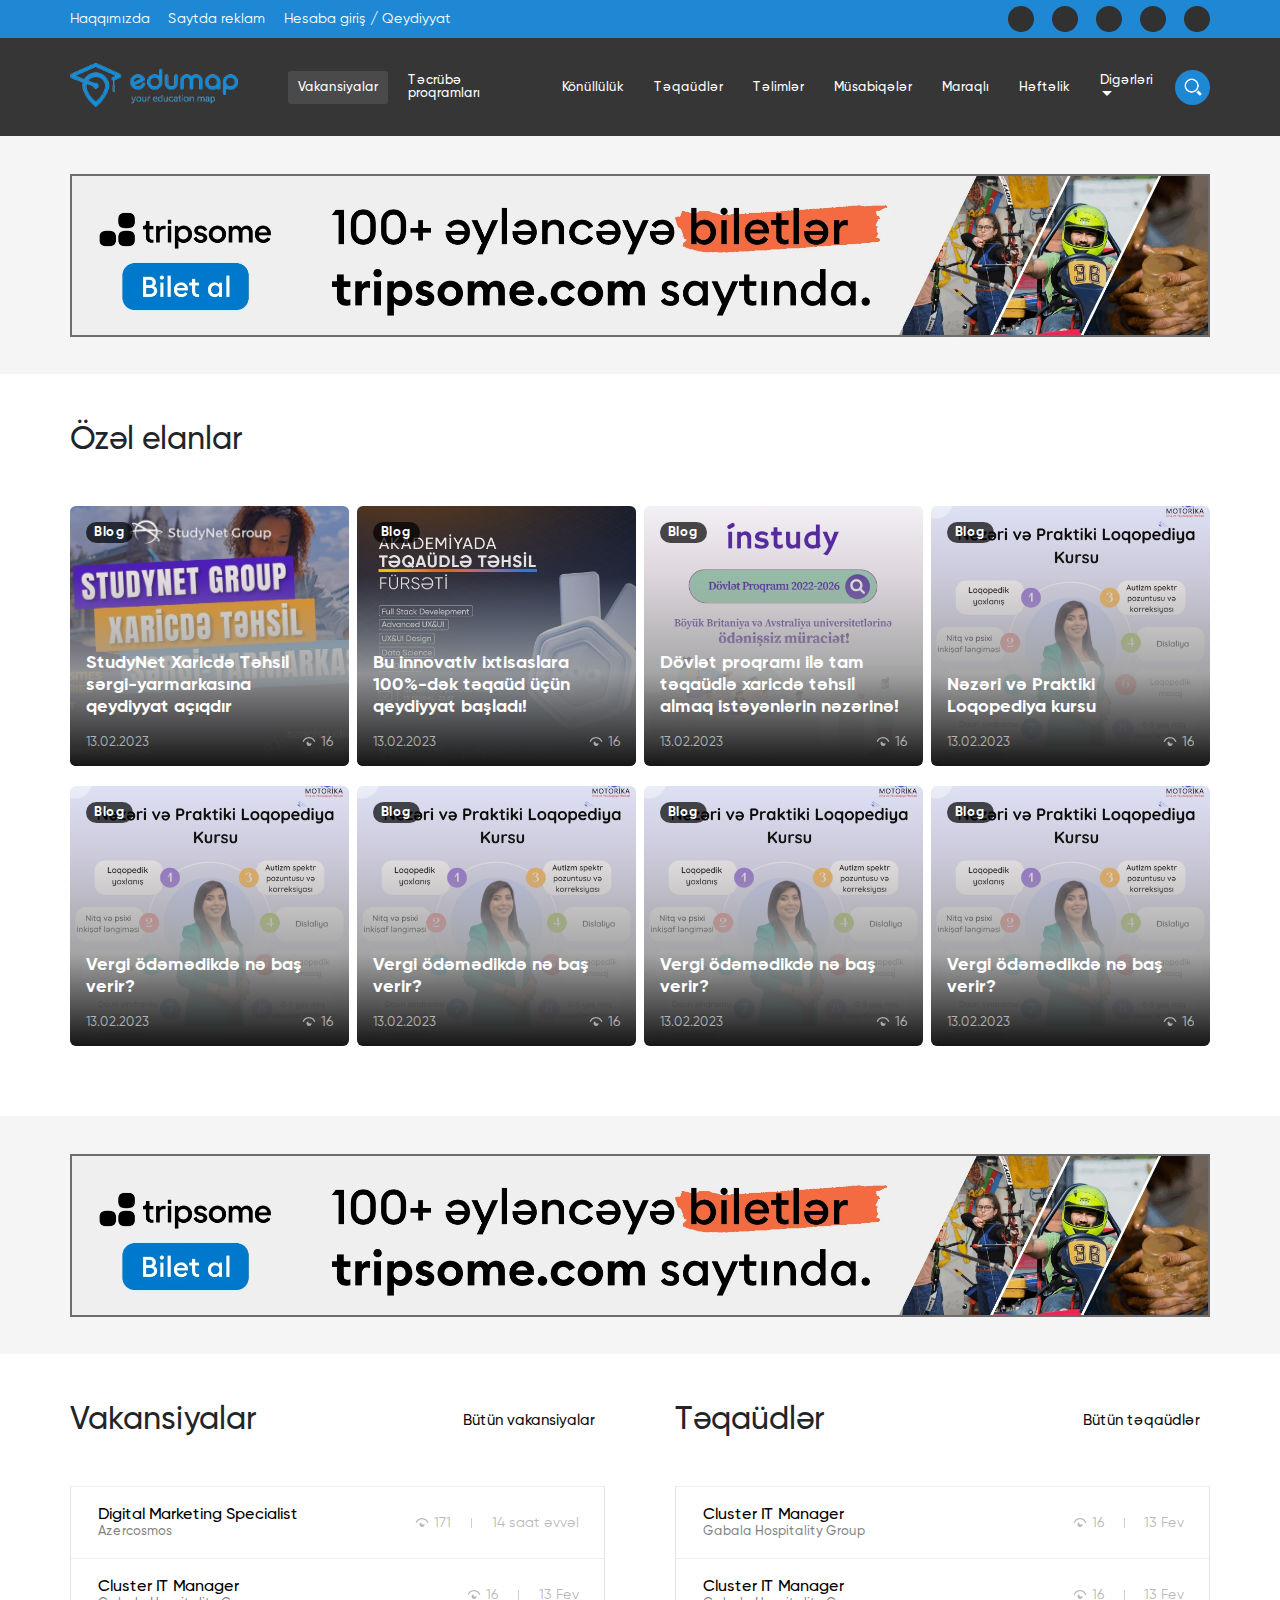
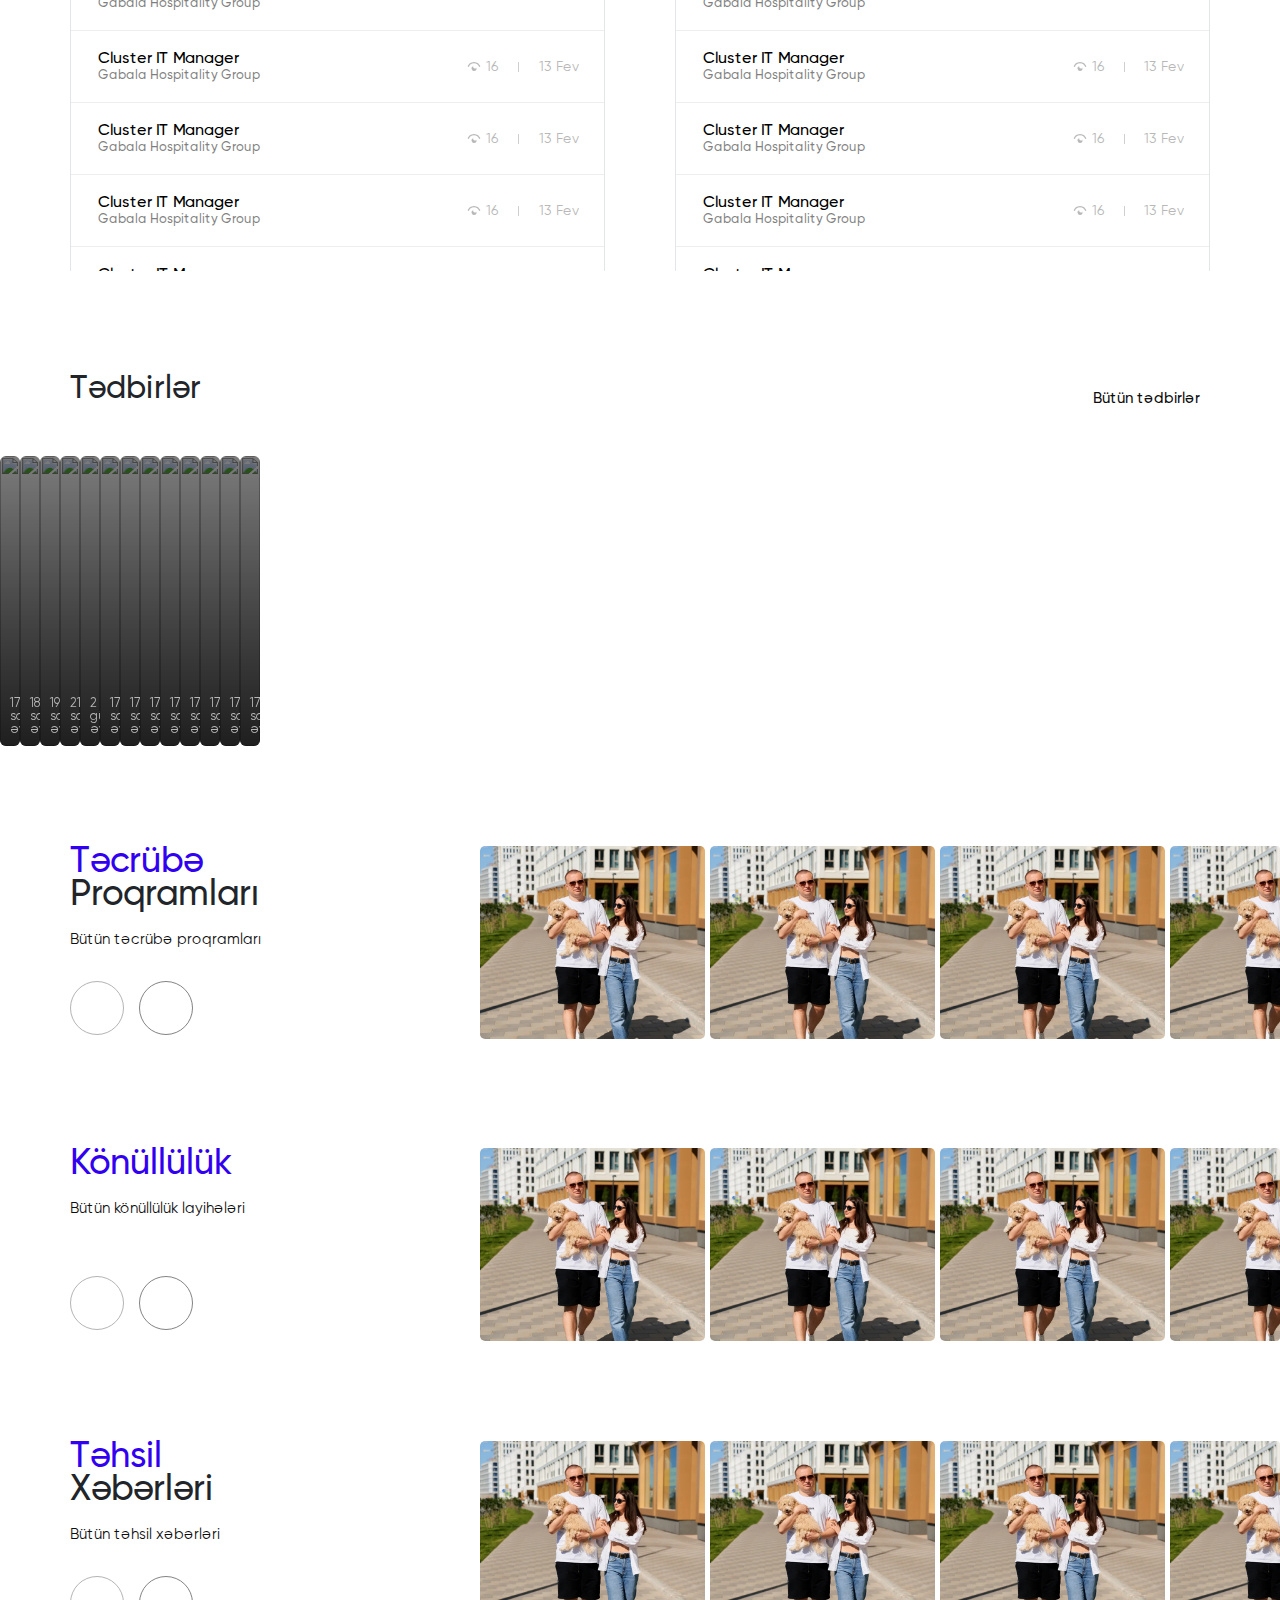
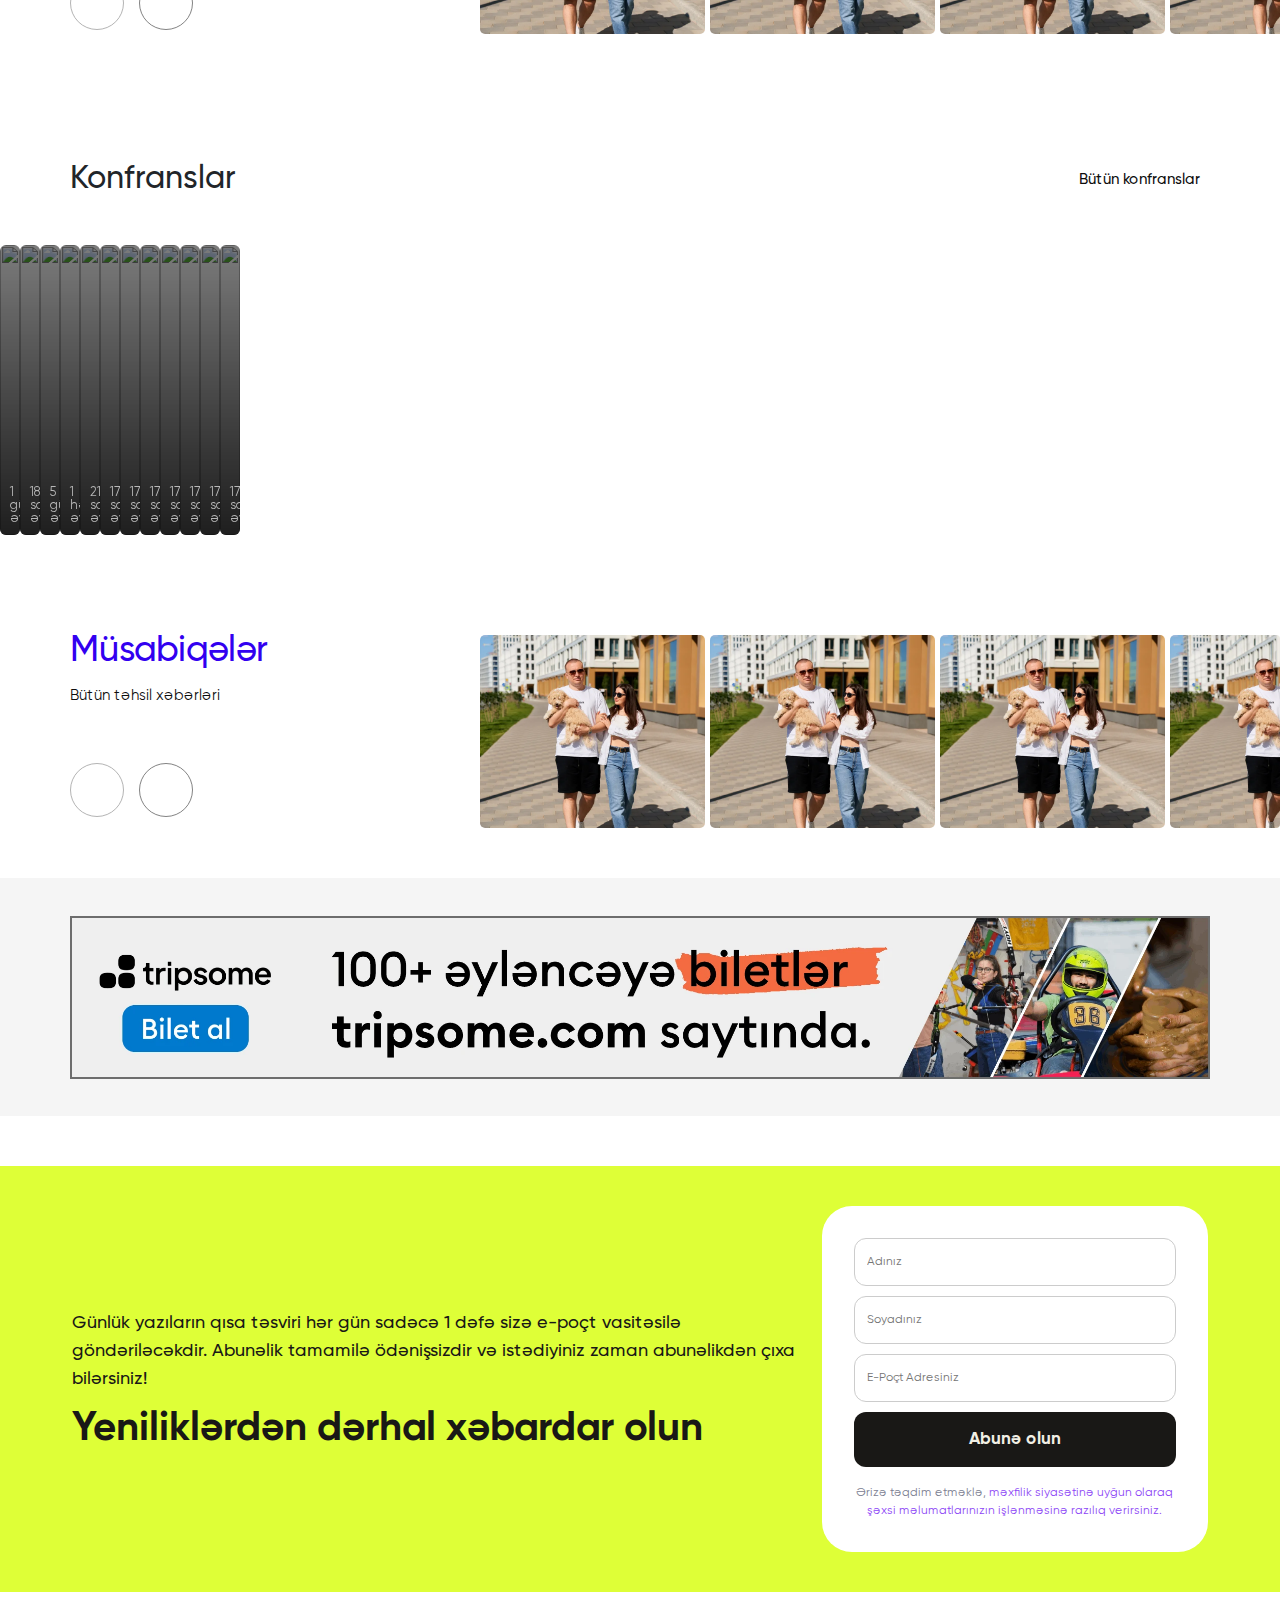
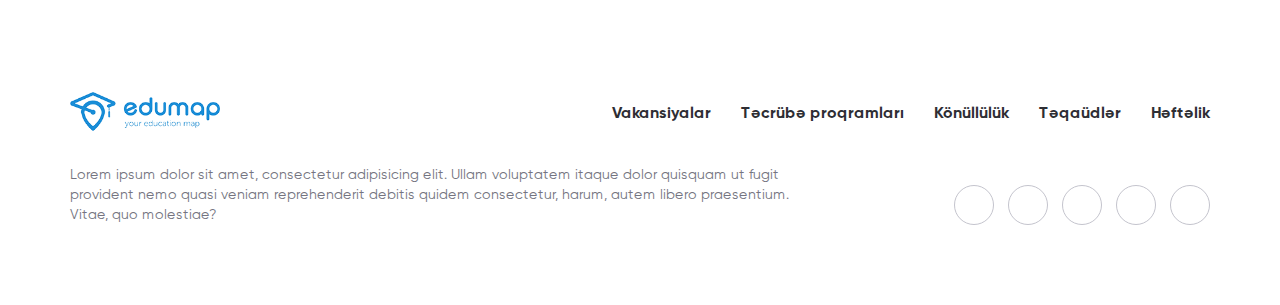
==== index.html @ 529330bb "changes" ====
<!DOCTYPE html>
<html lang="en">

<head>
    <meta charset="UTF-8">
    <meta http-equiv="X-UA-Compatible" content="IE=edge">
    <meta name="viewport" content="width=device-width, initial-scale=1.0">
    <link rel="stylesheet" href="/css/mybootstrap.css">
    <link rel="stylesheet" href="/css/owl.carousel.min.css">
    <link rel="stylesheet" href="/css/myswiper.css">
    <link rel="stylesheet" href="/css/reset.css">
    <link rel="stylesheet" href="/css/style.css">
    <link rel="stylesheet" href="https://cdn.jsdelivr.net/npm/swiper@9/swiper-bundle.min.css" />
    <link rel="icon" type="image/x-icon" href="/img/favicon.ico">
    <title>edumap</title>
</head>

<body>
    <script src="https://cdnjs.cloudflare.com/ajax/libs/jquery/3.6.3/jquery.js"
        integrity="sha512-nO7wgHUoWPYGCNriyGzcFwPSF+bPDOR+NvtOYy2wMcWkrnCNPKBcFEkU80XIN14UVja0Gdnff9EmydyLlOL7mQ=="
        crossorigin="anonymous" referrerpolicy="no-referrer"></script>
    <!-- header section width hamburger menu -->
    <section>
        <div class="header-1-all">
            <div class="container">
                <div class="header-1">
                    <div class="hamburger-header-1">
                        <span></span>
                        <span></span>
                        <span></span>
                    </div>
                    <ul class="navigation-header-1">
                        <li><a href="">Haqqımızda</a></li>
                        <li><a href="">Saytda reklam</a></li>
                        <li><a href="login.html" target="_blank">Hesaba giriş</a> / <a href="registration.html"
                                target="_blank">Qeydiyyat</a></li>
                    </ul>
                    <ul class="header-1-icons">
                        <li><a href="https://www.facebook.com/edumap.az" target="_blank"><i
                                    class="fa-brands fa-facebook-f"></i></a></li>
                        <li><a href="https://www.instagram.com/edumap.az" target="_blank"><i
                                    class="fa-brands fa-instagram"></i></a></li>
                        <li><a href="https://www.twitter.com/edumapaz" target="_blank"><i
                                    class="fa-brands fa-twitter"></i></a></li>
                        <li><a href="https://www.linkedin.com/company/edumap-az" target="_blank"><i
                                    class="fa-brands fa-linkedin-in"></i></a></li>
                        <li><a href="https://t.me/edumapazz" target="_blank"><i class="fa-brands fa-telegram"></i></a>
                        </li>
                    </ul>
                </div>
                <div class="hamburger-menu">
                    <ul class="navigation-header-1-hamburger">
                        <li><a href="">Haqqımızda</a></li>
                        <li><a href="">Saytda reklam</a></li>
                        <li><a href="login.html" target="_blank">Hesaba giriş</a> / <a href="registration.html"
                                target="_blank">Qeydiyyat</a></li>
                    </ul>
                </div>
            </div>
        </div>
    </section>
    <section class="position-sticky">
        <div class="header-2-all">
            <div class="container">
                <div class="header-2">
                    <div class="logo-navigation">
                        <div class="logo">
                            <a href="index.html"><img src="/img/edumaplogo.png" alt=""></a>
                        </div>
                        <ul class="navigation-header-2">
                            <li><a href="static.html" class="active-navigation">Vakansiyalar</a></li>
                            <li><a href="">Təcrübə proqramları</a></li>
                            <li><a href="">Könüllülük</a></li>
                            <li><a href="">Təqaüdlər</a></li>
                            <li><a href="">Təlimlər</a></li>
                            <li><a href="">Müsabiqələr</a></li>
                            <li><a href="">Maraqlı</a></li>
                            <li><a href="">Həftəlik</a></li>
                            <div class="dropdown">
                                <li>
                                    <span>
                                        Digərləri <svg width="10" height="5" viewBox="0 0 10 5" fill="none"
                                            xmlns="http://www.w3.org/2000/svg" class="bl">
                                            <path d="M0 0L5 5L10 0H0Z" fill="#fff"></path>
                                        </svg>
                                    </span>
                                    <div class="dropdown-content">
                                        <div class="dropdown-con">
                                            <ul>
                                                <li><a href="">Özəl Elanlar</a></li>
                                                <li><a href="">Mədəniyyət</a></li>
                                                <li><a href="">Konfranslar</a></li>
                                                <li><a href="">Sərgilər</a></li>
                                                <li><a href="">Seminarlar</a></li>
                                                <li><a href="">Kurslar</a></li>
                                                <li><a href="">Həftəlik</a></li>
                                                <li><a href="">Maraqlı</a></li>
                                                <li><a href="">Müsabiqələr</a></li>
                                                <li><a href="">Təlimlər</a></li>
                                                <li><a href="">Təqaüdlər</a></li>
                                            </ul>
                                            <img src="/img/plain-triangle.png" class="dropdown-triangle" alt="">
                                        </div>
                                    </div>
                                </li>
                            </div>
                        </ul>
                    </div>
                    <div class="header-2-search-hamburger">
                        <div class="header-2-search">
                            <img src="/img/search-icon-2.png" class="" alt="search-icon">
                            <i class="fa-solid fa-x d-none"></i>
                        </div>
                        <div class="hamburger-header-2">
                            <span></span>
                            <span></span>
                            <span></span>
                        </div>
                    </div>
                </div>
            </div>
            <div class="hamburger-menu-2">
                <div class="container">
                    <ul class="navigation-header-2-hamburger">
                        <li><a href="static.html">Vakansiyalar</a></li>
                        <li><a href="">Təcrübə proqramları</a></li>
                        <li><a href="">Könüllülük</a></li>
                        <li><a href="">Təqaüdlər</a></li>
                        <li><a href="">Təlimlər</a></li>
                        <li><a href="">Müsabiqələr</a></li>
                        <li><a href="">Maraqlı</a></li>
                        <li><a href="">Həftəlik</a></li>
                        <li class="hambuger-accordion">Digərləri <svg width="10" height="5" viewBox="0 0 10 5"
                                fill="none" xmlns="http://www.w3.org/2000/svg" class="bl">
                                <path d="M0 0L5 5L10 0H0Z" fill="#fff"></path>
                            </svg></li>
                        <div class="hamburger-accordion-content">
                            <li><a href="">Özəl Elanlar</a></li>
                            <li><a href="">Mədəniyyət</a></li>
                            <li><a href="">Konfranslar</a></li>
                            <li><a href="">Sərgilər</a></li>
                            <li><a href="">Seminarlar</a></li>
                            <li><a href="">Kurslar</a></li>
                        </div>
                    </ul>
                </div>
            </div>
        </div>
        <div class="seacrh-section-bg">
            <div class="container">
                <div class="header-search-section">
                    <h3>SAYT ÜZRƏ AXTARIŞ</h3>
                    <form class="d-flex">
                        <input type="text" id="search-input" placeholder="Axtar"><button
                            id="search-button">Axtar</button>
                    </form>
                </div>
            </div>
        </div>
    </section>
    <!-- header section end  -->
    <!-- all sections -->
    <!-- reklam -->
    <section>
        <div class="reklam-section">
            <div class="container">
                <a href="" class="reklam">

                </a>
            </div>
        </div>
    </section>
    <!-- section reklam end -->
    <!-- section-2 -->
    <section>
        <div class="section-2">
            <div class="container">
                <div class="title">
                    <p>Özəl elanlar</p>
                </div>
                <div class="section-2-cards">
                    <a href="/" class="section-2-card">
                        <div class="section-2-card-img">
                            <img src="/img/studynet.webp" alt="">
                        </div>
                        <div class="section-2-card-content-all">
                            <div class="section-2-card-head">
                                <p>Blog</p>
                            </div>
                            <div class="section-2-card-content">
                                <div class="section-2-card-content-name">
                                    <h2>StudyNet Xaricdə Təhsil sərgi-yarmarkasına qeydiyyat açıqdır</h2>
                                </div>
                                <div class="section-2-card-content-info">
                                    <p class="section-2-card-date">13.02.2023</p>
                                    <p class="section-2-card-view">
                                    <p class="section-2-card-view">
                                        <svg width="16" height="16" fill="none" xmlns="http://www.w3.org/2000/svg">
                                            <path fill-rule="evenodd" clip-rule="evenodd"
                                                d="M3.026 7.513C3.765 6.036 5.173 4.3 8 4.3c2.828 0 4.235 1.736 4.974 3.213a.7.7 0 0 0 1.252-.626C13.365 5.164 11.573 2.9 8 2.9c-3.572 0-5.365 2.264-6.226 3.987a.7.7 0 1 0 1.252.626zM8.8 9.6a1.6 1.6 0 0 0 1.432-.885 2.4 2.4 0 1 1-2.863-1.431A1.6 1.6 0 0 0 8.8 9.6z"
                                                fill="#FFF" />

                                        </svg>
                                        16
                                    </p>
                                </div>
                            </div>
                        </div>
                    </a>
                    <a href="/" class="section-2-card">
                        <div class="section-2-card-img">
                            <img src="/img/ozel-elan-3.webp" alt="">
                        </div>
                        <div class="section-2-card-content-all">
                            <div class="section-2-card-head">
                                <p>Blog</p>
                            </div>
                            <div class="section-2-card-content">
                                <div class="section-2-card-content-name">
                                    <h2>Bu innovativ ixtisaslara 100%-dək təqaüd üçün qeydiyyat başladı!</h2>
                                </div>
                                <div class="section-2-card-content-info">
                                    <p class="section-2-card-date">13.02.2023</p>
                                    <p class="section-2-card-view">
                                    <p class="section-2-card-view">
                                        <svg width="16" height="16" fill="none" xmlns="http://www.w3.org/2000/svg">
                                            <path fill-rule="evenodd" clip-rule="evenodd"
                                                d="M3.026 7.513C3.765 6.036 5.173 4.3 8 4.3c2.828 0 4.235 1.736 4.974 3.213a.7.7 0 0 0 1.252-.626C13.365 5.164 11.573 2.9 8 2.9c-3.572 0-5.365 2.264-6.226 3.987a.7.7 0 1 0 1.252.626zM8.8 9.6a1.6 1.6 0 0 0 1.432-.885 2.4 2.4 0 1 1-2.863-1.431A1.6 1.6 0 0 0 8.8 9.6z"
                                                fill="#FFF" />

                                        </svg>
                                        16
                                    </p>
                                </div>
                            </div>
                        </div>
                    </a>
                    <a href="/" class="section-2-card">
                        <div class="section-2-card-img">
                            <img src="/img/ozel-elan-2.webp" alt="">
                        </div>
                        <div class="section-2-card-content-all">
                            <div class="section-2-card-head">
                                <p>Blog</p>
                            </div>
                            <div class="section-2-card-content">
                                <div class="section-2-card-content-name">
                                    <h2>Dövlət proqramı ilə tam təqaüdlə xaricdə təhsil almaq istəyənlərin nəzərinə!
                                    </h2>
                                </div>
                                <div class="section-2-card-content-info">
                                    <p class="section-2-card-date">13.02.2023</p>
                                    <p class="section-2-card-view">
                                    <p class="section-2-card-view">
                                        <svg width="16" height="16" fill="none" xmlns="http://www.w3.org/2000/svg">
                                            <path fill-rule="evenodd" clip-rule="evenodd"
                                                d="M3.026 7.513C3.765 6.036 5.173 4.3 8 4.3c2.828 0 4.235 1.736 4.974 3.213a.7.7 0 0 0 1.252-.626C13.365 5.164 11.573 2.9 8 2.9c-3.572 0-5.365 2.264-6.226 3.987a.7.7 0 1 0 1.252.626zM8.8 9.6a1.6 1.6 0 0 0 1.432-.885 2.4 2.4 0 1 1-2.863-1.431A1.6 1.6 0 0 0 8.8 9.6z"
                                                fill="#FFF" />

                                        </svg>
                                        16
                                    </p>
                                </div>
                            </div>
                        </div>
                    </a>
                    <a href="/" class="section-2-card">
                        <div class="section-2-card-img">
                            <img src="/img/ozel-elan-4.webp" alt="">
                        </div>
                        <div class="section-2-card-content-all">
                            <div class="section-2-card-head">
                                <p>Blog</p>
                            </div>
                            <div class="section-2-card-content">
                                <div class="section-2-card-content-name">
                                    <h2>Nəzəri və Praktiki Loqopediya kursu</h2>
                                </div>
                                <div class="section-2-card-content-info">
                                    <p class="section-2-card-date">13.02.2023</p>
                                    <p class="section-2-card-view">
                                    <p class="section-2-card-view">
                                        <svg width="16" height="16" fill="none" xmlns="http://www.w3.org/2000/svg">
                                            <path fill-rule="evenodd" clip-rule="evenodd"
                                                d="M3.026 7.513C3.765 6.036 5.173 4.3 8 4.3c2.828 0 4.235 1.736 4.974 3.213a.7.7 0 0 0 1.252-.626C13.365 5.164 11.573 2.9 8 2.9c-3.572 0-5.365 2.264-6.226 3.987a.7.7 0 1 0 1.252.626zM8.8 9.6a1.6 1.6 0 0 0 1.432-.885 2.4 2.4 0 1 1-2.863-1.431A1.6 1.6 0 0 0 8.8 9.6z"
                                                fill="#FFF" />

                                        </svg>
                                        16
                                    </p>
                                </div>
                            </div>
                        </div>
                    </a>
                    <a href="/" class="section-2-card">
                        <div class="section-2-card-img">
                            <img src="/img/ozel-elan-4.webp" alt="">
                        </div>
                        <div class="section-2-card-content-all">
                            <div class="section-2-card-head">
                                <p>Blog</p>
                            </div>
                            <div class="section-2-card-content">
                                <div class="section-2-card-content-name">
                                    <h2>Vergi ödəmədikdə nə baş verir?</h2>
                                </div>
                                <div class="section-2-card-content-info">
                                    <p class="section-2-card-date">13.02.2023</p>
                                    <p class="section-2-card-view">
                                    <p class="section-2-card-view">
                                        <svg width="16" height="16" fill="none" xmlns="http://www.w3.org/2000/svg">
                                            <path fill-rule="evenodd" clip-rule="evenodd"
                                                d="M3.026 7.513C3.765 6.036 5.173 4.3 8 4.3c2.828 0 4.235 1.736 4.974 3.213a.7.7 0 0 0 1.252-.626C13.365 5.164 11.573 2.9 8 2.9c-3.572 0-5.365 2.264-6.226 3.987a.7.7 0 1 0 1.252.626zM8.8 9.6a1.6 1.6 0 0 0 1.432-.885 2.4 2.4 0 1 1-2.863-1.431A1.6 1.6 0 0 0 8.8 9.6z"
                                                fill="#FFF" />

                                        </svg>
                                        16
                                    </p>
                                </div>
                            </div>
                        </div>
                    </a>
                    <a href="/" class="section-2-card">
                        <div class="section-2-card-img">
                            <img src="/img/ozel-elan-4.webp" alt="">
                        </div>
                        <div class="section-2-card-content-all">
                            <div class="section-2-card-head">
                                <p>Blog</p>
                            </div>
                            <div class="section-2-card-content">
                                <div class="section-2-card-content-name">
                                    <h2>Vergi ödəmədikdə nə baş verir?</h2>
                                </div>
                                <div class="section-2-card-content-info">
                                    <p class="section-2-card-date">13.02.2023</p>
                                    <p class="section-2-card-view">
                                    <p class="section-2-card-view">
                                        <svg width="16" height="16" fill="none" xmlns="http://www.w3.org/2000/svg">
                                            <path fill-rule="evenodd" clip-rule="evenodd"
                                                d="M3.026 7.513C3.765 6.036 5.173 4.3 8 4.3c2.828 0 4.235 1.736 4.974 3.213a.7.7 0 0 0 1.252-.626C13.365 5.164 11.573 2.9 8 2.9c-3.572 0-5.365 2.264-6.226 3.987a.7.7 0 1 0 1.252.626zM8.8 9.6a1.6 1.6 0 0 0 1.432-.885 2.4 2.4 0 1 1-2.863-1.431A1.6 1.6 0 0 0 8.8 9.6z"
                                                fill="#FFF" />

                                        </svg>
                                        16
                                    </p>
                                </div>
                            </div>
                        </div>
                    </a>
                    <a href="/" class="section-2-card">
                        <div class="section-2-card-img">
                            <img src="/img/ozel-elan-4.webp" alt="">
                        </div>
                        <div class="section-2-card-content-all">
                            <div class="section-2-card-head">
                                <p>Blog</p>
                            </div>
                            <div class="section-2-card-content">
                                <div class="section-2-card-content-name">
                                    <h2>Vergi ödəmədikdə nə baş verir?</h2>
                                </div>
                                <div class="section-2-card-content-info">
                                    <p class="section-2-card-date">13.02.2023</p>
                                    <p class="section-2-card-view">
                                    <p class="section-2-card-view">
                                        <svg width="16" height="16" fill="none" xmlns="http://www.w3.org/2000/svg">
                                            <path fill-rule="evenodd" clip-rule="evenodd"
                                                d="M3.026 7.513C3.765 6.036 5.173 4.3 8 4.3c2.828 0 4.235 1.736 4.974 3.213a.7.7 0 0 0 1.252-.626C13.365 5.164 11.573 2.9 8 2.9c-3.572 0-5.365 2.264-6.226 3.987a.7.7 0 1 0 1.252.626zM8.8 9.6a1.6 1.6 0 0 0 1.432-.885 2.4 2.4 0 1 1-2.863-1.431A1.6 1.6 0 0 0 8.8 9.6z"
                                                fill="#FFF" />

                                        </svg>
                                        16
                                    </p>
                                </div>
                            </div>
                        </div>
                    </a>
                    <a href="/" class="section-2-card">
                        <div class="section-2-card-img">
                            <img src="/img/ozel-elan-4.webp" alt="">
                        </div>
                        <div class="section-2-card-content-all">
                            <div class="section-2-card-head">
                                <p>Blog</p>
                            </div>
                            <div class="section-2-card-content">
                                <div class="section-2-card-content-name">
                                    <h2>Vergi ödəmədikdə nə baş verir?</h2>
                                </div>
                                <div class="section-2-card-content-info">
                                    <p class="section-2-card-date">13.02.2023</p>
                                    <p class="section-2-card-view">
                                    <p class="section-2-card-view">
                                        <svg width="16" height="16" fill="none" xmlns="http://www.w3.org/2000/svg">
                                            <path fill-rule="evenodd" clip-rule="evenodd"
                                                d="M3.026 7.513C3.765 6.036 5.173 4.3 8 4.3c2.828 0 4.235 1.736 4.974 3.213a.7.7 0 0 0 1.252-.626C13.365 5.164 11.573 2.9 8 2.9c-3.572 0-5.365 2.264-6.226 3.987a.7.7 0 1 0 1.252.626zM8.8 9.6a1.6 1.6 0 0 0 1.432-.885 2.4 2.4 0 1 1-2.863-1.431A1.6 1.6 0 0 0 8.8 9.6z"
                                                fill="#FFF" />

                                        </svg>
                                        16
                                    </p>
                                </div>
                            </div>
                        </div>
                    </a>
                </div>
            </div>
        </div>
    </section>
    <!-- section-2-end -->
    <!-- section reklam -->
    <section>
        <div class="reklam-section">
            <div class="container">
                <a href="" class="reklam">

                </a>
            </div>
        </div>
    </section>
    <!-- section reklam end -->

    <!-- section 4 vakansiyalar tedbirler -->
    <section>
        <div class="section-4">
            <div class="container">
                <div class="section-4-all-sides row">
                    <div class="section-4-left-side ">
                        <div class="section-4-left-side-head title">
                            <h2>Vakansiyalar</h2> <a class="" href="">Bütün vakansiyalar <i
                                    class="fa-solid fa-arrow-right"></i></a>
                        </div>
                        <div class="section-4-cards">
                            <a href="" class="section-4-card">
                                <div class="section-4-card-logo-name">
                                    <div class="section-4-card-logo">
                                        <img src="https://jobsearch.az/storage/pages/4098/ghg.svg" alt="">
                                    </div>
                                    <div class="section-4-card-name">
                                        <h3>Digital Marketing Specialist</h3>
                                        <p>Azercosmos</p>
                                    </div>
                                </div>
                                <div class="section-4-card-info">
                                    <p class="section-4-card-view">
                                        <svg width="16" height="16" fill="none" xmlns="http://www.w3.org/2000/svg">
                                            <path fill-rule="evenodd" clip-rule="evenodd"
                                                d="M3.026 7.513C3.765 6.036 5.173 4.3 8 4.3c2.828 0 4.235 1.736 4.974 3.213a.7.7 0 0 0 1.252-.626C13.365 5.164 11.573 2.9 8 2.9c-3.572 0-5.365 2.264-6.226 3.987a.7.7 0 1 0 1.252.626zM8.8 9.6a1.6 1.6 0 0 0 1.432-.885 2.4 2.4 0 1 1-2.863-1.431A1.6 1.6 0 0 0 8.8 9.6z"
                                                fill="#505050" />

                                        </svg>
                                        171
                                    </p>
                                    <span></span>
                                    <p>14 saat əvvəl</p>
                                </div>
                            </a>
                            <a href="" class="section-4-card">
                                <div class="section-4-card-logo-name">
                                    <div class="section-4-card-logo">
                                        <img src="https://jobsearch.az/storage/pages/4098/ghg.svg" alt="">
                                    </div>
                                    <div class="section-4-card-name">
                                        <h3>Cluster IT Manager</h3>
                                        <p>Gabala Hospitality Group</p>
                                    </div>
                                </div>
                                <div class="section-4-card-info">
                                    <p class="section-4-card-view">
                                        <svg width="16" height="16" fill="none" xmlns="http://www.w3.org/2000/svg">
                                            <path fill-rule="evenodd" clip-rule="evenodd"
                                                d="M3.026 7.513C3.765 6.036 5.173 4.3 8 4.3c2.828 0 4.235 1.736 4.974 3.213a.7.7 0 0 0 1.252-.626C13.365 5.164 11.573 2.9 8 2.9c-3.572 0-5.365 2.264-6.226 3.987a.7.7 0 1 0 1.252.626zM8.8 9.6a1.6 1.6 0 0 0 1.432-.885 2.4 2.4 0 1 1-2.863-1.431A1.6 1.6 0 0 0 8.8 9.6z"
                                                fill="#505050" />

                                        </svg>
                                        16
                                    </p>
                                    <span></span>
                                    <p>13 Fev</p>
                                </div>
                            </a>
                            <a href="" class="section-4-card">
                                <div class="section-4-card-logo-name">
                                    <div class="section-4-card-logo">
                                        <img src="https://jobsearch.az/storage/pages/4098/ghg.svg" alt="">
                                    </div>
                                    <div class="section-4-card-name">
                                        <h3>Cluster IT Manager</h3>
                                        <p>Gabala Hospitality Group</p>
                                    </div>
                                </div>
                                <div class="section-4-card-info">
                                    <p class="section-4-card-view">
                                        <svg width="16" height="16" fill="none" xmlns="http://www.w3.org/2000/svg">
                                            <path fill-rule="evenodd" clip-rule="evenodd"
                                                d="M3.026 7.513C3.765 6.036 5.173 4.3 8 4.3c2.828 0 4.235 1.736 4.974 3.213a.7.7 0 0 0 1.252-.626C13.365 5.164 11.573 2.9 8 2.9c-3.572 0-5.365 2.264-6.226 3.987a.7.7 0 1 0 1.252.626zM8.8 9.6a1.6 1.6 0 0 0 1.432-.885 2.4 2.4 0 1 1-2.863-1.431A1.6 1.6 0 0 0 8.8 9.6z"
                                                fill="#505050" />

                                        </svg>
                                        16
                                    </p>
                                    <span></span>
                                    <p>13 Fev</p>
                                </div>
                            </a>
                            <a href="" class="section-4-card">
                                <div class="section-4-card-logo-name">
                                    <div class="section-4-card-logo">
                                        <img src="https://jobsearch.az/storage/pages/4098/ghg.svg" alt="">
                                    </div>
                                    <div class="section-4-card-name">
                                        <h3>Cluster IT Manager</h3>
                                        <p>Gabala Hospitality Group</p>
                                    </div>
                                </div>
                                <div class="section-4-card-info">
                                    <p class="section-4-card-view">
                                        <svg width="16" height="16" fill="none" xmlns="http://www.w3.org/2000/svg">
                                            <path fill-rule="evenodd" clip-rule="evenodd"
                                                d="M3.026 7.513C3.765 6.036 5.173 4.3 8 4.3c2.828 0 4.235 1.736 4.974 3.213a.7.7 0 0 0 1.252-.626C13.365 5.164 11.573 2.9 8 2.9c-3.572 0-5.365 2.264-6.226 3.987a.7.7 0 1 0 1.252.626zM8.8 9.6a1.6 1.6 0 0 0 1.432-.885 2.4 2.4 0 1 1-2.863-1.431A1.6 1.6 0 0 0 8.8 9.6z"
                                                fill="#505050" />

                                        </svg>
                                        16
                                    </p>
                                    <span></span>
                                    <p>13 Fev</p>
                                </div>
                            </a>
                            <a href="" class="section-4-card">
                                <div class="section-4-card-logo-name">
                                    <div class="section-4-card-logo">
                                        <img src="https://jobsearch.az/storage/pages/4098/ghg.svg" alt="">
                                    </div>
                                    <div class="section-4-card-name">
                                        <h3>Cluster IT Manager</h3>
                                        <p>Gabala Hospitality Group</p>
                                    </div>
                                </div>
                                <div class="section-4-card-info">
                                    <p class="section-4-card-view">
                                        <svg width="16" height="16" fill="none" xmlns="http://www.w3.org/2000/svg">
                                            <path fill-rule="evenodd" clip-rule="evenodd"
                                                d="M3.026 7.513C3.765 6.036 5.173 4.3 8 4.3c2.828 0 4.235 1.736 4.974 3.213a.7.7 0 0 0 1.252-.626C13.365 5.164 11.573 2.9 8 2.9c-3.572 0-5.365 2.264-6.226 3.987a.7.7 0 1 0 1.252.626zM8.8 9.6a1.6 1.6 0 0 0 1.432-.885 2.4 2.4 0 1 1-2.863-1.431A1.6 1.6 0 0 0 8.8 9.6z"
                                                fill="#505050" />

                                        </svg>
                                        16
                                    </p>
                                    <span></span>
                                    <p>13 Fev</p>
                                </div>
                            </a>
                            <a href="" class="section-4-card">
                                <div class="section-4-card-logo-name">
                                    <div class="section-4-card-logo">
                                        <img src="https://jobsearch.az/storage/pages/4098/ghg.svg" alt="">
                                    </div>
                                    <div class="section-4-card-name">
                                        <h3>Cluster IT Manager</h3>
                                        <p>Gabala Hospitality Group</p>
                                    </div>
                                </div>
                                <div class="section-4-card-info">
                                    <p class="section-4-card-view">
                                        <svg width="16" height="16" fill="none" xmlns="http://www.w3.org/2000/svg">
                                            <path fill-rule="evenodd" clip-rule="evenodd"
                                                d="M3.026 7.513C3.765 6.036 5.173 4.3 8 4.3c2.828 0 4.235 1.736 4.974 3.213a.7.7 0 0 0 1.252-.626C13.365 5.164 11.573 2.9 8 2.9c-3.572 0-5.365 2.264-6.226 3.987a.7.7 0 1 0 1.252.626zM8.8 9.6a1.6 1.6 0 0 0 1.432-.885 2.4 2.4 0 1 1-2.863-1.431A1.6 1.6 0 0 0 8.8 9.6z"
                                                fill="#505050" />

                                        </svg>
                                        16
                                    </p>
                                    <span></span>
                                    <p>13 Fev</p>
                                </div>
                            </a>
                            <a href="" class="section-4-card">
                                <div class="section-4-card-logo-name">
                                    <div class="section-4-card-logo">
                                        <img src="https://jobsearch.az/storage/pages/4098/ghg.svg" alt="">
                                    </div>
                                    <div class="section-4-card-name">
                                        <h3>Cluster IT Manager</h3>
                                        <p>Gabala Hospitality Group</p>
                                    </div>
                                </div>
                                <div class="section-4-card-info">
                                    <p class="section-4-card-view">
                                        <svg width="16" height="16" fill="none" xmlns="http://www.w3.org/2000/svg">
                                            <path fill-rule="evenodd" clip-rule="evenodd"
                                                d="M3.026 7.513C3.765 6.036 5.173 4.3 8 4.3c2.828 0 4.235 1.736 4.974 3.213a.7.7 0 0 0 1.252-.626C13.365 5.164 11.573 2.9 8 2.9c-3.572 0-5.365 2.264-6.226 3.987a.7.7 0 1 0 1.252.626zM8.8 9.6a1.6 1.6 0 0 0 1.432-.885 2.4 2.4 0 1 1-2.863-1.431A1.6 1.6 0 0 0 8.8 9.6z"
                                                fill="#505050" />

                                        </svg>
                                        16
                                    </p>
                                    <span></span>
                                    <p>13 Fev</p>
                                </div>
                            </a>
                            <a href="" class="section-4-card">
                                <div class="section-4-card-logo-name">
                                    <div class="section-4-card-logo">
                                        <img src="https://jobsearch.az/storage/pages/4098/ghg.svg" alt="">
                                    </div>
                                    <div class="section-4-card-name">
                                        <h3>Cluster IT Manager</h3>
                                        <p>Gabala Hospitality Group</p>
                                    </div>
                                </div>
                                <div class="section-4-card-info">
                                    <p class="section-4-card-view">
                                        <svg width="16" height="16" fill="none" xmlns="http://www.w3.org/2000/svg">
                                            <path fill-rule="evenodd" clip-rule="evenodd"
                                                d="M3.026 7.513C3.765 6.036 5.173 4.3 8 4.3c2.828 0 4.235 1.736 4.974 3.213a.7.7 0 0 0 1.252-.626C13.365 5.164 11.573 2.9 8 2.9c-3.572 0-5.365 2.264-6.226 3.987a.7.7 0 1 0 1.252.626zM8.8 9.6a1.6 1.6 0 0 0 1.432-.885 2.4 2.4 0 1 1-2.863-1.431A1.6 1.6 0 0 0 8.8 9.6z"
                                                fill="#505050" />

                                        </svg>
                                        16
                                    </p>
                                    <span></span>
                                    <p>13 Fev</p>
                                </div>
                            </a>
                            <a href="" class="section-4-card">
                                <div class="section-4-card-logo-name">
                                    <div class="section-4-card-logo">
                                        <img src="https://jobsearch.az/storage/pages/4098/ghg.svg" alt="">
                                    </div>
                                    <div class="section-4-card-name">
                                        <h3>Cluster IT Manager</h3>
                                        <p>Gabala Hospitality Group</p>
                                    </div>
                                </div>
                                <div class="section-4-card-info">
                                    <p class="section-4-card-view">
                                        <svg width="16" height="16" fill="none" xmlns="http://www.w3.org/2000/svg">
                                            <path fill-rule="evenodd" clip-rule="evenodd"
                                                d="M3.026 7.513C3.765 6.036 5.173 4.3 8 4.3c2.828 0 4.235 1.736 4.974 3.213a.7.7 0 0 0 1.252-.626C13.365 5.164 11.573 2.9 8 2.9c-3.572 0-5.365 2.264-6.226 3.987a.7.7 0 1 0 1.252.626zM8.8 9.6a1.6 1.6 0 0 0 1.432-.885 2.4 2.4 0 1 1-2.863-1.431A1.6 1.6 0 0 0 8.8 9.6z"
                                                fill="#505050" />

                                        </svg>
                                        16
                                    </p>
                                    <span></span>
                                    <p>13 Fev</p>
                                </div>
                            </a>
                            <a href="" class="section-4-card">
                                <div class="section-4-card-logo-name">
                                    <div class="section-4-card-logo">
                                        <img src="https://jobsearch.az/storage/pages/4098/ghg.svg" alt="">
                                    </div>
                                    <div class="section-4-card-name">
                                        <h3>Cluster IT Manager</h3>
                                        <p>Gabala Hospitality Group</p>
                                    </div>
                                </div>
                                <div class="section-4-card-info">
                                    <p class="section-4-card-view">
                                        <svg width="16" height="16" fill="none" xmlns="http://www.w3.org/2000/svg">
                                            <path fill-rule="evenodd" clip-rule="evenodd"
                                                d="M3.026 7.513C3.765 6.036 5.173 4.3 8 4.3c2.828 0 4.235 1.736 4.974 3.213a.7.7 0 0 0 1.252-.626C13.365 5.164 11.573 2.9 8 2.9c-3.572 0-5.365 2.264-6.226 3.987a.7.7 0 1 0 1.252.626zM8.8 9.6a1.6 1.6 0 0 0 1.432-.885 2.4 2.4 0 1 1-2.863-1.431A1.6 1.6 0 0 0 8.8 9.6z"
                                                fill="#505050" />

                                        </svg>
                                        16
                                    </p>
                                    <span></span>
                                    <p>13 Fev</p>
                                </div>
                            </a>
                        </div>
                    </div>
                    <div class="section-4-left-side ">
                        <div class="section-4-left-side-head title">
                            <h2>Təqaüdlər</h2> <a href="">Bütün təqaüdlər <i class="fa-solid fa-arrow-right"></i></a>
                        </div>
                        <div class="section-4-cards">
                            <a href="" class="section-4-card">
                                <div class="section-4-card-logo-name">
                                    <div class="section-4-card-logo">
                                        <img src="https://jobsearch.az/storage/pages/4098/ghg.svg" alt="">
                                    </div>
                                    <div class="section-4-card-name">
                                        <h3>Cluster IT Manager</h3>
                                        <p>Gabala Hospitality Group</p>
                                    </div>
                                </div>
                                <div class="section-4-card-info">
                                    <p class="section-4-card-view">
                                        <svg width="16" height="16" fill="none" xmlns="http://www.w3.org/2000/svg">
                                            <path fill-rule="evenodd" clip-rule="evenodd"
                                                d="M3.026 7.513C3.765 6.036 5.173 4.3 8 4.3c2.828 0 4.235 1.736 4.974 3.213a.7.7 0 0 0 1.252-.626C13.365 5.164 11.573 2.9 8 2.9c-3.572 0-5.365 2.264-6.226 3.987a.7.7 0 1 0 1.252.626zM8.8 9.6a1.6 1.6 0 0 0 1.432-.885 2.4 2.4 0 1 1-2.863-1.431A1.6 1.6 0 0 0 8.8 9.6z"
                                                fill="#505050" />

                                        </svg>
                                        16
                                    </p>
                                    <span></span>
                                    <p>13 Fev</p>
                                </div>
                            </a>
                            <a href="" class="section-4-card">
                                <div class="section-4-card-logo-name">
                                    <div class="section-4-card-logo">
                                        <img src="https://jobsearch.az/storage/pages/4098/ghg.svg" alt="">
                                    </div>
                                    <div class="section-4-card-name">
                                        <h3>Cluster IT Manager</h3>
                                        <p>Gabala Hospitality Group</p>
                                    </div>
                                </div>
                                <div class="section-4-card-info">
                                    <p class="section-4-card-view">
                                        <svg width="16" height="16" fill="none" xmlns="http://www.w3.org/2000/svg">
                                            <path fill-rule="evenodd" clip-rule="evenodd"
                                                d="M3.026 7.513C3.765 6.036 5.173 4.3 8 4.3c2.828 0 4.235 1.736 4.974 3.213a.7.7 0 0 0 1.252-.626C13.365 5.164 11.573 2.9 8 2.9c-3.572 0-5.365 2.264-6.226 3.987a.7.7 0 1 0 1.252.626zM8.8 9.6a1.6 1.6 0 0 0 1.432-.885 2.4 2.4 0 1 1-2.863-1.431A1.6 1.6 0 0 0 8.8 9.6z"
                                                fill="#505050" />

                                        </svg>
                                        16
                                    </p>
                                    <span></span>
                                    <p>13 Fev</p>
                                </div>
                            </a>
                            <a href="" class="section-4-card">
                                <div class="section-4-card-logo-name">
                                    <div class="section-4-card-logo">
                                        <img src="https://jobsearch.az/storage/pages/4098/ghg.svg" alt="">
                                    </div>
                                    <div class="section-4-card-name">
                                        <h3>Cluster IT Manager</h3>
                                        <p>Gabala Hospitality Group</p>
                                    </div>
                                </div>
                                <div class="section-4-card-info">
                                    <p class="section-4-card-view">
                                        <svg width="16" height="16" fill="none" xmlns="http://www.w3.org/2000/svg">
                                            <path fill-rule="evenodd" clip-rule="evenodd"
                                                d="M3.026 7.513C3.765 6.036 5.173 4.3 8 4.3c2.828 0 4.235 1.736 4.974 3.213a.7.7 0 0 0 1.252-.626C13.365 5.164 11.573 2.9 8 2.9c-3.572 0-5.365 2.264-6.226 3.987a.7.7 0 1 0 1.252.626zM8.8 9.6a1.6 1.6 0 0 0 1.432-.885 2.4 2.4 0 1 1-2.863-1.431A1.6 1.6 0 0 0 8.8 9.6z"
                                                fill="#505050" />

                                        </svg>
                                        16
                                    </p>
                                    <span></span>
                                    <p>13 Fev</p>
                                </div>
                            </a>
                            <a href="" class="section-4-card">
                                <div class="section-4-card-logo-name">
                                    <div class="section-4-card-logo">
                                        <img src="https://jobsearch.az/storage/pages/4098/ghg.svg" alt="">
                                    </div>
                                    <div class="section-4-card-name">
                                        <h3>Cluster IT Manager</h3>
                                        <p>Gabala Hospitality Group</p>
                                    </div>
                                </div>
                                <div class="section-4-card-info">
                                    <p class="section-4-card-view">
                                        <svg width="16" height="16" fill="none" xmlns="http://www.w3.org/2000/svg">
                                            <path fill-rule="evenodd" clip-rule="evenodd"
                                                d="M3.026 7.513C3.765 6.036 5.173 4.3 8 4.3c2.828 0 4.235 1.736 4.974 3.213a.7.7 0 0 0 1.252-.626C13.365 5.164 11.573 2.9 8 2.9c-3.572 0-5.365 2.264-6.226 3.987a.7.7 0 1 0 1.252.626zM8.8 9.6a1.6 1.6 0 0 0 1.432-.885 2.4 2.4 0 1 1-2.863-1.431A1.6 1.6 0 0 0 8.8 9.6z"
                                                fill="#505050" />

                                        </svg>
                                        16
                                    </p>
                                    <span></span>
                                    <p>13 Fev</p>
                                </div>
                            </a>
                            <a href="" class="section-4-card">
                                <div class="section-4-card-logo-name">
                                    <div class="section-4-card-logo">
                                        <img src="https://jobsearch.az/storage/pages/4098/ghg.svg" alt="">
                                    </div>
                                    <div class="section-4-card-name">
                                        <h3>Cluster IT Manager</h3>
                                        <p>Gabala Hospitality Group</p>
                                    </div>
                                </div>
                                <div class="section-4-card-info">
                                    <p class="section-4-card-view">
                                        <svg width="16" height="16" fill="none" xmlns="http://www.w3.org/2000/svg">
                                            <path fill-rule="evenodd" clip-rule="evenodd"
                                                d="M3.026 7.513C3.765 6.036 5.173 4.3 8 4.3c2.828 0 4.235 1.736 4.974 3.213a.7.7 0 0 0 1.252-.626C13.365 5.164 11.573 2.9 8 2.9c-3.572 0-5.365 2.264-6.226 3.987a.7.7 0 1 0 1.252.626zM8.8 9.6a1.6 1.6 0 0 0 1.432-.885 2.4 2.4 0 1 1-2.863-1.431A1.6 1.6 0 0 0 8.8 9.6z"
                                                fill="#505050" />

                                        </svg>
                                        16
                                    </p>
                                    <span></span>
                                    <p>13 Fev</p>
                                </div>
                            </a>
                            <a href="" class="section-4-card">
                                <div class="section-4-card-logo-name">
                                    <div class="section-4-card-logo">
                                        <img src="https://jobsearch.az/storage/pages/4098/ghg.svg" alt="">
                                    </div>
                                    <div class="section-4-card-name">
                                        <h3>Cluster IT Manager</h3>
                                        <p>Gabala Hospitality Group</p>
                                    </div>
                                </div>
                                <div class="section-4-card-info">
                                    <p class="section-4-card-view">
                                        <svg width="16" height="16" fill="none" xmlns="http://www.w3.org/2000/svg">
                                            <path fill-rule="evenodd" clip-rule="evenodd"
                                                d="M3.026 7.513C3.765 6.036 5.173 4.3 8 4.3c2.828 0 4.235 1.736 4.974 3.213a.7.7 0 0 0 1.252-.626C13.365 5.164 11.573 2.9 8 2.9c-3.572 0-5.365 2.264-6.226 3.987a.7.7 0 1 0 1.252.626zM8.8 9.6a1.6 1.6 0 0 0 1.432-.885 2.4 2.4 0 1 1-2.863-1.431A1.6 1.6 0 0 0 8.8 9.6z"
                                                fill="#505050" />

                                        </svg>
                                        16
                                    </p>
                                    <span></span>
                                    <p>13 Fev</p>
                                </div>
                            </a>
                            <a href="" class="section-4-card">
                                <div class="section-4-card-logo-name">
                                    <div class="section-4-card-logo">
                                        <img src="https://jobsearch.az/storage/pages/4098/ghg.svg" alt="">
                                    </div>
                                    <div class="section-4-card-name">
                                        <h3>Cluster IT Manager</h3>
                                        <p>Gabala Hospitality Group</p>
                                    </div>
                                </div>
                                <div class="section-4-card-info">
                                    <p class="section-4-card-view">
                                        <svg width="16" height="16" fill="none" xmlns="http://www.w3.org/2000/svg">
                                            <path fill-rule="evenodd" clip-rule="evenodd"
                                                d="M3.026 7.513C3.765 6.036 5.173 4.3 8 4.3c2.828 0 4.235 1.736 4.974 3.213a.7.7 0 0 0 1.252-.626C13.365 5.164 11.573 2.9 8 2.9c-3.572 0-5.365 2.264-6.226 3.987a.7.7 0 1 0 1.252.626zM8.8 9.6a1.6 1.6 0 0 0 1.432-.885 2.4 2.4 0 1 1-2.863-1.431A1.6 1.6 0 0 0 8.8 9.6z"
                                                fill="#505050" />

                                        </svg>
                                        16
                                    </p>
                                    <span></span>
                                    <p>13 Fev</p>
                                </div>
                            </a>
                            <a href="" class="section-4-card">
                                <div class="section-4-card-logo-name">
                                    <div class="section-4-card-logo">
                                        <img src="https://jobsearch.az/storage/pages/4098/ghg.svg" alt="">
                                    </div>
                                    <div class="section-4-card-name">
                                        <h3>Cluster IT Manager</h3>
                                        <p>Gabala Hospitality Group</p>
                                    </div>
                                </div>
                                <div class="section-4-card-info">
                                    <p class="section-4-card-view">
                                        <svg width="16" height="16" fill="none" xmlns="http://www.w3.org/2000/svg">
                                            <path fill-rule="evenodd" clip-rule="evenodd"
                                                d="M3.026 7.513C3.765 6.036 5.173 4.3 8 4.3c2.828 0 4.235 1.736 4.974 3.213a.7.7 0 0 0 1.252-.626C13.365 5.164 11.573 2.9 8 2.9c-3.572 0-5.365 2.264-6.226 3.987a.7.7 0 1 0 1.252.626zM8.8 9.6a1.6 1.6 0 0 0 1.432-.885 2.4 2.4 0 1 1-2.863-1.431A1.6 1.6 0 0 0 8.8 9.6z"
                                                fill="#505050" />

                                        </svg>
                                        16
                                    </p>
                                    <span></span>
                                    <p>13 Fev</p>
                                </div>
                            </a>
                            <a href="" class="section-4-card">
                                <div class="section-4-card-logo-name">
                                    <div class="section-4-card-logo">
                                        <img src="https://jobsearch.az/storage/pages/4098/ghg.svg" alt="">
                                    </div>
                                    <div class="section-4-card-name">
                                        <h3>Cluster IT Manager</h3>
                                        <p>Gabala Hospitality Group</p>
                                    </div>
                                </div>
                                <div class="section-4-card-info">
                                    <p class="section-4-card-view">
                                        <svg width="16" height="16" fill="none" xmlns="http://www.w3.org/2000/svg">
                                            <path fill-rule="evenodd" clip-rule="evenodd"
                                                d="M3.026 7.513C3.765 6.036 5.173 4.3 8 4.3c2.828 0 4.235 1.736 4.974 3.213a.7.7 0 0 0 1.252-.626C13.365 5.164 11.573 2.9 8 2.9c-3.572 0-5.365 2.264-6.226 3.987a.7.7 0 1 0 1.252.626zM8.8 9.6a1.6 1.6 0 0 0 1.432-.885 2.4 2.4 0 1 1-2.863-1.431A1.6 1.6 0 0 0 8.8 9.6z"
                                                fill="#505050" />

                                        </svg>
                                        16
                                    </p>
                                    <span></span>
                                    <p>13 Fev</p>
                                </div>
                            </a>
                            <a href="" class="section-4-card">
                                <div class="section-4-card-logo-name">
                                    <div class="section-4-card-logo">
                                        <img src="https://jobsearch.az/storage/pages/4098/ghg.svg" alt="">
                                    </div>
                                    <div class="section-4-card-name">
                                        <h3>Cluster IT Manager</h3>
                                        <p>Gabala Hospitality Group</p>
                                    </div>
                                </div>
                                <div class="section-4-card-info">
                                    <p class="section-4-card-view">
                                        <svg width="16" height="16" fill="none" xmlns="http://www.w3.org/2000/svg">
                                            <path fill-rule="evenodd" clip-rule="evenodd"
                                                d="M3.026 7.513C3.765 6.036 5.173 4.3 8 4.3c2.828 0 4.235 1.736 4.974 3.213a.7.7 0 0 0 1.252-.626C13.365 5.164 11.573 2.9 8 2.9c-3.572 0-5.365 2.264-6.226 3.987a.7.7 0 1 0 1.252.626zM8.8 9.6a1.6 1.6 0 0 0 1.432-.885 2.4 2.4 0 1 1-2.863-1.431A1.6 1.6 0 0 0 8.8 9.6z"
                                                fill="#505050" />

                                        </svg>
                                        16
                                    </p>
                                    <span></span>
                                    <p>13 Fev</p>
                                </div>
                            </a>
                        </div>
                    </div>
                </div>
            </div>
        </div>
    </section>
    <!-- section-4 vakansiyalar tedbirler END -->
    <!-- section-5 tedbirler -->
    <section>
        <div class="section-5" id="conference">
            <div class="container-for-owl">
                <div class="section-4-left-side-head title">
                    <h2>Tədbirlər</h2> <a href="" class="pt-20">Bütün tədbirlər <i
                            class="fa-solid fa-arrow-right"></i></a>
                </div>
            </div>
            <div class="owl-carousel owl-theme owl-loaded">
                <div class="owl-stage-outer">
                    <div class="owl-stage">
                        <a href="/" class="owl-item">
                            <img src="	https://cdn.edumap.az/cdn/posts/full/02/1758996149888603.webp" alt="">
                            <div class="owl-item-bg tedbir-card">
                                <div class="owl-item-all-content">
                                    <h3>The Fifth English language Olympiad</h3>
                                    <p>17 saat əvvəl</p>
                                </div>
                            </div>
                        </a>
                        <a href="/" class="owl-item">
                            <img src="https://cdn.edumap.az/cdn/posts/full/02/1757908258418418.webp                            "
                                alt="">
                            <div class="owl-item-bg tedbir-card">
                                <div class="owl-item-all-content">
                                    <h3>“IT Hub Azerbaijan” layihəsinə start verilir (PULSUZ)</h3>
                                    <p>18 saat əvvəl</p>
                                </div>
                            </div>
                        </a>
                        <a href="/" class="owl-item">
                            <img src="	https://cdn.edumap.az/cdn/posts/full/02/1758988933130297.webp" alt="">
                            <div class="owl-item-bg tedbir-card">
                                <div class="owl-item-all-content">
                                    <h3>StartupFest Gəncə proqramına start verilir</h3>
                                    <p>19 saat əvvəl</p>
                                </div>
                            </div>
                        </a>
                        <a href="/" class="owl-item">
                            <img src="https://cdn.edumap.az/cdn/posts/full/02/1758982359996691.webp" alt="">
                            <div class="owl-item-bg tedbir-card">
                                <div class="owl-item-all-content">
                                    <h3>"Bir Gələcək" layihəsinə spiker qismində qoşulmaq istəyən şəxslər üçün qeydiyyat
                                        başladı</h3>
                                    <p>21 saat əvvəl</p>
                                </div>
                            </div>
                        </a>
                        <a href="/" class="owl-item">
                            <img src="https://cdn.edumap.az/cdn/posts/full/02/1758333766805211.webp" alt="">
                            <div class="owl-item-bg tedbir-card">
                                <div class="owl-item-all-content">
                                    <h3>“MathCamp 2023” riyaziyyat düşərgəsinə qeydiyyat yenidən başlayır</h3>
                                    <p>2 gün əvvəl</p>
                                </div>
                            </div>
                        </a>
                        <a href="/" class="owl-item">
                            <img src="	https://cdn.edumap.az/cdn/posts/full/02/1758996149888603.webp" alt="">
                            <div class="owl-item-bg tedbir-card">
                                <div class="owl-item-all-content">
                                    <h3>The Fifth English language Olympiad</h3>
                                    <p>17 saat əvvəl</p>
                                </div>
                            </div>
                        </a>
                        <a href="/" class="owl-item">
                            <img src="	https://cdn.edumap.az/cdn/posts/full/02/1758996149888603.webp" alt="">
                            <div class="owl-item-bg tedbir-card">
                                <div class="owl-item-all-content">
                                    <h3>The Fifth English language Olympiad</h3>
                                    <p>17 saat əvvəl</p>
                                </div>
                            </div>
                        </a>
                        <a href="/" class="owl-item">
                            <img src="	https://cdn.edumap.az/cdn/posts/full/02/1758996149888603.webp" alt="">
                            <div class="owl-item-bg tedbir-card">
                                <div class="owl-item-all-content">
                                    <h3>The Fifth English language Olympiad</h3>
                                    <p>17 saat əvvəl</p>
                                </div>
                            </div>
                        </a>
                        <a href="/" class="owl-item">
                            <img src="	https://cdn.edumap.az/cdn/posts/full/02/1758996149888603.webp" alt="">
                            <div class="owl-item-bg tedbir-card">
                                <div class="owl-item-all-content">
                                    <h3>The Fifth English language Olympiad</h3>
                                    <p>17 saat əvvəl</p>
                                </div>
                            </div>
                        </a>
                        <a href="/" class="owl-item">
                            <img src="	https://cdn.edumap.az/cdn/posts/full/02/1758996149888603.webp" alt="">
                            <div class="owl-item-bg tedbir-card">
                                <div class="owl-item-all-content">
                                    <h3>The Fifth English language Olympiad</h3>
                                    <p>17 saat əvvəl</p>
                                </div>
                            </div>
                        </a>
                        <a href="/" class="owl-item">
                            <img src="	https://cdn.edumap.az/cdn/posts/full/02/1758996149888603.webp" alt="">
                            <div class="owl-item-bg tedbir-card">
                                <div class="owl-item-all-content">
                                    <h3>The Fifth English language Olympiad</h3>
                                    <p>17 saat əvvəl</p>
                                </div>
                            </div>
                        </a>
                        <a href="/" class="owl-item">
                            <img src="	https://cdn.edumap.az/cdn/posts/full/02/1758996149888603.webp" alt="">
                            <div class="owl-item-bg tedbir-card">
                                <div class="owl-item-all-content">
                                    <h3>The Fifth English language Olympiad</h3>
                                    <p>17 saat əvvəl</p>
                                </div>
                            </div>
                        </a>
                        <a href="/" class="owl-item">
                            <img src="	https://cdn.edumap.az/cdn/posts/full/02/1758996149888603.webp" alt="">
                            <div class="owl-item-bg tedbir-card">
                                <div class="owl-item-all-content">
                                    <h3>The Fifth English language Olympiad</h3>
                                    <p>17 saat əvvəl</p>
                                </div>
                            </div>
                        </a>
                    </div>
                </div>
            </div>
        </div>
    </section>
    <!-- section-5 end  -->
    <!-- section-6 tecrube proqramlari -->

    <section>
        <div class="section-6">
            <div class="section-6-content">
                <div class="section-6-head">
                    <h3>Təcrübə</h3>
                    <h4>Proqramları</h4>
                    <div class="section-4-left-side-head pt-20">
                        <a href="">Bütün təcrübə proqramları <i class="fa-solid fa-arrow-right"></i></a>
                    </div>
                </div>
                <div class="swiper-buttons">
                    <div class="swiper-button-prevv1 opaci hovered-swiper-button"><i class="fa-solid fa-angle-left"></i>
                    </div>
                    <div class="swiper-button-nextt1 hovered-swiper-button"><i class="fa-solid fa-angle-right"></i>
                    </div>
                </div>
                <div #swiperRef="" class="swiper grid-item-3-section-6 mySwiper  mySwiper1">
                    <div class="swiper-wrapper">
                        <div class="swiper-slide"><img src="/img/358aab709d1c184ee5423f37541fd633 (1).webp" alt="">
                        </div>
                        <div class="swiper-slide"><img src="/img/358aab709d1c184ee5423f37541fd633 (1).webp" alt="">
                        </div>
                        <div class="swiper-slide"><img src="/img/358aab709d1c184ee5423f37541fd633 (1).webp" alt="">
                        </div>
                        <div class="swiper-slide"><img src="/img/358aab709d1c184ee5423f37541fd633 (1).webp" alt="">
                        </div>
                        <div class="swiper-slide"><img src="/img/358aab709d1c184ee5423f37541fd633 (1).webp" alt="">
                        </div>
                        <div class="swiper-slide"><img src="/img/358aab709d1c184ee5423f37541fd633 (1).webp" alt="">
                        </div>
                        <div class="swiper-slide"><img src="/img/358aab709d1c184ee5423f37541fd633 (1).webp" alt="">
                        </div>
                        <div class="swiper-slide"><img src="/img/358aab709d1c184ee5423f37541fd633 (1).webp" alt="">
                        </div>
                        <div class="a"></div>
                    </div>
                </div>
            </div>
        </div>
    </section>

    <!-- section-6 end -->
    <!-- section 7 konulluluk -->
    <section>
        <div class="section-6">
            <div class="section-6-content">
                <div class="section-6-head">
                    <h3>Könüllülük</h3>
                    <div class="section-4-left-side-head pt-20">
                        <a href="">Bütün könüllülük layihələri <i class="fa-solid fa-arrow-right"></i></a>
                    </div>
                </div>
                <div class="swiper-buttons">
                    <div class="swiper-button-prevv2 opaci hovered-swiper-button"><i class="fa-solid fa-angle-left"></i>
                    </div>
                    <div class="swiper-button-nextt2  hovered-swiper-button"><i class="fa-solid fa-angle-right"></i>
                    </div>
                </div>
                <div #swiperRef="" class="swiper grid-item-3-section-6 mySwiper mySwiper2">
                    <div class="swiper-wrapper">
                        <div class="swiper-slide"><img src="/img/358aab709d1c184ee5423f37541fd633 (1).webp" alt="">
                        </div>
                        <div class="swiper-slide"><img src="/img/358aab709d1c184ee5423f37541fd633 (1).webp" alt="">
                        </div>
                        <div class="swiper-slide"><img src="/img/358aab709d1c184ee5423f37541fd633 (1).webp" alt="">
                        </div>
                        <div class="swiper-slide"><img src="/img/358aab709d1c184ee5423f37541fd633 (1).webp" alt="">
                        </div>
                        <div class="swiper-slide"><img src="/img/358aab709d1c184ee5423f37541fd633 (1).webp" alt="">
                        </div>
                        <div class="swiper-slide"><img src="/img/358aab709d1c184ee5423f37541fd633 (1).webp" alt="">
                        </div>
                        <div class="swiper-slide"><img src="/img/358aab709d1c184ee5423f37541fd633 (1).webp" alt="">
                        </div>
                        <div class="swiper-slide"><img src="/img/358aab709d1c184ee5423f37541fd633 (1).webp" alt="">
                        </div>
                    </div>
                </div>
            </div>
        </div>
    </section>
    <!-- section-7-end -->
    <!-- section 8 tehsil xeberleri -->

    <section>
        <div class="section-6">
            <div class="section-6-content">
                <div class="section-6-head">
                    <h3>Təhsil</h3>
                    <h4>Xəbərləri</h4>
                    <div class="section-4-left-side-head pt-20">
                        <a href="">Bütün təhsil xəbərləri <i class="fa-solid fa-arrow-right"></i></a>
                    </div>
                </div>
                <div class="swiper-buttons">
                    <div class="swiper-button-prevv3 opaci hovered-swiper-button"><i class="fa-solid fa-angle-left"></i>
                    </div>
                    <div class="swiper-button-nextt3  hovered-swiper-button"><i class="fa-solid fa-angle-right"></i>
                    </div>
                </div>
                <div #swiperRef="" class="swiper grid-item-3-section-6 mySwiper mySwiper3">
                    <div class="swiper-wrapper">
                        <div class="swiper-slide"><img src="/img/358aab709d1c184ee5423f37541fd633 (1).webp" alt="">
                        </div>
                        <div class="swiper-slide"><img src="/img/358aab709d1c184ee5423f37541fd633 (1).webp" alt="">
                        </div>
                        <div class="swiper-slide"><img src="/img/358aab709d1c184ee5423f37541fd633 (1).webp" alt="">
                        </div>
                        <div class="swiper-slide"><img src="/img/358aab709d1c184ee5423f37541fd633 (1).webp" alt="">
                        </div>
                        <div class="swiper-slide"><img src="/img/358aab709d1c184ee5423f37541fd633 (1).webp" alt="">
                        </div>
                        <div class="swiper-slide"><img src="/img/358aab709d1c184ee5423f37541fd633 (1).webp" alt="">
                        </div>
                        <div class="swiper-slide"><img src="/img/358aab709d1c184ee5423f37541fd633 (1).webp" alt="">
                        </div>
                        <div class="swiper-slide"><img src="/img/358aab709d1c184ee5423f37541fd633 (1).webp" alt="">
                        </div>
                    </div>
                </div>
            </div>
        </div>
    </section>
    <!-- section 8 end -->
    <!-- section 9 tedbir ve konfranslar -->

    <section>
        <div class="section-5" id="conference">
            <div class="container-for-owl">
                <div class="section-4-left-side-head title pt-20">
                    <h2>Konfranslar</h2> <a href="" class="">Bütün konfranslar<i
                            class="fa-solid fa-arrow-right"></i></a>
                </div>
            </div>
            <div class="owl-carousel owl-theme owl-loaded">
                <div class="owl-stage-outer">
                    <div class="owl-stage">
                        <a href="/" class="owl-item">
                            <img src="https://cdn.edumap.az/cdn/posts/full/02/1758983779179050.webp" alt="">
                            <div class="owl-item-bg tedbir-card">
                                <div class="owl-item-all-content">
                                    <h3>Ulu öndər Heydər Əliyevin anadan olmasının 100 illiyinə həsr olunmuş XII
                                        Azərbaycan Beynəlxalq Geofizika Konfransı keçiriləcək</h3>
                                    <p>1 gün əvvəl</p>
                                </div>
                            </div>
                        </a>
                        <a href="/" class="owl-item">
                            <img src="https://cdn.edumap.az/cdn/posts/full/02/1758808296716741.webp" alt="">
                            <div class="owl-item-bg tedbir-card">
                                <div class="owl-item-all-content">
                                    <h3>“Qlobal çağırışlar və Türk dünyası” mövzusunda I Beynəlxalq Elmi Konfrans
                                        keçiriləcək</h3>
                                    <p>18 saat əvvəl</p>
                                </div>
                            </div>
                        </a>
                        <a href="/" class="owl-item">
                            <img src="https://cdn.edumap.az/cdn/posts/full/02/1758539618400546.webp" alt="">
                            <div class="owl-item-bg tedbir-card">
                                <div class="owl-item-all-content">
                                    <h3>“HEYDƏR ƏLİYEV VƏ AZƏRBAYCAN NEFT STRATEGİYASI: Neft-qaz geologiyası və
                                        geotexnologiyalarında irəliləyişlər” mövzusunda beynəlxalq elmi-praktiki
                                        konfrans keçiriləcək</h3>
                                    <p> 5 gün əvvəl</p>
                                </div>
                            </div>
                        </a>
                        <a href="/" class="owl-item">
                            <img src="	https://cdn.edumap.az/cdn/posts/full/02/1758988933130297.webp" alt="">
                            <div class="owl-item-bg tedbir-card">
                                <div class="owl-item-all-content">
                                    <h3>Tələbə və gənc tədqiqatçıların diqqətinə</h3>
                                    <p>1 həftə əvvəl</p>
                                </div>
                            </div>
                        </a>
                        <a href="/" class="owl-item">
                            <img src="https://cdn.edumap.az/cdn/posts/full/02/1758982359996691.webp" alt="">
                            <div class="owl-item-bg tedbir-card">
                                <div class="owl-item-all-content">
                                    <h3>"Bir Gələcək" layihəsinə spiker qismində qoşulmaq istəyən şəxslər üçün qeydiyyat
                                        başladı</h3>
                                    <p>21 saat əvvəl</p>
                                </div>
                            </div>
                        </a>
                        <a href="/" class="owl-item">
                            <img src="	https://cdn.edumap.az/cdn/posts/full/02/1758996149888603.webp" alt="">
                            <div class="owl-item-bg tedbir-card">
                                <div class="owl-item-all-content">
                                    <h3>The Fifth English language Olympiad</h3>
                                    <p>17 saat əvvəl</p>
                                </div>
                            </div>
                        </a>
                        <a href="/" class="owl-item">
                            <img src="	https://cdn.edumap.az/cdn/posts/full/02/1758996149888603.webp" alt="">
                            <div class="owl-item-bg tedbir-card">
                                <div class="owl-item-all-content">
                                    <h3>The Fifth English language Olympiad</h3>
                                    <p>17 saat əvvəl</p>
                                </div>
                            </div>
                        </a>
                        <a href="/" class="owl-item">
                            <img src="	https://cdn.edumap.az/cdn/posts/full/02/1758996149888603.webp" alt="">
                            <div class="owl-item-bg tedbir-card">
                                <div class="owl-item-all-content">
                                    <h3>The Fifth English language Olympiad</h3>
                                    <p>17 saat əvvəl</p>
                                </div>
                            </div>
                        </a>
                        <a href="/" class="owl-item">
                            <img src="	https://cdn.edumap.az/cdn/posts/full/02/1758996149888603.webp" alt="">
                            <div class="owl-item-bg tedbir-card">
                                <div class="owl-item-all-content">
                                    <h3>The Fifth English language Olympiad</h3>
                                    <p>17 saat əvvəl</p>
                                </div>
                            </div>
                        </a>
                        <a href="/" class="owl-item">
                            <img src="	https://cdn.edumap.az/cdn/posts/full/02/1758996149888603.webp" alt="">
                            <div class="owl-item-bg tedbir-card">
                                <div class="owl-item-all-content">
                                    <h3>The Fifth English language Olympiad</h3>
                                    <p>17 saat əvvəl</p>
                                </div>
                            </div>
                        </a>
                        <a href="/" class="owl-item">
                            <img src="	https://cdn.edumap.az/cdn/posts/full/02/1758996149888603.webp" alt="">
                            <div class="owl-item-bg tedbir-card">
                                <div class="owl-item-all-content">
                                    <h3>The Fifth English language Olympiad</h3>
                                    <p>17 saat əvvəl</p>
                                </div>
                            </div>
                        </a>
                        <a href="/" class="owl-item">
                            <img src="	https://cdn.edumap.az/cdn/posts/full/02/1758996149888603.webp" alt="">
                            <div class="owl-item-bg tedbir-card">
                                <div class="owl-item-all-content">
                                    <h3>The Fifth English language Olympiad</h3>
                                    <p>17 saat əvvəl</p>
                                </div>
                            </div>
                        </a>
                    </div>
                </div>
            </div>
        </div>
    </section>
    <!-- section 9 end -->
    <!-- section-10 musabiqeler -->
    <section>
        <div class="section-6">
            <div class="section-6-content">
                <div class="section-6-head">
                    <h3>Müsabiqələr</h3>
                    <div class="section-4-left-side-head pt-20">
                        <a href="">Bütün təhsil xəbərləri <i class="fa-solid fa-arrow-right"></i></a>
                    </div>
                </div>
                <div class="swiper-buttons">
                    <div class="swiper-button-prevv4  hovered-swiper-button"><i class="fa-solid fa-angle-left"></i>
                    </div>
                    <div class="swiper-button-nextt4  hovered-swiper-button"><i class="fa-solid fa-angle-right"></i>
                    </div>
                </div>
                <div #swiperRef="" class="swiper grid-item-3-section-6 mySwiper mySwiper4">
                    <div class="swiper-wrapper">
                        <div class="swiper-slide"><img src="/img/358aab709d1c184ee5423f37541fd633 (1).webp" alt="">
                        </div>
                        <div class="swiper-slide"><img src="/img/358aab709d1c184ee5423f37541fd633 (1).webp" alt="">
                        </div>
                        <div class="swiper-slide"><img src="/img/358aab709d1c184ee5423f37541fd633 (1).webp" alt="">
                        </div>
                        <div class="swiper-slide"><img src="/img/358aab709d1c184ee5423f37541fd633 (1).webp" alt="">
                        </div>
                        <div class="swiper-slide"><img src="/img/358aab709d1c184ee5423f37541fd633 (1).webp" alt="">
                        </div>
                        <div class="swiper-slide"><img src="/img/358aab709d1c184ee5423f37541fd633 (1).webp" alt="">
                        </div>
                        <div class="swiper-slide"><img src="/img/358aab709d1c184ee5423f37541fd633 (1).webp" alt="">
                        </div>
                        <div class="swiper-slide"><img src="/img/358aab709d1c184ee5423f37541fd633 (1).webp" alt="">
                        </div>
                    </div>
                </div>
            </div>
        </div>
    </section>
    <!-- section 10 end -->
    <!-- reklam -->
    <section>
        <div class="reklam-section">
            <div class="container">
                <a href="" class="reklam">

                </a>
            </div>
        </div>
    </section>
    <!-- section reklam end -->
    <!-- section 11 -->
    <!-- <section>
        <div class="section-4">
            <div class="container">
                <div class="section-4-left-side-head title">
                    <h2>Xəbər lenti</h2><a  href="">Bütün xəbərlər<i
                        class="fa-solid fa-arrow-right"></i></a>
                </div>
                <div class="section-4-cards">
                    <a href="" class="section-4-card">
                        <div class="section-4-card-logo-name">
                            <div class="section-4-card-logo">
                                <img src="https://jobsearch.az/storage/pages/4098/ghg.svg" alt="">
                            </div>
                            <div class="section-4-card-name">
                                <h3>Cluster IT Manager</h3>
                                <p>Gabala Hospitality Group</p>
                            </div>
                        </div>
                        <div class="section-4-card-info">
                            <p class="section-4-card-view">
                                <svg width="16" height="16" fill="none" xmlns="http://www.w3.org/2000/svg">
                                    <path fill-rule="evenodd" clip-rule="evenodd"
                                        d="M3.026 7.513C3.765 6.036 5.173 4.3 8 4.3c2.828 0 4.235 1.736 4.974 3.213a.7.7 0 0 0 1.252-.626C13.365 5.164 11.573 2.9 8 2.9c-3.572 0-5.365 2.264-6.226 3.987a.7.7 0 1 0 1.252.626zM8.8 9.6a1.6 1.6 0 0 0 1.432-.885 2.4 2.4 0 1 1-2.863-1.431A1.6 1.6 0 0 0 8.8 9.6z"
                                        fill="#505050" />

                                </svg>
                                16
                            </p>
                            <span></span>
                            <p>13 Fev</p>
                        </div>
                    </a>
                    <a href="" class="section-4-card">
                        <div class="section-4-card-logo-name">
                            <div class="section-4-card-logo">
                                <img src="https://jobsearch.az/storage/pages/4098/ghg.svg" alt="">
                            </div>
                            <div class="section-4-card-name">
                                <h3>Cluster IT Manager</h3>
                                <p>Gabala Hospitality Group</p>
                            </div>
                        </div>
                        <div class="section-4-card-info">
                            <p class="section-4-card-view">
                                <svg width="16" height="16" fill="none" xmlns="http://www.w3.org/2000/svg">
                                    <path fill-rule="evenodd" clip-rule="evenodd"
                                        d="M3.026 7.513C3.765 6.036 5.173 4.3 8 4.3c2.828 0 4.235 1.736 4.974 3.213a.7.7 0 0 0 1.252-.626C13.365 5.164 11.573 2.9 8 2.9c-3.572 0-5.365 2.264-6.226 3.987a.7.7 0 1 0 1.252.626zM8.8 9.6a1.6 1.6 0 0 0 1.432-.885 2.4 2.4 0 1 1-2.863-1.431A1.6 1.6 0 0 0 8.8 9.6z"
                                        fill="#505050" />

                                </svg>
                                16
                            </p>
                            <span></span>
                            <p>13 Fev</p>
                        </div>
                    </a>
                    <a href="" class="section-4-card">
                        <div class="section-4-card-logo-name">
                            <div class="section-4-card-logo">
                                <img src="https://jobsearch.az/storage/pages/4098/ghg.svg" alt="">
                            </div>
                            <div class="section-4-card-name">
                                <h3>Cluster IT Manager</h3>
                                <p>Gabala Hospitality Group</p>
                            </div>
                        </div>
                        <div class="section-4-card-info">
                            <p class="section-4-card-view">
                                <svg width="16" height="16" fill="none" xmlns="http://www.w3.org/2000/svg">
                                    <path fill-rule="evenodd" clip-rule="evenodd"
                                        d="M3.026 7.513C3.765 6.036 5.173 4.3 8 4.3c2.828 0 4.235 1.736 4.974 3.213a.7.7 0 0 0 1.252-.626C13.365 5.164 11.573 2.9 8 2.9c-3.572 0-5.365 2.264-6.226 3.987a.7.7 0 1 0 1.252.626zM8.8 9.6a1.6 1.6 0 0 0 1.432-.885 2.4 2.4 0 1 1-2.863-1.431A1.6 1.6 0 0 0 8.8 9.6z"
                                        fill="#505050" />

                                </svg>
                                16
                            </p>
                            <span></span>
                            <p>13 Fev</p>
                        </div>
                    </a>
                    <a href="" class="section-4-card">
                        <div class="section-4-card-logo-name">
                            <div class="section-4-card-logo">
                                <img src="https://jobsearch.az/storage/pages/4098/ghg.svg" alt="">
                            </div>
                            <div class="section-4-card-name">
                                <h3>Cluster IT Manager</h3>
                                <p>Gabala Hospitality Group</p>
                            </div>
                        </div>
                        <div class="section-4-card-info">
                            <p class="section-4-card-view">
                                <svg width="16" height="16" fill="none" xmlns="http://www.w3.org/2000/svg">
                                    <path fill-rule="evenodd" clip-rule="evenodd"
                                        d="M3.026 7.513C3.765 6.036 5.173 4.3 8 4.3c2.828 0 4.235 1.736 4.974 3.213a.7.7 0 0 0 1.252-.626C13.365 5.164 11.573 2.9 8 2.9c-3.572 0-5.365 2.264-6.226 3.987a.7.7 0 1 0 1.252.626zM8.8 9.6a1.6 1.6 0 0 0 1.432-.885 2.4 2.4 0 1 1-2.863-1.431A1.6 1.6 0 0 0 8.8 9.6z"
                                        fill="#505050" />

                                </svg>
                                16
                            </p>
                            <span></span>
                            <p>13 Fev</p>
                        </div>
                    </a>
                    <a href="" class="section-4-card">
                        <div class="section-4-card-logo-name">
                            <div class="section-4-card-logo">
                                <img src="https://jobsearch.az/storage/pages/4098/ghg.svg" alt="">
                            </div>
                            <div class="section-4-card-name">
                                <h3>Cluster IT Manager</h3>
                                <p>Gabala Hospitality Group</p>
                            </div>
                        </div>
                        <div class="section-4-card-info">
                            <p class="section-4-card-view">
                                <svg width="16" height="16" fill="none" xmlns="http://www.w3.org/2000/svg">
                                    <path fill-rule="evenodd" clip-rule="evenodd"
                                        d="M3.026 7.513C3.765 6.036 5.173 4.3 8 4.3c2.828 0 4.235 1.736 4.974 3.213a.7.7 0 0 0 1.252-.626C13.365 5.164 11.573 2.9 8 2.9c-3.572 0-5.365 2.264-6.226 3.987a.7.7 0 1 0 1.252.626zM8.8 9.6a1.6 1.6 0 0 0 1.432-.885 2.4 2.4 0 1 1-2.863-1.431A1.6 1.6 0 0 0 8.8 9.6z"
                                        fill="#505050" />

                                </svg>
                                16
                            </p>
                            <span></span>
                            <p>13 Fev</p>
                        </div>
                    </a>
                    <a href="" class="section-4-card">
                        <div class="section-4-card-logo-name">
                            <div class="section-4-card-logo">
                                <img src="https://jobsearch.az/storage/pages/4098/ghg.svg" alt="">
                            </div>
                            <div class="section-4-card-name">
                                <h3>Cluster IT Manager</h3>
                                <p>Gabala Hospitality Group</p>
                            </div>
                        </div>
                        <div class="section-4-card-info">
                            <p class="section-4-card-view">
                                <svg width="16" height="16" fill="none" xmlns="http://www.w3.org/2000/svg">
                                    <path fill-rule="evenodd" clip-rule="evenodd"
                                        d="M3.026 7.513C3.765 6.036 5.173 4.3 8 4.3c2.828 0 4.235 1.736 4.974 3.213a.7.7 0 0 0 1.252-.626C13.365 5.164 11.573 2.9 8 2.9c-3.572 0-5.365 2.264-6.226 3.987a.7.7 0 1 0 1.252.626zM8.8 9.6a1.6 1.6 0 0 0 1.432-.885 2.4 2.4 0 1 1-2.863-1.431A1.6 1.6 0 0 0 8.8 9.6z"
                                        fill="#505050" />

                                </svg>
                                16
                            </p>
                            <span></span>
                            <p>13 Fev</p>
                        </div>
                    </a>
                    <a href="" class="section-4-card">
                        <div class="section-4-card-logo-name">
                            <div class="section-4-card-logo">
                                <img src="https://jobsearch.az/storage/pages/4098/ghg.svg" alt="">
                            </div>
                            <div class="section-4-card-name">
                                <h3>Cluster IT Manager</h3>
                                <p>Gabala Hospitality Group</p>
                            </div>
                        </div>
                        <div class="section-4-card-info">
                            <p class="section-4-card-view">
                                <svg width="16" height="16" fill="none" xmlns="http://www.w3.org/2000/svg">
                                    <path fill-rule="evenodd" clip-rule="evenodd"
                                        d="M3.026 7.513C3.765 6.036 5.173 4.3 8 4.3c2.828 0 4.235 1.736 4.974 3.213a.7.7 0 0 0 1.252-.626C13.365 5.164 11.573 2.9 8 2.9c-3.572 0-5.365 2.264-6.226 3.987a.7.7 0 1 0 1.252.626zM8.8 9.6a1.6 1.6 0 0 0 1.432-.885 2.4 2.4 0 1 1-2.863-1.431A1.6 1.6 0 0 0 8.8 9.6z"
                                        fill="#505050" />

                                </svg>
                                16
                            </p>
                            <span></span>
                            <p>13 Fev</p>
                        </div>
                    </a>
                    <a href="" class="section-4-card">
                        <div class="section-4-card-logo-name">
                            <div class="section-4-card-logo">
                                <img src="https://jobsearch.az/storage/pages/4098/ghg.svg" alt="">
                            </div>
                            <div class="section-4-card-name">
                                <h3>Cluster IT Manager</h3>
                                <p>Gabala Hospitality Group</p>
                            </div>
                        </div>
                        <div class="section-4-card-info">
                            <p class="section-4-card-view">
                                <svg width="16" height="16" fill="none" xmlns="http://www.w3.org/2000/svg">
                                    <path fill-rule="evenodd" clip-rule="evenodd"
                                        d="M3.026 7.513C3.765 6.036 5.173 4.3 8 4.3c2.828 0 4.235 1.736 4.974 3.213a.7.7 0 0 0 1.252-.626C13.365 5.164 11.573 2.9 8 2.9c-3.572 0-5.365 2.264-6.226 3.987a.7.7 0 1 0 1.252.626zM8.8 9.6a1.6 1.6 0 0 0 1.432-.885 2.4 2.4 0 1 1-2.863-1.431A1.6 1.6 0 0 0 8.8 9.6z"
                                        fill="#505050" />

                                </svg>
                                16
                            </p>
                            <span></span>
                            <p>13 Fev</p>
                        </div>
                    </a>
                    <a href="" class="section-4-card">
                        <div class="section-4-card-logo-name">
                            <div class="section-4-card-logo">
                                <img src="https://jobsearch.az/storage/pages/4098/ghg.svg" alt="">
                            </div>
                            <div class="section-4-card-name">
                                <h3>Cluster IT Manager</h3>
                                <p>Gabala Hospitality Group</p>
                            </div>
                        </div>
                        <div class="section-4-card-info">
                            <p class="section-4-card-view">
                                <svg width="16" height="16" fill="none" xmlns="http://www.w3.org/2000/svg">
                                    <path fill-rule="evenodd" clip-rule="evenodd"
                                        d="M3.026 7.513C3.765 6.036 5.173 4.3 8 4.3c2.828 0 4.235 1.736 4.974 3.213a.7.7 0 0 0 1.252-.626C13.365 5.164 11.573 2.9 8 2.9c-3.572 0-5.365 2.264-6.226 3.987a.7.7 0 1 0 1.252.626zM8.8 9.6a1.6 1.6 0 0 0 1.432-.885 2.4 2.4 0 1 1-2.863-1.431A1.6 1.6 0 0 0 8.8 9.6z"
                                        fill="#505050" />

                                </svg>
                                16
                            </p>
                            <span></span>
                            <p>13 Fev</p>
                        </div>
                    </a>
                    <a href="" class="section-4-card">
                        <div class="section-4-card-logo-name">
                            <div class="section-4-card-logo">
                                <img src="https://jobsearch.az/storage/pages/4098/ghg.svg" alt="">
                            </div>
                            <div class="section-4-card-name">
                                <h3>Cluster IT Manager</h3>
                                <p>Gabala Hospitality Group</p>
                            </div>
                        </div>
                        <div class="section-4-card-info">
                            <p class="section-4-card-view">
                                <svg width="16" height="16" fill="none" xmlns="http://www.w3.org/2000/svg">
                                    <path fill-rule="evenodd" clip-rule="evenodd"
                                        d="M3.026 7.513C3.765 6.036 5.173 4.3 8 4.3c2.828 0 4.235 1.736 4.974 3.213a.7.7 0 0 0 1.252-.626C13.365 5.164 11.573 2.9 8 2.9c-3.572 0-5.365 2.264-6.226 3.987a.7.7 0 1 0 1.252.626zM8.8 9.6a1.6 1.6 0 0 0 1.432-.885 2.4 2.4 0 1 1-2.863-1.431A1.6 1.6 0 0 0 8.8 9.6z"
                                        fill="#505050" />

                                </svg>
                                16
                            </p>
                            <span></span>
                            <p>13 Fev</p>
                        </div>
                    </a>
                    <a href="" class="section-4-card">
                        <div class="section-4-card-logo-name">
                            <div class="section-4-card-logo">
                                <img src="https://jobsearch.az/storage/pages/4098/ghg.svg" alt="">
                            </div>
                            <div class="section-4-card-name">
                                <h3>Cluster IT Manager</h3>
                                <p>Gabala Hospitality Group</p>
                            </div>
                        </div>
                        <div class="section-4-card-info">
                            <p class="section-4-card-view">
                                <svg width="16" height="16" fill="none" xmlns="http://www.w3.org/2000/svg">
                                    <path fill-rule="evenodd" clip-rule="evenodd"
                                        d="M3.026 7.513C3.765 6.036 5.173 4.3 8 4.3c2.828 0 4.235 1.736 4.974 3.213a.7.7 0 0 0 1.252-.626C13.365 5.164 11.573 2.9 8 2.9c-3.572 0-5.365 2.264-6.226 3.987a.7.7 0 1 0 1.252.626zM8.8 9.6a1.6 1.6 0 0 0 1.432-.885 2.4 2.4 0 1 1-2.863-1.431A1.6 1.6 0 0 0 8.8 9.6z"
                                        fill="#505050" />

                                </svg>
                                16
                            </p>
                            <span></span>
                            <p>13 Fev</p>
                        </div>
                    </a>
                    <a href="" class="section-4-card">
                        <div class="section-4-card-logo-name">
                            <div class="section-4-card-logo">
                                <img src="https://jobsearch.az/storage/pages/4098/ghg.svg" alt="">
                            </div>
                            <div class="section-4-card-name">
                                <h3>Cluster IT Manager</h3>
                                <p>Gabala Hospitality Group</p>
                            </div>
                        </div>
                        <div class="section-4-card-info">
                            <p class="section-4-card-view">
                                <svg width="16" height="16" fill="none" xmlns="http://www.w3.org/2000/svg">
                                    <path fill-rule="evenodd" clip-rule="evenodd"
                                        d="M3.026 7.513C3.765 6.036 5.173 4.3 8 4.3c2.828 0 4.235 1.736 4.974 3.213a.7.7 0 0 0 1.252-.626C13.365 5.164 11.573 2.9 8 2.9c-3.572 0-5.365 2.264-6.226 3.987a.7.7 0 1 0 1.252.626zM8.8 9.6a1.6 1.6 0 0 0 1.432-.885 2.4 2.4 0 1 1-2.863-1.431A1.6 1.6 0 0 0 8.8 9.6z"
                                        fill="#505050" />

                                </svg>
                                16
                            </p>
                            <span></span>
                            <p>13 Fev</p>
                        </div>
                    </a>
                    <a href="" class="section-4-card">
                        <div class="section-4-card-logo-name">
                            <div class="section-4-card-logo">
                                <img src="https://jobsearch.az/storage/pages/4098/ghg.svg" alt="">
                            </div>
                            <div class="section-4-card-name">
                                <h3>Cluster IT Manager</h3>
                                <p>Gabala Hospitality Group</p>
                            </div>
                        </div>
                        <div class="section-4-card-info">
                            <p class="section-4-card-view">
                                <svg width="16" height="16" fill="none" xmlns="http://www.w3.org/2000/svg">
                                    <path fill-rule="evenodd" clip-rule="evenodd"
                                        d="M3.026 7.513C3.765 6.036 5.173 4.3 8 4.3c2.828 0 4.235 1.736 4.974 3.213a.7.7 0 0 0 1.252-.626C13.365 5.164 11.573 2.9 8 2.9c-3.572 0-5.365 2.264-6.226 3.987a.7.7 0 1 0 1.252.626zM8.8 9.6a1.6 1.6 0 0 0 1.432-.885 2.4 2.4 0 1 1-2.863-1.431A1.6 1.6 0 0 0 8.8 9.6z"
                                        fill="#505050" />

                                </svg>
                                16
                            </p>
                            <span></span>
                            <p>13 Fev</p>
                        </div>
                    </a>
                    <a href="" class="section-4-card">
                        <div class="section-4-card-logo-name">
                            <div class="section-4-card-logo">
                                <img src="https://jobsearch.az/storage/pages/4098/ghg.svg" alt="">
                            </div>
                            <div class="section-4-card-name">
                                <h3>Cluster IT Manager</h3>
                                <p>Gabala Hospitality Group</p>
                            </div>
                        </div>
                        <div class="section-4-card-info">
                            <p class="section-4-card-view">
                                <svg width="16" height="16" fill="none" xmlns="http://www.w3.org/2000/svg">
                                    <path fill-rule="evenodd" clip-rule="evenodd"
                                        d="M3.026 7.513C3.765 6.036 5.173 4.3 8 4.3c2.828 0 4.235 1.736 4.974 3.213a.7.7 0 0 0 1.252-.626C13.365 5.164 11.573 2.9 8 2.9c-3.572 0-5.365 2.264-6.226 3.987a.7.7 0 1 0 1.252.626zM8.8 9.6a1.6 1.6 0 0 0 1.432-.885 2.4 2.4 0 1 1-2.863-1.431A1.6 1.6 0 0 0 8.8 9.6z"
                                        fill="#505050" />

                                </svg>
                                16
                            </p>
                            <span></span>
                            <p>13 Fev</p>
                        </div>
                    </a>

                    <a href="" class="section-4-card">
                        <div class="section-4-card-logo-name">
                            <div class="section-4-card-logo">
                                <img src="https://jobsearch.az/storage/pages/4098/ghg.svg" alt="">
                            </div>
                            <div class="section-4-card-name">
                                <h3>Cluster IT Manager</h3>
                                <p>Gabala Hospitality Group</p>
                            </div>
                        </div>
                        <div class="section-4-card-info">
                            <p class="section-4-card-view">
                                <svg width="16" height="16" fill="none" xmlns="http://www.w3.org/2000/svg">
                                    <path fill-rule="evenodd" clip-rule="evenodd"
                                        d="M3.026 7.513C3.765 6.036 5.173 4.3 8 4.3c2.828 0 4.235 1.736 4.974 3.213a.7.7 0 0 0 1.252-.626C13.365 5.164 11.573 2.9 8 2.9c-3.572 0-5.365 2.264-6.226 3.987a.7.7 0 1 0 1.252.626zM8.8 9.6a1.6 1.6 0 0 0 1.432-.885 2.4 2.4 0 1 1-2.863-1.431A1.6 1.6 0 0 0 8.8 9.6z"
                                        fill="#505050" />

                                </svg>
                                16
                            </p>
                            <span></span>
                            <p>13 Fev</p>
                        </div>
                    </a>
                    <a href="" class="section-4-card">
                        <div class="section-4-card-logo-name">
                            <div class="section-4-card-logo">
                                <img src="https://jobsearch.az/storage/pages/4098/ghg.svg" alt="">
                            </div>
                            <div class="section-4-card-name">
                                <h3>Cluster IT Manager</h3>
                                <p>Gabala Hospitality Group</p>
                            </div>
                        </div>
                        <div class="section-4-card-info">
                            <p class="section-4-card-view">
                                <svg width="16" height="16" fill="none" xmlns="http://www.w3.org/2000/svg">
                                    <path fill-rule="evenodd" clip-rule="evenodd"
                                        d="M3.026 7.513C3.765 6.036 5.173 4.3 8 4.3c2.828 0 4.235 1.736 4.974 3.213a.7.7 0 0 0 1.252-.626C13.365 5.164 11.573 2.9 8 2.9c-3.572 0-5.365 2.264-6.226 3.987a.7.7 0 1 0 1.252.626zM8.8 9.6a1.6 1.6 0 0 0 1.432-.885 2.4 2.4 0 1 1-2.863-1.431A1.6 1.6 0 0 0 8.8 9.6z"
                                        fill="#505050" />

                                </svg>
                                16
                            </p>
                            <span></span>
                            <p>13 Fev</p>
                        </div>
                    </a>
                </div>
            </div>
        </div>
    </section> -->
    <!-- section-11 end -->

    <!-- section 12 -->
    <section>
        <div class="section-12">
            <div class="section-12-bg">
                <div class="container">
                    <div class="section-12-all-content">
                        <div class="section-12-left-side">
                            <h4>Günlük yazıların qısa təsviri hər gün sadəcə 1 dəfə sizə e-poçt vasitəsilə
                                göndəriləcəkdir. Abunəlik tamamilə ödənişsizdir və istədiyiniz zaman abunəlikdən çıxa
                                bilərsiniz!</h4>
                            <h2>Yeniliklərdən dərhal xəbardar olun</h2>
                        </div>
                        <div class="section-12-form">
                            <label class="section-12-form-input"><input type="text" id="name"
                                    placeholder="Adınız"></label>
                            <label class="section-12-form-input"><input type="text" placeholder="Soyadınız"></label>
                            <label class="section-12-form-input">
                                <input type="mail" placeholder="E-Poçt Adresiniz">

                                <!-- for-check-country
                                    <div id="checkcountry">+994</div>
                                <div class="select-contry-content" id="select-contry-content">

                                </div> -->
                            </label>
                            <button>Abunə olun</button>
                            <p>Ərizə təqdim etməklə, <a href="policy.html">məxfilik siyasətinə uyğun olaraq şəxsi
                                    məlumatlarınızın
                                    işlənməsinə razılıq verirsiniz.</a></p>
                        </div>
                    </div>
                </div>
            </div>
        </div>
    </section>

    <!-- section-12 end -->
    <!-- footer -->
    <section>
        <footer>
            <div class="footer-section">
                <div class="container">
                    <div class="footer-up">
                        <div class="footer-logo">
                            <a href=""><img src="/img/edumaplogo.png" alt=""></a>
                        </div>
                        <ul class="footer-navigation">
                            <li><a href="">Vakansiyalar</a></li>
                            <li><a href="">Təcrübə proqramları</a></li>
                            <li><a href="">Könüllülük</a></li>
                            <li><a href="">Təqaüdlər</a></li>
                            <li><a href="">Həftəlik</a></li>
                        </ul>
                    </div>
                    <div class="footer-down">
                        <div class="footer-down-description">
                            <p>Lorem ipsum dolor sit amet, consectetur adipisicing elit. Ullam voluptatem itaque dolor
                                quisquam ut fugit provident nemo quasi veniam reprehenderit debitis quidem consectetur,
                                harum, autem libero praesentium. Vitae, quo molestiae?</p>
                        </div>
                        <div class="footer-down-icons">
                            <a href="https://www.facebook.com/edumap.az" target="_blank"><i
                                    class="fa-brands fa-facebook-f"></i></a>
                            <a href="https://www.instagram.com/edumap.az" target="_blank"><i
                                    class="fa-brands fa-instagram"></i></a>
                            <a href="https://www.twitter.com/edumapaz" target="_blank"><i
                                    class="fa-brands fa-twitter"></i></a>
                            <a href="https://www.linkedin.com/company/edumap-az" target="_blank"><i
                                    class="fa-brands fa-linkedin-in"></i></a>
                            <a href="https://t.me/edumapazz" target="_blank"><i class="fa-brands fa-telegram"></i></a>
                        </div>
                    </div>
                </div>
            </div>
        </footer>
    </section>
    <!-- footer end -->

    <script src="/js/owl.carousel.min.js"></script>
    <script src="/js/myswiper.js"></script>
    <script src="/js/mybootstrap.js"></script>
    <script src="/js/myfontawasome.js"></script>
    <script src="/js/app.js"></script>
    <script src="https://cdn.jsdelivr.net/npm/swiper@9/swiper-bundle.min.js"></script>
    <script>
        var swiper = new Swiper(".mySwiper4", {
            slidesPerView: 3.5,
            centeredSlides: false,
            spaceBetween: 5,
            pagination: {
                el: ".swiper-pagination",
                type: "fraction",
            },
            navigation: {
                nextEl: ".swiper-button-nextt4",
                prevEl: ".swiper-button-prevv4",
            },
            lazy: true,
            breakpoints: {
                0: {
                    slidesPerView: 1.5,
                },
                350: {
                    slidesPerView: 1.5,
                    spaceBetween: 5,
                },
                768: {
                    slidesPerView: 2.5,
                },
                1024: {
                    slidesPerView: 3.5,
                    spaceBetween: 5,
                },
            },
        });
        swiper.on('reachEnd', function () {
            $(".swiper-button-nextt4").addClass("opaci")
            $(".swiper-button-prevv4").removeClass("opaci")
        });
        swiper.on('reachBeginning', function () {
            $(".swiper-button-prevv4").addClass("opaci")
            $(".swiper-button-nextt4").removeClass("opaci")
            console.log("ok2");
        });
    </script>
    <script>
        var swiper = new Swiper(".mySwiper1", {
            slidesPerView: 3.5,
            centeredSlides: false,
            spaceBetween: 5,
            lazy: true,
            pagination: {
                el: ".swiper-pagination",
                type: "fraction",
            },
            navigation: {
                nextEl: ".swiper-button-nextt1",
                prevEl: ".swiper-button-prevv1",
            },
            breakpoints: {
                0: {
                    slidesPerView: 1.5,
                },
                350: {
                    slidesPerView: 1.5,
                    spaceBetween: 5,
                },
                768: {
                    slidesPerView: 2.5,
                },
                1024: {
                    slidesPerView: 3.5,
                    spaceBetween: 5,
                },
            },
        });
    </script>
    <script>
        var swiper = new Swiper(".mySwiper2", {
            slidesPerView: 3.5,
            centeredSlides: false,
            spaceBetween: 5,
            lazy: true,
            pagination: {
                el: ".swiper-pagination",
                type: "fraction",
            },
            navigation: {
                nextEl: ".swiper-button-nextt2",
                prevEl: ".swiper-button-prevv2",
            },
            breakpoints: {
                0: {
                    slidesPerView: 1.5,
                },
                350: {
                    slidesPerView: 1.5,
                    spaceBetween: 5,
                },
                768: {
                    slidesPerView: 2.5,
                },
                1024: {
                    slidesPerView: 3.5,
                    spaceBetween: 5,
                },
            },
        });
    </script>
    <script>
        var swiper = new Swiper(".mySwiper3", {
            slidesPerView: 3.5,
            centeredSlides: false,
            spaceBetween: 5,
            lazy: true,
            pagination: {
                el: ".swiper-pagination",
                type: "fraction",
            },
            navigation: {
                nextEl: ".swiper-button-nextt3",
                prevEl: ".swiper-button-prevv3",
            },
            breakpoints: {
                0: {
                    slidesPerView: 1.5,
                },
                350: {
                    slidesPerView: 1.5,
                    spaceBetween: 5,
                },
                768: {
                    slidesPerView: 2.5,
                },
                1024: {
                    slidesPerView: 3.5,
                    spaceBetween: 5,
                },
            },
        });
    </script>
    <script>
        $("#conference .owl-carousel").owlCarousel({
            loop: false,
            margin: 30,
            nav: true,
            // center: true,
            responsiveClass: true,
            navText: ["<img src='img/left.png' />", "<img src='img/right.png' />"],
            dots: false,
            onDragged: callback,
            responsive: {
                0: {
                    items: 1,
                    stagePadding: 20
                },
                600: {
                    items: 2,
                    stagePadding: 60
                },
                1000: {
                    items: 3,
                    stagePadding: 70
                },
                1200: {
                    items: 4,
                    stagePadding: 70
                },
                1300: {
                    items: 5,
                    stagePadding: 70
                },
            },
        });



        function callback() {
            for (let i = 0; i < $(".owl-stage").children().length; i++) {
                if ($("#conference .owl-item").eq(i).hasClass("active")) {
                    $("#conference .owl-item").eq(i).css({
                        opacity: "1"
                    })
                }
                else {
                    $("#conference .owl-item").eq(i).css({
                        opacity: ".6"
                    })
                }
            }
        }

        const mediaQuery = window.matchMedia('(min-width: 768px)')
        if (mediaQuery.matches) {
            function opacityOwl() {
                for (let i = 0; i < $("#conference .owl-item").length; i++) {
                    if ($("#conference .owl-item").eq(i).hasClass("active")) {
                        $("#conference .owl-item").eq(i).css({ opacity: "1" })
                    } else {
                        $("#conference .owl-item").eq(i).css({
                            opacity: ".2",
                            transition: "all .5s"
                        })
                    }
                }
            }

            $("#conference .owl-item.active").last().next().css({ opacity: ".2" })

            $("#conference .owl-prev").click(function () {
                opacityOwl();
                if ($("#conference .owl-item").first().hasClass("active")) {
                    $("#conference .owl-prev").removeClass("visible");
                }
                if (!$("#conference .owl-item").first().hasClass("active")) {
                    $("#conference .owl-next").css({ visibility: "visible" })
                }
            })

            $("#conference .owl-next").click(function () {
                opacityOwl();
                $("#conference .owl-prev").addClass("visible");
                if ($("#conference .owl-item").last().hasClass("active")) {
                    $("#conference .owl-next").css({ visibility: "hidden" })
                }
            })

            for (let i = 0; i < $("#conference .owl-item").length; i++) {
                if ($("#conference .owl-item").eq(i).hasClass("active")) {
                    $("#conference .owl-prev").css({ visibility: "hidden" })
                }
            }

        }
    </script>
</body>

</html>
---- css/mybootstrap.css ----
@charset "UTF-8"; /*!
 * Bootstrap  v5.3.0-alpha1 (https://getbootstrap.com/)
 * Copyright 2011-2022 The Bootstrap Authors
 * Licensed under MIT (https://github.com/twbs/bootstrap/blob/main/LICENSE)
 */
:root,
[data-bs-theme="light"] {
  --bs-blue: #0d6efd;
  --bs-indigo: #6610f2;
  --bs-purple: #6f42c1;
  --bs-pink: #d63384;
  --bs-red: #dc3545;
  --bs-orange: #fd7e14;
  --bs-yellow: #ffc107;
  --bs-green: #198754;
  --bs-teal: #20c997;
  --bs-cyan: #0dcaf0;
  --bs-black: #000;
  --bs-white: #fff;
  --bs-gray: #6c757d;
  --bs-gray-dark: #343a40;
  --bs-gray-100: #f8f9fa;
  --bs-gray-200: #e9ecef;
  --bs-gray-300: #dee2e6;
  --bs-gray-400: #ced4da;
  --bs-gray-500: #adb5bd;
  --bs-gray-600: #6c757d;
  --bs-gray-700: #495057;
  --bs-gray-800: #343a40;
  --bs-gray-900: #212529;
  --bs-primary: #0d6efd;
  --bs-secondary: #6c757d;
  --bs-success: #198754;
  --bs-info: #0dcaf0;
  --bs-warning: #ffc107;
  --bs-danger: #dc3545;
  --bs-light: #f8f9fa;
  --bs-dark: #212529;
  --bs-primary-rgb: 13, 110, 253;
  --bs-secondary-rgb: 108, 117, 125;
  --bs-success-rgb: 25, 135, 84;
  --bs-info-rgb: 13, 202, 240;
  --bs-warning-rgb: 255, 193, 7;
  --bs-danger-rgb: 220, 53, 69;
  --bs-light-rgb: 248, 249, 250;
  --bs-dark-rgb: 33, 37, 41;
  --bs-primary-text: #0a58ca;
  --bs-secondary-text: #6c757d;
  --bs-success-text: #146c43;
  --bs-info-text: #087990;
  --bs-warning-text: #997404;
  --bs-danger-text: #b02a37;
  --bs-light-text: #6c757d;
  --bs-dark-text: #495057;
  --bs-primary-bg-subtle: #cfe2ff;
  --bs-secondary-bg-subtle: #f8f9fa;
  --bs-success-bg-subtle: #d1e7dd;
  --bs-info-bg-subtle: #cff4fc;
  --bs-warning-bg-subtle: #fff3cd;
  --bs-danger-bg-subtle: #f8d7da;
  --bs-light-bg-subtle: #fcfcfd;
  --bs-dark-bg-subtle: #ced4da;
  --bs-primary-border-subtle: #9ec5fe;
  --bs-secondary-border-subtle: #e9ecef;
  --bs-success-border-subtle: #a3cfbb;
  --bs-info-border-subtle: #9eeaf9;
  --bs-warning-border-subtle: #ffe69c;
  --bs-danger-border-subtle: #f1aeb5;
  --bs-light-border-subtle: #e9ecef;
  --bs-dark-border-subtle: #adb5bd;
  --bs-white-rgb: 255, 255, 255;
  --bs-black-rgb: 0, 0, 0;
  --bs-body-color-rgb: 33, 37, 41;
  --bs-body-bg-rgb: 255, 255, 255;
  --bs-font-sans-serif: system-ui, -apple-system, "Segoe UI", Roboto,
    "Helvetica Neue", "Noto Sans", "Liberation Sans", Arial, sans-serif,
    "Apple Color Emoji", "Segoe UI Emoji", "Segoe UI Symbol", "Noto Color Emoji";
  --bs-font-monospace: SFMono-Regular, Menlo, Monaco, Consolas,
    "Liberation Mono", "Courier New", monospace;
  --bs-gradient: linear-gradient(
    180deg,
    rgba(255, 255, 255, 0.15),
    rgba(255, 255, 255, 0)
  );
  --bs-body-font-family: var(--bs-font-sans-serif);
  --bs-body-font-size: 1rem;
  --bs-body-font-weight: 400;
  --bs-body-line-height: 1.5;
  --bs-body-color: #212529;
  --bs-emphasis-color: #000;
  --bs-emphasis-color-rgb: 0, 0, 0;
  --bs-secondary-color: rgba(33, 37, 41, 0.75);
  --bs-secondary-color-rgb: 33, 37, 41;
  --bs-secondary-bg: #e9ecef;
  --bs-secondary-bg-rgb: 233, 236, 239;
  --bs-tertiary-color: rgba(33, 37, 41, 0.5);
  --bs-tertiary-color-rgb: 33, 37, 41;
  --bs-tertiary-bg: #f8f9fa;
  --bs-tertiary-bg-rgb: 248, 249, 250;
  --bs-body-bg: #fff;
  --bs-body-bg-rgb: 255, 255, 255;
  --bs-link-color: #0d6efd;
  --bs-link-color-rgb: 13, 110, 253;
  --bs-link-decoration: underline;
  --bs-link-hover-color: #0a58ca;
  --bs-link-hover-color-rgb: 10, 88, 202;
  --bs-code-color: #d63384;
  --bs-highlight-bg: #fff3cd;
  --bs-border-width: 1px;
  --bs-border-style: solid;
  --bs-border-color: #dee2e6;
  --bs-border-color-translucent: rgba(0, 0, 0, 0.175);
  --bs-border-radius: 0.375rem;
  --bs-border-radius-sm: 0.25rem;
  --bs-border-radius-lg: 0.5rem;
  --bs-border-radius-xl: 1rem;
  --bs-border-radius-2xl: 2rem;
  --bs-border-radius-pill: 50rem;
  --bs-box-shadow: 0 0.5rem 1rem rgba(var(--bs-body-color-rgb), 0.15);
  --bs-box-shadow-sm: 0 0.125rem 0.25rem rgba(var(--bs-body-color-rgb), 0.075);
  --bs-box-shadow-lg: 0 1rem 3rem rgba(var(--bs-body-color-rgb), 0.175);
  --bs-box-shadow-inset: inset 0 1px 2px rgba(var(--bs-body-color-rgb), 0.075);
  --bs-emphasis-color: #000;
  --bs-form-control-bg: var(--bs-body-bg);
  --bs-form-control-disabled-bg: var(--bs-secondary-bg);
  --bs-highlight-bg: #fff3cd;
  --bs-breakpoint-xs: 0;
  --bs-breakpoint-sm: 576px;
  --bs-breakpoint-md: 768px;
  --bs-breakpoint-lg: 992px;
  --bs-breakpoint-xl: 1200px;
  --bs-breakpoint-xxl: 1400px;
}
[data-bs-theme="dark"] {
  --bs-body-color: #adb5bd;
  --bs-body-color-rgb: 173, 181, 189;
  --bs-body-bg: #212529;
  --bs-body-bg-rgb: 33, 37, 41;
  --bs-emphasis-color: #f8f9fa;
  --bs-emphasis-color-rgb: 248, 249, 250;
  --bs-secondary-color: rgba(173, 181, 189, 0.75);
  --bs-secondary-color-rgb: 173, 181, 189;
  --bs-secondary-bg: #343a40;
  --bs-secondary-bg-rgb: 52, 58, 64;
  --bs-tertiary-color: rgba(173, 181, 189, 0.5);
  --bs-tertiary-color-rgb: 173, 181, 189;
  --bs-tertiary-bg: #2b3035;
  --bs-tertiary-bg-rgb: 43, 48, 53;
  --bs-emphasis-color: #fff;
  --bs-primary-text: #6ea8fe;
  --bs-secondary-text: #dee2e6;
  --bs-success-text: #75b798;
  --bs-info-text: #6edff6;
  --bs-warning-text: #ffda6a;
  --bs-danger-text: #ea868f;
  --bs-light-text: #f8f9fa;
  --bs-dark-text: #dee2e6;
  --bs-primary-bg-subtle: #031633;
  --bs-secondary-bg-subtle: #212529;
  --bs-success-bg-subtle: #051b11;
  --bs-info-bg-subtle: #032830;
  --bs-warning-bg-subtle: #332701;
  --bs-danger-bg-subtle: #2c0b0e;
  --bs-light-bg-subtle: #343a40;
  --bs-dark-bg-subtle: #1a1d20;
  --bs-primary-border-subtle: #084298;
  --bs-secondary-border-subtle: #495057;
  --bs-success-border-subtle: #0f5132;
  --bs-info-border-subtle: #055160;
  --bs-warning-border-subtle: #664d03;
  --bs-danger-border-subtle: #842029;
  --bs-light-border-subtle: #495057;
  --bs-dark-border-subtle: #343a40;
  --bs-heading-color: #fff;
  --bs-link-color: #6ea8fe;
  --bs-link-hover-color: #9ec5fe;
  --bs-link-color-rgb: 110, 168, 254;
  --bs-link-hover-color-rgb: 158, 197, 254;
  --bs-code-color: #e685b5;
  --bs-border-color: #495057;
  --bs-border-color-translucent: rgba(255, 255, 255, 0.15);
}
*,
::after,
::before {
  box-sizing: border-box;
}
@media (prefers-reduced-motion: no-preference) {
  :root {
    scroll-behavior: smooth;
  }
}
body {
  margin: 0;
  font-family: var(--bs-body-font-family);
  font-size: var(--bs-body-font-size);
  font-weight: var(--bs-body-font-weight);
  line-height: var(--bs-body-line-height);
  color: var(--bs-body-color);
  text-align: var(--bs-body-text-align);
  background-color: var(--bs-body-bg);
  -webkit-text-size-adjust: 100%;
  -webkit-tap-highlight-color: transparent;
}
hr {
  margin: 1rem 0;
  color: inherit;
  border: 0;
  border-top: var(--bs-border-width) solid;
  opacity: 0.25;
}
.h1,
.h2,
.h3,
.h4,
.h5,
.h6,
h1,
h2,
h3,
h4,
h5,
h6 {
  margin-top: 0;
  margin-bottom: 0.5rem;
  font-weight: 500;
  line-height: 1.2;
  color: var(--bs-heading-color, inherit);
}
.h1,
h1 {
  font-size: calc(1.375rem + 1.5vw);
}
@media (min-width: 1200px) {
  .h1,
  h1 {
    font-size: 2.5rem;
  }
}
.h2,
h2 {
  font-size: calc(1.325rem + 0.9vw);
}
@media (min-width: 1200px) {
  .h2,
  h2 {
    font-size: 2rem;
  }
}
.h3,
h3 {
  font-size: calc(1.3rem + 0.6vw);
}
@media (min-width: 1200px) {
  .h3,
  h3 {
    font-size: 1.75rem;
  }
}
.h4,
h4 {
  font-size: calc(1.275rem + 0.3vw);
}
@media (min-width: 1200px) {
  .h4,
  h4 {
    font-size: 1.5rem;
  }
}
.h5,
h5 {
  font-size: 1.25rem;
}
.h6,
h6 {
  font-size: 1rem;
}
p {
  margin-top: 0;
  margin-bottom: 1rem;
}
abbr[title] {
  -webkit-text-decoration: underline dotted;
  text-decoration: underline dotted;
  cursor: help;
  -webkit-text-decoration-skip-ink: none;
  text-decoration-skip-ink: none;
}
address {
  margin-bottom: 1rem;
  font-style: normal;
  line-height: inherit;
}
ol,
ul {
  padding-left: 2rem;
}
dl,
ol,
ul {
  margin-top: 0;
  margin-bottom: 1rem;
}
ol ol,
ol ul,
ul ol,
ul ul {
  margin-bottom: 0;
}
dt {
  font-weight: 700;
}
dd {
  margin-bottom: 0.5rem;
  margin-left: 0;
}
blockquote {
  margin: 0 0 1rem;
}
b,
strong {
  font-weight: bolder;
}
.small,
small {
  font-size: 0.875em;
}
.mark,
mark {
  padding: 0.1875em;
  background-color: var(--bs-highlight-bg);
}
sub,
sup {
  position: relative;
  font-size: 0.75em;
  line-height: 0;
  vertical-align: baseline;
}
sub {
  bottom: -0.25em;
}
sup {
  top: -0.5em;
}
a {
  color: rgba(var(--bs-link-color-rgb), var(--bs-link-opacity, 1));
  text-decoration: underline;
}
a:hover {
  --bs-link-color-rgb: var(--bs-link-hover-color-rgb);
}
a:not([href]):not([class]),
a:not([href]):not([class]):hover {
  color: inherit;
  text-decoration: none;
}
code,
kbd,
pre,
samp {
  font-family: var(--bs-font-monospace);
  font-size: 1em;
}
pre {
  display: block;
  margin-top: 0;
  margin-bottom: 1rem;
  overflow: auto;
  font-size: 0.875em;
}
pre code {
  font-size: inherit;
  color: inherit;
  word-break: normal;
}
code {
  font-size: 0.875em;
  color: var(--bs-code-color);
  word-wrap: break-word;
}
a > code {
  color: inherit;
}
kbd {
  padding: 0.1875rem 0.375rem;
  font-size: 0.875em;
  color: var(--bs-body-bg);
  background-color: var(--bs-body-color);
  border-radius: 0.25rem;
}
kbd kbd {
  padding: 0;
  font-size: 1em;
}
figure {
  margin: 0 0 1rem;
}
img,
svg {
  vertical-align: middle;
}
table {
  caption-side: bottom;
  border-collapse: collapse;
}
caption {
  padding-top: 0.5rem;
  padding-bottom: 0.5rem;
  color: var(--bs-secondary-color);
  text-align: left;
}
th {
  text-align: inherit;
  text-align: -webkit-match-parent;
}
tbody,
td,
tfoot,
th,
thead,
tr {
  border-color: inherit;
  border-style: solid;
  border-width: 0;
}
label {
  display: inline-block;
}
button {
  border-radius: 0;
}
button:focus:not(:focus-visible) {
  outline: 0;
}
button,
input,
optgroup,
select,
textarea {
  margin: 0;
  font-family: inherit;
  font-size: inherit;
  line-height: inherit;
}
button,
select {
  text-transform: none;
}
[role="button"] {
  cursor: pointer;
}
select {
  word-wrap: normal;
}
select:disabled {
  opacity: 1;
}
[list]:not([type="date"]):not([type="datetime-local"]):not([type="month"]):not(
    [type="week"]
  ):not([type="time"])::-webkit-calendar-picker-indicator {
  display: none !important;
}
[type="button"],
[type="reset"],
[type="submit"],
button {
  -webkit-appearance: button;
}
[type="button"]:not(:disabled),
[type="reset"]:not(:disabled),
[type="submit"]:not(:disabled),
button:not(:disabled) {
  cursor: pointer;
}
::-moz-focus-inner {
  padding: 0;
  border-style: none;
}
textarea {
  resize: vertical;
}
fieldset {
  min-width: 0;
  padding: 0;
  margin: 0;
  border: 0;
}
legend {
  float: left;
  width: 100%;
  padding: 0;
  margin-bottom: 0.5rem;
  font-size: calc(1.275rem + 0.3vw);
  line-height: inherit;
}
@media (min-width: 1200px) {
  legend {
    font-size: 1.5rem;
  }
}
legend + * {
  clear: left;
}
::-webkit-datetime-edit-day-field,
::-webkit-datetime-edit-fields-wrapper,
::-webkit-datetime-edit-hour-field,
::-webkit-datetime-edit-minute,
::-webkit-datetime-edit-month-field,
::-webkit-datetime-edit-text,
::-webkit-datetime-edit-year-field {
  padding: 0;
}
::-webkit-inner-spin-button {
  height: auto;
}
[type="search"] {
  outline-offset: -2px;
  -webkit-appearance: textfield;
}
::-webkit-search-decoration {
  -webkit-appearance: none;
}
::-webkit-color-swatch-wrapper {
  padding: 0;
}
::-webkit-file-upload-button {
  font: inherit;
  -webkit-appearance: button;
}
::file-selector-button {
  font: inherit;
  -webkit-appearance: button;
}
output {
  display: inline-block;
}
iframe {
  border: 0;
}
summary {
  display: list-item;
  cursor: pointer;
}
progress {
  vertical-align: baseline;
}
[hidden] {
  display: none !important;
}
.lead {
  font-size: 1.25rem;
  font-weight: 300;
}
.display-1 {
  font-size: calc(1.625rem + 4.5vw);
  font-weight: 300;
  line-height: 1.2;
}
@media (min-width: 1200px) {
  .display-1 {
    font-size: 5rem;
  }
}
.display-2 {
  font-size: calc(1.575rem + 3.9vw);
  font-weight: 300;
  line-height: 1.2;
}
@media (min-width: 1200px) {
  .display-2 {
    font-size: 4.5rem;
  }
}
.display-3 {
  font-size: calc(1.525rem + 3.3vw);
  font-weight: 300;
  line-height: 1.2;
}
@media (min-width: 1200px) {
  .display-3 {
    font-size: 4rem;
  }
}
.display-4 {
  font-size: calc(1.475rem + 2.7vw);
  font-weight: 300;
  line-height: 1.2;
}
@media (min-width: 1200px) {
  .display-4 {
    font-size: 3.5rem;
  }
}
.display-5 {
  font-size: calc(1.425rem + 2.1vw);
  font-weight: 300;
  line-height: 1.2;
}
@media (min-width: 1200px) {
  .display-5 {
    font-size: 3rem;
  }
}
.display-6 {
  font-size: calc(1.375rem + 1.5vw);
  font-weight: 300;
  line-height: 1.2;
}
@media (min-width: 1200px) {
  .display-6 {
    font-size: 2.5rem;
  }
}
.list-unstyled {
  padding-left: 0;
  list-style: none;
}
.list-inline {
  padding-left: 0;
  list-style: none;
}
.list-inline-item {
  display: inline-block;
}
.list-inline-item:not(:last-child) {
  margin-right: 0.5rem;
}
.initialism {
  font-size: 0.875em;
  text-transform: uppercase;
}
.blockquote {
  margin-bottom: 1rem;
  font-size: 1.25rem;
}
.blockquote > :last-child {
  margin-bottom: 0;
}
.blockquote-footer {
  margin-top: -1rem;
  margin-bottom: 1rem;
  font-size: 0.875em;
  color: #6c757d;
}
.blockquote-footer::before {
  content: "— ";
}
.img-fluid {
  max-width: 100%;
  height: auto;
}
.img-thumbnail {
  padding: 0.25rem;
  background-color: var(--bs-body-bg);
  border: var(--bs-border-width) solid var(--bs-border-color);
  border-radius: var(--bs-border-radius);
  max-width: 100%;
  height: auto;
}
.figure {
  display: inline-block;
}
.figure-img {
  margin-bottom: 0.5rem;
  line-height: 1;
}
.figure-caption {
  font-size: 0.875em;
  color: var(--bs-secondary-color);
}
.container,
.container-fluid,
.container-lg,
.container-md,
.container-sm,
.container-xl,
.container-xxl {
  --bs-gutter-x: 1.5rem;
  --bs-gutter-y: 0;
  width: 100%;
  padding-right: calc(var(--bs-gutter-x) * 0.5);
  padding-left: calc(var(--bs-gutter-x) * 0.5);
  margin-right: auto;
  margin-left: auto;
}
@media (min-width: 576px) {
  .container,
  .container-sm {
    max-width: 540px;
  }
}
@media (min-width: 768px) {
  .container,
  .container-md,
  .container-sm {
    max-width: 720px;
  }
}
@media (min-width: 992px) {
  .container,
  .container-lg,
  .container-md,
  .container-sm {
    max-width: 960px;
  }
}
@media (min-width: 1200px) {
  .container,
  .container-lg,
  .container-md,
  .container-sm,
  .container-xl {
    max-width: 1140px;
  }
}
@media (min-width: 1400px) {
  .container,
  .container-lg,
  .container-md,
  .container-sm,
  .container-xl,
  .container-xxl {
    max-width: 1320px;
  }
}
.row {
  --bs-gutter-x: 1.5rem;
  --bs-gutter-y: 0;
  display: flex;
  flex-wrap: wrap;
  margin-top: calc(-1 * var(--bs-gutter-y));
  margin-right: calc(-0.5 * var(--bs-gutter-x));
  margin-left: calc(-0.5 * var(--bs-gutter-x));
}
.row > * {
  flex-shrink: 0;
  width: 100%;
  max-width: 100%;
  padding-right: calc(var(--bs-gutter-x) * 0.5);
  padding-left: calc(var(--bs-gutter-x) * 0.5);
  margin-top: var(--bs-gutter-y);
}
.col {
  flex: 1 0 0%;
}
.row-cols-auto > * {
  flex: 0 0 auto;
  width: auto;
}
.row-cols-1 > * {
  flex: 0 0 auto;
  width: 100%;
}
.row-cols-2 > * {
  flex: 0 0 auto;
  width: 50%;
}
.row-cols-3 > * {
  flex: 0 0 auto;
  width: 33.3333333333%;
}
.row-cols-4 > * {
  flex: 0 0 auto;
  width: 25%;
}
.row-cols-5 > * {
  flex: 0 0 auto;
  width: 20%;
}
.row-cols-6 > * {
  flex: 0 0 auto;
  width: 16.6666666667%;
}
.col-auto {
  flex: 0 0 auto;
  width: auto;
}
.col-1 {
  flex: 0 0 auto;
  width: 8.33333333%;
}
.col-2 {
  flex: 0 0 auto;
  width: 16.66666667%;
}
.col-3 {
  flex: 0 0 auto;
  width: 25%;
}
.col-4 {
  flex: 0 0 auto;
  width: 33.33333333%;
}
.col-5 {
  flex: 0 0 auto;
  width: 41.66666667%;
}
.col-6 {
  flex: 0 0 auto;
  width: 50%;
}
.col-7 {
  flex: 0 0 auto;
  width: 58.33333333%;
}
.col-8 {
  flex: 0 0 auto;
  width: 66.66666667%;
}
.col-9 {
  flex: 0 0 auto;
  width: 75%;
}
.col-10 {
  flex: 0 0 auto;
  width: 83.33333333%;
}
.col-11 {
  flex: 0 0 auto;
  width: 91.66666667%;
}
.col-12 {
  flex: 0 0 auto;
  width: 100%;
}
.offset-1 {
  margin-left: 8.33333333%;
}
.offset-2 {
  margin-left: 16.66666667%;
}
.offset-3 {
  margin-left: 25%;
}
.offset-4 {
  margin-left: 33.33333333%;
}
.offset-5 {
  margin-left: 41.66666667%;
}
.offset-6 {
  margin-left: 50%;
}
.offset-7 {
  margin-left: 58.33333333%;
}
.offset-8 {
  margin-left: 66.66666667%;
}
.offset-9 {
  margin-left: 75%;
}
.offset-10 {
  margin-left: 83.33333333%;
}
.offset-11 {
  margin-left: 91.66666667%;
}
.g-0,
.gx-0 {
  --bs-gutter-x: 0;
}
.g-0,
.gy-0 {
  --bs-gutter-y: 0;
}
.g-1,
.gx-1 {
  --bs-gutter-x: 0.25rem;
}
.g-1,
.gy-1 {
  --bs-gutter-y: 0.25rem;
}
.g-2,
.gx-2 {
  --bs-gutter-x: 0.5rem;
}
.g-2,
.gy-2 {
  --bs-gutter-y: 0.5rem;
}
.g-3,
.gx-3 {
  --bs-gutter-x: 1rem;
}
.g-3,
.gy-3 {
  --bs-gutter-y: 1rem;
}
.g-4,
.gx-4 {
  --bs-gutter-x: 1.5rem;
}
.g-4,
.gy-4 {
  --bs-gutter-y: 1.5rem;
}
.g-5,
.gx-5 {
  --bs-gutter-x: 3rem;
}
.g-5,
.gy-5 {
  --bs-gutter-y: 3rem;
}
@media (min-width: 576px) {
  .col-sm {
    flex: 1 0 0%;
  }
  .row-cols-sm-auto > * {
    flex: 0 0 auto;
    width: auto;
  }
  .row-cols-sm-1 > * {
    flex: 0 0 auto;
    width: 100%;
  }
  .row-cols-sm-2 > * {
    flex: 0 0 auto;
    width: 50%;
  }
  .row-cols-sm-3 > * {
    flex: 0 0 auto;
    width: 33.3333333333%;
  }
  .row-cols-sm-4 > * {
    flex: 0 0 auto;
    width: 25%;
  }
  .row-cols-sm-5 > * {
    flex: 0 0 auto;
    width: 20%;
  }
  .row-cols-sm-6 > * {
    flex: 0 0 auto;
    width: 16.6666666667%;
  }
  .col-sm-auto {
    flex: 0 0 auto;
    width: auto;
  }
  .col-sm-1 {
    flex: 0 0 auto;
    width: 8.33333333%;
  }
  .col-sm-2 {
    flex: 0 0 auto;
    width: 16.66666667%;
  }
  .col-sm-3 {
    flex: 0 0 auto;
    width: 25%;
  }
  .col-sm-4 {
    flex: 0 0 auto;
    width: 33.33333333%;
  }
  .col-sm-5 {
    flex: 0 0 auto;
    width: 41.66666667%;
  }
  .col-sm-6 {
    flex: 0 0 auto;
    width: 50%;
  }
  .col-sm-7 {
    flex: 0 0 auto;
    width: 58.33333333%;
  }
  .col-sm-8 {
    flex: 0 0 auto;
    width: 66.66666667%;
  }
  .col-sm-9 {
    flex: 0 0 auto;
    width: 75%;
  }
  .col-sm-10 {
    flex: 0 0 auto;
    width: 83.33333333%;
  }
  .col-sm-11 {
    flex: 0 0 auto;
    width: 91.66666667%;
  }
  .col-sm-12 {
    flex: 0 0 auto;
    width: 100%;
  }
  .offset-sm-0 {
    margin-left: 0;
  }
  .offset-sm-1 {
    margin-left: 8.33333333%;
  }
  .offset-sm-2 {
    margin-left: 16.66666667%;
  }
  .offset-sm-3 {
    margin-left: 25%;
  }
  .offset-sm-4 {
    margin-left: 33.33333333%;
  }
  .offset-sm-5 {
    margin-left: 41.66666667%;
  }
  .offset-sm-6 {
    margin-left: 50%;
  }
  .offset-sm-7 {
    margin-left: 58.33333333%;
  }
  .offset-sm-8 {
    margin-left: 66.66666667%;
  }
  .offset-sm-9 {
    margin-left: 75%;
  }
  .offset-sm-10 {
    margin-left: 83.33333333%;
  }
  .offset-sm-11 {
    margin-left: 91.66666667%;
  }
  .g-sm-0,
  .gx-sm-0 {
    --bs-gutter-x: 0;
  }
  .g-sm-0,
  .gy-sm-0 {
    --bs-gutter-y: 0;
  }
  .g-sm-1,
  .gx-sm-1 {
    --bs-gutter-x: 0.25rem;
  }
  .g-sm-1,
  .gy-sm-1 {
    --bs-gutter-y: 0.25rem;
  }
  .g-sm-2,
  .gx-sm-2 {
    --bs-gutter-x: 0.5rem;
  }
  .g-sm-2,
  .gy-sm-2 {
    --bs-gutter-y: 0.5rem;
  }
  .g-sm-3,
  .gx-sm-3 {
    --bs-gutter-x: 1rem;
  }
  .g-sm-3,
  .gy-sm-3 {
    --bs-gutter-y: 1rem;
  }
  .g-sm-4,
  .gx-sm-4 {
    --bs-gutter-x: 1.5rem;
  }
  .g-sm-4,
  .gy-sm-4 {
    --bs-gutter-y: 1.5rem;
  }
  .g-sm-5,
  .gx-sm-5 {
    --bs-gutter-x: 3rem;
  }
  .g-sm-5,
  .gy-sm-5 {
    --bs-gutter-y: 3rem;
  }
}
@media (min-width: 768px) {
  .col-md {
    flex: 1 0 0%;
  }
  .row-cols-md-auto > * {
    flex: 0 0 auto;
    width: auto;
  }
  .row-cols-md-1 > * {
    flex: 0 0 auto;
    width: 100%;
  }
  .row-cols-md-2 > * {
    flex: 0 0 auto;
    width: 50%;
  }
  .row-cols-md-3 > * {
    flex: 0 0 auto;
    width: 33.3333333333%;
  }
  .row-cols-md-4 > * {
    flex: 0 0 auto;
    width: 25%;
  }
  .row-cols-md-5 > * {
    flex: 0 0 auto;
    width: 20%;
  }
  .row-cols-md-6 > * {
    flex: 0 0 auto;
    width: 16.6666666667%;
  }
  .col-md-auto {
    flex: 0 0 auto;
    width: auto;
  }
  .col-md-1 {
    flex: 0 0 auto;
    width: 8.33333333%;
  }
  .col-md-2 {
    flex: 0 0 auto;
    width: 16.66666667%;
  }
  .col-md-3 {
    flex: 0 0 auto;
    width: 25%;
  }
  .col-md-4 {
    flex: 0 0 auto;
    width: 33.33333333%;
  }
  .col-md-5 {
    flex: 0 0 auto;
    width: 41.66666667%;
  }
  .col-md-6 {
    flex: 0 0 auto;
    width: 50%;
  }
  .col-md-7 {
    flex: 0 0 auto;
    width: 58.33333333%;
  }
  .col-md-8 {
    flex: 0 0 auto;
    width: 66.66666667%;
  }
  .col-md-9 {
    flex: 0 0 auto;
    width: 75%;
  }
  .col-md-10 {
    flex: 0 0 auto;
    width: 83.33333333%;
  }
  .col-md-11 {
    flex: 0 0 auto;
    width: 91.66666667%;
  }
  .col-md-12 {
    flex: 0 0 auto;
    width: 100%;
  }
  .offset-md-0 {
    margin-left: 0;
  }
  .offset-md-1 {
    margin-left: 8.33333333%;
  }
  .offset-md-2 {
    margin-left: 16.66666667%;
  }
  .offset-md-3 {
    margin-left: 25%;
  }
  .offset-md-4 {
    margin-left: 33.33333333%;
  }
  .offset-md-5 {
    margin-left: 41.66666667%;
  }
  .offset-md-6 {
    margin-left: 50%;
  }
  .offset-md-7 {
    margin-left: 58.33333333%;
  }
  .offset-md-8 {
    margin-left: 66.66666667%;
  }
  .offset-md-9 {
    margin-left: 75%;
  }
  .offset-md-10 {
    margin-left: 83.33333333%;
  }
  .offset-md-11 {
    margin-left: 91.66666667%;
  }
  .g-md-0,
  .gx-md-0 {
    --bs-gutter-x: 0;
  }
  .g-md-0,
  .gy-md-0 {
    --bs-gutter-y: 0;
  }
  .g-md-1,
  .gx-md-1 {
    --bs-gutter-x: 0.25rem;
  }
  .g-md-1,
  .gy-md-1 {
    --bs-gutter-y: 0.25rem;
  }
  .g-md-2,
  .gx-md-2 {
    --bs-gutter-x: 0.5rem;
  }
  .g-md-2,
  .gy-md-2 {
    --bs-gutter-y: 0.5rem;
  }
  .g-md-3,
  .gx-md-3 {
    --bs-gutter-x: 1rem;
  }
  .g-md-3,
  .gy-md-3 {
    --bs-gutter-y: 1rem;
  }
  .g-md-4,
  .gx-md-4 {
    --bs-gutter-x: 1.5rem;
  }
  .g-md-4,
  .gy-md-4 {
    --bs-gutter-y: 1.5rem;
  }
  .g-md-5,
  .gx-md-5 {
    --bs-gutter-x: 3rem;
  }
  .g-md-5,
  .gy-md-5 {
    --bs-gutter-y: 3rem;
  }
}
@media (min-width: 992px) {
  .col-lg {
    flex: 1 0 0%;
  }
  .row-cols-lg-auto > * {
    flex: 0 0 auto;
    width: auto;
  }
  .row-cols-lg-1 > * {
    flex: 0 0 auto;
    width: 100%;
  }
  .row-cols-lg-2 > * {
    flex: 0 0 auto;
    width: 50%;
  }
  .row-cols-lg-3 > * {
    flex: 0 0 auto;
    width: 33.3333333333%;
  }
  .row-cols-lg-4 > * {
    flex: 0 0 auto;
    width: 25%;
  }
  .row-cols-lg-5 > * {
    flex: 0 0 auto;
    width: 20%;
  }
  .row-cols-lg-6 > * {
    flex: 0 0 auto;
    width: 16.6666666667%;
  }
  .col-lg-auto {
    flex: 0 0 auto;
    width: auto;
  }
  .col-lg-1 {
    flex: 0 0 auto;
    width: 8.33333333%;
  }
  .col-lg-2 {
    flex: 0 0 auto;
    width: 16.66666667%;
  }
  .col-lg-3 {
    flex: 0 0 auto;
    width: 25%;
  }
  .col-lg-4 {
    flex: 0 0 auto;
    width: 33.33333333%;
  }
  .col-lg-5 {
    flex: 0 0 auto;
    width: 41.66666667%;
  }
  .col-lg-6 {
    flex: 0 0 auto;
    width: 50%;
  }
  .col-lg-7 {
    flex: 0 0 auto;
    width: 58.33333333%;
  }
  .col-lg-8 {
    flex: 0 0 auto;
    width: 66.66666667%;
  }
  .col-lg-9 {
    flex: 0 0 auto;
    width: 75%;
  }
  .col-lg-10 {
    flex: 0 0 auto;
    width: 83.33333333%;
  }
  .col-lg-11 {
    flex: 0 0 auto;
    width: 91.66666667%;
  }
  .col-lg-12 {
    flex: 0 0 auto;
    width: 100%;
  }
  .offset-lg-0 {
    margin-left: 0;
  }
  .offset-lg-1 {
    margin-left: 8.33333333%;
  }
  .offset-lg-2 {
    margin-left: 16.66666667%;
  }
  .offset-lg-3 {
    margin-left: 25%;
  }
  .offset-lg-4 {
    margin-left: 33.33333333%;
  }
  .offset-lg-5 {
    margin-left: 41.66666667%;
  }
  .offset-lg-6 {
    margin-left: 50%;
  }
  .offset-lg-7 {
    margin-left: 58.33333333%;
  }
  .offset-lg-8 {
    margin-left: 66.66666667%;
  }
  .offset-lg-9 {
    margin-left: 75%;
  }
  .offset-lg-10 {
    margin-left: 83.33333333%;
  }
  .offset-lg-11 {
    margin-left: 91.66666667%;
  }
  .g-lg-0,
  .gx-lg-0 {
    --bs-gutter-x: 0;
  }
  .g-lg-0,
  .gy-lg-0 {
    --bs-gutter-y: 0;
  }
  .g-lg-1,
  .gx-lg-1 {
    --bs-gutter-x: 0.25rem;
  }
  .g-lg-1,
  .gy-lg-1 {
    --bs-gutter-y: 0.25rem;
  }
  .g-lg-2,
  .gx-lg-2 {
    --bs-gutter-x: 0.5rem;
  }
  .g-lg-2,
  .gy-lg-2 {
    --bs-gutter-y: 0.5rem;
  }
  .g-lg-3,
  .gx-lg-3 {
    --bs-gutter-x: 1rem;
  }
  .g-lg-3,
  .gy-lg-3 {
    --bs-gutter-y: 1rem;
  }
  .g-lg-4,
  .gx-lg-4 {
    --bs-gutter-x: 1.5rem;
  }
  .g-lg-4,
  .gy-lg-4 {
    --bs-gutter-y: 1.5rem;
  }
  .g-lg-5,
  .gx-lg-5 {
    --bs-gutter-x: 3rem;
  }
  .g-lg-5,
  .gy-lg-5 {
    --bs-gutter-y: 3rem;
  }
}
@media (min-width: 1200px) {
  .col-xl {
    flex: 1 0 0%;
  }
  .row-cols-xl-auto > * {
    flex: 0 0 auto;
    width: auto;
  }
  .row-cols-xl-1 > * {
    flex: 0 0 auto;
    width: 100%;
  }
  .row-cols-xl-2 > * {
    flex: 0 0 auto;
    width: 50%;
  }
  .row-cols-xl-3 > * {
    flex: 0 0 auto;
    width: 33.3333333333%;
  }
  .row-cols-xl-4 > * {
    flex: 0 0 auto;
    width: 25%;
  }
  .row-cols-xl-5 > * {
    flex: 0 0 auto;
    width: 20%;
  }
  .row-cols-xl-6 > * {
    flex: 0 0 auto;
    width: 16.6666666667%;
  }
  .col-xl-auto {
    flex: 0 0 auto;
    width: auto;
  }
  .col-xl-1 {
    flex: 0 0 auto;
    width: 8.33333333%;
  }
  .col-xl-2 {
    flex: 0 0 auto;
    width: 16.66666667%;
  }
  .col-xl-3 {
    flex: 0 0 auto;
    width: 25%;
  }
  .col-xl-4 {
    flex: 0 0 auto;
    width: 33.33333333%;
  }
  .col-xl-5 {
    flex: 0 0 auto;
    width: 41.66666667%;
  }
  .col-xl-6 {
    flex: 0 0 auto;
    width: 50%;
  }
  .col-xl-7 {
    flex: 0 0 auto;
    width: 58.33333333%;
  }
  .col-xl-8 {
    flex: 0 0 auto;
    width: 66.66666667%;
  }
  .col-xl-9 {
    flex: 0 0 auto;
    width: 75%;
  }
  .col-xl-10 {
    flex: 0 0 auto;
    width: 83.33333333%;
  }
  .col-xl-11 {
    flex: 0 0 auto;
    width: 91.66666667%;
  }
  .col-xl-12 {
    flex: 0 0 auto;
    width: 100%;
  }
  .offset-xl-0 {
    margin-left: 0;
  }
  .offset-xl-1 {
    margin-left: 8.33333333%;
  }
  .offset-xl-2 {
    margin-left: 16.66666667%;
  }
  .offset-xl-3 {
    margin-left: 25%;
  }
  .offset-xl-4 {
    margin-left: 33.33333333%;
  }
  .offset-xl-5 {
    margin-left: 41.66666667%;
  }
  .offset-xl-6 {
    margin-left: 50%;
  }
  .offset-xl-7 {
    margin-left: 58.33333333%;
  }
  .offset-xl-8 {
    margin-left: 66.66666667%;
  }
  .offset-xl-9 {
    margin-left: 75%;
  }
  .offset-xl-10 {
    margin-left: 83.33333333%;
  }
  .offset-xl-11 {
    margin-left: 91.66666667%;
  }
  .g-xl-0,
  .gx-xl-0 {
    --bs-gutter-x: 0;
  }
  .g-xl-0,
  .gy-xl-0 {
    --bs-gutter-y: 0;
  }
  .g-xl-1,
  .gx-xl-1 {
    --bs-gutter-x: 0.25rem;
  }
  .g-xl-1,
  .gy-xl-1 {
    --bs-gutter-y: 0.25rem;
  }
  .g-xl-2,
  .gx-xl-2 {
    --bs-gutter-x: 0.5rem;
  }
  .g-xl-2,
  .gy-xl-2 {
    --bs-gutter-y: 0.5rem;
  }
  .g-xl-3,
  .gx-xl-3 {
    --bs-gutter-x: 1rem;
  }
  .g-xl-3,
  .gy-xl-3 {
    --bs-gutter-y: 1rem;
  }
  .g-xl-4,
  .gx-xl-4 {
    --bs-gutter-x: 1.5rem;
  }
  .g-xl-4,
  .gy-xl-4 {
    --bs-gutter-y: 1.5rem;
  }
  .g-xl-5,
  .gx-xl-5 {
    --bs-gutter-x: 3rem;
  }
  .g-xl-5,
  .gy-xl-5 {
    --bs-gutter-y: 3rem;
  }
}
@media (min-width: 1400px) {
  .col-xxl {
    flex: 1 0 0%;
  }
  .row-cols-xxl-auto > * {
    flex: 0 0 auto;
    width: auto;
  }
  .row-cols-xxl-1 > * {
    flex: 0 0 auto;
    width: 100%;
  }
  .row-cols-xxl-2 > * {
    flex: 0 0 auto;
    width: 50%;
  }
  .row-cols-xxl-3 > * {
    flex: 0 0 auto;
    width: 33.3333333333%;
  }
  .row-cols-xxl-4 > * {
    flex: 0 0 auto;
    width: 25%;
  }
  .row-cols-xxl-5 > * {
    flex: 0 0 auto;
    width: 20%;
  }
  .row-cols-xxl-6 > * {
    flex: 0 0 auto;
    width: 16.6666666667%;
  }
  .col-xxl-auto {
    flex: 0 0 auto;
    width: auto;
  }
  .col-xxl-1 {
    flex: 0 0 auto;
    width: 8.33333333%;
  }
  .col-xxl-2 {
    flex: 0 0 auto;
    width: 16.66666667%;
  }
  .col-xxl-3 {
    flex: 0 0 auto;
    width: 25%;
  }
  .col-xxl-4 {
    flex: 0 0 auto;
    width: 33.33333333%;
  }
  .col-xxl-5 {
    flex: 0 0 auto;
    width: 41.66666667%;
  }
  .col-xxl-6 {
    flex: 0 0 auto;
    width: 50%;
  }
  .col-xxl-7 {
    flex: 0 0 auto;
    width: 58.33333333%;
  }
  .col-xxl-8 {
    flex: 0 0 auto;
    width: 66.66666667%;
  }
  .col-xxl-9 {
    flex: 0 0 auto;
    width: 75%;
  }
  .col-xxl-10 {
    flex: 0 0 auto;
    width: 83.33333333%;
  }
  .col-xxl-11 {
    flex: 0 0 auto;
    width: 91.66666667%;
  }
  .col-xxl-12 {
    flex: 0 0 auto;
    width: 100%;
  }
  .offset-xxl-0 {
    margin-left: 0;
  }
  .offset-xxl-1 {
    margin-left: 8.33333333%;
  }
  .offset-xxl-2 {
    margin-left: 16.66666667%;
  }
  .offset-xxl-3 {
    margin-left: 25%;
  }
  .offset-xxl-4 {
    margin-left: 33.33333333%;
  }
  .offset-xxl-5 {
    margin-left: 41.66666667%;
  }
  .offset-xxl-6 {
    margin-left: 50%;
  }
  .offset-xxl-7 {
    margin-left: 58.33333333%;
  }
  .offset-xxl-8 {
    margin-left: 66.66666667%;
  }
  .offset-xxl-9 {
    margin-left: 75%;
  }
  .offset-xxl-10 {
    margin-left: 83.33333333%;
  }
  .offset-xxl-11 {
    margin-left: 91.66666667%;
  }
  .g-xxl-0,
  .gx-xxl-0 {
    --bs-gutter-x: 0;
  }
  .g-xxl-0,
  .gy-xxl-0 {
    --bs-gutter-y: 0;
  }
  .g-xxl-1,
  .gx-xxl-1 {
    --bs-gutter-x: 0.25rem;
  }
  .g-xxl-1,
  .gy-xxl-1 {
    --bs-gutter-y: 0.25rem;
  }
  .g-xxl-2,
  .gx-xxl-2 {
    --bs-gutter-x: 0.5rem;
  }
  .g-xxl-2,
  .gy-xxl-2 {
    --bs-gutter-y: 0.5rem;
  }
  .g-xxl-3,
  .gx-xxl-3 {
    --bs-gutter-x: 1rem;
  }
  .g-xxl-3,
  .gy-xxl-3 {
    --bs-gutter-y: 1rem;
  }
  .g-xxl-4,
  .gx-xxl-4 {
    --bs-gutter-x: 1.5rem;
  }
  .g-xxl-4,
  .gy-xxl-4 {
    --bs-gutter-y: 1.5rem;
  }
  .g-xxl-5,
  .gx-xxl-5 {
    --bs-gutter-x: 3rem;
  }
  .g-xxl-5,
  .gy-xxl-5 {
    --bs-gutter-y: 3rem;
  }
}
.table {
  --bs-table-color: var(--bs-body-color);
  --bs-table-bg: transparent;
  --bs-table-border-color: var(--bs-border-color);
  --bs-table-accent-bg: transparent;
  --bs-table-striped-color: var(--bs-body-color);
  --bs-table-striped-bg: rgba(0, 0, 0, 0.05);
  --bs-table-active-color: var(--bs-body-color);
  --bs-table-active-bg: rgba(0, 0, 0, 0.1);
  --bs-table-hover-color: var(--bs-body-color);
  --bs-table-hover-bg: rgba(0, 0, 0, 0.075);
  width: 100%;
  margin-bottom: 1rem;
  color: var(--bs-table-color);
  vertical-align: top;
  border-color: var(--bs-table-border-color);
}
.table > :not(caption) > * > * {
  padding: 0.5rem 0.5rem;
  background-color: var(--bs-table-bg);
  border-bottom-width: var(--bs-border-width);
  box-shadow: inset 0 0 0 9999px var(--bs-table-accent-bg);
}
.table > tbody {
  vertical-align: inherit;
}
.table > thead {
  vertical-align: bottom;
}
.table-group-divider {
  border-top: calc(var(--bs-border-width) * 2) solid currentcolor;
}
.caption-top {
  caption-side: top;
}
.table-sm > :not(caption) > * > * {
  padding: 0.25rem 0.25rem;
}
.table-bordered > :not(caption) > * {
  border-width: var(--bs-border-width) 0;
}
.table-bordered > :not(caption) > * > * {
  border-width: 0 var(--bs-border-width);
}
.table-borderless > :not(caption) > * > * {
  border-bottom-width: 0;
}
.table-borderless > :not(:first-child) {
  border-top-width: 0;
}
.table-striped > tbody > tr:nth-of-type(odd) > * {
  --bs-table-accent-bg: var(--bs-table-striped-bg);
  color: var(--bs-table-striped-color);
}
.table-striped-columns > :not(caption) > tr > :nth-child(2n) {
  --bs-table-accent-bg: var(--bs-table-striped-bg);
  color: var(--bs-table-striped-color);
}
.table-active {
  --bs-table-accent-bg: var(--bs-table-active-bg);
  color: var(--bs-table-active-color);
}
.table-hover > tbody > tr:hover > * {
  --bs-table-accent-bg: var(--bs-table-hover-bg);
  color: var(--bs-table-hover-color);
}
.table-primary {
  --bs-table-color: #000;
  --bs-table-bg: #cfe2ff;
  --bs-table-border-color: #bacbe6;
  --bs-table-striped-bg: #c5d7f2;
  --bs-table-striped-color: #000;
  --bs-table-active-bg: #bacbe6;
  --bs-table-active-color: #000;
  --bs-table-hover-bg: #bfd1ec;
  --bs-table-hover-color: #000;
  color: var(--bs-table-color);
  border-color: var(--bs-table-border-color);
}
.table-secondary {
  --bs-table-color: #000;
  --bs-table-bg: #e2e3e5;
  --bs-table-border-color: #cbccce;
  --bs-table-striped-bg: #d7d8da;
  --bs-table-striped-color: #000;
  --bs-table-active-bg: #cbccce;
  --bs-table-active-color: #000;
  --bs-table-hover-bg: #d1d2d4;
  --bs-table-hover-color: #000;
  color: var(--bs-table-color);
  border-color: var(--bs-table-border-color);
}
.table-success {
  --bs-table-color: #000;
  --bs-table-bg: #d1e7dd;
  --bs-table-border-color: #bcd0c7;
  --bs-table-striped-bg: #c7dbd2;
  --bs-table-striped-color: #000;
  --bs-table-active-bg: #bcd0c7;
  --bs-table-active-color: #000;
  --bs-table-hover-bg: #c1d6cc;
  --bs-table-hover-color: #000;
  color: var(--bs-table-color);
  border-color: var(--bs-table-border-color);
}
.table-info {
  --bs-table-color: #000;
  --bs-table-bg: #cff4fc;
  --bs-table-border-color: #badce3;
  --bs-table-striped-bg: #c5e8ef;
  --bs-table-striped-color: #000;
  --bs-table-active-bg: #badce3;
  --bs-table-active-color: #000;
  --bs-table-hover-bg: #bfe2e9;
  --bs-table-hover-color: #000;
  color: var(--bs-table-color);
  border-color: var(--bs-table-border-color);
}
.table-warning {
  --bs-table-color: #000;
  --bs-table-bg: #fff3cd;
  --bs-table-border-color: #e6dbb9;
  --bs-table-striped-bg: #f2e7c3;
  --bs-table-striped-color: #000;
  --bs-table-active-bg: #e6dbb9;
  --bs-table-active-color: #000;
  --bs-table-hover-bg: #ece1be;
  --bs-table-hover-color: #000;
  color: var(--bs-table-color);
  border-color: var(--bs-table-border-color);
}
.table-danger {
  --bs-table-color: #000;
  --bs-table-bg: #f8d7da;
  --bs-table-border-color: #dfc2c4;
  --bs-table-striped-bg: #eccccf;
  --bs-table-striped-color: #000;
  --bs-table-active-bg: #dfc2c4;
  --bs-table-active-color: #000;
  --bs-table-hover-bg: #e5c7ca;
  --bs-table-hover-color: #000;
  color: var(--bs-table-color);
  border-color: var(--bs-table-border-color);
}
.table-light {
  --bs-table-color: #000;
  --bs-table-bg: #f8f9fa;
  --bs-table-border-color: #dfe0e1;
  --bs-table-striped-bg: #ecedee;
  --bs-table-striped-color: #000;
  --bs-table-active-bg: #dfe0e1;
  --bs-table-active-color: #000;
  --bs-table-hover-bg: #e5e6e7;
  --bs-table-hover-color: #000;
  color: var(--bs-table-color);
  border-color: var(--bs-table-border-color);
}
.table-dark {
  --bs-table-color: #fff;
  --bs-table-bg: #212529;
  --bs-table-border-color: #373b3e;
  --bs-table-striped-bg: #2c3034;
  --bs-table-striped-color: #fff;
  --bs-table-active-bg: #373b3e;
  --bs-table-active-color: #fff;
  --bs-table-hover-bg: #323539;
  --bs-table-hover-color: #fff;
  color: var(--bs-table-color);
  border-color: var(--bs-table-border-color);
}
.table-responsive {
  overflow-x: auto;
  -webkit-overflow-scrolling: touch;
}
@media (max-width: 575.98px) {
  .table-responsive-sm {
    overflow-x: auto;
    -webkit-overflow-scrolling: touch;
  }
}
@media (max-width: 767.98px) {
  .table-responsive-md {
    overflow-x: auto;
    -webkit-overflow-scrolling: touch;
  }
}
@media (max-width: 991.98px) {
  .table-responsive-lg {
    overflow-x: auto;
    -webkit-overflow-scrolling: touch;
  }
}
@media (max-width: 1199.98px) {
  .table-responsive-xl {
    overflow-x: auto;
    -webkit-overflow-scrolling: touch;
  }
}
@media (max-width: 1399.98px) {
  .table-responsive-xxl {
    overflow-x: auto;
    -webkit-overflow-scrolling: touch;
  }
}
.form-label {
  margin-bottom: 0.5rem;
}
.col-form-label {
  padding-top: calc(0.375rem + var(--bs-border-width));
  padding-bottom: calc(0.375rem + var(--bs-border-width));
  margin-bottom: 0;
  font-size: inherit;
  line-height: 1.5;
}
.col-form-label-lg {
  padding-top: calc(0.5rem + var(--bs-border-width));
  padding-bottom: calc(0.5rem + var(--bs-border-width));
  font-size: 1.25rem;
}
.col-form-label-sm {
  padding-top: calc(0.25rem + var(--bs-border-width));
  padding-bottom: calc(0.25rem + var(--bs-border-width));
  font-size: 0.875rem;
}
.form-text {
  margin-top: 0.25rem;
  font-size: 0.875em;
  color: var(--bs-secondary-color);
}
.form-control {
  display: block;
  width: 100%;
  padding: 0.375rem 0.75rem;
  font-size: 1rem;
  font-weight: 400;
  line-height: 1.5;
  color: var(--bs-body-color);
  background-color: var(--bs-form-control-bg);
  background-clip: padding-box;
  border: var(--bs-border-width) solid var(--bs-border-color);
  -webkit-appearance: none;
  -moz-appearance: none;
  appearance: none;
  border-radius: 0.375rem;
  transition: border-color 0.15s ease-in-out, box-shadow 0.15s ease-in-out;
}
@media (prefers-reduced-motion: reduce) {
  .form-control {
    transition: none;
  }
}
.form-control[type="file"] {
  overflow: hidden;
}
.form-control[type="file"]:not(:disabled):not([readonly]) {
  cursor: pointer;
}
.form-control:focus {
  color: var(--bs-body-color);
  background-color: var(--bs-form-control-bg);
  border-color: #86b7fe;
  outline: 0;
  box-shadow: 0 0 0 0.25rem rgba(13, 110, 253, 0.25);
}
.form-control::-webkit-date-and-time-value {
  height: 1.5em;
}
.form-control::-webkit-datetime-edit {
  display: block;
  padding: 0;
}
.form-control::-moz-placeholder {
  color: var(--bs-secondary-color);
  opacity: 1;
}
.form-control::placeholder {
  color: var(--bs-secondary-color);
  opacity: 1;
}
.form-control:disabled {
  background-color: var(--bs-form-control-disabled-bg);
  opacity: 1;
}
.form-control::-webkit-file-upload-button {
  padding: 0.375rem 0.75rem;
  margin: -0.375rem -0.75rem;
  -webkit-margin-end: 0.75rem;
  margin-inline-end: 0.75rem;
  color: var(--bs-body-color);
  background-color: var(--bs-tertiary-bg);
  pointer-events: none;
  border-color: inherit;
  border-style: solid;
  border-width: 0;
  border-inline-end-width: var(--bs-border-width);
  border-radius: 0;
  -webkit-transition: color 0.15s ease-in-out,
    background-color 0.15s ease-in-out, border-color 0.15s ease-in-out,
    box-shadow 0.15s ease-in-out;
  transition: color 0.15s ease-in-out, background-color 0.15s ease-in-out,
    border-color 0.15s ease-in-out, box-shadow 0.15s ease-in-out;
}
.form-control::file-selector-button {
  padding: 0.375rem 0.75rem;
  margin: -0.375rem -0.75rem;
  -webkit-margin-end: 0.75rem;
  margin-inline-end: 0.75rem;
  color: var(--bs-body-color);
  background-color: var(--bs-tertiary-bg);
  pointer-events: none;
  border-color: inherit;
  border-style: solid;
  border-width: 0;
  border-inline-end-width: var(--bs-border-width);
  border-radius: 0;
  transition: color 0.15s ease-in-out, background-color 0.15s ease-in-out,
    border-color 0.15s ease-in-out, box-shadow 0.15s ease-in-out;
}
@media (prefers-reduced-motion: reduce) {
  .form-control::-webkit-file-upload-button {
    -webkit-transition: none;
    transition: none;
  }
  .form-control::file-selector-button {
    transition: none;
  }
}
.form-control:hover:not(:disabled):not([readonly])::-webkit-file-upload-button {
  background-color: var(--bs-secondary-bg);
}
.form-control:hover:not(:disabled):not([readonly])::file-selector-button {
  background-color: var(--bs-secondary-bg);
}
.form-control-plaintext {
  display: block;
  width: 100%;
  padding: 0.375rem 0;
  margin-bottom: 0;
  line-height: 1.5;
  color: var(--bs-body-color);
  background-color: transparent;
  border: solid transparent;
  border-width: var(--bs-border-width) 0;
}
.form-control-plaintext:focus {
  outline: 0;
}
.form-control-plaintext.form-control-lg,
.form-control-plaintext.form-control-sm {
  padding-right: 0;
  padding-left: 0;
}
.form-control-sm {
  min-height: calc(1.5em + 0.5rem + calc(var(--bs-border-width) * 2));
  padding: 0.25rem 0.5rem;
  font-size: 0.875rem;
  border-radius: 0.25rem;
}
.form-control-sm::-webkit-file-upload-button {
  padding: 0.25rem 0.5rem;
  margin: -0.25rem -0.5rem;
  -webkit-margin-end: 0.5rem;
  margin-inline-end: 0.5rem;
}
.form-control-sm::file-selector-button {
  padding: 0.25rem 0.5rem;
  margin: -0.25rem -0.5rem;
  -webkit-margin-end: 0.5rem;
  margin-inline-end: 0.5rem;
}
.form-control-lg {
  min-height: calc(1.5em + 1rem + calc(var(--bs-border-width) * 2));
  padding: 0.5rem 1rem;
  font-size: 1.25rem;
  border-radius: 0.5rem;
}
.form-control-lg::-webkit-file-upload-button {
  padding: 0.5rem 1rem;
  margin: -0.5rem -1rem;
  -webkit-margin-end: 1rem;
  margin-inline-end: 1rem;
}
.form-control-lg::file-selector-button {
  padding: 0.5rem 1rem;
  margin: -0.5rem -1rem;
  -webkit-margin-end: 1rem;
  margin-inline-end: 1rem;
}
textarea.form-control {
  min-height: calc(1.5em + 0.75rem + calc(var(--bs-border-width) * 2));
}
textarea.form-control-sm {
  min-height: calc(1.5em + 0.5rem + calc(var(--bs-border-width) * 2));
}
textarea.form-control-lg {
  min-height: calc(1.5em + 1rem + calc(var(--bs-border-width) * 2));
}
.form-control-color {
  width: 3rem;
  height: calc(1.5em + 0.75rem + calc(var(--bs-border-width) * 2));
  padding: 0.375rem;
}
.form-control-color:not(:disabled):not([readonly]) {
  cursor: pointer;
}
.form-control-color::-moz-color-swatch {
  border: 0 !important;
  border-radius: 0.375rem;
}
.form-control-color::-webkit-color-swatch {
  border-radius: 0.375rem;
}
.form-control-color.form-control-sm {
  height: calc(1.5em + 0.5rem + calc(var(--bs-border-width) * 2));
}
.form-control-color.form-control-lg {
  height: calc(1.5em + 1rem + calc(var(--bs-border-width) * 2));
}
.form-select {
  --bs-form-select-bg-img: url("data:image/svg+xml,%3csvg xmlns='http://www.w3.org/2000/svg' viewBox='0 0 16 16'%3e%3cpath fill='none' stroke='%23343a40' stroke-linecap='round' stroke-linejoin='round' stroke-width='2' d='m2 5 6 6 6-6'/%3e%3c/svg%3e");
  display: block;
  width: 100%;
  padding: 0.375rem 2.25rem 0.375rem 0.75rem;
  -moz-padding-start: calc(0.75rem - 3px);
  font-size: 1rem;
  font-weight: 400;
  line-height: 1.5;
  color: var(--bs-body-color);
  background-color: var(--bs-form-control-bg);
  background-image: var(--bs-form-select-bg-img),
    var(--bs-form-select-bg-icon, none);
  background-repeat: no-repeat;
  background-position: right 0.75rem center;
  background-size: 16px 12px;
  border: var(--bs-border-width) solid var(--bs-border-color);
  border-radius: 0.375rem;
  transition: border-color 0.15s ease-in-out, box-shadow 0.15s ease-in-out;
  -webkit-appearance: none;
  -moz-appearance: none;
  appearance: none;
}
@media (prefers-reduced-motion: reduce) {
  .form-select {
    transition: none;
  }
}
.form-select:focus {
  border-color: #86b7fe;
  outline: 0;
  box-shadow: 0 0 0 0.25rem rgba(13, 110, 253, 0.25);
}
.form-select[multiple],
.form-select[size]:not([size="1"]) {
  padding-right: 0.75rem;
  background-image: none;
}
.form-select:disabled {
  background-color: var(--bs-form-control-disabled-bg);
}
.form-select:-moz-focusring {
  color: transparent;
  text-shadow: 0 0 0 var(--bs-body-color);
}
.form-select-sm {
  padding-top: 0.25rem;
  padding-bottom: 0.25rem;
  padding-left: 0.5rem;
  font-size: 0.875rem;
  border-radius: 0.25rem;
}
.form-select-lg {
  padding-top: 0.5rem;
  padding-bottom: 0.5rem;
  padding-left: 1rem;
  font-size: 1.25rem;
  border-radius: 0.5rem;
}
[data-bs-theme="dark"] .form-select {
  --bs-form-select-bg-img: url("data:image/svg+xml,%3csvg xmlns='http://www.w3.org/2000/svg' viewBox='0 0 16 16'%3e%3cpath fill='none' stroke='%23adb5bd' stroke-linecap='round' stroke-linejoin='round' stroke-width='2' d='m2 5 6 6 6-6'/%3e%3c/svg%3e");
}
.form-check {
  display: block;
  min-height: 1.5rem;
  padding-left: 1.5em;
  margin-bottom: 0.125rem;
}
.form-check .form-check-input {
  float: left;
  margin-left: -1.5em;
}
.form-check-reverse {
  padding-right: 1.5em;
  padding-left: 0;
  text-align: right;
}
.form-check-reverse .form-check-input {
  float: right;
  margin-right: -1.5em;
  margin-left: 0;
}
.form-check-input {
  --bs-form-check-bg: var(--bs-form-control-bg);
  width: 1em;
  height: 1em;
  margin-top: 0.25em;
  vertical-align: top;
  background-color: var(--bs-form-check-bg);
  background-image: var(--bs-form-check-bg-image);
  background-repeat: no-repeat;
  background-position: center;
  background-size: contain;
  border: var(--bs-border-width) solid var(--bs-border-color);
  -webkit-appearance: none;
  -moz-appearance: none;
  appearance: none;
  -webkit-print-color-adjust: exact;
  color-adjust: exact;
  print-color-adjust: exact;
}
.form-check-input[type="checkbox"] {
  border-radius: 0.25em;
}
.form-check-input[type="radio"] {
  border-radius: 50%;
}
.form-check-input:active {
  filter: brightness(90%);
}
.form-check-input:focus {
  border-color: #86b7fe;
  outline: 0;
  box-shadow: 0 0 0 0.25rem rgba(13, 110, 253, 0.25);
}
.form-check-input:checked {
  background-color: #0d6efd;
  border-color: #0d6efd;
}
.form-check-input:checked[type="checkbox"] {
  --bs-form-check-bg-image: url("data:image/svg+xml,%3csvg xmlns='http://www.w3.org/2000/svg' viewBox='0 0 20 20'%3e%3cpath fill='none' stroke='%23fff' stroke-linecap='round' stroke-linejoin='round' stroke-width='3' d='m6 10 3 3 6-6'/%3e%3c/svg%3e");
}
.form-check-input:checked[type="radio"] {
  --bs-form-check-bg-image: url("data:image/svg+xml,%3csvg xmlns='http://www.w3.org/2000/svg' viewBox='-4 -4 8 8'%3e%3ccircle r='2' fill='%23fff'/%3e%3c/svg%3e");
}
.form-check-input[type="checkbox"]:indeterminate {
  background-color: #0d6efd;
  border-color: #0d6efd;
  --bs-form-check-bg-image: url("data:image/svg+xml,%3csvg xmlns='http://www.w3.org/2000/svg' viewBox='0 0 20 20'%3e%3cpath fill='none' stroke='%23fff' stroke-linecap='round' stroke-linejoin='round' stroke-width='3' d='M6 10h8'/%3e%3c/svg%3e");
}
.form-check-input:disabled {
  pointer-events: none;
  filter: none;
  opacity: 0.5;
}
.form-check-input:disabled ~ .form-check-label,
.form-check-input[disabled] ~ .form-check-label {
  cursor: default;
  opacity: 0.5;
}
.form-switch {
  padding-left: 2.5em;
}
.form-switch .form-check-input {
  --bs-form-switch-bg: url("data:image/svg+xml,%3csvg xmlns='http://www.w3.org/2000/svg' viewBox='-4 -4 8 8'%3e%3ccircle r='3' fill='rgba%280, 0, 0, 0.25%29'/%3e%3c/svg%3e");
  width: 2em;
  margin-left: -2.5em;
  background-image: var(--bs-form-switch-bg);
  background-position: left center;
  border-radius: 2em;
  transition: background-position 0.15s ease-in-out;
}
@media (prefers-reduced-motion: reduce) {
  .form-switch .form-check-input {
    transition: none;
  }
}
.form-switch .form-check-input:focus {
  --bs-form-switch-bg: url("data:image/svg+xml,%3csvg xmlns='http://www.w3.org/2000/svg' viewBox='-4 -4 8 8'%3e%3ccircle r='3' fill='%2386b7fe'/%3e%3c/svg%3e");
}
.form-switch .form-check-input:checked {
  background-position: right center;
  --bs-form-switch-bg: url("data:image/svg+xml,%3csvg xmlns='http://www.w3.org/2000/svg' viewBox='-4 -4 8 8'%3e%3ccircle r='3' fill='%23fff'/%3e%3c/svg%3e");
}
.form-switch.form-check-reverse {
  padding-right: 2.5em;
  padding-left: 0;
}
.form-switch.form-check-reverse .form-check-input {
  margin-right: -2.5em;
  margin-left: 0;
}
.form-check-inline {
  display: inline-block;
  margin-right: 1rem;
}
.btn-check {
  position: absolute;
  clip: rect(0, 0, 0, 0);
  pointer-events: none;
}
.btn-check:disabled + .btn,
.btn-check[disabled] + .btn {
  pointer-events: none;
  filter: none;
  opacity: 0.65;
}
[data-bs-theme="dark"]
  .form-switch
  .form-check-input:not(:checked):not(:focus) {
  --bs-form-switch-bg: url("data:image/svg+xml,%3csvg xmlns='http://www.w3.org/2000/svg' viewBox='-4 -4 8 8'%3e%3ccircle r='3' fill='rgba%28255, 255, 255, 0.25%29'/%3e%3c/svg%3e");
}
.form-range {
  width: 100%;
  height: 1.5rem;
  padding: 0;
  background-color: transparent;
  -webkit-appearance: none;
  -moz-appearance: none;
  appearance: none;
}
.form-range:focus {
  outline: 0;
}
.form-range:focus::-webkit-slider-thumb {
  box-shadow: 0 0 0 1px #fff, 0 0 0 0.25rem rgba(13, 110, 253, 0.25);
}
.form-range:focus::-moz-range-thumb {
  box-shadow: 0 0 0 1px #fff, 0 0 0 0.25rem rgba(13, 110, 253, 0.25);
}
.form-range::-moz-focus-outer {
  border: 0;
}
.form-range::-webkit-slider-thumb {
  width: 1rem;
  height: 1rem;
  margin-top: -0.25rem;
  background-color: #0d6efd;
  border: 0;
  border-radius: 1rem;
  -webkit-transition: background-color 0.15s ease-in-out,
    border-color 0.15s ease-in-out, box-shadow 0.15s ease-in-out;
  transition: background-color 0.15s ease-in-out, border-color 0.15s ease-in-out,
    box-shadow 0.15s ease-in-out;
  -webkit-appearance: none;
  appearance: none;
}
@media (prefers-reduced-motion: reduce) {
  .form-range::-webkit-slider-thumb {
    -webkit-transition: none;
    transition: none;
  }
}
.form-range::-webkit-slider-thumb:active {
  background-color: #b6d4fe;
}
.form-range::-webkit-slider-runnable-track {
  width: 100%;
  height: 0.5rem;
  color: transparent;
  cursor: pointer;
  background-color: var(--bs-tertiary-bg);
  border-color: transparent;
  border-radius: 1rem;
}
.form-range::-moz-range-thumb {
  width: 1rem;
  height: 1rem;
  background-color: #0d6efd;
  border: 0;
  border-radius: 1rem;
  -moz-transition: background-color 0.15s ease-in-out,
    border-color 0.15s ease-in-out, box-shadow 0.15s ease-in-out;
  transition: background-color 0.15s ease-in-out, border-color 0.15s ease-in-out,
    box-shadow 0.15s ease-in-out;
  -moz-appearance: none;
  appearance: none;
}
@media (prefers-reduced-motion: reduce) {
  .form-range::-moz-range-thumb {
    -moz-transition: none;
    transition: none;
  }
}
.form-range::-moz-range-thumb:active {
  background-color: #b6d4fe;
}
.form-range::-moz-range-track {
  width: 100%;
  height: 0.5rem;
  color: transparent;
  cursor: pointer;
  background-color: var(--bs-tertiary-bg);
  border-color: transparent;
  border-radius: 1rem;
}
.form-range:disabled {
  pointer-events: none;
}
.form-range:disabled::-webkit-slider-thumb {
  background-color: var(--bs-secondary-color);
}
.form-range:disabled::-moz-range-thumb {
  background-color: var(--bs-secondary-color);
}
.form-floating {
  position: relative;
}
.form-floating::before:not(.form-control:disabled) {
  position: absolute;
  top: var(--bs-border-width);
  left: var(--bs-border-width);
  width: calc(
    100% - (calc(calc(0.375em + 0.1875rem) + calc(0.75em + 0.375rem)))
  );
  height: 1.875em;
  content: "";
  background-color: var(--bs-form-control-bg);
  border-radius: 0.375rem;
}
.form-floating > .form-control,
.form-floating > .form-control-plaintext,
.form-floating > .form-select {
  height: calc(3.5rem + calc(var(--bs-border-width) * 2));
  line-height: 1.25;
}
.form-floating > label {
  position: absolute;
  top: 0;
  left: 0;
  width: 100%;
  height: 100%;
  padding: 1rem 0.75rem;
  overflow: hidden;
  text-align: start;
  text-overflow: ellipsis;
  white-space: nowrap;
  pointer-events: none;
  border: var(--bs-border-width) solid transparent;
  transform-origin: 0 0;
  transition: opacity 0.1s ease-in-out, transform 0.1s ease-in-out;
}
@media (prefers-reduced-motion: reduce) {
  .form-floating > label {
    transition: none;
  }
}
.form-floating > .form-control,
.form-floating > .form-control-plaintext {
  padding: 1rem 0.75rem;
}
.form-floating > .form-control-plaintext::-moz-placeholder,
.form-floating > .form-control::-moz-placeholder {
  color: transparent;
}
.form-floating > .form-control-plaintext::placeholder,
.form-floating > .form-control::placeholder {
  color: transparent;
}
.form-floating > .form-control-plaintext:not(:-moz-placeholder-shown),
.form-floating > .form-control:not(:-moz-placeholder-shown) {
  padding-top: 1.625rem;
  padding-bottom: 0.625rem;
}
.form-floating > .form-control-plaintext:focus,
.form-floating > .form-control-plaintext:not(:placeholder-shown),
.form-floating > .form-control:focus,
.form-floating > .form-control:not(:placeholder-shown) {
  padding-top: 1.625rem;
  padding-bottom: 0.625rem;
}
.form-floating > .form-control-plaintext:-webkit-autofill,
.form-floating > .form-control:-webkit-autofill {
  padding-top: 1.625rem;
  padding-bottom: 0.625rem;
}
.form-floating > .form-select {
  padding-top: 1.625rem;
  padding-bottom: 0.625rem;
}
.form-floating > .form-control:not(:-moz-placeholder-shown) ~ label {
  opacity: 0.65;
  transform: scale(0.85) translateY(-0.5rem) translateX(0.15rem);
}
.form-floating > .form-control-plaintext ~ label,
.form-floating > .form-control:focus ~ label,
.form-floating > .form-control:not(:placeholder-shown) ~ label,
.form-floating > .form-select ~ label {
  opacity: 0.65;
  transform: scale(0.85) translateY(-0.5rem) translateX(0.15rem);
}
.form-floating > .form-control:-webkit-autofill ~ label {
  opacity: 0.65;
  transform: scale(0.85) translateY(-0.5rem) translateX(0.15rem);
}
.form-floating > .form-control-plaintext ~ label {
  border-width: var(--bs-border-width) 0;
}
.form-floating > .form-control:disabled ~ label {
  color: #6c757d;
}
.input-group {
  position: relative;
  display: flex;
  flex-wrap: wrap;
  align-items: stretch;
  width: 100%;
}
.input-group > .form-control,
.input-group > .form-floating,
.input-group > .form-select {
  position: relative;
  flex: 1 1 auto;
  width: 1%;
  min-width: 0;
}
.input-group > .form-control:focus,
.input-group > .form-floating:focus-within,
.input-group > .form-select:focus {
  z-index: 5;
}
.input-group .btn {
  position: relative;
  z-index: 2;
}
.input-group .btn:focus {
  z-index: 5;
}
.input-group-text {
  display: flex;
  align-items: center;
  padding: 0.375rem 0.75rem;
  font-size: 1rem;
  font-weight: 400;
  line-height: 1.5;
  color: var(--bs-body-color);
  text-align: center;
  white-space: nowrap;
  background-color: var(--bs-tertiary-bg);
  border: var(--bs-border-width) solid var(--bs-border-color);
  border-radius: 0.375rem;
}
.input-group-lg > .btn,
.input-group-lg > .form-control,
.input-group-lg > .form-select,
.input-group-lg > .input-group-text {
  padding: 0.5rem 1rem;
  font-size: 1.25rem;
  border-radius: 0.5rem;
}
.input-group-sm > .btn,
.input-group-sm > .form-control,
.input-group-sm > .form-select,
.input-group-sm > .input-group-text {
  padding: 0.25rem 0.5rem;
  font-size: 0.875rem;
  border-radius: 0.25rem;
}
.input-group-lg > .form-select,
.input-group-sm > .form-select {
  padding-right: 3rem;
}
.input-group:not(.has-validation) > .dropdown-toggle:nth-last-child(n + 3),
.input-group:not(.has-validation)
  > .form-floating:not(:last-child)
  > .form-control,
.input-group:not(.has-validation)
  > .form-floating:not(:last-child)
  > .form-select,
.input-group:not(.has-validation)
  > :not(:last-child):not(.dropdown-toggle):not(.dropdown-menu):not(
    .form-floating
  ) {
  border-top-right-radius: 0;
  border-bottom-right-radius: 0;
}
.input-group.has-validation > .dropdown-toggle:nth-last-child(n + 4),
.input-group.has-validation
  > .form-floating:nth-last-child(n + 3)
  > .form-control,
.input-group.has-validation
  > .form-floating:nth-last-child(n + 3)
  > .form-select,
.input-group.has-validation
  > :nth-last-child(n + 3):not(.dropdown-toggle):not(.dropdown-menu):not(
    .form-floating
  ) {
  border-top-right-radius: 0;
  border-bottom-right-radius: 0;
}
.input-group
  > :not(:first-child):not(.dropdown-menu):not(.valid-tooltip):not(
    .valid-feedback
  ):not(.invalid-tooltip):not(.invalid-feedback) {
  margin-left: calc(var(--bs-border-width) * -1);
  border-top-left-radius: 0;
  border-bottom-left-radius: 0;
}
.input-group > .form-floating:not(:first-child) > .form-control,
.input-group > .form-floating:not(:first-child) > .form-select {
  border-top-left-radius: 0;
  border-bottom-left-radius: 0;
}
.valid-feedback {
  display: none;
  width: 100%;
  margin-top: 0.25rem;
  font-size: 0.875em;
  color: var(--bs-success-text);
}
.valid-tooltip {
  position: absolute;
  top: 100%;
  z-index: 5;
  display: none;
  max-width: 100%;
  padding: 0.25rem 0.5rem;
  margin-top: 0.1rem;
  font-size: 0.875rem;
  color: #fff;
  background-color: var(--bs-success);
  border-radius: var(--bs-border-radius);
}
.is-valid ~ .valid-feedback,
.is-valid ~ .valid-tooltip,
.was-validated :valid ~ .valid-feedback,
.was-validated :valid ~ .valid-tooltip {
  display: block;
}
.form-control.is-valid,
.was-validated .form-control:valid {
  border-color: var(--bs-success);
  padding-right: calc(1.5em + 0.75rem);
  background-image: url("data:image/svg+xml,%3csvg xmlns='http://www.w3.org/2000/svg' viewBox='0 0 8 8'%3e%3cpath fill='%23198754' d='M2.3 6.73.6 4.53c-.4-1.04.46-1.4 1.1-.8l1.1 1.4 3.4-3.8c.6-.63 1.6-.27 1.2.7l-4 4.6c-.43.5-.8.4-1.1.1z'/%3e%3c/svg%3e");
  background-repeat: no-repeat;
  background-position: right calc(0.375em + 0.1875rem) center;
  background-size: calc(0.75em + 0.375rem) calc(0.75em + 0.375rem);
}
.form-control.is-valid:focus,
.was-validated .form-control:valid:focus {
  border-color: var(--bs-success);
  box-shadow: 0 0 0 0.25rem rgba(var(--bs-success-rgb), 0.25);
}
.was-validated textarea.form-control:valid,
textarea.form-control.is-valid {
  padding-right: calc(1.5em + 0.75rem);
  background-position: top calc(0.375em + 0.1875rem) right
    calc(0.375em + 0.1875rem);
}
.form-select.is-valid,
.was-validated .form-select:valid {
  border-color: var(--bs-success);
}
.form-select.is-valid:not([multiple]):not([size]),
.form-select.is-valid:not([multiple])[size="1"],
.was-validated .form-select:valid:not([multiple]):not([size]),
.was-validated .form-select:valid:not([multiple])[size="1"] {
  --bs-form-select-bg-icon: url("data:image/svg+xml,%3csvg xmlns='http://www.w3.org/2000/svg' viewBox='0 0 8 8'%3e%3cpath fill='%23198754' d='M2.3 6.73.6 4.53c-.4-1.04.46-1.4 1.1-.8l1.1 1.4 3.4-3.8c.6-.63 1.6-.27 1.2.7l-4 4.6c-.43.5-.8.4-1.1.1z'/%3e%3c/svg%3e");
  padding-right: 4.125rem;
  background-position: right 0.75rem center, center right 2.25rem;
  background-size: 16px 12px, calc(0.75em + 0.375rem) calc(0.75em + 0.375rem);
}
.form-select.is-valid:focus,
.was-validated .form-select:valid:focus {
  border-color: var(--bs-success);
  box-shadow: 0 0 0 0.25rem rgba(var(--bs-success-rgb), 0.25);
}
.form-control-color.is-valid,
.was-validated .form-control-color:valid {
  width: calc(3rem + calc(1.5em + 0.75rem));
}
.form-check-input.is-valid,
.was-validated .form-check-input:valid {
  border-color: var(--bs-success);
}
.form-check-input.is-valid:checked,
.was-validated .form-check-input:valid:checked {
  background-color: var(--bs-success-text);
}
.form-check-input.is-valid:focus,
.was-validated .form-check-input:valid:focus {
  box-shadow: 0 0 0 0.25rem rgba(var(--bs-success-rgb), 0.25);
}
.form-check-input.is-valid ~ .form-check-label,
.was-validated .form-check-input:valid ~ .form-check-label {
  color: var(--bs-success-text);
}
.form-check-inline .form-check-input ~ .valid-feedback {
  margin-left: 0.5em;
}
.input-group > .form-control:not(:focus).is-valid,
.input-group > .form-floating:not(:focus-within).is-valid,
.input-group > .form-select:not(:focus).is-valid,
.was-validated .input-group > .form-control:not(:focus):valid,
.was-validated .input-group > .form-floating:not(:focus-within):valid,
.was-validated .input-group > .form-select:not(:focus):valid {
  z-index: 3;
}
.invalid-feedback {
  display: none;
  width: 100%;
  margin-top: 0.25rem;
  font-size: 0.875em;
  color: var(--bs-danger-text);
}
.invalid-tooltip {
  position: absolute;
  top: 100%;
  z-index: 5;
  display: none;
  max-width: 100%;
  padding: 0.25rem 0.5rem;
  margin-top: 0.1rem;
  font-size: 0.875rem;
  color: #fff;
  background-color: var(--bs-danger);
  border-radius: var(--bs-border-radius);
}
.is-invalid ~ .invalid-feedback,
.is-invalid ~ .invalid-tooltip,
.was-validated :invalid ~ .invalid-feedback,
.was-validated :invalid ~ .invalid-tooltip {
  display: block;
}
.form-control.is-invalid,
.was-validated .form-control:invalid {
  border-color: var(--bs-danger);
  padding-right: calc(1.5em + 0.75rem);
  background-image: url("data:image/svg+xml,%3csvg xmlns='http://www.w3.org/2000/svg' viewBox='0 0 12 12' width='12' height='12' fill='none' stroke='%23dc3545'%3e%3ccircle cx='6' cy='6' r='4.5'/%3e%3cpath stroke-linejoin='round' d='M5.8 3.6h.4L6 6.5z'/%3e%3ccircle cx='6' cy='8.2' r='.6' fill='%23dc3545' stroke='none'/%3e%3c/svg%3e");
  background-repeat: no-repeat;
  background-position: right calc(0.375em + 0.1875rem) center;
  background-size: calc(0.75em + 0.375rem) calc(0.75em + 0.375rem);
}
.form-control.is-invalid:focus,
.was-validated .form-control:invalid:focus {
  border-color: var(--bs-danger);
  box-shadow: 0 0 0 0.25rem rgba(var(--bs-danger-rgb), 0.25);
}
.was-validated textarea.form-control:invalid,
textarea.form-control.is-invalid {
  padding-right: calc(1.5em + 0.75rem);
  background-position: top calc(0.375em + 0.1875rem) right
    calc(0.375em + 0.1875rem);
}
.form-select.is-invalid,
.was-validated .form-select:invalid {
  border-color: var(--bs-danger);
}
.form-select.is-invalid:not([multiple]):not([size]),
.form-select.is-invalid:not([multiple])[size="1"],
.was-validated .form-select:invalid:not([multiple]):not([size]),
.was-validated .form-select:invalid:not([multiple])[size="1"] {
  --bs-form-select-bg-icon: url("data:image/svg+xml,%3csvg xmlns='http://www.w3.org/2000/svg' viewBox='0 0 12 12' width='12' height='12' fill='none' stroke='%23dc3545'%3e%3ccircle cx='6' cy='6' r='4.5'/%3e%3cpath stroke-linejoin='round' d='M5.8 3.6h.4L6 6.5z'/%3e%3ccircle cx='6' cy='8.2' r='.6' fill='%23dc3545' stroke='none'/%3e%3c/svg%3e");
  padding-right: 4.125rem;
  background-position: right 0.75rem center, center right 2.25rem;
  background-size: 16px 12px, calc(0.75em + 0.375rem) calc(0.75em + 0.375rem);
}
.form-select.is-invalid:focus,
.was-validated .form-select:invalid:focus {
  border-color: var(--bs-danger);
  box-shadow: 0 0 0 0.25rem rgba(var(--bs-danger-rgb), 0.25);
}
.form-control-color.is-invalid,
.was-validated .form-control-color:invalid {
  width: calc(3rem + calc(1.5em + 0.75rem));
}
.form-check-input.is-invalid,
.was-validated .form-check-input:invalid {
  border-color: var(--bs-danger);
}
.form-check-input.is-invalid:checked,
.was-validated .form-check-input:invalid:checked {
  background-color: var(--bs-danger-text);
}
.form-check-input.is-invalid:focus,
.was-validated .form-check-input:invalid:focus {
  box-shadow: 0 0 0 0.25rem rgba(var(--bs-danger-rgb), 0.25);
}
.form-check-input.is-invalid ~ .form-check-label,
.was-validated .form-check-input:invalid ~ .form-check-label {
  color: var(--bs-danger-text);
}
.form-check-inline .form-check-input ~ .invalid-feedback {
  margin-left: 0.5em;
}
.input-group > .form-control:not(:focus).is-invalid,
.input-group > .form-floating:not(:focus-within).is-invalid,
.input-group > .form-select:not(:focus).is-invalid,
.was-validated .input-group > .form-control:not(:focus):invalid,
.was-validated .input-group > .form-floating:not(:focus-within):invalid,
.was-validated .input-group > .form-select:not(:focus):invalid {
  z-index: 4;
}
.btn {
  --bs-btn-padding-x: 0.75rem;
  --bs-btn-padding-y: 0.375rem;
  --bs-btn-font-family: ;
  --bs-btn-font-size: 1rem;
  --bs-btn-font-weight: 400;
  --bs-btn-line-height: 1.5;
  --bs-btn-color: #212529;
  --bs-btn-bg: transparent;
  --bs-btn-border-width: var(--bs-border-width);
  --bs-btn-border-color: transparent;
  --bs-btn-border-radius: 0.375rem;
  --bs-btn-hover-border-color: transparent;
  --bs-btn-box-shadow: inset 0 1px 0 rgba(255, 255, 255, 0.15),
    0 1px 1px rgba(0, 0, 0, 0.075);
  --bs-btn-disabled-opacity: 0.65;
  --bs-btn-focus-box-shadow: 0 0 0 0.25rem
    rgba(var(--bs-btn-focus-shadow-rgb), 0.5);
  display: inline-block;
  padding: var(--bs-btn-padding-y) var(--bs-btn-padding-x);
  font-family: var(--bs-btn-font-family);
  font-size: var(--bs-btn-font-size);
  font-weight: var(--bs-btn-font-weight);
  line-height: var(--bs-btn-line-height);
  color: var(--bs-btn-color);
  text-align: center;
  text-decoration: none;
  vertical-align: middle;
  cursor: pointer;
  -webkit-user-select: none;
  -moz-user-select: none;
  user-select: none;
  border: var(--bs-btn-border-width) solid var(--bs-btn-border-color);
  border-radius: var(--bs-btn-border-radius);
  background-color: var(--bs-btn-bg);
  transition: color 0.15s ease-in-out, background-color 0.15s ease-in-out,
    border-color 0.15s ease-in-out, box-shadow 0.15s ease-in-out;
}
@media (prefers-reduced-motion: reduce) {
  .btn {
    transition: none;
  }
}
.btn:hover {
  color: var(--bs-btn-hover-color);
  background-color: var(--bs-btn-hover-bg);
  border-color: var(--bs-btn-hover-border-color);
}
.btn-check + .btn:hover {
  color: var(--bs-btn-color);
  background-color: var(--bs-btn-bg);
  border-color: var(--bs-btn-border-color);
}
.btn:focus-visible {
  color: var(--bs-btn-hover-color);
  background-color: var(--bs-btn-hover-bg);
  border-color: var(--bs-btn-hover-border-color);
  outline: 0;
  box-shadow: var(--bs-btn-focus-box-shadow);
}
.btn-check:focus-visible + .btn {
  border-color: var(--bs-btn-hover-border-color);
  outline: 0;
  box-shadow: var(--bs-btn-focus-box-shadow);
}
.btn-check:checked + .btn,
.btn.active,
.btn.show,
.btn:first-child:active,
:not(.btn-check) + .btn:active {
  color: var(--bs-btn-active-color);
  background-color: var(--bs-btn-active-bg);
  border-color: var(--bs-btn-active-border-color);
}
.btn-check:checked + .btn:focus-visible,
.btn.active:focus-visible,
.btn.show:focus-visible,
.btn:first-child:active:focus-visible,
:not(.btn-check) + .btn:active:focus-visible {
  box-shadow: var(--bs-btn-focus-box-shadow);
}
.btn.disabled,
.btn:disabled,
fieldset:disabled .btn {
  color: var(--bs-btn-disabled-color);
  pointer-events: none;
  background-color: var(--bs-btn-disabled-bg);
  border-color: var(--bs-btn-disabled-border-color);
  opacity: var(--bs-btn-disabled-opacity);
}
.btn-primary {
  --bs-btn-color: #fff;
  --bs-btn-bg: #0d6efd;
  --bs-btn-border-color: #0d6efd;
  --bs-btn-hover-color: #fff;
  --bs-btn-hover-bg: #0b5ed7;
  --bs-btn-hover-border-color: #0a58ca;
  --bs-btn-focus-shadow-rgb: 49, 132, 253;
  --bs-btn-active-color: #fff;
  --bs-btn-active-bg: #0a58ca;
  --bs-btn-active-border-color: #0a53be;
  --bs-btn-active-shadow: inset 0 3px 5px rgba(0, 0, 0, 0.125);
  --bs-btn-disabled-color: #fff;
  --bs-btn-disabled-bg: #0d6efd;
  --bs-btn-disabled-border-color: #0d6efd;
}
.btn-secondary {
  --bs-btn-color: #fff;
  --bs-btn-bg: #6c757d;
  --bs-btn-border-color: #6c757d;
  --bs-btn-hover-color: #fff;
  --bs-btn-hover-bg: #5c636a;
  --bs-btn-hover-border-color: #565e64;
  --bs-btn-focus-shadow-rgb: 130, 138, 145;
  --bs-btn-active-color: #fff;
  --bs-btn-active-bg: #565e64;
  --bs-btn-active-border-color: #51585e;
  --bs-btn-active-shadow: inset 0 3px 5px rgba(0, 0, 0, 0.125);
  --bs-btn-disabled-color: #fff;
  --bs-btn-disabled-bg: #6c757d;
  --bs-btn-disabled-border-color: #6c757d;
}
.btn-success {
  --bs-btn-color: #fff;
  --bs-btn-bg: #198754;
  --bs-btn-border-color: #198754;
  --bs-btn-hover-color: #fff;
  --bs-btn-hover-bg: #157347;
  --bs-btn-hover-border-color: #146c43;
  --bs-btn-focus-shadow-rgb: 60, 153, 110;
  --bs-btn-active-color: #fff;
  --bs-btn-active-bg: #146c43;
  --bs-btn-active-border-color: #13653f;
  --bs-btn-active-shadow: inset 0 3px 5px rgba(0, 0, 0, 0.125);
  --bs-btn-disabled-color: #fff;
  --bs-btn-disabled-bg: #198754;
  --bs-btn-disabled-border-color: #198754;
}
.btn-info {
  --bs-btn-color: #000;
  --bs-btn-bg: #0dcaf0;
  --bs-btn-border-color: #0dcaf0;
  --bs-btn-hover-color: #000;
  --bs-btn-hover-bg: #31d2f2;
  --bs-btn-hover-border-color: #25cff2;
  --bs-btn-focus-shadow-rgb: 11, 172, 204;
  --bs-btn-active-color: #000;
  --bs-btn-active-bg: #3dd5f3;
  --bs-btn-active-border-color: #25cff2;
  --bs-btn-active-shadow: inset 0 3px 5px rgba(0, 0, 0, 0.125);
  --bs-btn-disabled-color: #000;
  --bs-btn-disabled-bg: #0dcaf0;
  --bs-btn-disabled-border-color: #0dcaf0;
}
.btn-warning {
  --bs-btn-color: #000;
  --bs-btn-bg: #ffc107;
  --bs-btn-border-color: #ffc107;
  --bs-btn-hover-color: #000;
  --bs-btn-hover-bg: #ffca2c;
  --bs-btn-hover-border-color: #ffc720;
  --bs-btn-focus-shadow-rgb: 217, 164, 6;
  --bs-btn-active-color: #000;
  --bs-btn-active-bg: #ffcd39;
  --bs-btn-active-border-color: #ffc720;
  --bs-btn-active-shadow: inset 0 3px 5px rgba(0, 0, 0, 0.125);
  --bs-btn-disabled-color: #000;
  --bs-btn-disabled-bg: #ffc107;
  --bs-btn-disabled-border-color: #ffc107;
}
.btn-danger {
  --bs-btn-color: #fff;
  --bs-btn-bg: #dc3545;
  --bs-btn-border-color: #dc3545;
  --bs-btn-hover-color: #fff;
  --bs-btn-hover-bg: #bb2d3b;
  --bs-btn-hover-border-color: #b02a37;
  --bs-btn-focus-shadow-rgb: 225, 83, 97;
  --bs-btn-active-color: #fff;
  --bs-btn-active-bg: #b02a37;
  --bs-btn-active-border-color: #a52834;
  --bs-btn-active-shadow: inset 0 3px 5px rgba(0, 0, 0, 0.125);
  --bs-btn-disabled-color: #fff;
  --bs-btn-disabled-bg: #dc3545;
  --bs-btn-disabled-border-color: #dc3545;
}
.btn-light {
  --bs-btn-color: #000;
  --bs-btn-bg: #f8f9fa;
  --bs-btn-border-color: #f8f9fa;
  --bs-btn-hover-color: #000;
  --bs-btn-hover-bg: #d3d4d5;
  --bs-btn-hover-border-color: #c6c7c8;
  --bs-btn-focus-shadow-rgb: 211, 212, 213;
  --bs-btn-active-color: #000;
  --bs-btn-active-bg: #c6c7c8;
  --bs-btn-active-border-color: #babbbc;
  --bs-btn-active-shadow: inset 0 3px 5px rgba(0, 0, 0, 0.125);
  --bs-btn-disabled-color: #000;
  --bs-btn-disabled-bg: #f8f9fa;
  --bs-btn-disabled-border-color: #f8f9fa;
}
.btn-dark {
  --bs-btn-color: #fff;
  --bs-btn-bg: #212529;
  --bs-btn-border-color: #212529;
  --bs-btn-hover-color: #fff;
  --bs-btn-hover-bg: #424649;
  --bs-btn-hover-border-color: #373b3e;
  --bs-btn-focus-shadow-rgb: 66, 70, 73;
  --bs-btn-active-color: #fff;
  --bs-btn-active-bg: #4d5154;
  --bs-btn-active-border-color: #373b3e;
  --bs-btn-active-shadow: inset 0 3px 5px rgba(0, 0, 0, 0.125);
  --bs-btn-disabled-color: #fff;
  --bs-btn-disabled-bg: #212529;
  --bs-btn-disabled-border-color: #212529;
}
.btn-outline-primary {
  --bs-btn-color: #0d6efd;
  --bs-btn-border-color: #0d6efd;
  --bs-btn-hover-color: #fff;
  --bs-btn-hover-bg: #0d6efd;
  --bs-btn-hover-border-color: #0d6efd;
  --bs-btn-focus-shadow-rgb: 13, 110, 253;
  --bs-btn-active-color: #fff;
  --bs-btn-active-bg: #0d6efd;
  --bs-btn-active-border-color: #0d6efd;
  --bs-btn-active-shadow: inset 0 3px 5px rgba(0, 0, 0, 0.125);
  --bs-btn-disabled-color: #0d6efd;
  --bs-btn-disabled-bg: transparent;
  --bs-btn-disabled-border-color: #0d6efd;
  --bs-gradient: none;
}
.btn-outline-secondary {
  --bs-btn-color: #6c757d;
  --bs-btn-border-color: #6c757d;
  --bs-btn-hover-color: #fff;
  --bs-btn-hover-bg: #6c757d;
  --bs-btn-hover-border-color: #6c757d;
  --bs-btn-focus-shadow-rgb: 108, 117, 125;
  --bs-btn-active-color: #fff;
  --bs-btn-active-bg: #6c757d;
  --bs-btn-active-border-color: #6c757d;
  --bs-btn-active-shadow: inset 0 3px 5px rgba(0, 0, 0, 0.125);
  --bs-btn-disabled-color: #6c757d;
  --bs-btn-disabled-bg: transparent;
  --bs-btn-disabled-border-color: #6c757d;
  --bs-gradient: none;
}
.btn-outline-success {
  --bs-btn-color: #198754;
  --bs-btn-border-color: #198754;
  --bs-btn-hover-color: #fff;
  --bs-btn-hover-bg: #198754;
  --bs-btn-hover-border-color: #198754;
  --bs-btn-focus-shadow-rgb: 25, 135, 84;
  --bs-btn-active-color: #fff;
  --bs-btn-active-bg: #198754;
  --bs-btn-active-border-color: #198754;
  --bs-btn-active-shadow: inset 0 3px 5px rgba(0, 0, 0, 0.125);
  --bs-btn-disabled-color: #198754;
  --bs-btn-disabled-bg: transparent;
  --bs-btn-disabled-border-color: #198754;
  --bs-gradient: none;
}
.btn-outline-info {
  --bs-btn-color: #0dcaf0;
  --bs-btn-border-color: #0dcaf0;
  --bs-btn-hover-color: #000;
  --bs-btn-hover-bg: #0dcaf0;
  --bs-btn-hover-border-color: #0dcaf0;
  --bs-btn-focus-shadow-rgb: 13, 202, 240;
  --bs-btn-active-color: #000;
  --bs-btn-active-bg: #0dcaf0;
  --bs-btn-active-border-color: #0dcaf0;
  --bs-btn-active-shadow: inset 0 3px 5px rgba(0, 0, 0, 0.125);
  --bs-btn-disabled-color: #0dcaf0;
  --bs-btn-disabled-bg: transparent;
  --bs-btn-disabled-border-color: #0dcaf0;
  --bs-gradient: none;
}
.btn-outline-warning {
  --bs-btn-color: #ffc107;
  --bs-btn-border-color: #ffc107;
  --bs-btn-hover-color: #000;
  --bs-btn-hover-bg: #ffc107;
  --bs-btn-hover-border-color: #ffc107;
  --bs-btn-focus-shadow-rgb: 255, 193, 7;
  --bs-btn-active-color: #000;
  --bs-btn-active-bg: #ffc107;
  --bs-btn-active-border-color: #ffc107;
  --bs-btn-active-shadow: inset 0 3px 5px rgba(0, 0, 0, 0.125);
  --bs-btn-disabled-color: #ffc107;
  --bs-btn-disabled-bg: transparent;
  --bs-btn-disabled-border-color: #ffc107;
  --bs-gradient: none;
}
.btn-outline-danger {
  --bs-btn-color: #dc3545;
  --bs-btn-border-color: #dc3545;
  --bs-btn-hover-color: #fff;
  --bs-btn-hover-bg: #dc3545;
  --bs-btn-hover-border-color: #dc3545;
  --bs-btn-focus-shadow-rgb: 220, 53, 69;
  --bs-btn-active-color: #fff;
  --bs-btn-active-bg: #dc3545;
  --bs-btn-active-border-color: #dc3545;
  --bs-btn-active-shadow: inset 0 3px 5px rgba(0, 0, 0, 0.125);
  --bs-btn-disabled-color: #dc3545;
  --bs-btn-disabled-bg: transparent;
  --bs-btn-disabled-border-color: #dc3545;
  --bs-gradient: none;
}
.btn-outline-light {
  --bs-btn-color: #f8f9fa;
  --bs-btn-border-color: #f8f9fa;
  --bs-btn-hover-color: #000;
  --bs-btn-hover-bg: #f8f9fa;
  --bs-btn-hover-border-color: #f8f9fa;
  --bs-btn-focus-shadow-rgb: 248, 249, 250;
  --bs-btn-active-color: #000;
  --bs-btn-active-bg: #f8f9fa;
  --bs-btn-active-border-color: #f8f9fa;
  --bs-btn-active-shadow: inset 0 3px 5px rgba(0, 0, 0, 0.125);
  --bs-btn-disabled-color: #f8f9fa;
  --bs-btn-disabled-bg: transparent;
  --bs-btn-disabled-border-color: #f8f9fa;
  --bs-gradient: none;
}
.btn-outline-dark {
  --bs-btn-color: #212529;
  --bs-btn-border-color: #212529;
  --bs-btn-hover-color: #fff;
  --bs-btn-hover-bg: #212529;
  --bs-btn-hover-border-color: #212529;
  --bs-btn-focus-shadow-rgb: 33, 37, 41;
  --bs-btn-active-color: #fff;
  --bs-btn-active-bg: #212529;
  --bs-btn-active-border-color: #212529;
  --bs-btn-active-shadow: inset 0 3px 5px rgba(0, 0, 0, 0.125);
  --bs-btn-disabled-color: #212529;
  --bs-btn-disabled-bg: transparent;
  --bs-btn-disabled-border-color: #212529;
  --bs-gradient: none;
}
.btn-link {
  --bs-btn-font-weight: 400;
  --bs-btn-color: var(--bs-link-color);
  --bs-btn-bg: transparent;
  --bs-btn-border-color: transparent;
  --bs-btn-hover-color: var(--bs-link-hover-color);
  --bs-btn-hover-border-color: transparent;
  --bs-btn-active-color: var(--bs-link-hover-color);
  --bs-btn-active-border-color: transparent;
  --bs-btn-disabled-color: #6c757d;
  --bs-btn-disabled-border-color: transparent;
  --bs-btn-box-shadow: none;
  --bs-btn-focus-shadow-rgb: 49, 132, 253;
  text-decoration: underline;
}
.btn-link:focus-visible {
  color: var(--bs-btn-color);
}
.btn-link:hover {
  color: var(--bs-btn-hover-color);
}
.btn-group-lg > .btn,
.btn-lg {
  --bs-btn-padding-y: 0.5rem;
  --bs-btn-padding-x: 1rem;
  --bs-btn-font-size: 1.25rem;
  --bs-btn-border-radius: 0.5rem;
}
.btn-group-sm > .btn,
.btn-sm {
  --bs-btn-padding-y: 0.25rem;
  --bs-btn-padding-x: 0.5rem;
  --bs-btn-font-size: 0.875rem;
  --bs-btn-border-radius: 0.25rem;
}
.fade {
  transition: opacity 0.15s linear;
}
@media (prefers-reduced-motion: reduce) {
  .fade {
    transition: none;
  }
}
.fade:not(.show) {
  opacity: 0;
}
.collapse:not(.show) {
  display: none;
}
.collapsing {
  height: 0;
  overflow: hidden;
  transition: height 0.35s ease;
}
@media (prefers-reduced-motion: reduce) {
  .collapsing {
    transition: none;
  }
}
.collapsing.collapse-horizontal {
  width: 0;
  height: auto;
  transition: width 0.35s ease;
}
@media (prefers-reduced-motion: reduce) {
  .collapsing.collapse-horizontal {
    transition: none;
  }
}
.dropdown,
.dropdown-center,
.dropend,
.dropstart,
.dropup,
.dropup-center {
  position: relative;
}
.dropdown-toggle {
  white-space: nowrap;
}
.dropdown-toggle::after {
  display: inline-block;
  margin-left: 0.255em;
  vertical-align: 0.255em;
  content: "";
  border-top: 0.3em solid;
  border-right: 0.3em solid transparent;
  border-bottom: 0;
  border-left: 0.3em solid transparent;
}
.dropdown-toggle:empty::after {
  margin-left: 0;
}
.dropdown-menu {
  --bs-dropdown-zindex: 1000;
  --bs-dropdown-min-width: 10rem;
  --bs-dropdown-padding-x: 0;
  --bs-dropdown-padding-y: 0.5rem;
  --bs-dropdown-spacer: 0.125rem;
  --bs-dropdown-font-size: 1rem;
  --bs-dropdown-color: var(--bs-body-color);
  --bs-dropdown-bg: var(--bs-body-bg);
  --bs-dropdown-border-color: var(--bs-border-color-translucent);
  --bs-dropdown-border-radius: 0.375rem;
  --bs-dropdown-border-width: var(--bs-border-width);
  --bs-dropdown-inner-border-radius: calc(0.375rem - var(--bs-border-width));
  --bs-dropdown-divider-bg: var(--bs-border-color-translucent);
  --bs-dropdown-divider-margin-y: 0.5rem;
  --bs-dropdown-box-shadow: 0 0.5rem 1rem rgba(var(--bs-body-color-rgb), 0.15);
  --bs-dropdown-link-color: var(--bs-body-color);
  --bs-dropdown-link-hover-color: var(--bs-body-color);
  --bs-dropdown-link-hover-bg: var(--bs-tertiary-bg);
  --bs-dropdown-link-active-color: #fff;
  --bs-dropdown-link-active-bg: #0d6efd;
  --bs-dropdown-link-disabled-color: #adb5bd;
  --bs-dropdown-item-padding-x: 1rem;
  --bs-dropdown-item-padding-y: 0.25rem;
  --bs-dropdown-header-color: #6c757d;
  --bs-dropdown-header-padding-x: 1rem;
  --bs-dropdown-header-padding-y: 0.5rem;
  position: absolute;
  z-index: var(--bs-dropdown-zindex);
  display: none;
  min-width: var(--bs-dropdown-min-width);
  padding: var(--bs-dropdown-padding-y) var(--bs-dropdown-padding-x);
  margin: 0;
  font-size: var(--bs-dropdown-font-size);
  color: var(--bs-dropdown-color);
  text-align: left;
  list-style: none;
  background-color: var(--bs-dropdown-bg);
  background-clip: padding-box;
  border: var(--bs-dropdown-border-width) solid var(--bs-dropdown-border-color);
  border-radius: var(--bs-dropdown-border-radius);
}
.dropdown-menu[data-bs-popper] {
  top: 100%;
  left: 0;
  margin-top: var(--bs-dropdown-spacer);
}
.dropdown-menu-start {
  --bs-position: start;
}
.dropdown-menu-start[data-bs-popper] {
  right: auto;
  left: 0;
}
.dropdown-menu-end {
  --bs-position: end;
}
.dropdown-menu-end[data-bs-popper] {
  right: 0;
  left: auto;
}
@media (min-width: 576px) {
  .dropdown-menu-sm-start {
    --bs-position: start;
  }
  .dropdown-menu-sm-start[data-bs-popper] {
    right: auto;
    left: 0;
  }
  .dropdown-menu-sm-end {
    --bs-position: end;
  }
  .dropdown-menu-sm-end[data-bs-popper] {
    right: 0;
    left: auto;
  }
}
@media (min-width: 768px) {
  .dropdown-menu-md-start {
    --bs-position: start;
  }
  .dropdown-menu-md-start[data-bs-popper] {
    right: auto;
    left: 0;
  }
  .dropdown-menu-md-end {
    --bs-position: end;
  }
  .dropdown-menu-md-end[data-bs-popper] {
    right: 0;
    left: auto;
  }
}
@media (min-width: 992px) {
  .dropdown-menu-lg-start {
    --bs-position: start;
  }
  .dropdown-menu-lg-start[data-bs-popper] {
    right: auto;
    left: 0;
  }
  .dropdown-menu-lg-end {
    --bs-position: end;
  }
  .dropdown-menu-lg-end[data-bs-popper] {
    right: 0;
    left: auto;
  }
}
@media (min-width: 1200px) {
  .dropdown-menu-xl-start {
    --bs-position: start;
  }
  .dropdown-menu-xl-start[data-bs-popper] {
    right: auto;
    left: 0;
  }
  .dropdown-menu-xl-end {
    --bs-position: end;
  }
  .dropdown-menu-xl-end[data-bs-popper] {
    right: 0;
    left: auto;
  }
}
@media (min-width: 1400px) {
  .dropdown-menu-xxl-start {
    --bs-position: start;
  }
  .dropdown-menu-xxl-start[data-bs-popper] {
    right: auto;
    left: 0;
  }
  .dropdown-menu-xxl-end {
    --bs-position: end;
  }
  .dropdown-menu-xxl-end[data-bs-popper] {
    right: 0;
    left: auto;
  }
}
.dropup .dropdown-menu[data-bs-popper] {
  top: auto;
  bottom: 100%;
  margin-top: 0;
  margin-bottom: var(--bs-dropdown-spacer);
}
.dropup .dropdown-toggle::after {
  display: inline-block;
  margin-left: 0.255em;
  vertical-align: 0.255em;
  content: "";
  border-top: 0;
  border-right: 0.3em solid transparent;
  border-bottom: 0.3em solid;
  border-left: 0.3em solid transparent;
}
.dropup .dropdown-toggle:empty::after {
  margin-left: 0;
}
.dropend .dropdown-menu[data-bs-popper] {
  top: 0;
  right: auto;
  left: 100%;
  margin-top: 0;
  margin-left: var(--bs-dropdown-spacer);
}
.dropend .dropdown-toggle::after {
  display: inline-block;
  margin-left: 0.255em;
  vertical-align: 0.255em;
  content: "";
  border-top: 0.3em solid transparent;
  border-right: 0;
  border-bottom: 0.3em solid transparent;
  border-left: 0.3em solid;
}
.dropend .dropdown-toggle:empty::after {
  margin-left: 0;
}
.dropend .dropdown-toggle::after {
  vertical-align: 0;
}
.dropstart .dropdown-menu[data-bs-popper] {
  top: 0;
  right: 100%;
  left: auto;
  margin-top: 0;
  margin-right: var(--bs-dropdown-spacer);
}
.dropstart .dropdown-toggle::after {
  display: inline-block;
  margin-left: 0.255em;
  vertical-align: 0.255em;
  content: "";
}
.dropstart .dropdown-toggle::after {
  display: none;
}
.dropstart .dropdown-toggle::before {
  display: inline-block;
  margin-right: 0.255em;
  vertical-align: 0.255em;
  content: "";
  border-top: 0.3em solid transparent;
  border-right: 0.3em solid;
  border-bottom: 0.3em solid transparent;
}
.dropstart .dropdown-toggle:empty::after {
  margin-left: 0;
}
.dropstart .dropdown-toggle::before {
  vertical-align: 0;
}
.dropdown-divider {
  height: 0;
  margin: var(--bs-dropdown-divider-margin-y) 0;
  overflow: hidden;
  border-top: 1px solid var(--bs-dropdown-divider-bg);
  opacity: 1;
}
.dropdown-item {
  display: block;
  width: 100%;
  padding: var(--bs-dropdown-item-padding-y) var(--bs-dropdown-item-padding-x);
  clear: both;
  font-weight: 400;
  color: var(--bs-dropdown-link-color);
  text-align: inherit;
  text-decoration: none;
  white-space: nowrap;
  background-color: transparent;
  border: 0;
  border-radius: var(--bs-dropdown-item-border-radius, 0);
}
.dropdown-item:focus,
.dropdown-item:hover {
  color: var(--bs-dropdown-link-hover-color);
  background-color: var(--bs-dropdown-link-hover-bg);
}
.dropdown-item.active,
.dropdown-item:active {
  color: var(--bs-dropdown-link-active-color);
  text-decoration: none;
  background-color: var(--bs-dropdown-link-active-bg);
}
.dropdown-item.disabled,
.dropdown-item:disabled {
  color: var(--bs-dropdown-link-disabled-color);
  pointer-events: none;
  background-color: transparent;
}
.dropdown-menu.show {
  display: block;
}
.dropdown-header {
  display: block;
  padding: var(--bs-dropdown-header-padding-y)
    var(--bs-dropdown-header-padding-x);
  margin-bottom: 0;
  font-size: 0.875rem;
  color: var(--bs-dropdown-header-color);
  white-space: nowrap;
}
.dropdown-item-text {
  display: block;
  padding: var(--bs-dropdown-item-padding-y) var(--bs-dropdown-item-padding-x);
  color: var(--bs-dropdown-link-color);
}
.dropdown-menu-dark {
  --bs-dropdown-color: #dee2e6;
  --bs-dropdown-bg: #343a40;
  --bs-dropdown-border-color: var(--bs-border-color-translucent);
  --bs-dropdown-box-shadow: ;
  --bs-dropdown-link-color: #dee2e6;
  --bs-dropdown-link-hover-color: #fff;
  --bs-dropdown-divider-bg: var(--bs-border-color-translucent);
  --bs-dropdown-link-hover-bg: rgba(255, 255, 255, 0.15);
  --bs-dropdown-link-active-color: #fff;
  --bs-dropdown-link-active-bg: #0d6efd;
  --bs-dropdown-link-disabled-color: #adb5bd;
  --bs-dropdown-header-color: #adb5bd;
}
.btn-group,
.btn-group-vertical {
  position: relative;
  display: inline-flex;
  vertical-align: middle;
}
.btn-group-vertical > .btn,
.btn-group > .btn {
  position: relative;
  flex: 1 1 auto;
}
.btn-group-vertical > .btn-check:checked + .btn,
.btn-group-vertical > .btn-check:focus + .btn,
.btn-group-vertical > .btn.active,
.btn-group-vertical > .btn:active,
.btn-group-vertical > .btn:focus,
.btn-group-vertical > .btn:hover,
.btn-group > .btn-check:checked + .btn,
.btn-group > .btn-check:focus + .btn,
.btn-group > .btn.active,
.btn-group > .btn:active,
.btn-group > .btn:focus,
.btn-group > .btn:hover {
  z-index: 1;
}
.btn-toolbar {
  display: flex;
  flex-wrap: wrap;
  justify-content: flex-start;
}
.btn-toolbar .input-group {
  width: auto;
}
.btn-group {
  border-radius: 0.375rem;
}
.btn-group > .btn-group:not(:first-child),
.btn-group > :not(.btn-check:first-child) + .btn {
  margin-left: calc(var(--bs-border-width) * -1);
}
.btn-group > .btn-group:not(:last-child) > .btn,
.btn-group > .btn.dropdown-toggle-split:first-child,
.btn-group > .btn:not(:last-child):not(.dropdown-toggle) {
  border-top-right-radius: 0;
  border-bottom-right-radius: 0;
}
.btn-group > .btn-group:not(:first-child) > .btn,
.btn-group > .btn:nth-child(n + 3),
.btn-group > :not(.btn-check) + .btn {
  border-top-left-radius: 0;
  border-bottom-left-radius: 0;
}
.dropdown-toggle-split {
  padding-right: 0.5625rem;
  padding-left: 0.5625rem;
}
.dropdown-toggle-split::after,
.dropend .dropdown-toggle-split::after,
.dropup .dropdown-toggle-split::after {
  margin-left: 0;
}
.dropstart .dropdown-toggle-split::before {
  margin-right: 0;
}
.btn-group-sm > .btn + .dropdown-toggle-split,
.btn-sm + .dropdown-toggle-split {
  padding-right: 0.375rem;
  padding-left: 0.375rem;
}
.btn-group-lg > .btn + .dropdown-toggle-split,
.btn-lg + .dropdown-toggle-split {
  padding-right: 0.75rem;
  padding-left: 0.75rem;
}
.btn-group-vertical {
  flex-direction: column;
  align-items: flex-start;
  justify-content: center;
}
.btn-group-vertical > .btn,
.btn-group-vertical > .btn-group {
  width: 100%;
}
.btn-group-vertical > .btn-group:not(:first-child),
.btn-group-vertical > .btn:not(:first-child) {
  margin-top: calc(var(--bs-border-width) * -1);
}
.btn-group-vertical > .btn-group:not(:last-child) > .btn,
.btn-group-vertical > .btn:not(:last-child):not(.dropdown-toggle) {
  border-bottom-right-radius: 0;
  border-bottom-left-radius: 0;
}
.btn-group-vertical > .btn-group:not(:first-child) > .btn,
.btn-group-vertical > .btn ~ .btn {
  border-top-left-radius: 0;
  border-top-right-radius: 0;
}
.nav {
  --bs-nav-link-padding-x: 1rem;
  --bs-nav-link-padding-y: 0.5rem;
  --bs-nav-link-font-weight: ;
  --bs-nav-link-color: var(--bs-link-color);
  --bs-nav-link-hover-color: var(--bs-link-hover-color);
  --bs-nav-link-disabled-color: var(--bs-secondary-color);
  display: flex;
  flex-wrap: wrap;
  padding-left: 0;
  margin-bottom: 0;
  list-style: none;
}
.nav-link {
  display: block;
  padding: var(--bs-nav-link-padding-y) var(--bs-nav-link-padding-x);
  font-size: var(--bs-nav-link-font-size);
  font-weight: var(--bs-nav-link-font-weight);
  color: var(--bs-nav-link-color);
  text-decoration: none;
  transition: color 0.15s ease-in-out, background-color 0.15s ease-in-out,
    border-color 0.15s ease-in-out;
}
@media (prefers-reduced-motion: reduce) {
  .nav-link {
    transition: none;
  }
}
.nav-link:focus,
.nav-link:hover {
  color: var(--bs-nav-link-hover-color);
}
.nav-link.disabled {
  color: var(--bs-nav-link-disabled-color);
  pointer-events: none;
  cursor: default;
}
.nav-tabs {
  --bs-nav-tabs-border-width: var(--bs-border-width);
  --bs-nav-tabs-border-color: var(--bs-border-color);
  --bs-nav-tabs-border-radius: var(--bs-border-radius);
  --bs-nav-tabs-link-hover-border-color: var(--bs-secondary-bg)
    var(--bs-secondary-bg) var(--bs-border-color);
  --bs-nav-tabs-link-active-color: var(--bs-emphasis-color);
  --bs-nav-tabs-link-active-bg: var(--bs-body-bg);
  --bs-nav-tabs-link-active-border-color: var(--bs-border-color)
    var(--bs-border-color) var(--bs-body-bg);
  border-bottom: var(--bs-nav-tabs-border-width) solid
    var(--bs-nav-tabs-border-color);
}
.nav-tabs .nav-link {
  margin-bottom: calc(-1 * var(--bs-nav-tabs-border-width));
  background: 0 0;
  border: var(--bs-nav-tabs-border-width) solid transparent;
  border-top-left-radius: var(--bs-nav-tabs-border-radius);
  border-top-right-radius: var(--bs-nav-tabs-border-radius);
}
.nav-tabs .nav-link:focus,
.nav-tabs .nav-link:hover {
  isolation: isolate;
  border-color: var(--bs-nav-tabs-link-hover-border-color);
}
.nav-tabs .nav-link.disabled,
.nav-tabs .nav-link:disabled {
  color: var(--bs-nav-link-disabled-color);
  background-color: transparent;
  border-color: transparent;
}
.nav-tabs .nav-item.show .nav-link,
.nav-tabs .nav-link.active {
  color: var(--bs-nav-tabs-link-active-color);
  background-color: var(--bs-nav-tabs-link-active-bg);
  border-color: var(--bs-nav-tabs-link-active-border-color);
}
.nav-tabs .dropdown-menu {
  margin-top: calc(-1 * var(--bs-nav-tabs-border-width));
  border-top-left-radius: 0;
  border-top-right-radius: 0;
}
.nav-pills {
  --bs-nav-pills-border-radius: 0.375rem;
  --bs-nav-pills-link-active-color: #fff;
  --bs-nav-pills-link-active-bg: #0d6efd;
}
.nav-pills .nav-link {
  background: 0 0;
  border: 0;
  border-radius: var(--bs-nav-pills-border-radius);
}
.nav-pills .nav-link:disabled {
  color: var(--bs-nav-link-disabled-color);
  background-color: transparent;
  border-color: transparent;
}
.nav-pills .nav-link.active,
.nav-pills .show > .nav-link {
  color: var(--bs-nav-pills-link-active-color);
  background-color: var(--bs-nav-pills-link-active-bg);
}
.nav-fill .nav-item,
.nav-fill > .nav-link {
  flex: 1 1 auto;
  text-align: center;
}
.nav-justified .nav-item,
.nav-justified > .nav-link {
  flex-basis: 0;
  flex-grow: 1;
  text-align: center;
}
.nav-fill .nav-item .nav-link,
.nav-justified .nav-item .nav-link {
  width: 100%;
}
.tab-content > .tab-pane {
  display: none;
}
.tab-content > .active {
  display: block;
}
.navbar {
  --bs-navbar-padding-x: 0;
  --bs-navbar-padding-y: 0.5rem;
  --bs-navbar-color: rgba(var(--bs-emphasis-color-rgb), 0.65);
  --bs-navbar-hover-color: rgba(var(--bs-emphasis-color-rgb), 0.8);
  --bs-navbar-disabled-color: rgba(var(--bs-emphasis-color-rgb), 0.3);
  --bs-navbar-active-color: rgba(var(--bs-emphasis-color-rgb), 1);
  --bs-navbar-brand-padding-y: 0.3125rem;
  --bs-navbar-brand-margin-end: 1rem;
  --bs-navbar-brand-font-size: 1.25rem;
  --bs-navbar-brand-color: rgba(var(--bs-emphasis-color-rgb), 1);
  --bs-navbar-brand-hover-color: rgba(var(--bs-emphasis-color-rgb), 1);
  --bs-navbar-nav-link-padding-x: 0.5rem;
  --bs-navbar-toggler-padding-y: 0.25rem;
  --bs-navbar-toggler-padding-x: 0.75rem;
  --bs-navbar-toggler-font-size: 1.25rem;
  --bs-navbar-toggler-icon-bg: url("data:image/svg+xml,%3csvg xmlns='http://www.w3.org/2000/svg' viewBox='0 0 30 30'%3e%3cpath stroke='rgba%2833, 37, 41, 0.75%29' stroke-linecap='round' stroke-miterlimit='10' stroke-width='2' d='M4 7h22M4 15h22M4 23h22'/%3e%3c/svg%3e");
  --bs-navbar-toggler-border-color: rgba(var(--bs-emphasis-color-rgb), 0.15);
  --bs-navbar-toggler-border-radius: 0.375rem;
  --bs-navbar-toggler-focus-width: 0.25rem;
  --bs-navbar-toggler-transition: box-shadow 0.15s ease-in-out;
  position: relative;
  display: flex;
  flex-wrap: wrap;
  align-items: center;
  justify-content: space-between;
  padding: var(--bs-navbar-padding-y) var(--bs-navbar-padding-x);
}
.navbar > .container,
.navbar > .container-fluid,
.navbar > .container-lg,
.navbar > .container-md,
.navbar > .container-sm,
.navbar > .container-xl,
.navbar > .container-xxl {
  display: flex;
  flex-wrap: inherit;
  align-items: center;
  justify-content: space-between;
}
.navbar-brand {
  padding-top: var(--bs-navbar-brand-padding-y);
  padding-bottom: var(--bs-navbar-brand-padding-y);
  margin-right: var(--bs-navbar-brand-margin-end);
  font-size: var(--bs-navbar-brand-font-size);
  color: var(--bs-navbar-brand-color);
  text-decoration: none;
  white-space: nowrap;
}
.navbar-brand:focus,
.navbar-brand:hover {
  color: var(--bs-navbar-brand-hover-color);
}
.navbar-nav {
  --bs-nav-link-padding-x: 0;
  --bs-nav-link-padding-y: 0.5rem;
  --bs-nav-link-font-weight: ;
  --bs-nav-link-color: var(--bs-navbar-color);
  --bs-nav-link-hover-color: var(--bs-navbar-hover-color);
  --bs-nav-link-disabled-color: var(--bs-navbar-disabled-color);
  display: flex;
  flex-direction: column;
  padding-left: 0;
  margin-bottom: 0;
  list-style: none;
}
.navbar-nav .nav-link.active,
.navbar-nav .show > .nav-link {
  color: var(--bs-navbar-active-color);
}
.navbar-nav .dropdown-menu {
  position: static;
}
.navbar-text {
  padding-top: 0.5rem;
  padding-bottom: 0.5rem;
  color: var(--bs-navbar-color);
}
.navbar-text a,
.navbar-text a:focus,
.navbar-text a:hover {
  color: var(--bs-navbar-active-color);
}
.navbar-collapse {
  flex-basis: 100%;
  flex-grow: 1;
  align-items: center;
}
.navbar-toggler {
  padding: var(--bs-navbar-toggler-padding-y) var(--bs-navbar-toggler-padding-x);
  font-size: var(--bs-navbar-toggler-font-size);
  line-height: 1;
  color: var(--bs-navbar-color);
  background-color: transparent;
  border: var(--bs-border-width) solid var(--bs-navbar-toggler-border-color);
  border-radius: var(--bs-navbar-toggler-border-radius);
  transition: var(--bs-navbar-toggler-transition);
}
@media (prefers-reduced-motion: reduce) {
  .navbar-toggler {
    transition: none;
  }
}
.navbar-toggler:hover {
  text-decoration: none;
}
.navbar-toggler:focus {
  text-decoration: none;
  outline: 0;
  box-shadow: 0 0 0 var(--bs-navbar-toggler-focus-width);
}
.navbar-toggler-icon {
  display: inline-block;
  width: 1.5em;
  height: 1.5em;
  vertical-align: middle;
  background-image: var(--bs-navbar-toggler-icon-bg);
  background-repeat: no-repeat;
  background-position: center;
  background-size: 100%;
}
.navbar-nav-scroll {
  max-height: var(--bs-scroll-height, 75vh);
  overflow-y: auto;
}
@media (min-width: 576px) {
  .navbar-expand-sm {
    flex-wrap: nowrap;
    justify-content: flex-start;
  }
  .navbar-expand-sm .navbar-nav {
    flex-direction: row;
  }
  .navbar-expand-sm .navbar-nav .dropdown-menu {
    position: absolute;
  }
  .navbar-expand-sm .navbar-nav .nav-link {
    padding-right: var(--bs-navbar-nav-link-padding-x);
    padding-left: var(--bs-navbar-nav-link-padding-x);
  }
  .navbar-expand-sm .navbar-nav-scroll {
    overflow: visible;
  }
  .navbar-expand-sm .navbar-collapse {
    display: flex !important;
    flex-basis: auto;
  }
  .navbar-expand-sm .navbar-toggler {
    display: none;
  }
  .navbar-expand-sm .offcanvas {
    position: static;
    z-index: auto;
    flex-grow: 1;
    width: auto !important;
    height: auto !important;
    visibility: visible !important;
    background-color: transparent !important;
    border: 0 !important;
    transform: none !important;
    transition: none;
  }
  .navbar-expand-sm .offcanvas .offcanvas-header {
    display: none;
  }
  .navbar-expand-sm .offcanvas .offcanvas-body {
    display: flex;
    flex-grow: 0;
    padding: 0;
    overflow-y: visible;
  }
}
@media (min-width: 768px) {
  .navbar-expand-md {
    flex-wrap: nowrap;
    justify-content: flex-start;
  }
  .navbar-expand-md .navbar-nav {
    flex-direction: row;
  }
  .navbar-expand-md .navbar-nav .dropdown-menu {
    position: absolute;
  }
  .navbar-expand-md .navbar-nav .nav-link {
    padding-right: var(--bs-navbar-nav-link-padding-x);
    padding-left: var(--bs-navbar-nav-link-padding-x);
  }
  .navbar-expand-md .navbar-nav-scroll {
    overflow: visible;
  }
  .navbar-expand-md .navbar-collapse {
    display: flex !important;
    flex-basis: auto;
  }
  .navbar-expand-md .navbar-toggler {
    display: none;
  }
  .navbar-expand-md .offcanvas {
    position: static;
    z-index: auto;
    flex-grow: 1;
    width: auto !important;
    height: auto !important;
    visibility: visible !important;
    background-color: transparent !important;
    border: 0 !important;
    transform: none !important;
    transition: none;
  }
  .navbar-expand-md .offcanvas .offcanvas-header {
    display: none;
  }
  .navbar-expand-md .offcanvas .offcanvas-body {
    display: flex;
    flex-grow: 0;
    padding: 0;
    overflow-y: visible;
  }
}
@media (min-width: 992px) {
  .navbar-expand-lg {
    flex-wrap: nowrap;
    justify-content: flex-start;
  }
  .navbar-expand-lg .navbar-nav {
    flex-direction: row;
  }
  .navbar-expand-lg .navbar-nav .dropdown-menu {
    position: absolute;
  }
  .navbar-expand-lg .navbar-nav .nav-link {
    padding-right: var(--bs-navbar-nav-link-padding-x);
    padding-left: var(--bs-navbar-nav-link-padding-x);
  }
  .navbar-expand-lg .navbar-nav-scroll {
    overflow: visible;
  }
  .navbar-expand-lg .navbar-collapse {
    display: flex !important;
    flex-basis: auto;
  }
  .navbar-expand-lg .navbar-toggler {
    display: none;
  }
  .navbar-expand-lg .offcanvas {
    position: static;
    z-index: auto;
    flex-grow: 1;
    width: auto !important;
    height: auto !important;
    visibility: visible !important;
    background-color: transparent !important;
    border: 0 !important;
    transform: none !important;
    transition: none;
  }
  .navbar-expand-lg .offcanvas .offcanvas-header {
    display: none;
  }
  .navbar-expand-lg .offcanvas .offcanvas-body {
    display: flex;
    flex-grow: 0;
    padding: 0;
    overflow-y: visible;
  }
}
@media (min-width: 1200px) {
  .navbar-expand-xl {
    flex-wrap: nowrap;
    justify-content: flex-start;
  }
  .navbar-expand-xl .navbar-nav {
    flex-direction: row;
  }
  .navbar-expand-xl .navbar-nav .dropdown-menu {
    position: absolute;
  }
  .navbar-expand-xl .navbar-nav .nav-link {
    padding-right: var(--bs-navbar-nav-link-padding-x);
    padding-left: var(--bs-navbar-nav-link-padding-x);
  }
  .navbar-expand-xl .navbar-nav-scroll {
    overflow: visible;
  }
  .navbar-expand-xl .navbar-collapse {
    display: flex !important;
    flex-basis: auto;
  }
  .navbar-expand-xl .navbar-toggler {
    display: none;
  }
  .navbar-expand-xl .offcanvas {
    position: static;
    z-index: auto;
    flex-grow: 1;
    width: auto !important;
    height: auto !important;
    visibility: visible !important;
    background-color: transparent !important;
    border: 0 !important;
    transform: none !important;
    transition: none;
  }
  .navbar-expand-xl .offcanvas .offcanvas-header {
    display: none;
  }
  .navbar-expand-xl .offcanvas .offcanvas-body {
    display: flex;
    flex-grow: 0;
    padding: 0;
    overflow-y: visible;
  }
}
@media (min-width: 1400px) {
  .navbar-expand-xxl {
    flex-wrap: nowrap;
    justify-content: flex-start;
  }
  .navbar-expand-xxl .navbar-nav {
    flex-direction: row;
  }
  .navbar-expand-xxl .navbar-nav .dropdown-menu {
    position: absolute;
  }
  .navbar-expand-xxl .navbar-nav .nav-link {
    padding-right: var(--bs-navbar-nav-link-padding-x);
    padding-left: var(--bs-navbar-nav-link-padding-x);
  }
  .navbar-expand-xxl .navbar-nav-scroll {
    overflow: visible;
  }
  .navbar-expand-xxl .navbar-collapse {
    display: flex !important;
    flex-basis: auto;
  }
  .navbar-expand-xxl .navbar-toggler {
    display: none;
  }
  .navbar-expand-xxl .offcanvas {
    position: static;
    z-index: auto;
    flex-grow: 1;
    width: auto !important;
    height: auto !important;
    visibility: visible !important;
    background-color: transparent !important;
    border: 0 !important;
    transform: none !important;
    transition: none;
  }
  .navbar-expand-xxl .offcanvas .offcanvas-header {
    display: none;
  }
  .navbar-expand-xxl .offcanvas .offcanvas-body {
    display: flex;
    flex-grow: 0;
    padding: 0;
    overflow-y: visible;
  }
}
.navbar-expand {
  flex-wrap: nowrap;
  justify-content: flex-start;
}
.navbar-expand .navbar-nav {
  flex-direction: row;
}
.navbar-expand .navbar-nav .dropdown-menu {
  position: absolute;
}
.navbar-expand .navbar-nav .nav-link {
  padding-right: var(--bs-navbar-nav-link-padding-x);
  padding-left: var(--bs-navbar-nav-link-padding-x);
}
.navbar-expand .navbar-nav-scroll {
  overflow: visible;
}
.navbar-expand .navbar-collapse {
  display: flex !important;
  flex-basis: auto;
}
.navbar-expand .navbar-toggler {
  display: none;
}
.navbar-expand .offcanvas {
  position: static;
  z-index: auto;
  flex-grow: 1;
  width: auto !important;
  height: auto !important;
  visibility: visible !important;
  background-color: transparent !important;
  border: 0 !important;
  transform: none !important;
  transition: none;
}
.navbar-expand .offcanvas .offcanvas-header {
  display: none;
}
.navbar-expand .offcanvas .offcanvas-body {
  display: flex;
  flex-grow: 0;
  padding: 0;
  overflow-y: visible;
}
.navbar-dark {
  --bs-navbar-color: rgba(255, 255, 255, 0.55);
  --bs-navbar-hover-color: rgba(255, 255, 255, 0.75);
  --bs-navbar-disabled-color: rgba(255, 255, 255, 0.25);
  --bs-navbar-active-color: #fff;
  --bs-navbar-brand-color: #fff;
  --bs-navbar-brand-hover-color: #fff;
  --bs-navbar-toggler-border-color: rgba(255, 255, 255, 0.1);
  --bs-navbar-toggler-icon-bg: url("data:image/svg+xml,%3csvg xmlns='http://www.w3.org/2000/svg' viewBox='0 0 30 30'%3e%3cpath stroke='rgba%28255, 255, 255, 0.55%29' stroke-linecap='round' stroke-miterlimit='10' stroke-width='2' d='M4 7h22M4 15h22M4 23h22'/%3e%3c/svg%3e");
}
[data-bs-theme="dark"] .navbar {
  --bs-navbar-toggler-icon-bg: url("data:image/svg+xml,%3csvg xmlns='http://www.w3.org/2000/svg' viewBox='0 0 30 30'%3e%3cpath stroke='rgba%28255, 255, 255, 0.55%29' stroke-linecap='round' stroke-miterlimit='10' stroke-width='2' d='M4 7h22M4 15h22M4 23h22'/%3e%3c/svg%3e");
}
.card {
  --bs-card-spacer-y: 1rem;
  --bs-card-spacer-x: 1rem;
  --bs-card-title-spacer-y: 0.5rem;
  --bs-card-title-color: ;
  --bs-card-subtitle-color: ;
  --bs-card-border-width: var(--bs-border-width);
  --bs-card-border-color: var(--bs-border-color-translucent);
  --bs-card-border-radius: var(--bs-border-radius);
  --bs-card-box-shadow: ;
  --bs-card-inner-border-radius: calc(
    var(--bs-border-radius) - (var(--bs-border-width))
  );
  --bs-card-cap-padding-y: 0.5rem;
  --bs-card-cap-padding-x: 1rem;
  --bs-card-cap-bg: rgba(var(--bs-body-color-rgb), 0.03);
  --bs-card-cap-color: ;
  --bs-card-height: ;
  --bs-card-color: ;
  --bs-card-bg: var(--bs-body-bg);
  --bs-card-img-overlay-padding: 1rem;
  --bs-card-group-margin: 0.75rem;
  position: relative;
  display: flex;
  flex-direction: column;
  min-width: 0;
  height: var(--bs-card-height);
  word-wrap: break-word;
  background-color: var(--bs-card-bg);
  background-clip: border-box;
  border: var(--bs-card-border-width) solid var(--bs-card-border-color);
  border-radius: var(--bs-card-border-radius);
}
.card > hr {
  margin-right: 0;
  margin-left: 0;
}
.card > .list-group {
  border-top: inherit;
  border-bottom: inherit;
}
.card > .list-group:first-child {
  border-top-width: 0;
  border-top-left-radius: var(--bs-card-inner-border-radius);
  border-top-right-radius: var(--bs-card-inner-border-radius);
}
.card > .list-group:last-child {
  border-bottom-width: 0;
  border-bottom-right-radius: var(--bs-card-inner-border-radius);
  border-bottom-left-radius: var(--bs-card-inner-border-radius);
}
.card > .card-header + .list-group,
.card > .list-group + .card-footer {
  border-top: 0;
}
.card-body {
  flex: 1 1 auto;
  padding: var(--bs-card-spacer-y) var(--bs-card-spacer-x);
  color: var(--bs-card-color);
}
.card-title {
  margin-bottom: var(--bs-card-title-spacer-y);
  color: var(--bs-card-title-color);
}
.card-subtitle {
  margin-top: calc(-0.5 * var(--bs-card-title-spacer-y));
  margin-bottom: 0;
  color: var(--bs-card-subtitle-color);
}
.card-text:last-child {
  margin-bottom: 0;
}
.card-link + .card-link {
  margin-left: var(--bs-card-spacer-x);
}
.card-header {
  padding: var(--bs-card-cap-padding-y) var(--bs-card-cap-padding-x);
  margin-bottom: 0;
  color: var(--bs-card-cap-color);
  background-color: var(--bs-card-cap-bg);
  border-bottom: var(--bs-card-border-width) solid var(--bs-card-border-color);
}
.card-header:first-child {
  border-radius: var(--bs-card-inner-border-radius)
    var(--bs-card-inner-border-radius) 0 0;
}
.card-footer {
  padding: var(--bs-card-cap-padding-y) var(--bs-card-cap-padding-x);
  color: var(--bs-card-cap-color);
  background-color: var(--bs-card-cap-bg);
  border-top: var(--bs-card-border-width) solid var(--bs-card-border-color);
}
.card-footer:last-child {
  border-radius: 0 0 var(--bs-card-inner-border-radius)
    var(--bs-card-inner-border-radius);
}
.card-header-tabs {
  margin-right: calc(-0.5 * var(--bs-card-cap-padding-x));
  margin-bottom: calc(-1 * var(--bs-card-cap-padding-y));
  margin-left: calc(-0.5 * var(--bs-card-cap-padding-x));
  border-bottom: 0;
}
.card-header-tabs .nav-link.active {
  background-color: var(--bs-card-bg);
  border-bottom-color: var(--bs-card-bg);
}
.card-header-pills {
  margin-right: calc(-0.5 * var(--bs-card-cap-padding-x));
  margin-left: calc(-0.5 * var(--bs-card-cap-padding-x));
}
.card-img-overlay {
  position: absolute;
  top: 0;
  right: 0;
  bottom: 0;
  left: 0;
  padding: var(--bs-card-img-overlay-padding);
  border-radius: var(--bs-card-inner-border-radius);
}
.card-img,
.card-img-bottom,
.card-img-top {
  width: 100%;
}
.card-img,
.card-img-top {
  border-top-left-radius: var(--bs-card-inner-border-radius);
  border-top-right-radius: var(--bs-card-inner-border-radius);
}
.card-img,
.card-img-bottom {
  border-bottom-right-radius: var(--bs-card-inner-border-radius);
  border-bottom-left-radius: var(--bs-card-inner-border-radius);
}
.card-group > .card {
  margin-bottom: var(--bs-card-group-margin);
}
@media (min-width: 576px) {
  .card-group {
    display: flex;
    flex-flow: row wrap;
  }
  .card-group > .card {
    flex: 1 0 0%;
    margin-bottom: 0;
  }
  .card-group > .card + .card {
    margin-left: 0;
    border-left: 0;
  }
  .card-group > .card:not(:last-child) {
    border-top-right-radius: 0;
    border-bottom-right-radius: 0;
  }
  .card-group > .card:not(:last-child) .card-header,
  .card-group > .card:not(:last-child) .card-img-top {
    border-top-right-radius: 0;
  }
  .card-group > .card:not(:last-child) .card-footer,
  .card-group > .card:not(:last-child) .card-img-bottom {
    border-bottom-right-radius: 0;
  }
  .card-group > .card:not(:first-child) {
    border-top-left-radius: 0;
    border-bottom-left-radius: 0;
  }
  .card-group > .card:not(:first-child) .card-header,
  .card-group > .card:not(:first-child) .card-img-top {
    border-top-left-radius: 0;
  }
  .card-group > .card:not(:first-child) .card-footer,
  .card-group > .card:not(:first-child) .card-img-bottom {
    border-bottom-left-radius: 0;
  }
}
.accordion {
  --bs-accordion-color: var(--bs-body-color);
  --bs-accordion-bg: var(--bs-body-bg);
  --bs-accordion-transition: color 0.15s ease-in-out,
    background-color 0.15s ease-in-out, border-color 0.15s ease-in-out,
    box-shadow 0.15s ease-in-out, border-radius 0.15s ease;
  --bs-accordion-border-color: var(--bs-border-color);
  --bs-accordion-border-width: var(--bs-border-width);
  --bs-accordion-border-radius: var(--bs-border-radius);
  --bs-accordion-inner-border-radius: calc(
    var(--bs-border-radius) - (var(--bs-border-width))
  );
  --bs-accordion-btn-padding-x: 1.25rem;
  --bs-accordion-btn-padding-y: 1rem;
  --bs-accordion-btn-color: var(--bs-body-color);
  --bs-accordion-btn-bg: var(--bs-accordion-bg);
  --bs-accordion-btn-icon: url("data:image/svg+xml,%3csvg xmlns='http://www.w3.org/2000/svg' viewBox='0 0 16 16' fill='%23212529'%3e%3cpath fill-rule='evenodd' d='M1.646 4.646a.5.5 0 0 1 .708 0L8 10.293l5.646-5.647a.5.5 0 0 1 .708.708l-6 6a.5.5 0 0 1-.708 0l-6-6a.5.5 0 0 1 0-.708z'/%3e%3c/svg%3e");
  --bs-accordion-btn-icon-width: 1.25rem;
  --bs-accordion-btn-icon-transform: rotate(-180deg);
  --bs-accordion-btn-icon-transition: transform 0.2s ease-in-out;
  --bs-accordion-btn-active-icon: url("data:image/svg+xml,%3csvg xmlns='http://www.w3.org/2000/svg' viewBox='0 0 16 16' fill='%230a58ca'%3e%3cpath fill-rule='evenodd' d='M1.646 4.646a.5.5 0 0 1 .708 0L8 10.293l5.646-5.647a.5.5 0 0 1 .708.708l-6 6a.5.5 0 0 1-.708 0l-6-6a.5.5 0 0 1 0-.708z'/%3e%3c/svg%3e");
  --bs-accordion-btn-focus-border-color: #86b7fe;
  --bs-accordion-btn-focus-box-shadow: 0 0 0 0.25rem rgba(13, 110, 253, 0.25);
  --bs-accordion-body-padding-x: 1.25rem;
  --bs-accordion-body-padding-y: 1rem;
  --bs-accordion-active-color: var(--bs-primary-text);
  --bs-accordion-active-bg: var(--bs-primary-bg-subtle);
}
.accordion-button {
  position: relative;
  display: flex;
  align-items: center;
  width: 100%;
  padding: var(--bs-accordion-btn-padding-y) var(--bs-accordion-btn-padding-x);
  font-size: 1rem;
  color: var(--bs-accordion-btn-color);
  text-align: left;
  background-color: var(--bs-accordion-btn-bg);
  border: 0;
  border-radius: 0;
  overflow-anchor: none;
  transition: var(--bs-accordion-transition);
}
@media (prefers-reduced-motion: reduce) {
  .accordion-button {
    transition: none;
  }
}
.accordion-button:not(.collapsed) {
  color: var(--bs-accordion-active-color);
  background-color: var(--bs-accordion-active-bg);
  box-shadow: inset 0 calc(-1 * var(--bs-accordion-border-width)) 0
    var(--bs-accordion-border-color);
}
.accordion-button:not(.collapsed)::after {
  background-image: var(--bs-accordion-btn-active-icon);
  transform: var(--bs-accordion-btn-icon-transform);
}
.accordion-button::after {
  flex-shrink: 0;
  width: var(--bs-accordion-btn-icon-width);
  height: var(--bs-accordion-btn-icon-width);
  margin-left: auto;
  content: "";
  background-image: var(--bs-accordion-btn-icon);
  background-repeat: no-repeat;
  background-size: var(--bs-accordion-btn-icon-width);
  transition: var(--bs-accordion-btn-icon-transition);
}
@media (prefers-reduced-motion: reduce) {
  .accordion-button::after {
    transition: none;
  }
}
.accordion-button:hover {
  z-index: 2;
}
.accordion-button:focus {
  z-index: 3;
  border-color: var(--bs-accordion-btn-focus-border-color);
  outline: 0;
  box-shadow: var(--bs-accordion-btn-focus-box-shadow);
}
.accordion-header {
  margin-bottom: 0;
}
.accordion-item {
  color: var(--bs-accordion-color);
  background-color: var(--bs-accordion-bg);
  border: var(--bs-accordion-border-width) solid
    var(--bs-accordion-border-color);
}
.accordion-item:first-of-type {
  border-top-left-radius: var(--bs-accordion-border-radius);
  border-top-right-radius: var(--bs-accordion-border-radius);
}
.accordion-item:first-of-type .accordion-button {
  border-top-left-radius: var(--bs-accordion-inner-border-radius);
  border-top-right-radius: var(--bs-accordion-inner-border-radius);
}
.accordion-item:not(:first-of-type) {
  border-top: 0;
}
.accordion-item:last-of-type {
  border-bottom-right-radius: var(--bs-accordion-border-radius);
  border-bottom-left-radius: var(--bs-accordion-border-radius);
}
.accordion-item:last-of-type .accordion-button.collapsed {
  border-bottom-right-radius: var(--bs-accordion-inner-border-radius);
  border-bottom-left-radius: var(--bs-accordion-inner-border-radius);
}
.accordion-item:last-of-type .accordion-collapse {
  border-bottom-right-radius: var(--bs-accordion-border-radius);
  border-bottom-left-radius: var(--bs-accordion-border-radius);
}
.accordion-body {
  padding: var(--bs-accordion-body-padding-y) var(--bs-accordion-body-padding-x);
}
.accordion-flush .accordion-collapse {
  border-width: 0;
}
.accordion-flush .accordion-item {
  border-right: 0;
  border-left: 0;
  border-radius: 0;
}
.accordion-flush .accordion-item:first-child {
  border-top: 0;
}
.accordion-flush .accordion-item:last-child {
  border-bottom: 0;
}
.accordion-flush .accordion-item .accordion-button,
.accordion-flush .accordion-item .accordion-button.collapsed {
  border-radius: 0;
}
[data-bs-theme="dark"] .accordion-button::after {
  --bs-accordion-btn-icon: url("data:image/svg+xml,%3csvg xmlns='http://www.w3.org/2000/svg' viewBox='0 0 16 16' fill='%236ea8fe'%3e%3cpath fill-rule='evenodd' d='M1.646 4.646a.5.5 0 0 1 .708 0L8 10.293l5.646-5.647a.5.5 0 0 1 .708.708l-6 6a.5.5 0 0 1-.708 0l-6-6a.5.5 0 0 1 0-.708z'/%3e%3c/svg%3e");
  --bs-accordion-btn-active-icon: url("data:image/svg+xml,%3csvg xmlns='http://www.w3.org/2000/svg' viewBox='0 0 16 16' fill='%236ea8fe'%3e%3cpath fill-rule='evenodd' d='M1.646 4.646a.5.5 0 0 1 .708 0L8 10.293l5.646-5.647a.5.5 0 0 1 .708.708l-6 6a.5.5 0 0 1-.708 0l-6-6a.5.5 0 0 1 0-.708z'/%3e%3c/svg%3e");
}
.breadcrumb {
  --bs-breadcrumb-padding-x: 0;
  --bs-breadcrumb-padding-y: 0;
  --bs-breadcrumb-margin-bottom: 1rem;
  --bs-breadcrumb-bg: ;
  --bs-breadcrumb-border-radius: ;
  --bs-breadcrumb-divider-color: var(--bs-secondary-color);
  --bs-breadcrumb-item-padding-x: 0.5rem;
  --bs-breadcrumb-item-active-color: var(--bs-secondary-color);
  display: flex;
  flex-wrap: wrap;
  padding: var(--bs-breadcrumb-padding-y) var(--bs-breadcrumb-padding-x);
  margin-bottom: var(--bs-breadcrumb-margin-bottom);
  font-size: var(--bs-breadcrumb-font-size);
  list-style: none;
  background-color: var(--bs-breadcrumb-bg);
  border-radius: var(--bs-breadcrumb-border-radius);
}
.breadcrumb-item + .breadcrumb-item {
  padding-left: var(--bs-breadcrumb-item-padding-x);
}
.breadcrumb-item + .breadcrumb-item::before {
  float: left;
  padding-right: var(--bs-breadcrumb-item-padding-x);
  color: var(--bs-breadcrumb-divider-color);
  content: var(--bs-breadcrumb-divider, "/");
}
.breadcrumb-item.active {
  color: var(--bs-breadcrumb-item-active-color);
}
.pagination {
  --bs-pagination-padding-x: 0.75rem;
  --bs-pagination-padding-y: 0.375rem;
  --bs-pagination-font-size: 1rem;
  --bs-pagination-color: var(--bs-link-color);
  --bs-pagination-bg: var(--bs-body-bg);
  --bs-pagination-border-width: var(--bs-border-width);
  --bs-pagination-border-color: var(--bs-border-color);
  --bs-pagination-border-radius: var(--bs-border-radius);
  --bs-pagination-hover-color: var(--bs-link-hover-color);
  --bs-pagination-hover-bg: var(--bs-tertiary-bg);
  --bs-pagination-hover-border-color: var(--bs-border-color);
  --bs-pagination-focus-color: var(--bs-link-hover-color);
  --bs-pagination-focus-bg: var(--bs-secondary-bg);
  --bs-pagination-focus-box-shadow: 0 0 0 0.25rem rgba(13, 110, 253, 0.25);
  --bs-pagination-active-color: #fff;
  --bs-pagination-active-bg: #0d6efd;
  --bs-pagination-active-border-color: #0d6efd;
  --bs-pagination-disabled-color: var(--bs-secondary-color);
  --bs-pagination-disabled-bg: var(--bs-secondary-bg);
  --bs-pagination-disabled-border-color: var(--bs-border-color);
  display: flex;
  padding-left: 0;
  list-style: none;
}
.page-link {
  position: relative;
  display: block;
  padding: var(--bs-pagination-padding-y) var(--bs-pagination-padding-x);
  font-size: var(--bs-pagination-font-size);
  color: var(--bs-pagination-color);
  text-decoration: none;
  background-color: var(--bs-pagination-bg);
  border: var(--bs-pagination-border-width) solid
    var(--bs-pagination-border-color);
  transition: color 0.15s ease-in-out, background-color 0.15s ease-in-out,
    border-color 0.15s ease-in-out, box-shadow 0.15s ease-in-out;
}
@media (prefers-reduced-motion: reduce) {
  .page-link {
    transition: none;
  }
}
.page-link:hover {
  z-index: 2;
  color: var(--bs-pagination-hover-color);
  background-color: var(--bs-pagination-hover-bg);
  border-color: var(--bs-pagination-hover-border-color);
}
.page-link:focus {
  z-index: 3;
  color: var(--bs-pagination-focus-color);
  background-color: var(--bs-pagination-focus-bg);
  outline: 0;
  box-shadow: var(--bs-pagination-focus-box-shadow);
}
.active > .page-link,
.page-link.active {
  z-index: 3;
  color: var(--bs-pagination-active-color);
  background-color: var(--bs-pagination-active-bg);
  border-color: var(--bs-pagination-active-border-color);
}
.disabled > .page-link,
.page-link.disabled {
  color: var(--bs-pagination-disabled-color);
  pointer-events: none;
  background-color: var(--bs-pagination-disabled-bg);
  border-color: var(--bs-pagination-disabled-border-color);
}
.page-item:not(:first-child) .page-link {
  margin-left: calc(var(--bs-border-width) * -1);
}
.page-item:first-child .page-link {
  border-top-left-radius: var(--bs-pagination-border-radius);
  border-bottom-left-radius: var(--bs-pagination-border-radius);
}
.page-item:last-child .page-link {
  border-top-right-radius: var(--bs-pagination-border-radius);
  border-bottom-right-radius: var(--bs-pagination-border-radius);
}
.pagination-lg {
  --bs-pagination-padding-x: 1.5rem;
  --bs-pagination-padding-y: 0.75rem;
  --bs-pagination-font-size: 1.25rem;
  --bs-pagination-border-radius: 0.5rem;
}
.pagination-sm {
  --bs-pagination-padding-x: 0.5rem;
  --bs-pagination-padding-y: 0.25rem;
  --bs-pagination-font-size: 0.875rem;
  --bs-pagination-border-radius: 0.25rem;
}
.badge {
  --bs-badge-padding-x: 0.65em;
  --bs-badge-padding-y: 0.35em;
  --bs-badge-font-size: 0.75em;
  --bs-badge-font-weight: 700;
  --bs-badge-color: #fff;
  --bs-badge-border-radius: 0.375rem;
  display: inline-block;
  padding: var(--bs-badge-padding-y) var(--bs-badge-padding-x);
  font-size: var(--bs-badge-font-size);
  font-weight: var(--bs-badge-font-weight);
  line-height: 1;
  color: var(--bs-badge-color);
  text-align: center;
  white-space: nowrap;
  vertical-align: baseline;
  border-radius: var(--bs-badge-border-radius);
}
.badge:empty {
  display: none;
}
.btn .badge {
  position: relative;
  top: -1px;
}
.alert {
  --bs-alert-bg: transparent;
  --bs-alert-padding-x: 1rem;
  --bs-alert-padding-y: 1rem;
  --bs-alert-margin-bottom: 1rem;
  --bs-alert-color: inherit;
  --bs-alert-border-color: transparent;
  --bs-alert-border: var(--bs-border-width) solid var(--bs-alert-border-color);
  --bs-alert-border-radius: 0.375rem;
  --bs-alert-link-color: inherit;
  position: relative;
  padding: var(--bs-alert-padding-y) var(--bs-alert-padding-x);
  margin-bottom: var(--bs-alert-margin-bottom);
  color: var(--bs-alert-color);
  background-color: var(--bs-alert-bg);
  border: var(--bs-alert-border);
  border-radius: var(--bs-alert-border-radius);
}
.alert-heading {
  color: inherit;
}
.alert-link {
  font-weight: 700;
  color: var(--bs-alert-link-color);
}
.alert-dismissible {
  padding-right: 3rem;
}
.alert-dismissible .btn-close {
  position: absolute;
  top: 0;
  right: 0;
  z-index: 2;
  padding: 1.25rem 1rem;
}
.alert-primary {
  --bs-alert-color: var(--bs-primary-text);
  --bs-alert-bg: var(--bs-primary-bg-subtle);
  --bs-alert-border-color: var(--bs-primary-border-subtle);
  --bs-alert-link-color: var(--bs-primary-text);
}
.alert-secondary {
  --bs-alert-color: var(--bs-secondary-text);
  --bs-alert-bg: var(--bs-secondary-bg-subtle);
  --bs-alert-border-color: var(--bs-secondary-border-subtle);
  --bs-alert-link-color: var(--bs-secondary-text);
}
.alert-success {
  --bs-alert-color: var(--bs-success-text);
  --bs-alert-bg: var(--bs-success-bg-subtle);
  --bs-alert-border-color: var(--bs-success-border-subtle);
  --bs-alert-link-color: var(--bs-success-text);
}
.alert-info {
  --bs-alert-color: var(--bs-info-text);
  --bs-alert-bg: var(--bs-info-bg-subtle);
  --bs-alert-border-color: var(--bs-info-border-subtle);
  --bs-alert-link-color: var(--bs-info-text);
}
.alert-warning {
  --bs-alert-color: var(--bs-warning-text);
  --bs-alert-bg: var(--bs-warning-bg-subtle);
  --bs-alert-border-color: var(--bs-warning-border-subtle);
  --bs-alert-link-color: var(--bs-warning-text);
}
.alert-danger {
  --bs-alert-color: var(--bs-danger-text);
  --bs-alert-bg: var(--bs-danger-bg-subtle);
  --bs-alert-border-color: var(--bs-danger-border-subtle);
  --bs-alert-link-color: var(--bs-danger-text);
}
.alert-light {
  --bs-alert-color: var(--bs-light-text);
  --bs-alert-bg: var(--bs-light-bg-subtle);
  --bs-alert-border-color: var(--bs-light-border-subtle);
  --bs-alert-link-color: var(--bs-light-text);
}
.alert-dark {
  --bs-alert-color: var(--bs-dark-text);
  --bs-alert-bg: var(--bs-dark-bg-subtle);
  --bs-alert-border-color: var(--bs-dark-border-subtle);
  --bs-alert-link-color: var(--bs-dark-text);
}
@keyframes progress-bar-stripes {
  0% {
    background-position-x: 1rem;
  }
}
.progress,
.progress-stacked {
  --bs-progress-height: 1rem;
  --bs-progress-font-size: 0.75rem;
  --bs-progress-bg: var(--bs-secondary-bg);
  --bs-progress-border-radius: var(--bs-border-radius);
  --bs-progress-box-shadow: var(--bs-box-shadow-inset);
  --bs-progress-bar-color: #fff;
  --bs-progress-bar-bg: #0d6efd;
  --bs-progress-bar-transition: width 0.6s ease;
  display: flex;
  height: var(--bs-progress-height);
  overflow: hidden;
  font-size: var(--bs-progress-font-size);
  background-color: var(--bs-progress-bg);
  border-radius: var(--bs-progress-border-radius);
}
.progress-bar {
  display: flex;
  flex-direction: column;
  justify-content: center;
  overflow: hidden;
  color: var(--bs-progress-bar-color);
  text-align: center;
  white-space: nowrap;
  background-color: var(--bs-progress-bar-bg);
  transition: var(--bs-progress-bar-transition);
}
@media (prefers-reduced-motion: reduce) {
  .progress-bar {
    transition: none;
  }
}
.progress-bar-striped {
  background-image: linear-gradient(
    45deg,
    rgba(255, 255, 255, 0.15) 25%,
    transparent 25%,
    transparent 50%,
    rgba(255, 255, 255, 0.15) 50%,
    rgba(255, 255, 255, 0.15) 75%,
    transparent 75%,
    transparent
  );
  background-size: var(--bs-progress-height) var(--bs-progress-height);
}
.progress-stacked > .progress {
  overflow: visible;
}
.progress-stacked > .progress > .progress-bar {
  width: 100%;
}
.progress-bar-animated {
  animation: 1s linear infinite progress-bar-stripes;
}
@media (prefers-reduced-motion: reduce) {
  .progress-bar-animated {
    animation: none;
  }
}
.list-group {
  --bs-list-group-color: var(--bs-body-color);
  --bs-list-group-bg: var(--bs-body-bg);
  --bs-list-group-border-color: var(--bs-border-color);
  --bs-list-group-border-width: var(--bs-border-width);
  --bs-list-group-border-radius: var(--bs-border-radius);
  --bs-list-group-item-padding-x: 1rem;
  --bs-list-group-item-padding-y: 0.5rem;
  --bs-list-group-action-color: var(--bs-secondary-color);
  --bs-list-group-action-hover-color: var(--bs-emphasis-color);
  --bs-list-group-action-hover-bg: var(--bs-tertiary-bg);
  --bs-list-group-action-active-color: var(--bs-body-color);
  --bs-list-group-action-active-bg: var(--bs-secondary-bg);
  --bs-list-group-disabled-color: var(--bs-secondary-color);
  --bs-list-group-disabled-bg: var(--bs-body-bg);
  --bs-list-group-active-color: #fff;
  --bs-list-group-active-bg: #0d6efd;
  --bs-list-group-active-border-color: #0d6efd;
  display: flex;
  flex-direction: column;
  padding-left: 0;
  margin-bottom: 0;
  border-radius: var(--bs-list-group-border-radius);
}
.list-group-numbered {
  list-style-type: none;
  counter-reset: section;
}
.list-group-numbered > .list-group-item::before {
  content: counters(section, ".") ". ";
  counter-increment: section;
}
.list-group-item-action {
  width: 100%;
  color: var(--bs-list-group-action-color);
  text-align: inherit;
}
.list-group-item-action:focus,
.list-group-item-action:hover {
  z-index: 1;
  color: var(--bs-list-group-action-hover-color);
  text-decoration: none;
  background-color: var(--bs-list-group-action-hover-bg);
}
.list-group-item-action:active {
  color: var(--bs-list-group-action-active-color);
  background-color: var(--bs-list-group-action-active-bg);
}
.list-group-item {
  position: relative;
  display: block;
  padding: var(--bs-list-group-item-padding-y)
    var(--bs-list-group-item-padding-x);
  color: var(--bs-list-group-color);
  text-decoration: none;
  background-color: var(--bs-list-group-bg);
  border: var(--bs-list-group-border-width) solid
    var(--bs-list-group-border-color);
}
.list-group-item:first-child {
  border-top-left-radius: inherit;
  border-top-right-radius: inherit;
}
.list-group-item:last-child {
  border-bottom-right-radius: inherit;
  border-bottom-left-radius: inherit;
}
.list-group-item.disabled,
.list-group-item:disabled {
  color: var(--bs-list-group-disabled-color);
  pointer-events: none;
  background-color: var(--bs-list-group-disabled-bg);
}
.list-group-item.active {
  z-index: 2;
  color: var(--bs-list-group-active-color);
  background-color: var(--bs-list-group-active-bg);
  border-color: var(--bs-list-group-active-border-color);
}
.list-group-item + .list-group-item {
  border-top-width: 0;
}
.list-group-item + .list-group-item.active {
  margin-top: calc(-1 * var(--bs-list-group-border-width));
  border-top-width: var(--bs-list-group-border-width);
}
.list-group-horizontal {
  flex-direction: row;
}
.list-group-horizontal > .list-group-item:first-child:not(:last-child) {
  border-bottom-left-radius: var(--bs-list-group-border-radius);
  border-top-right-radius: 0;
}
.list-group-horizontal > .list-group-item:last-child:not(:first-child) {
  border-top-right-radius: var(--bs-list-group-border-radius);
  border-bottom-left-radius: 0;
}
.list-group-horizontal > .list-group-item.active {
  margin-top: 0;
}
.list-group-horizontal > .list-group-item + .list-group-item {
  border-top-width: var(--bs-list-group-border-width);
  border-left-width: 0;
}
.list-group-horizontal > .list-group-item + .list-group-item.active {
  margin-left: calc(-1 * var(--bs-list-group-border-width));
  border-left-width: var(--bs-list-group-border-width);
}
@media (min-width: 576px) {
  .list-group-horizontal-sm {
    flex-direction: row;
  }
  .list-group-horizontal-sm > .list-group-item:first-child:not(:last-child) {
    border-bottom-left-radius: var(--bs-list-group-border-radius);
    border-top-right-radius: 0;
  }
  .list-group-horizontal-sm > .list-group-item:last-child:not(:first-child) {
    border-top-right-radius: var(--bs-list-group-border-radius);
    border-bottom-left-radius: 0;
  }
  .list-group-horizontal-sm > .list-group-item.active {
    margin-top: 0;
  }
  .list-group-horizontal-sm > .list-group-item + .list-group-item {
    border-top-width: var(--bs-list-group-border-width);
    border-left-width: 0;
  }
  .list-group-horizontal-sm > .list-group-item + .list-group-item.active {
    margin-left: calc(-1 * var(--bs-list-group-border-width));
    border-left-width: var(--bs-list-group-border-width);
  }
}
@media (min-width: 768px) {
  .list-group-horizontal-md {
    flex-direction: row;
  }
  .list-group-horizontal-md > .list-group-item:first-child:not(:last-child) {
    border-bottom-left-radius: var(--bs-list-group-border-radius);
    border-top-right-radius: 0;
  }
  .list-group-horizontal-md > .list-group-item:last-child:not(:first-child) {
    border-top-right-radius: var(--bs-list-group-border-radius);
    border-bottom-left-radius: 0;
  }
  .list-group-horizontal-md > .list-group-item.active {
    margin-top: 0;
  }
  .list-group-horizontal-md > .list-group-item + .list-group-item {
    border-top-width: var(--bs-list-group-border-width);
    border-left-width: 0;
  }
  .list-group-horizontal-md > .list-group-item + .list-group-item.active {
    margin-left: calc(-1 * var(--bs-list-group-border-width));
    border-left-width: var(--bs-list-group-border-width);
  }
}
@media (min-width: 992px) {
  .list-group-horizontal-lg {
    flex-direction: row;
  }
  .list-group-horizontal-lg > .list-group-item:first-child:not(:last-child) {
    border-bottom-left-radius: var(--bs-list-group-border-radius);
    border-top-right-radius: 0;
  }
  .list-group-horizontal-lg > .list-group-item:last-child:not(:first-child) {
    border-top-right-radius: var(--bs-list-group-border-radius);
    border-bottom-left-radius: 0;
  }
  .list-group-horizontal-lg > .list-group-item.active {
    margin-top: 0;
  }
  .list-group-horizontal-lg > .list-group-item + .list-group-item {
    border-top-width: var(--bs-list-group-border-width);
    border-left-width: 0;
  }
  .list-group-horizontal-lg > .list-group-item + .list-group-item.active {
    margin-left: calc(-1 * var(--bs-list-group-border-width));
    border-left-width: var(--bs-list-group-border-width);
  }
}
@media (min-width: 1200px) {
  .list-group-horizontal-xl {
    flex-direction: row;
  }
  .list-group-horizontal-xl > .list-group-item:first-child:not(:last-child) {
    border-bottom-left-radius: var(--bs-list-group-border-radius);
    border-top-right-radius: 0;
  }
  .list-group-horizontal-xl > .list-group-item:last-child:not(:first-child) {
    border-top-right-radius: var(--bs-list-group-border-radius);
    border-bottom-left-radius: 0;
  }
  .list-group-horizontal-xl > .list-group-item.active {
    margin-top: 0;
  }
  .list-group-horizontal-xl > .list-group-item + .list-group-item {
    border-top-width: var(--bs-list-group-border-width);
    border-left-width: 0;
  }
  .list-group-horizontal-xl > .list-group-item + .list-group-item.active {
    margin-left: calc(-1 * var(--bs-list-group-border-width));
    border-left-width: var(--bs-list-group-border-width);
  }
}
@media (min-width: 1400px) {
  .list-group-horizontal-xxl {
    flex-direction: row;
  }
  .list-group-horizontal-xxl > .list-group-item:first-child:not(:last-child) {
    border-bottom-left-radius: var(--bs-list-group-border-radius);
    border-top-right-radius: 0;
  }
  .list-group-horizontal-xxl > .list-group-item:last-child:not(:first-child) {
    border-top-right-radius: var(--bs-list-group-border-radius);
    border-bottom-left-radius: 0;
  }
  .list-group-horizontal-xxl > .list-group-item.active {
    margin-top: 0;
  }
  .list-group-horizontal-xxl > .list-group-item + .list-group-item {
    border-top-width: var(--bs-list-group-border-width);
    border-left-width: 0;
  }
  .list-group-horizontal-xxl > .list-group-item + .list-group-item.active {
    margin-left: calc(-1 * var(--bs-list-group-border-width));
    border-left-width: var(--bs-list-group-border-width);
  }
}
.list-group-flush {
  border-radius: 0;
}
.list-group-flush > .list-group-item {
  border-width: 0 0 var(--bs-list-group-border-width);
}
.list-group-flush > .list-group-item:last-child {
  border-bottom-width: 0;
}
.list-group-item-primary {
  --bs-list-group-color: var(--bs-primary-text);
  --bs-list-group-bg: var(--bs-primary-bg-subtle);
  --bs-list-group-border-color: var(--bs-primary-border-subtle);
}
.list-group-item-primary.list-group-item-action:focus,
.list-group-item-primary.list-group-item-action:hover {
  --bs-list-group-action-hover-color: var(--bs-emphasis-color);
  --bs-list-group-action-hover-bg: var(--bs-primary-border-subtle);
}
.list-group-item-primary.list-group-item-action:active {
  --bs-list-group-active-color: var(--bs-emphasis-color);
  --bs-list-group-active-bg: var(--bs-primary-text);
  --bs-list-group-active-border-color: var(--bs-primary-text);
}
.list-group-item-secondary {
  --bs-list-group-color: var(--bs-secondary-text);
  --bs-list-group-bg: var(--bs-secondary-bg-subtle);
  --bs-list-group-border-color: var(--bs-secondary-border-subtle);
}
.list-group-item-secondary.list-group-item-action:focus,
.list-group-item-secondary.list-group-item-action:hover {
  --bs-list-group-action-hover-color: var(--bs-emphasis-color);
  --bs-list-group-action-hover-bg: var(--bs-secondary-border-subtle);
}
.list-group-item-secondary.list-group-item-action:active {
  --bs-list-group-active-color: var(--bs-emphasis-color);
  --bs-list-group-active-bg: var(--bs-secondary-text);
  --bs-list-group-active-border-color: var(--bs-secondary-text);
}
.list-group-item-success {
  --bs-list-group-color: var(--bs-success-text);
  --bs-list-group-bg: var(--bs-success-bg-subtle);
  --bs-list-group-border-color: var(--bs-success-border-subtle);
}
.list-group-item-success.list-group-item-action:focus,
.list-group-item-success.list-group-item-action:hover {
  --bs-list-group-action-hover-color: var(--bs-emphasis-color);
  --bs-list-group-action-hover-bg: var(--bs-success-border-subtle);
}
.list-group-item-success.list-group-item-action:active {
  --bs-list-group-active-color: var(--bs-emphasis-color);
  --bs-list-group-active-bg: var(--bs-success-text);
  --bs-list-group-active-border-color: var(--bs-success-text);
}
.list-group-item-info {
  --bs-list-group-color: var(--bs-info-text);
  --bs-list-group-bg: var(--bs-info-bg-subtle);
  --bs-list-group-border-color: var(--bs-info-border-subtle);
}
.list-group-item-info.list-group-item-action:focus,
.list-group-item-info.list-group-item-action:hover {
  --bs-list-group-action-hover-color: var(--bs-emphasis-color);
  --bs-list-group-action-hover-bg: var(--bs-info-border-subtle);
}
.list-group-item-info.list-group-item-action:active {
  --bs-list-group-active-color: var(--bs-emphasis-color);
  --bs-list-group-active-bg: var(--bs-info-text);
  --bs-list-group-active-border-color: var(--bs-info-text);
}
.list-group-item-warning {
  --bs-list-group-color: var(--bs-warning-text);
  --bs-list-group-bg: var(--bs-warning-bg-subtle);
  --bs-list-group-border-color: var(--bs-warning-border-subtle);
}
.list-group-item-warning.list-group-item-action:focus,
.list-group-item-warning.list-group-item-action:hover {
  --bs-list-group-action-hover-color: var(--bs-emphasis-color);
  --bs-list-group-action-hover-bg: var(--bs-warning-border-subtle);
}
.list-group-item-warning.list-group-item-action:active {
  --bs-list-group-active-color: var(--bs-emphasis-color);
  --bs-list-group-active-bg: var(--bs-warning-text);
  --bs-list-group-active-border-color: var(--bs-warning-text);
}
.list-group-item-danger {
  --bs-list-group-color: var(--bs-danger-text);
  --bs-list-group-bg: var(--bs-danger-bg-subtle);
  --bs-list-group-border-color: var(--bs-danger-border-subtle);
}
.list-group-item-danger.list-group-item-action:focus,
.list-group-item-danger.list-group-item-action:hover {
  --bs-list-group-action-hover-color: var(--bs-emphasis-color);
  --bs-list-group-action-hover-bg: var(--bs-danger-border-subtle);
}
.list-group-item-danger.list-group-item-action:active {
  --bs-list-group-active-color: var(--bs-emphasis-color);
  --bs-list-group-active-bg: var(--bs-danger-text);
  --bs-list-group-active-border-color: var(--bs-danger-text);
}
.list-group-item-light {
  --bs-list-group-color: var(--bs-light-text);
  --bs-list-group-bg: var(--bs-light-bg-subtle);
  --bs-list-group-border-color: var(--bs-light-border-subtle);
}
.list-group-item-light.list-group-item-action:focus,
.list-group-item-light.list-group-item-action:hover {
  --bs-list-group-action-hover-color: var(--bs-emphasis-color);
  --bs-list-group-action-hover-bg: var(--bs-light-border-subtle);
}
.list-group-item-light.list-group-item-action:active {
  --bs-list-group-active-color: var(--bs-emphasis-color);
  --bs-list-group-active-bg: var(--bs-light-text);
  --bs-list-group-active-border-color: var(--bs-light-text);
}
.list-group-item-dark {
  --bs-list-group-color: var(--bs-dark-text);
  --bs-list-group-bg: var(--bs-dark-bg-subtle);
  --bs-list-group-border-color: var(--bs-dark-border-subtle);
}
.list-group-item-dark.list-group-item-action:focus,
.list-group-item-dark.list-group-item-action:hover {
  --bs-list-group-action-hover-color: var(--bs-emphasis-color);
  --bs-list-group-action-hover-bg: var(--bs-dark-border-subtle);
}
.list-group-item-dark.list-group-item-action:active {
  --bs-list-group-active-color: var(--bs-emphasis-color);
  --bs-list-group-active-bg: var(--bs-dark-text);
  --bs-list-group-active-border-color: var(--bs-dark-text);
}
.btn-close {
  --bs-btn-close-color: #000;
  --bs-btn-close-bg: url("data:image/svg+xml,%3csvg xmlns='http://www.w3.org/2000/svg' viewBox='0 0 16 16' fill='%23000'%3e%3cpath d='M.293.293a1 1 0 0 1 1.414 0L8 6.586 14.293.293a1 1 0 1 1 1.414 1.414L9.414 8l6.293 6.293a1 1 0 0 1-1.414 1.414L8 9.414l-6.293 6.293a1 1 0 0 1-1.414-1.414L6.586 8 .293 1.707a1 1 0 0 1 0-1.414z'/%3e%3c/svg%3e");
  --bs-btn-close-opacity: 0.5;
  --bs-btn-close-hover-opacity: 0.75;
  --bs-btn-close-focus-shadow: 0 0 0 0.25rem rgba(13, 110, 253, 0.25);
  --bs-btn-close-focus-opacity: 1;
  --bs-btn-close-disabled-opacity: 0.25;
  --bs-btn-close-white-filter: invert(1) grayscale(100%) brightness(200%);
  box-sizing: content-box;
  width: 1em;
  height: 1em;
  padding: 0.25em 0.25em;
  color: var(--bs-btn-close-color);
  background: transparent var(--bs-btn-close-bg) center/1em auto no-repeat;
  border: 0;
  border-radius: 0.375rem;
  opacity: var(--bs-btn-close-opacity);
}
.btn-close:hover {
  color: var(--bs-btn-close-color);
  text-decoration: none;
  opacity: var(--bs-btn-close-hover-opacity);
}
.btn-close:focus {
  outline: 0;
  box-shadow: var(--bs-btn-close-focus-shadow);
  opacity: var(--bs-btn-close-focus-opacity);
}
.btn-close.disabled,
.btn-close:disabled {
  pointer-events: none;
  -webkit-user-select: none;
  -moz-user-select: none;
  user-select: none;
  opacity: var(--bs-btn-close-disabled-opacity);
}
.btn-close-white {
  filter: var(--bs-btn-close-white-filter);
}
[data-bs-theme="dark"] .btn-close {
  filter: var(--bs-btn-close-white-filter);
}
.toast {
  --bs-toast-zindex: 1090;
  --bs-toast-padding-x: 0.75rem;
  --bs-toast-padding-y: 0.5rem;
  --bs-toast-spacing: 1.5rem;
  --bs-toast-max-width: 350px;
  --bs-toast-font-size: 0.875rem;
  --bs-toast-color: ;
  --bs-toast-bg: rgba(var(--bs-body-bg-rgb), 0.85);
  --bs-toast-border-width: var(--bs-border-width);
  --bs-toast-border-color: var(--bs-border-color-translucent);
  --bs-toast-border-radius: var(--bs-border-radius);
  --bs-toast-box-shadow: var(--bs-box-shadow);
  --bs-toast-header-color: var(--bs-secondary-color);
  --bs-toast-header-bg: rgba(var(--bs-body-bg-rgb), 0.85);
  --bs-toast-header-border-color: var(--bs-border-color-translucent);
  width: var(--bs-toast-max-width);
  max-width: 100%;
  font-size: var(--bs-toast-font-size);
  color: var(--bs-toast-color);
  pointer-events: auto;
  background-color: var(--bs-toast-bg);
  background-clip: padding-box;
  border: var(--bs-toast-border-width) solid var(--bs-toast-border-color);
  box-shadow: var(--bs-toast-box-shadow);
  border-radius: var(--bs-toast-border-radius);
}
.toast.showing {
  opacity: 0;
}
.toast:not(.show) {
  display: none;
}
.toast-container {
  --bs-toast-zindex: 1090;
  position: absolute;
  z-index: var(--bs-toast-zindex);
  width: -webkit-max-content;
  width: -moz-max-content;
  width: max-content;
  max-width: 100%;
  pointer-events: none;
}
.toast-container > :not(:last-child) {
  margin-bottom: var(--bs-toast-spacing);
}
.toast-header {
  display: flex;
  align-items: center;
  padding: var(--bs-toast-padding-y) var(--bs-toast-padding-x);
  color: var(--bs-toast-header-color);
  background-color: var(--bs-toast-header-bg);
  background-clip: padding-box;
  border-bottom: var(--bs-toast-border-width) solid
    var(--bs-toast-header-border-color);
  border-top-left-radius: calc(
    var(--bs-toast-border-radius) - var(--bs-toast-border-width)
  );
  border-top-right-radius: calc(
    var(--bs-toast-border-radius) - var(--bs-toast-border-width)
  );
}
.toast-header .btn-close {
  margin-right: calc(-0.5 * var(--bs-toast-padding-x));
  margin-left: var(--bs-toast-padding-x);
}
.toast-body {
  padding: var(--bs-toast-padding-x);
  word-wrap: break-word;
}
.modal {
  --bs-modal-zindex: 1055;
  --bs-modal-width: 500px;
  --bs-modal-padding: 1rem;
  --bs-modal-margin: 0.5rem;
  --bs-modal-color: ;
  --bs-modal-bg: var(--bs-body-bg);
  --bs-modal-border-color: var(--bs-border-color-translucent);
  --bs-modal-border-width: var(--bs-border-width);
  --bs-modal-border-radius: var(--bs-border-radius-lg);
  --bs-modal-box-shadow: 0 0.125rem 0.25rem
    rgba(var(--bs-body-color-rgb), 0.075);
  --bs-modal-inner-border-radius: calc(
    var(--bs-border-radius-lg) - (var(--bs-border-width))
  );
  --bs-modal-header-padding-x: 1rem;
  --bs-modal-header-padding-y: 1rem;
  --bs-modal-header-padding: 1rem 1rem;
  --bs-modal-header-border-color: var(--bs-border-color);
  --bs-modal-header-border-width: var(--bs-border-width);
  --bs-modal-title-line-height: 1.5;
  --bs-modal-footer-gap: 0.5rem;
  --bs-modal-footer-bg: ;
  --bs-modal-footer-border-color: var(--bs-border-color);
  --bs-modal-footer-border-width: var(--bs-border-width);
  position: fixed;
  top: 0;
  left: 0;
  z-index: var(--bs-modal-zindex);
  display: none;
  width: 100%;
  height: 100%;
  overflow-x: hidden;
  overflow-y: auto;
  outline: 0;
}
.modal-dialog {
  position: relative;
  width: auto;
  margin: var(--bs-modal-margin);
  pointer-events: none;
}
.modal.fade .modal-dialog {
  transition: transform 0.3s ease-out;
  transform: translate(0, -50px);
}
@media (prefers-reduced-motion: reduce) {
  .modal.fade .modal-dialog {
    transition: none;
  }
}
.modal.show .modal-dialog {
  transform: none;
}
.modal.modal-static .modal-dialog {
  transform: scale(1.02);
}
.modal-dialog-scrollable {
  height: calc(100% - var(--bs-modal-margin) * 2);
}
.modal-dialog-scrollable .modal-content {
  max-height: 100%;
  overflow: hidden;
}
.modal-dialog-scrollable .modal-body {
  overflow-y: auto;
}
.modal-dialog-centered {
  display: flex;
  align-items: center;
  min-height: calc(100% - var(--bs-modal-margin) * 2);
}
.modal-content {
  position: relative;
  display: flex;
  flex-direction: column;
  width: 100%;
  color: var(--bs-modal-color);
  pointer-events: auto;
  background-color: var(--bs-modal-bg);
  background-clip: padding-box;
  border: var(--bs-modal-border-width) solid var(--bs-modal-border-color);
  border-radius: var(--bs-modal-border-radius);
  outline: 0;
}
.modal-backdrop {
  --bs-backdrop-zindex: 1050;
  --bs-backdrop-bg: #000;
  --bs-backdrop-opacity: 0.5;
  position: fixed;
  top: 0;
  left: 0;
  z-index: var(--bs-backdrop-zindex);
  width: 100vw;
  height: 100vh;
  background-color: var(--bs-backdrop-bg);
}
.modal-backdrop.fade {
  opacity: 0;
}
.modal-backdrop.show {
  opacity: var(--bs-backdrop-opacity);
}
.modal-header {
  display: flex;
  flex-shrink: 0;
  align-items: center;
  justify-content: space-between;
  padding: var(--bs-modal-header-padding);
  border-bottom: var(--bs-modal-header-border-width) solid
    var(--bs-modal-header-border-color);
  border-top-left-radius: var(--bs-modal-inner-border-radius);
  border-top-right-radius: var(--bs-modal-inner-border-radius);
}
.modal-header .btn-close {
  padding: calc(var(--bs-modal-header-padding-y) * 0.5)
    calc(var(--bs-modal-header-padding-x) * 0.5);
  margin: calc(-0.5 * var(--bs-modal-header-padding-y))
    calc(-0.5 * var(--bs-modal-header-padding-x))
    calc(-0.5 * var(--bs-modal-header-padding-y)) auto;
}
.modal-title {
  margin-bottom: 0;
  line-height: var(--bs-modal-title-line-height);
}
.modal-body {
  position: relative;
  flex: 1 1 auto;
  padding: var(--bs-modal-padding);
}
.modal-footer {
  display: flex;
  flex-shrink: 0;
  flex-wrap: wrap;
  align-items: center;
  justify-content: flex-end;
  padding: calc(var(--bs-modal-padding) - var(--bs-modal-footer-gap) * 0.5);
  background-color: var(--bs-modal-footer-bg);
  border-top: var(--bs-modal-footer-border-width) solid
    var(--bs-modal-footer-border-color);
  border-bottom-right-radius: var(--bs-modal-inner-border-radius);
  border-bottom-left-radius: var(--bs-modal-inner-border-radius);
}
.modal-footer > * {
  margin: calc(var(--bs-modal-footer-gap) * 0.5);
}
@media (min-width: 576px) {
  .modal {
    --bs-modal-margin: 1.75rem;
    --bs-modal-box-shadow: 0 0.5rem 1rem rgba(var(--bs-body-color-rgb), 0.15);
  }
  .modal-dialog {
    max-width: var(--bs-modal-width);
    margin-right: auto;
    margin-left: auto;
  }
  .modal-sm {
    --bs-modal-width: 300px;
  }
}
@media (min-width: 992px) {
  .modal-lg,
  .modal-xl {
    --bs-modal-width: 800px;
  }
}
@media (min-width: 1200px) {
  .modal-xl {
    --bs-modal-width: 1140px;
  }
}
.modal-fullscreen {
  width: 100vw;
  max-width: none;
  height: 100%;
  margin: 0;
}
.modal-fullscreen .modal-content {
  height: 100%;
  border: 0;
  border-radius: 0;
}
.modal-fullscreen .modal-footer,
.modal-fullscreen .modal-header {
  border-radius: 0;
}
.modal-fullscreen .modal-body {
  overflow-y: auto;
}
@media (max-width: 575.98px) {
  .modal-fullscreen-sm-down {
    width: 100vw;
    max-width: none;
    height: 100%;
    margin: 0;
  }
  .modal-fullscreen-sm-down .modal-content {
    height: 100%;
    border: 0;
    border-radius: 0;
  }
  .modal-fullscreen-sm-down .modal-footer,
  .modal-fullscreen-sm-down .modal-header {
    border-radius: 0;
  }
  .modal-fullscreen-sm-down .modal-body {
    overflow-y: auto;
  }
}
@media (max-width: 767.98px) {
  .modal-fullscreen-md-down {
    width: 100vw;
    max-width: none;
    height: 100%;
    margin: 0;
  }
  .modal-fullscreen-md-down .modal-content {
    height: 100%;
    border: 0;
    border-radius: 0;
  }
  .modal-fullscreen-md-down .modal-footer,
  .modal-fullscreen-md-down .modal-header {
    border-radius: 0;
  }
  .modal-fullscreen-md-down .modal-body {
    overflow-y: auto;
  }
}
@media (max-width: 991.98px) {
  .modal-fullscreen-lg-down {
    width: 100vw;
    max-width: none;
    height: 100%;
    margin: 0;
  }
  .modal-fullscreen-lg-down .modal-content {
    height: 100%;
    border: 0;
    border-radius: 0;
  }
  .modal-fullscreen-lg-down .modal-footer,
  .modal-fullscreen-lg-down .modal-header {
    border-radius: 0;
  }
  .modal-fullscreen-lg-down .modal-body {
    overflow-y: auto;
  }
}
@media (max-width: 1199.98px) {
  .modal-fullscreen-xl-down {
    width: 100vw;
    max-width: none;
    height: 100%;
    margin: 0;
  }
  .modal-fullscreen-xl-down .modal-content {
    height: 100%;
    border: 0;
    border-radius: 0;
  }
  .modal-fullscreen-xl-down .modal-footer,
  .modal-fullscreen-xl-down .modal-header {
    border-radius: 0;
  }
  .modal-fullscreen-xl-down .modal-body {
    overflow-y: auto;
  }
}
@media (max-width: 1399.98px) {
  .modal-fullscreen-xxl-down {
    width: 100vw;
    max-width: none;
    height: 100%;
    margin: 0;
  }
  .modal-fullscreen-xxl-down .modal-content {
    height: 100%;
    border: 0;
    border-radius: 0;
  }
  .modal-fullscreen-xxl-down .modal-footer,
  .modal-fullscreen-xxl-down .modal-header {
    border-radius: 0;
  }
  .modal-fullscreen-xxl-down .modal-body {
    overflow-y: auto;
  }
}
.tooltip {
  --bs-tooltip-zindex: 1080;
  --bs-tooltip-max-width: 200px;
  --bs-tooltip-padding-x: 0.5rem;
  --bs-tooltip-padding-y: 0.25rem;
  --bs-tooltip-margin: ;
  --bs-tooltip-font-size: 0.875rem;
  --bs-tooltip-color: var(--bs-body-bg);
  --bs-tooltip-bg: var(--bs-emphasis-color);
  --bs-tooltip-border-radius: var(--bs-border-radius);
  --bs-tooltip-opacity: 0.9;
  --bs-tooltip-arrow-width: 0.8rem;
  --bs-tooltip-arrow-height: 0.4rem;
  z-index: var(--bs-tooltip-zindex);
  display: block;
  padding: var(--bs-tooltip-arrow-height);
  margin: var(--bs-tooltip-margin);
  font-family: var(--bs-font-sans-serif);
  font-style: normal;
  font-weight: 400;
  line-height: 1.5;
  text-align: left;
  text-align: start;
  text-decoration: none;
  text-shadow: none;
  text-transform: none;
  letter-spacing: normal;
  word-break: normal;
  white-space: normal;
  word-spacing: normal;
  line-break: auto;
  font-size: var(--bs-tooltip-font-size);
  word-wrap: break-word;
  opacity: 0;
}
.tooltip.show {
  opacity: var(--bs-tooltip-opacity);
}
.tooltip .tooltip-arrow {
  display: block;
  width: var(--bs-tooltip-arrow-width);
  height: var(--bs-tooltip-arrow-height);
}
.tooltip .tooltip-arrow::before {
  position: absolute;
  content: "";
  border-color: transparent;
  border-style: solid;
}
.bs-tooltip-auto[data-popper-placement^="top"] .tooltip-arrow,
.bs-tooltip-top .tooltip-arrow {
  bottom: 0;
}
.bs-tooltip-auto[data-popper-placement^="top"] .tooltip-arrow::before,
.bs-tooltip-top .tooltip-arrow::before {
  top: -1px;
  border-width: var(--bs-tooltip-arrow-height)
    calc(var(--bs-tooltip-arrow-width) * 0.5) 0;
  border-top-color: var(--bs-tooltip-bg);
}
.bs-tooltip-auto[data-popper-placement^="right"] .tooltip-arrow,
.bs-tooltip-end .tooltip-arrow {
  left: 0;
  width: var(--bs-tooltip-arrow-height);
  height: var(--bs-tooltip-arrow-width);
}
.bs-tooltip-auto[data-popper-placement^="right"] .tooltip-arrow::before,
.bs-tooltip-end .tooltip-arrow::before {
  right: -1px;
  border-width: calc(var(--bs-tooltip-arrow-width) * 0.5)
    var(--bs-tooltip-arrow-height) calc(var(--bs-tooltip-arrow-width) * 0.5) 0;
  border-right-color: var(--bs-tooltip-bg);
}
.bs-tooltip-auto[data-popper-placement^="bottom"] .tooltip-arrow,
.bs-tooltip-bottom .tooltip-arrow {
  top: 0;
}
.bs-tooltip-auto[data-popper-placement^="bottom"] .tooltip-arrow::before,
.bs-tooltip-bottom .tooltip-arrow::before {
  bottom: -1px;
  border-width: 0 calc(var(--bs-tooltip-arrow-width) * 0.5)
    var(--bs-tooltip-arrow-height);
  border-bottom-color: var(--bs-tooltip-bg);
}
.bs-tooltip-auto[data-popper-placement^="left"] .tooltip-arrow,
.bs-tooltip-start .tooltip-arrow {
  right: 0;
  width: var(--bs-tooltip-arrow-height);
  height: var(--bs-tooltip-arrow-width);
}
.bs-tooltip-auto[data-popper-placement^="left"] .tooltip-arrow::before,
.bs-tooltip-start .tooltip-arrow::before {
  left: -1px;
  border-width: calc(var(--bs-tooltip-arrow-width) * 0.5) 0
    calc(var(--bs-tooltip-arrow-width) * 0.5) var(--bs-tooltip-arrow-height);
  border-left-color: var(--bs-tooltip-bg);
}
.tooltip-inner {
  max-width: var(--bs-tooltip-max-width);
  padding: var(--bs-tooltip-padding-y) var(--bs-tooltip-padding-x);
  color: var(--bs-tooltip-color);
  text-align: center;
  background-color: var(--bs-tooltip-bg);
  border-radius: var(--bs-tooltip-border-radius);
}
.popover {
  --bs-popover-zindex: 1070;
  --bs-popover-max-width: 276px;
  --bs-popover-font-size: 0.875rem;
  --bs-popover-bg: var(--bs-body-bg);
  --bs-popover-border-width: var(--bs-border-width);
  --bs-popover-border-color: var(--bs-border-color-translucent);
  --bs-popover-border-radius: var(--bs-border-radius-lg);
  --bs-popover-inner-border-radius: calc(
    var(--bs-border-radius-lg) - var(--bs-border-width)
  );
  --bs-popover-box-shadow: 0 0.5rem 1rem rgba(var(--bs-body-color-rgb), 0.15);
  --bs-popover-header-padding-x: 1rem;
  --bs-popover-header-padding-y: 0.5rem;
  --bs-popover-header-font-size: 1rem;
  --bs-popover-header-color: ;
  --bs-popover-header-bg: var(--bs-secondary-bg);
  --bs-popover-body-padding-x: 1rem;
  --bs-popover-body-padding-y: 1rem;
  --bs-popover-body-color: var(--bs-body-color);
  --bs-popover-arrow-width: 1rem;
  --bs-popover-arrow-height: 0.5rem;
  --bs-popover-arrow-border: var(--bs-popover-border-color);
  z-index: var(--bs-popover-zindex);
  display: block;
  max-width: var(--bs-popover-max-width);
  font-family: var(--bs-font-sans-serif);
  font-style: normal;
  font-weight: 400;
  line-height: 1.5;
  text-align: left;
  text-align: start;
  text-decoration: none;
  text-shadow: none;
  text-transform: none;
  letter-spacing: normal;
  word-break: normal;
  white-space: normal;
  word-spacing: normal;
  line-break: auto;
  font-size: var(--bs-popover-font-size);
  word-wrap: break-word;
  background-color: var(--bs-popover-bg);
  background-clip: padding-box;
  border: var(--bs-popover-border-width) solid var(--bs-popover-border-color);
  border-radius: var(--bs-popover-border-radius);
}
.popover .popover-arrow {
  display: block;
  width: var(--bs-popover-arrow-width);
  height: var(--bs-popover-arrow-height);
}
.popover .popover-arrow::after,
.popover .popover-arrow::before {
  position: absolute;
  display: block;
  content: "";
  border-color: transparent;
  border-style: solid;
  border-width: 0;
}
.bs-popover-auto[data-popper-placement^="top"] > .popover-arrow,
.bs-popover-top > .popover-arrow {
  bottom: calc(
    -1 * (var(--bs-popover-arrow-height)) - var(--bs-popover-border-width)
  );
}
.bs-popover-auto[data-popper-placement^="top"] > .popover-arrow::after,
.bs-popover-auto[data-popper-placement^="top"] > .popover-arrow::before,
.bs-popover-top > .popover-arrow::after,
.bs-popover-top > .popover-arrow::before {
  border-width: var(--bs-popover-arrow-height)
    calc(var(--bs-popover-arrow-width) * 0.5) 0;
}
.bs-popover-auto[data-popper-placement^="top"] > .popover-arrow::before,
.bs-popover-top > .popover-arrow::before {
  bottom: 0;
  border-top-color: var(--bs-popover-arrow-border);
}
.bs-popover-auto[data-popper-placement^="top"] > .popover-arrow::after,
.bs-popover-top > .popover-arrow::after {
  bottom: var(--bs-popover-border-width);
  border-top-color: var(--bs-popover-bg);
}
.bs-popover-auto[data-popper-placement^="right"] > .popover-arrow,
.bs-popover-end > .popover-arrow {
  left: calc(
    -1 * (var(--bs-popover-arrow-height)) - var(--bs-popover-border-width)
  );
  width: var(--bs-popover-arrow-height);
  height: var(--bs-popover-arrow-width);
}
.bs-popover-auto[data-popper-placement^="right"] > .popover-arrow::after,
.bs-popover-auto[data-popper-placement^="right"] > .popover-arrow::before,
.bs-popover-end > .popover-arrow::after,
.bs-popover-end > .popover-arrow::before {
  border-width: calc(var(--bs-popover-arrow-width) * 0.5)
    var(--bs-popover-arrow-height) calc(var(--bs-popover-arrow-width) * 0.5) 0;
}
.bs-popover-auto[data-popper-placement^="right"] > .popover-arrow::before,
.bs-popover-end > .popover-arrow::before {
  left: 0;
  border-right-color: var(--bs-popover-arrow-border);
}
.bs-popover-auto[data-popper-placement^="right"] > .popover-arrow::after,
.bs-popover-end > .popover-arrow::after {
  left: var(--bs-popover-border-width);
  border-right-color: var(--bs-popover-bg);
}
.bs-popover-auto[data-popper-placement^="bottom"] > .popover-arrow,
.bs-popover-bottom > .popover-arrow {
  top: calc(
    -1 * (var(--bs-popover-arrow-height)) - var(--bs-popover-border-width)
  );
}
.bs-popover-auto[data-popper-placement^="bottom"] > .popover-arrow::after,
.bs-popover-auto[data-popper-placement^="bottom"] > .popover-arrow::before,
.bs-popover-bottom > .popover-arrow::after,
.bs-popover-bottom > .popover-arrow::before {
  border-width: 0 calc(var(--bs-popover-arrow-width) * 0.5)
    var(--bs-popover-arrow-height);
}
.bs-popover-auto[data-popper-placement^="bottom"] > .popover-arrow::before,
.bs-popover-bottom > .popover-arrow::before {
  top: 0;
  border-bottom-color: var(--bs-popover-arrow-border);
}
.bs-popover-auto[data-popper-placement^="bottom"] > .popover-arrow::after,
.bs-popover-bottom > .popover-arrow::after {
  top: var(--bs-popover-border-width);
  border-bottom-color: var(--bs-popover-bg);
}
.bs-popover-auto[data-popper-placement^="bottom"] .popover-header::before,
.bs-popover-bottom .popover-header::before {
  position: absolute;
  top: 0;
  left: 50%;
  display: block;
  width: var(--bs-popover-arrow-width);
  margin-left: calc(-0.5 * var(--bs-popover-arrow-width));
  content: "";
  border-bottom: var(--bs-popover-border-width) solid
    var(--bs-popover-header-bg);
}
.bs-popover-auto[data-popper-placement^="left"] > .popover-arrow,
.bs-popover-start > .popover-arrow {
  right: calc(
    -1 * (var(--bs-popover-arrow-height)) - var(--bs-popover-border-width)
  );
  width: var(--bs-popover-arrow-height);
  height: var(--bs-popover-arrow-width);
}
.bs-popover-auto[data-popper-placement^="left"] > .popover-arrow::after,
.bs-popover-auto[data-popper-placement^="left"] > .popover-arrow::before,
.bs-popover-start > .popover-arrow::after,
.bs-popover-start > .popover-arrow::before {
  border-width: calc(var(--bs-popover-arrow-width) * 0.5) 0
    calc(var(--bs-popover-arrow-width) * 0.5) var(--bs-popover-arrow-height);
}
.bs-popover-auto[data-popper-placement^="left"] > .popover-arrow::before,
.bs-popover-start > .popover-arrow::before {
  right: 0;
  border-left-color: var(--bs-popover-arrow-border);
}
.bs-popover-auto[data-popper-placement^="left"] > .popover-arrow::after,
.bs-popover-start > .popover-arrow::after {
  right: var(--bs-popover-border-width);
  border-left-color: var(--bs-popover-bg);
}
.popover-header {
  padding: var(--bs-popover-header-padding-y) var(--bs-popover-header-padding-x);
  margin-bottom: 0;
  font-size: var(--bs-popover-header-font-size);
  color: var(--bs-popover-header-color);
  background-color: var(--bs-popover-header-bg);
  border-bottom: var(--bs-popover-border-width) solid
    var(--bs-popover-border-color);
  border-top-left-radius: var(--bs-popover-inner-border-radius);
  border-top-right-radius: var(--bs-popover-inner-border-radius);
}
.popover-header:empty {
  display: none;
}
.popover-body {
  padding: var(--bs-popover-body-padding-y) var(--bs-popover-body-padding-x);
  color: var(--bs-popover-body-color);
}
.carousel {
  position: relative;
}
.carousel.pointer-event {
  touch-action: pan-y;
}
.carousel-inner {
  position: relative;
  width: 100%;
  overflow: hidden;
}
.carousel-inner::after {
  display: block;
  clear: both;
  content: "";
}
.carousel-item {
  position: relative;
  display: none;
  float: left;
  width: 100%;
  margin-right: -100%;
  -webkit-backface-visibility: hidden;
  backface-visibility: hidden;
  transition: transform 0.6s ease-in-out;
}
@media (prefers-reduced-motion: reduce) {
  .carousel-item {
    transition: none;
  }
}
.carousel-item-next,
.carousel-item-prev,
.carousel-item.active {
  display: block;
}
.active.carousel-item-end,
.carousel-item-next:not(.carousel-item-start) {
  transform: translateX(100%);
}
.active.carousel-item-start,
.carousel-item-prev:not(.carousel-item-end) {
  transform: translateX(-100%);
}
.carousel-fade .carousel-item {
  opacity: 0;
  transition-property: opacity;
  transform: none;
}
.carousel-fade .carousel-item-next.carousel-item-start,
.carousel-fade .carousel-item-prev.carousel-item-end,
.carousel-fade .carousel-item.active {
  z-index: 1;
  opacity: 1;
}
.carousel-fade .active.carousel-item-end,
.carousel-fade .active.carousel-item-start {
  z-index: 0;
  opacity: 0;
  transition: opacity 0s 0.6s;
}
@media (prefers-reduced-motion: reduce) {
  .carousel-fade .active.carousel-item-end,
  .carousel-fade .active.carousel-item-start {
    transition: none;
  }
}
.carousel-control-next,
.carousel-control-prev {
  position: absolute;
  top: 0;
  bottom: 0;
  z-index: 1;
  display: flex;
  align-items: center;
  justify-content: center;
  width: 15%;
  padding: 0;
  color: #fff;
  text-align: center;
  background: 0 0;
  border: 0;
  opacity: 0.5;
  transition: opacity 0.15s ease;
}
@media (prefers-reduced-motion: reduce) {
  .carousel-control-next,
  .carousel-control-prev {
    transition: none;
  }
}
.carousel-control-next:focus,
.carousel-control-next:hover,
.carousel-control-prev:focus,
.carousel-control-prev:hover {
  color: #fff;
  text-decoration: none;
  outline: 0;
  opacity: 0.9;
}
.carousel-control-prev {
  left: 0;
}
.carousel-control-next {
  right: 0;
}
.carousel-control-next-icon,
.carousel-control-prev-icon {
  display: inline-block;
  width: 2rem;
  height: 2rem;
  background-repeat: no-repeat;
  background-position: 50%;
  background-size: 100% 100%;
}
.carousel-control-prev-icon {
  background-image: url("data:image/svg+xml,%3csvg xmlns='http://www.w3.org/2000/svg' viewBox='0 0 16 16' fill='%23fff'%3e%3cpath d='M11.354 1.646a.5.5 0 0 1 0 .708L5.707 8l5.647 5.646a.5.5 0 0 1-.708.708l-6-6a.5.5 0 0 1 0-.708l6-6a.5.5 0 0 1 .708 0z'/%3e%3c/svg%3e");
}
.carousel-control-next-icon {
  background-image: url("data:image/svg+xml,%3csvg xmlns='http://www.w3.org/2000/svg' viewBox='0 0 16 16' fill='%23fff'%3e%3cpath d='M4.646 1.646a.5.5 0 0 1 .708 0l6 6a.5.5 0 0 1 0 .708l-6 6a.5.5 0 0 1-.708-.708L10.293 8 4.646 2.354a.5.5 0 0 1 0-.708z'/%3e%3c/svg%3e");
}
.carousel-indicators {
  position: absolute;
  right: 0;
  bottom: 0;
  left: 0;
  z-index: 2;
  display: flex;
  justify-content: center;
  padding: 0;
  margin-right: 15%;
  margin-bottom: 1rem;
  margin-left: 15%;
  list-style: none;
}
.carousel-indicators [data-bs-target] {
  box-sizing: content-box;
  flex: 0 1 auto;
  width: 30px;
  height: 3px;
  padding: 0;
  margin-right: 3px;
  margin-left: 3px;
  text-indent: -999px;
  cursor: pointer;
  background-color: #fff;
  background-clip: padding-box;
  border: 0;
  border-top: 10px solid transparent;
  border-bottom: 10px solid transparent;
  opacity: 0.5;
  transition: opacity 0.6s ease;
}
@media (prefers-reduced-motion: reduce) {
  .carousel-indicators [data-bs-target] {
    transition: none;
  }
}
.carousel-indicators .active {
  opacity: 1;
}
.carousel-caption {
  position: absolute;
  right: 15%;
  bottom: 1.25rem;
  left: 15%;
  padding-top: 1.25rem;
  padding-bottom: 1.25rem;
  color: #fff;
  text-align: center;
}
.carousel-dark .carousel-control-next-icon,
.carousel-dark .carousel-control-prev-icon {
  filter: invert(1) grayscale(100);
}
.carousel-dark .carousel-indicators [data-bs-target] {
  background-color: #000;
}
.carousel-dark .carousel-caption {
  color: #000;
}
[data-bs-theme="dark"] .carousel .carousel-control-next-icon,
[data-bs-theme="dark"] .carousel .carousel-control-prev-icon {
  filter: invert(1) grayscale(100);
}
[data-bs-theme="dark"] .carousel .carousel-indicators [data-bs-target] {
  background-color: #000;
}
[data-bs-theme="dark"] .carousel .carousel-caption {
  color: #000;
}
.spinner-border,
.spinner-grow {
  display: inline-block;
  width: var(--bs-spinner-width);
  height: var(--bs-spinner-height);
  vertical-align: var(--bs-spinner-vertical-align);
  border-radius: 50%;
  animation: var(--bs-spinner-animation-speed) linear infinite
    var(--bs-spinner-animation-name);
}
@keyframes spinner-border {
  to {
    transform: rotate(360deg);
  }
}
.spinner-border {
  --bs-spinner-width: 2rem;
  --bs-spinner-height: 2rem;
  --bs-spinner-vertical-align: -0.125em;
  --bs-spinner-border-width: 0.25em;
  --bs-spinner-animation-speed: 0.75s;
  --bs-spinner-animation-name: spinner-border;
  border: var(--bs-spinner-border-width) solid currentcolor;
  border-right-color: transparent;
}
.spinner-border-sm {
  --bs-spinner-width: 1rem;
  --bs-spinner-height: 1rem;
  --bs-spinner-border-width: 0.2em;
}
@keyframes spinner-grow {
  0% {
    transform: scale(0);
  }
  50% {
    opacity: 1;
    transform: none;
  }
}
.spinner-grow {
  --bs-spinner-width: 2rem;
  --bs-spinner-height: 2rem;
  --bs-spinner-vertical-align: -0.125em;
  --bs-spinner-animation-speed: 0.75s;
  --bs-spinner-animation-name: spinner-grow;
  background-color: currentcolor;
  opacity: 0;
}
.spinner-grow-sm {
  --bs-spinner-width: 1rem;
  --bs-spinner-height: 1rem;
}
@media (prefers-reduced-motion: reduce) {
  .spinner-border,
  .spinner-grow {
    --bs-spinner-animation-speed: 1.5s;
  }
}
.offcanvas,
.offcanvas-lg,
.offcanvas-md,
.offcanvas-sm,
.offcanvas-xl,
.offcanvas-xxl {
  --bs-offcanvas-zindex: 1045;
  --bs-offcanvas-width: 400px;
  --bs-offcanvas-height: 30vh;
  --bs-offcanvas-padding-x: 1rem;
  --bs-offcanvas-padding-y: 1rem;
  --bs-offcanvas-color: var(--bs-body-color);
  --bs-offcanvas-bg: var(--bs-body-bg);
  --bs-offcanvas-border-width: var(--bs-border-width);
  --bs-offcanvas-border-color: var(--bs-border-color-translucent);
  --bs-offcanvas-box-shadow: 0 0.125rem 0.25rem
    rgba(var(--bs-body-color-rgb), 0.075);
  --bs-offcanvas-transition: transform 0.3s ease-in-out;
  --bs-offcanvas-title-line-height: 1.5;
}
@media (max-width: 575.98px) {
  .offcanvas-sm {
    position: fixed;
    bottom: 0;
    z-index: var(--bs-offcanvas-zindex);
    display: flex;
    flex-direction: column;
    max-width: 100%;
    color: var(--bs-offcanvas-color);
    visibility: hidden;
    background-color: var(--bs-offcanvas-bg);
    background-clip: padding-box;
    outline: 0;
    transition: var(--bs-offcanvas-transition);
  }
}
@media (max-width: 575.98px) and (prefers-reduced-motion: reduce) {
  .offcanvas-sm {
    transition: none;
  }
}
@media (max-width: 575.98px) {
  .offcanvas-sm.offcanvas-start {
    top: 0;
    left: 0;
    width: var(--bs-offcanvas-width);
    border-right: var(--bs-offcanvas-border-width) solid
      var(--bs-offcanvas-border-color);
    transform: translateX(-100%);
  }
}
@media (max-width: 575.98px) {
  .offcanvas-sm.offcanvas-end {
    top: 0;
    right: 0;
    width: var(--bs-offcanvas-width);
    border-left: var(--bs-offcanvas-border-width) solid
      var(--bs-offcanvas-border-color);
    transform: translateX(100%);
  }
}
@media (max-width: 575.98px) {
  .offcanvas-sm.offcanvas-top {
    top: 0;
    right: 0;
    left: 0;
    height: var(--bs-offcanvas-height);
    max-height: 100%;
    border-bottom: var(--bs-offcanvas-border-width) solid
      var(--bs-offcanvas-border-color);
    transform: translateY(-100%);
  }
}
@media (max-width: 575.98px) {
  .offcanvas-sm.offcanvas-bottom {
    right: 0;
    left: 0;
    height: var(--bs-offcanvas-height);
    max-height: 100%;
    border-top: var(--bs-offcanvas-border-width) solid
      var(--bs-offcanvas-border-color);
    transform: translateY(100%);
  }
}
@media (max-width: 575.98px) {
  .offcanvas-sm.show:not(.hiding),
  .offcanvas-sm.showing {
    transform: none;
  }
}
@media (max-width: 575.98px) {
  .offcanvas-sm.hiding,
  .offcanvas-sm.show,
  .offcanvas-sm.showing {
    visibility: visible;
  }
}
@media (min-width: 576px) {
  .offcanvas-sm {
    --bs-offcanvas-height: auto;
    --bs-offcanvas-border-width: 0;
    background-color: transparent !important;
  }
  .offcanvas-sm .offcanvas-header {
    display: none;
  }
  .offcanvas-sm .offcanvas-body {
    display: flex;
    flex-grow: 0;
    padding: 0;
    overflow-y: visible;
    background-color: transparent !important;
  }
}
@media (max-width: 767.98px) {
  .offcanvas-md {
    position: fixed;
    bottom: 0;
    z-index: var(--bs-offcanvas-zindex);
    display: flex;
    flex-direction: column;
    max-width: 100%;
    color: var(--bs-offcanvas-color);
    visibility: hidden;
    background-color: var(--bs-offcanvas-bg);
    background-clip: padding-box;
    outline: 0;
    transition: var(--bs-offcanvas-transition);
  }
}
@media (max-width: 767.98px) and (prefers-reduced-motion: reduce) {
  .offcanvas-md {
    transition: none;
  }
}
@media (max-width: 767.98px) {
  .offcanvas-md.offcanvas-start {
    top: 0;
    left: 0;
    width: var(--bs-offcanvas-width);
    border-right: var(--bs-offcanvas-border-width) solid
      var(--bs-offcanvas-border-color);
    transform: translateX(-100%);
  }
}
@media (max-width: 767.98px) {
  .offcanvas-md.offcanvas-end {
    top: 0;
    right: 0;
    width: var(--bs-offcanvas-width);
    border-left: var(--bs-offcanvas-border-width) solid
      var(--bs-offcanvas-border-color);
    transform: translateX(100%);
  }
}
@media (max-width: 767.98px) {
  .offcanvas-md.offcanvas-top {
    top: 0;
    right: 0;
    left: 0;
    height: var(--bs-offcanvas-height);
    max-height: 100%;
    border-bottom: var(--bs-offcanvas-border-width) solid
      var(--bs-offcanvas-border-color);
    transform: translateY(-100%);
  }
}
@media (max-width: 767.98px) {
  .offcanvas-md.offcanvas-bottom {
    right: 0;
    left: 0;
    height: var(--bs-offcanvas-height);
    max-height: 100%;
    border-top: var(--bs-offcanvas-border-width) solid
      var(--bs-offcanvas-border-color);
    transform: translateY(100%);
  }
}
@media (max-width: 767.98px) {
  .offcanvas-md.show:not(.hiding),
  .offcanvas-md.showing {
    transform: none;
  }
}
@media (max-width: 767.98px) {
  .offcanvas-md.hiding,
  .offcanvas-md.show,
  .offcanvas-md.showing {
    visibility: visible;
  }
}
@media (min-width: 768px) {
  .offcanvas-md {
    --bs-offcanvas-height: auto;
    --bs-offcanvas-border-width: 0;
    background-color: transparent !important;
  }
  .offcanvas-md .offcanvas-header {
    display: none;
  }
  .offcanvas-md .offcanvas-body {
    display: flex;
    flex-grow: 0;
    padding: 0;
    overflow-y: visible;
    background-color: transparent !important;
  }
}
@media (max-width: 991.98px) {
  .offcanvas-lg {
    position: fixed;
    bottom: 0;
    z-index: var(--bs-offcanvas-zindex);
    display: flex;
    flex-direction: column;
    max-width: 100%;
    color: var(--bs-offcanvas-color);
    visibility: hidden;
    background-color: var(--bs-offcanvas-bg);
    background-clip: padding-box;
    outline: 0;
    transition: var(--bs-offcanvas-transition);
  }
}
@media (max-width: 991.98px) and (prefers-reduced-motion: reduce) {
  .offcanvas-lg {
    transition: none;
  }
}
@media (max-width: 991.98px) {
  .offcanvas-lg.offcanvas-start {
    top: 0;
    left: 0;
    width: var(--bs-offcanvas-width);
    border-right: var(--bs-offcanvas-border-width) solid
      var(--bs-offcanvas-border-color);
    transform: translateX(-100%);
  }
}
@media (max-width: 991.98px) {
  .offcanvas-lg.offcanvas-end {
    top: 0;
    right: 0;
    width: var(--bs-offcanvas-width);
    border-left: var(--bs-offcanvas-border-width) solid
      var(--bs-offcanvas-border-color);
    transform: translateX(100%);
  }
}
@media (max-width: 991.98px) {
  .offcanvas-lg.offcanvas-top {
    top: 0;
    right: 0;
    left: 0;
    height: var(--bs-offcanvas-height);
    max-height: 100%;
    border-bottom: var(--bs-offcanvas-border-width) solid
      var(--bs-offcanvas-border-color);
    transform: translateY(-100%);
  }
}
@media (max-width: 991.98px) {
  .offcanvas-lg.offcanvas-bottom {
    right: 0;
    left: 0;
    height: var(--bs-offcanvas-height);
    max-height: 100%;
    border-top: var(--bs-offcanvas-border-width) solid
      var(--bs-offcanvas-border-color);
    transform: translateY(100%);
  }
}
@media (max-width: 991.98px) {
  .offcanvas-lg.show:not(.hiding),
  .offcanvas-lg.showing {
    transform: none;
  }
}
@media (max-width: 991.98px) {
  .offcanvas-lg.hiding,
  .offcanvas-lg.show,
  .offcanvas-lg.showing {
    visibility: visible;
  }
}
@media (min-width: 992px) {
  .offcanvas-lg {
    --bs-offcanvas-height: auto;
    --bs-offcanvas-border-width: 0;
    background-color: transparent !important;
  }
  .offcanvas-lg .offcanvas-header {
    display: none;
  }
  .offcanvas-lg .offcanvas-body {
    display: flex;
    flex-grow: 0;
    padding: 0;
    overflow-y: visible;
    background-color: transparent !important;
  }
}
@media (max-width: 1199.98px) {
  .offcanvas-xl {
    position: fixed;
    bottom: 0;
    z-index: var(--bs-offcanvas-zindex);
    display: flex;
    flex-direction: column;
    max-width: 100%;
    color: var(--bs-offcanvas-color);
    visibility: hidden;
    background-color: var(--bs-offcanvas-bg);
    background-clip: padding-box;
    outline: 0;
    transition: var(--bs-offcanvas-transition);
  }
}
@media (max-width: 1199.98px) and (prefers-reduced-motion: reduce) {
  .offcanvas-xl {
    transition: none;
  }
}
@media (max-width: 1199.98px) {
  .offcanvas-xl.offcanvas-start {
    top: 0;
    left: 0;
    width: var(--bs-offcanvas-width);
    border-right: var(--bs-offcanvas-border-width) solid
      var(--bs-offcanvas-border-color);
    transform: translateX(-100%);
  }
}
@media (max-width: 1199.98px) {
  .offcanvas-xl.offcanvas-end {
    top: 0;
    right: 0;
    width: var(--bs-offcanvas-width);
    border-left: var(--bs-offcanvas-border-width) solid
      var(--bs-offcanvas-border-color);
    transform: translateX(100%);
  }
}
@media (max-width: 1199.98px) {
  .offcanvas-xl.offcanvas-top {
    top: 0;
    right: 0;
    left: 0;
    height: var(--bs-offcanvas-height);
    max-height: 100%;
    border-bottom: var(--bs-offcanvas-border-width) solid
      var(--bs-offcanvas-border-color);
    transform: translateY(-100%);
  }
}
@media (max-width: 1199.98px) {
  .offcanvas-xl.offcanvas-bottom {
    right: 0;
    left: 0;
    height: var(--bs-offcanvas-height);
    max-height: 100%;
    border-top: var(--bs-offcanvas-border-width) solid
      var(--bs-offcanvas-border-color);
    transform: translateY(100%);
  }
}
@media (max-width: 1199.98px) {
  .offcanvas-xl.show:not(.hiding),
  .offcanvas-xl.showing {
    transform: none;
  }
}
@media (max-width: 1199.98px) {
  .offcanvas-xl.hiding,
  .offcanvas-xl.show,
  .offcanvas-xl.showing {
    visibility: visible;
  }
}
@media (min-width: 1200px) {
  .offcanvas-xl {
    --bs-offcanvas-height: auto;
    --bs-offcanvas-border-width: 0;
    background-color: transparent !important;
  }
  .offcanvas-xl .offcanvas-header {
    display: none;
  }
  .offcanvas-xl .offcanvas-body {
    display: flex;
    flex-grow: 0;
    padding: 0;
    overflow-y: visible;
    background-color: transparent !important;
  }
}
@media (max-width: 1399.98px) {
  .offcanvas-xxl {
    position: fixed;
    bottom: 0;
    z-index: var(--bs-offcanvas-zindex);
    display: flex;
    flex-direction: column;
    max-width: 100%;
    color: var(--bs-offcanvas-color);
    visibility: hidden;
    background-color: var(--bs-offcanvas-bg);
    background-clip: padding-box;
    outline: 0;
    transition: var(--bs-offcanvas-transition);
  }
}
@media (max-width: 1399.98px) and (prefers-reduced-motion: reduce) {
  .offcanvas-xxl {
    transition: none;
  }
}
@media (max-width: 1399.98px) {
  .offcanvas-xxl.offcanvas-start {
    top: 0;
    left: 0;
    width: var(--bs-offcanvas-width);
    border-right: var(--bs-offcanvas-border-width) solid
      var(--bs-offcanvas-border-color);
    transform: translateX(-100%);
  }
}
@media (max-width: 1399.98px) {
  .offcanvas-xxl.offcanvas-end {
    top: 0;
    right: 0;
    width: var(--bs-offcanvas-width);
    border-left: var(--bs-offcanvas-border-width) solid
      var(--bs-offcanvas-border-color);
    transform: translateX(100%);
  }
}
@media (max-width: 1399.98px) {
  .offcanvas-xxl.offcanvas-top {
    top: 0;
    right: 0;
    left: 0;
    height: var(--bs-offcanvas-height);
    max-height: 100%;
    border-bottom: var(--bs-offcanvas-border-width) solid
      var(--bs-offcanvas-border-color);
    transform: translateY(-100%);
  }
}
@media (max-width: 1399.98px) {
  .offcanvas-xxl.offcanvas-bottom {
    right: 0;
    left: 0;
    height: var(--bs-offcanvas-height);
    max-height: 100%;
    border-top: var(--bs-offcanvas-border-width) solid
      var(--bs-offcanvas-border-color);
    transform: translateY(100%);
  }
}
@media (max-width: 1399.98px) {
  .offcanvas-xxl.show:not(.hiding),
  .offcanvas-xxl.showing {
    transform: none;
  }
}
@media (max-width: 1399.98px) {
  .offcanvas-xxl.hiding,
  .offcanvas-xxl.show,
  .offcanvas-xxl.showing {
    visibility: visible;
  }
}
@media (min-width: 1400px) {
  .offcanvas-xxl {
    --bs-offcanvas-height: auto;
    --bs-offcanvas-border-width: 0;
    background-color: transparent !important;
  }
  .offcanvas-xxl .offcanvas-header {
    display: none;
  }
  .offcanvas-xxl .offcanvas-body {
    display: flex;
    flex-grow: 0;
    padding: 0;
    overflow-y: visible;
    background-color: transparent !important;
  }
}
.offcanvas {
  position: fixed;
  bottom: 0;
  z-index: var(--bs-offcanvas-zindex);
  display: flex;
  flex-direction: column;
  max-width: 100%;
  color: var(--bs-offcanvas-color);
  visibility: hidden;
  background-color: var(--bs-offcanvas-bg);
  background-clip: padding-box;
  outline: 0;
  transition: var(--bs-offcanvas-transition);
}
@media (prefers-reduced-motion: reduce) {
  .offcanvas {
    transition: none;
  }
}
.offcanvas.offcanvas-start {
  top: 0;
  left: 0;
  width: var(--bs-offcanvas-width);
  border-right: var(--bs-offcanvas-border-width) solid
    var(--bs-offcanvas-border-color);
  transform: translateX(-100%);
}
.offcanvas.offcanvas-end {
  top: 0;
  right: 0;
  width: var(--bs-offcanvas-width);
  border-left: var(--bs-offcanvas-border-width) solid
    var(--bs-offcanvas-border-color);
  transform: translateX(100%);
}
.offcanvas.offcanvas-top {
  top: 0;
  right: 0;
  left: 0;
  height: var(--bs-offcanvas-height);
  max-height: 100%;
  border-bottom: var(--bs-offcanvas-border-width) solid
    var(--bs-offcanvas-border-color);
  transform: translateY(-100%);
}
.offcanvas.offcanvas-bottom {
  right: 0;
  left: 0;
  height: var(--bs-offcanvas-height);
  max-height: 100%;
  border-top: var(--bs-offcanvas-border-width) solid
    var(--bs-offcanvas-border-color);
  transform: translateY(100%);
}
.offcanvas.show:not(.hiding),
.offcanvas.showing {
  transform: none;
}
.offcanvas.hiding,
.offcanvas.show,
.offcanvas.showing {
  visibility: visible;
}
.offcanvas-backdrop {
  position: fixed;
  top: 0;
  left: 0;
  z-index: 1040;
  width: 100vw;
  height: 100vh;
  background-color: #000;
}
.offcanvas-backdrop.fade {
  opacity: 0;
}
.offcanvas-backdrop.show {
  opacity: 0.5;
}
.offcanvas-header {
  display: flex;
  align-items: center;
  justify-content: space-between;
  padding: var(--bs-offcanvas-padding-y) var(--bs-offcanvas-padding-x);
}
.offcanvas-header .btn-close {
  padding: calc(var(--bs-offcanvas-padding-y) * 0.5)
    calc(var(--bs-offcanvas-padding-x) * 0.5);
  margin-top: calc(-0.5 * var(--bs-offcanvas-padding-y));
  margin-right: calc(-0.5 * var(--bs-offcanvas-padding-x));
  margin-bottom: calc(-0.5 * var(--bs-offcanvas-padding-y));
}
.offcanvas-title {
  margin-bottom: 0;
  line-height: var(--bs-offcanvas-title-line-height);
}
.offcanvas-body {
  flex-grow: 1;
  padding: var(--bs-offcanvas-padding-y) var(--bs-offcanvas-padding-x);
  overflow-y: auto;
}
.placeholder {
  display: inline-block;
  min-height: 1em;
  vertical-align: middle;
  cursor: wait;
  background-color: currentcolor;
  opacity: 0.5;
}
.placeholder.btn::before {
  display: inline-block;
  content: "";
}
.placeholder-xs {
  min-height: 0.6em;
}
.placeholder-sm {
  min-height: 0.8em;
}
.placeholder-lg {
  min-height: 1.2em;
}
.placeholder-glow .placeholder {
  animation: placeholder-glow 2s ease-in-out infinite;
}
@keyframes placeholder-glow {
  50% {
    opacity: 0.2;
  }
}
.placeholder-wave {
  -webkit-mask-image: linear-gradient(
    130deg,
    #000 55%,
    rgba(0, 0, 0, 0.8) 75%,
    #000 95%
  );
  mask-image: linear-gradient(
    130deg,
    #000 55%,
    rgba(0, 0, 0, 0.8) 75%,
    #000 95%
  );
  -webkit-mask-size: 200% 100%;
  mask-size: 200% 100%;
  animation: placeholder-wave 2s linear infinite;
}
@keyframes placeholder-wave {
  100% {
    -webkit-mask-position: -200% 0%;
    mask-position: -200% 0%;
  }
}
.clearfix::after {
  display: block;
  clear: both;
  content: "";
}
.text-bg-primary {
  color: #fff !important;
  background-color: RGBA(13, 110, 253, var(--bs-bg-opacity, 1)) !important;
}
.text-bg-secondary {
  color: #fff !important;
  background-color: RGBA(108, 117, 125, var(--bs-bg-opacity, 1)) !important;
}
.text-bg-success {
  color: #fff !important;
  background-color: RGBA(25, 135, 84, var(--bs-bg-opacity, 1)) !important;
}
.text-bg-info {
  color: #000 !important;
  background-color: RGBA(13, 202, 240, var(--bs-bg-opacity, 1)) !important;
}
.text-bg-warning {
  color: #000 !important;
  background-color: RGBA(255, 193, 7, var(--bs-bg-opacity, 1)) !important;
}
.text-bg-danger {
  color: #fff !important;
  background-color: RGBA(220, 53, 69, var(--bs-bg-opacity, 1)) !important;
}
.text-bg-light {
  color: #000 !important;
  background-color: RGBA(248, 249, 250, var(--bs-bg-opacity, 1)) !important;
}
.text-bg-dark {
  color: #fff !important;
  background-color: RGBA(33, 37, 41, var(--bs-bg-opacity, 1)) !important;
}
.link-primary {
  color: #0d6efd !important;
}
.link-primary:focus,
.link-primary:hover {
  color: #0a58ca !important;
}
.link-secondary {
  color: #6c757d !important;
}
.link-secondary:focus,
.link-secondary:hover {
  color: #565e64 !important;
}
.link-success {
  color: #198754 !important;
}
.link-success:focus,
.link-success:hover {
  color: #146c43 !important;
}
.link-info {
  color: #0dcaf0 !important;
}
.link-info:focus,
.link-info:hover {
  color: #3dd5f3 !important;
}
.link-warning {
  color: #ffc107 !important;
}
.link-warning:focus,
.link-warning:hover {
  color: #ffcd39 !important;
}
.link-danger {
  color: #dc3545 !important;
}
.link-danger:focus,
.link-danger:hover {
  color: #b02a37 !important;
}
.link-light {
  color: #f8f9fa !important;
}
.link-light:focus,
.link-light:hover {
  color: #f9fafb !important;
}
.link-dark {
  color: #212529 !important;
}
.link-dark:focus,
.link-dark:hover {
  color: #1a1e21 !important;
}
.ratio {
  position: relative;
  width: 100%;
}
.ratio::before {
  display: block;
  padding-top: var(--bs-aspect-ratio);
  content: "";
}
.ratio > * {
  position: absolute;
  top: 0;
  left: 0;
  width: 100%;
  height: 100%;
}
.ratio-1x1 {
  --bs-aspect-ratio: 100%;
}
.ratio-4x3 {
  --bs-aspect-ratio: 75%;
}
.ratio-16x9 {
  --bs-aspect-ratio: 56.25%;
}
.ratio-21x9 {
  --bs-aspect-ratio: 42.8571428571%;
}
.fixed-top {
  position: fixed;
  top: 0;
  right: 0;
  left: 0;
  z-index: 1030;
}
.fixed-bottom {
  position: fixed;
  right: 0;
  bottom: 0;
  left: 0;
  z-index: 1030;
}
.sticky-top {
  position: -webkit-sticky;
  position: sticky;
  top: 0;
  z-index: 1020;
}
.sticky-bottom {
  position: -webkit-sticky;
  position: sticky;
  bottom: 0;
  z-index: 1020;
}
@media (min-width: 576px) {
  .sticky-sm-top {
    position: -webkit-sticky;
    position: sticky;
    top: 0;
    z-index: 1020;
  }
  .sticky-sm-bottom {
    position: -webkit-sticky;
    position: sticky;
    bottom: 0;
    z-index: 1020;
  }
}
@media (min-width: 768px) {
  .sticky-md-top {
    position: -webkit-sticky;
    position: sticky;
    top: 0;
    z-index: 1020;
  }
  .sticky-md-bottom {
    position: -webkit-sticky;
    position: sticky;
    bottom: 0;
    z-index: 1020;
  }
}
@media (min-width: 992px) {
  .sticky-lg-top {
    position: -webkit-sticky;
    position: sticky;
    top: 0;
    z-index: 1020;
  }
  .sticky-lg-bottom {
    position: -webkit-sticky;
    position: sticky;
    bottom: 0;
    z-index: 1020;
  }
}
@media (min-width: 1200px) {
  .sticky-xl-top {
    position: -webkit-sticky;
    position: sticky;
    top: 0;
    z-index: 1020;
  }
  .sticky-xl-bottom {
    position: -webkit-sticky;
    position: sticky;
    bottom: 0;
    z-index: 1020;
  }
}
@media (min-width: 1400px) {
  .sticky-xxl-top {
    position: -webkit-sticky;
    position: sticky;
    top: 0;
    z-index: 1020;
  }
  .sticky-xxl-bottom {
    position: -webkit-sticky;
    position: sticky;
    bottom: 0;
    z-index: 1020;
  }
}
.hstack {
  display: flex;
  flex-direction: row;
  align-items: center;
  align-self: stretch;
}
.vstack {
  display: flex;
  flex: 1 1 auto;
  flex-direction: column;
  align-self: stretch;
}
.visually-hidden,
.visually-hidden-focusable:not(:focus):not(:focus-within) {
  position: absolute !important;
  width: 1px !important;
  height: 1px !important;
  padding: 0 !important;
  margin: -1px !important;
  overflow: hidden !important;
  clip: rect(0, 0, 0, 0) !important;
  white-space: nowrap !important;
  border: 0 !important;
}
.stretched-link::after {
  position: absolute;
  top: 0;
  right: 0;
  bottom: 0;
  left: 0;
  z-index: 1;
  content: "";
}
.text-truncate {
  overflow: hidden;
  text-overflow: ellipsis;
  white-space: nowrap;
}
.vr {
  display: inline-block;
  align-self: stretch;
  width: 1px;
  min-height: 1em;
  background-color: currentcolor;
  opacity: 0.25;
}
.align-baseline {
  vertical-align: baseline !important;
}
.align-top {
  vertical-align: top !important;
}
.align-middle {
  vertical-align: middle !important;
}
.align-bottom {
  vertical-align: bottom !important;
}
.align-text-bottom {
  vertical-align: text-bottom !important;
}
.align-text-top {
  vertical-align: text-top !important;
}
.float-start {
  float: left !important;
}
.float-end {
  float: right !important;
}
.float-none {
  float: none !important;
}
.object-fit-contain {
  -o-object-fit: contain !important;
  object-fit: contain !important;
}
.object-fit-cover {
  -o-object-fit: cover !important;
  object-fit: cover !important;
}
.object-fit-fill {
  -o-object-fit: fill !important;
  object-fit: fill !important;
}
.object-fit-scale {
  -o-object-fit: scale-down !important;
  object-fit: scale-down !important;
}
.object-fit-none {
  -o-object-fit: none !important;
  object-fit: none !important;
}
.opacity-0 {
  opacity: 0 !important;
}
.opacity-25 {
  opacity: 0.25 !important;
}
.opacity-50 {
  opacity: 0.5 !important;
}
.opacity-75 {
  opacity: 0.75 !important;
}
.opacity-100 {
  opacity: 1 !important;
}
.overflow-auto {
  overflow: auto !important;
}
.overflow-hidden {
  overflow: hidden !important;
}
.overflow-visible {
  overflow: visible !important;
}
.overflow-scroll {
  overflow: scroll !important;
}
.overflow-x-auto {
  overflow-x: auto !important;
}
.overflow-x-hidden {
  overflow-x: hidden !important;
}
.overflow-x-visible {
  overflow-x: visible !important;
}
.overflow-x-scroll {
  overflow-x: scroll !important;
}
.overflow-y-auto {
  overflow-y: auto !important;
}
.overflow-y-hidden {
  overflow-y: hidden !important;
}
.overflow-y-visible {
  overflow-y: visible !important;
}
.overflow-y-scroll {
  overflow-y: scroll !important;
}
.d-inline {
  display: inline !important;
}
.d-inline-block {
  display: inline-block !important;
}
.d-block {
  display: block !important;
}
.d-grid {
  display: grid !important;
}
.d-table {
  display: table !important;
}
.d-table-row {
  display: table-row !important;
}
.d-table-cell {
  display: table-cell !important;
}
.d-flex {
  display: flex !important;
}
.d-inline-flex {
  display: inline-flex !important;
}
.d-none {
  display: none !important;
}
.shadow {
  box-shadow: 0 0.5rem 1rem rgba(var(--bs-body-color-rgb), 0.15) !important;
}
.shadow-sm {
  box-shadow: 0 0.125rem 0.25rem rgba(var(--bs-body-color-rgb), 0.075) !important;
}
.shadow-lg {
  box-shadow: 0 1rem 3rem rgba(var(--bs-body-color-rgb), 0.175) !important;
}
.shadow-none {
  box-shadow: none !important;
}
.position-static {
  position: static !important;
}
.position-relative {
  position: relative !important;
}
.position-absolute {
  position: absolute !important;
}
.position-fixed {
  position: fixed !important;
}
.position-sticky {
  position: -webkit-sticky !important;
  position: sticky !important;
}
.top-0 {
  top: 0 !important;
}
.top-50 {
  top: 50% !important;
}
.top-100 {
  top: 100% !important;
}
.bottom-0 {
  bottom: 0 !important;
}
.bottom-50 {
  bottom: 50% !important;
}
.bottom-100 {
  bottom: 100% !important;
}
.start-0 {
  left: 0 !important;
}
.start-50 {
  left: 50% !important;
}
.start-100 {
  left: 100% !important;
}
.end-0 {
  right: 0 !important;
}
.end-50 {
  right: 50% !important;
}
.end-100 {
  right: 100% !important;
}
.translate-middle {
  transform: translate(-50%, -50%) !important;
}
.translate-middle-x {
  transform: translateX(-50%) !important;
}
.translate-middle-y {
  transform: translateY(-50%) !important;
}
.border {
  border: var(--bs-border-width) var(--bs-border-style) var(--bs-border-color) !important;
}
.border-0 {
  border: 0 !important;
}
.border-top {
  border-top: var(--bs-border-width) var(--bs-border-style)
    var(--bs-border-color) !important;
}
.border-top-0 {
  border-top: 0 !important;
}
.border-end {
  border-right: var(--bs-border-width) var(--bs-border-style)
    var(--bs-border-color) !important;
}
.border-end-0 {
  border-right: 0 !important;
}
.border-bottom {
  border-bottom: var(--bs-border-width) var(--bs-border-style)
    var(--bs-border-color) !important;
}
.border-bottom-0 {
  border-bottom: 0 !important;
}
.border-start {
  border-left: var(--bs-border-width) var(--bs-border-style)
    var(--bs-border-color) !important;
}
.border-start-0 {
  border-left: 0 !important;
}
.border-primary {
  --bs-border-opacity: 1;
  border-color: rgba(
    var(--bs-primary-rgb),
    var(--bs-border-opacity)
  ) !important;
}
.border-secondary {
  --bs-border-opacity: 1;
  border-color: rgba(
    var(--bs-secondary-rgb),
    var(--bs-border-opacity)
  ) !important;
}
.border-success {
  --bs-border-opacity: 1;
  border-color: rgba(
    var(--bs-success-rgb),
    var(--bs-border-opacity)
  ) !important;
}
.border-info {
  --bs-border-opacity: 1;
  border-color: rgba(var(--bs-info-rgb), var(--bs-border-opacity)) !important;
}
.border-warning {
  --bs-border-opacity: 1;
  border-color: rgba(
    var(--bs-warning-rgb),
    var(--bs-border-opacity)
  ) !important;
}
.border-danger {
  --bs-border-opacity: 1;
  border-color: rgba(var(--bs-danger-rgb), var(--bs-border-opacity)) !important;
}
.border-light {
  --bs-border-opacity: 1;
  border-color: rgba(var(--bs-light-rgb), var(--bs-border-opacity)) !important;
}
.border-dark {
  --bs-border-opacity: 1;
  border-color: rgba(var(--bs-dark-rgb), var(--bs-border-opacity)) !important;
}
.border-white {
  --bs-border-opacity: 1;
  border-color: rgba(var(--bs-white-rgb), var(--bs-border-opacity)) !important;
}
.border-primary-subtle {
  border-color: var(--bs-primary-border-subtle) !important;
}
.border-secondary-subtle {
  border-color: var(--bs-secondary-border-subtle) !important;
}
.border-success-subtle {
  border-color: var(--bs-success-border-subtle) !important;
}
.border-info-subtle {
  border-color: var(--bs-info-border-subtle) !important;
}
.border-warning-subtle {
  border-color: var(--bs-warning-border-subtle) !important;
}
.border-danger-subtle {
  border-color: var(--bs-danger-border-subtle) !important;
}
.border-light-subtle {
  border-color: var(--bs-light-border-subtle) !important;
}
.border-dark-subtle {
  border-color: var(--bs-dark-border-subtle) !important;
}
.border-1 {
  --bs-border-width: 1px;
}
.border-2 {
  --bs-border-width: 2px;
}
.border-3 {
  --bs-border-width: 3px;
}
.border-4 {
  --bs-border-width: 4px;
}
.border-5 {
  --bs-border-width: 5px;
}
.border-opacity-10 {
  --bs-border-opacity: 0.1;
}
.border-opacity-25 {
  --bs-border-opacity: 0.25;
}
.border-opacity-50 {
  --bs-border-opacity: 0.5;
}
.border-opacity-75 {
  --bs-border-opacity: 0.75;
}
.border-opacity-100 {
  --bs-border-opacity: 1;
}
.w-25 {
  width: 25% !important;
}
.w-50 {
  width: 50% !important;
}
.w-75 {
  width: 75% !important;
}
.w-100 {
  width: 100% !important;
}
.w-auto {
  width: auto !important;
}
.mw-100 {
  max-width: 100% !important;
}
.vw-100 {
  width: 100vw !important;
}
.min-vw-100 {
  min-width: 100vw !important;
}
.h-25 {
  height: 25% !important;
}
.h-50 {
  height: 50% !important;
}
.h-75 {
  height: 75% !important;
}
.h-100 {
  height: 100% !important;
}
.h-auto {
  height: auto !important;
}
.mh-100 {
  max-height: 100% !important;
}
.vh-100 {
  height: 100vh !important;
}
.min-vh-100 {
  min-height: 100vh !important;
}
.flex-fill {
  flex: 1 1 auto !important;
}
.flex-row {
  flex-direction: row !important;
}
.flex-column {
  flex-direction: column !important;
}
.flex-row-reverse {
  flex-direction: row-reverse !important;
}
.flex-column-reverse {
  flex-direction: column-reverse !important;
}
.flex-grow-0 {
  flex-grow: 0 !important;
}
.flex-grow-1 {
  flex-grow: 1 !important;
}
.flex-shrink-0 {
  flex-shrink: 0 !important;
}
.flex-shrink-1 {
  flex-shrink: 1 !important;
}
.flex-wrap {
  flex-wrap: wrap !important;
}
.flex-nowrap {
  flex-wrap: nowrap !important;
}
.flex-wrap-reverse {
  flex-wrap: wrap-reverse !important;
}
.justify-content-start {
  justify-content: flex-start !important;
}
.justify-content-end {
  justify-content: flex-end !important;
}
.justify-content-center {
  justify-content: center !important;
}
.justify-content-between {
  justify-content: space-between !important;
}
.justify-content-around {
  justify-content: space-around !important;
}
.justify-content-evenly {
  justify-content: space-evenly !important;
}
.align-items-start {
  align-items: flex-start !important;
}
.align-items-end {
  align-items: flex-end !important;
}
.align-items-center {
  align-items: center !important;
}
.align-items-baseline {
  align-items: baseline !important;
}
.align-items-stretch {
  align-items: stretch !important;
}
.align-content-start {
  align-content: flex-start !important;
}
.align-content-end {
  align-content: flex-end !important;
}
.align-content-center {
  align-content: center !important;
}
.align-content-between {
  align-content: space-between !important;
}
.align-content-around {
  align-content: space-around !important;
}
.align-content-stretch {
  align-content: stretch !important;
}
.align-self-auto {
  align-self: auto !important;
}
.align-self-start {
  align-self: flex-start !important;
}
.align-self-end {
  align-self: flex-end !important;
}
.align-self-center {
  align-self: center !important;
}
.align-self-baseline {
  align-self: baseline !important;
}
.align-self-stretch {
  align-self: stretch !important;
}
.order-first {
  order: -1 !important;
}
.order-0 {
  order: 0 !important;
}
.order-1 {
  order: 1 !important;
}
.order-2 {
  order: 2 !important;
}
.order-3 {
  order: 3 !important;
}
.order-4 {
  order: 4 !important;
}
.order-5 {
  order: 5 !important;
}
.order-last {
  order: 6 !important;
}
.m-0 {
  margin: 0 !important;
}
.m-1 {
  margin: 0.25rem !important;
}
.m-2 {
  margin: 0.5rem !important;
}
.m-3 {
  margin: 1rem !important;
}
.m-4 {
  margin: 1.5rem !important;
}
.m-5 {
  margin: 3rem !important;
}
.m-auto {
  margin: auto !important;
}
.mx-0 {
  margin-right: 0 !important;
  margin-left: 0 !important;
}
.mx-1 {
  margin-right: 0.25rem !important;
  margin-left: 0.25rem !important;
}
.mx-2 {
  margin-right: 0.5rem !important;
  margin-left: 0.5rem !important;
}
.mx-3 {
  margin-right: 1rem !important;
  margin-left: 1rem !important;
}
.mx-4 {
  margin-right: 1.5rem !important;
  margin-left: 1.5rem !important;
}
.mx-5 {
  margin-right: 3rem !important;
  margin-left: 3rem !important;
}
.mx-auto {
  margin-right: auto !important;
  margin-left: auto !important;
}
.my-0 {
  margin-top: 0 !important;
  margin-bottom: 0 !important;
}
.my-1 {
  margin-top: 0.25rem !important;
  margin-bottom: 0.25rem !important;
}
.my-2 {
  margin-top: 0.5rem !important;
  margin-bottom: 0.5rem !important;
}
.my-3 {
  margin-top: 1rem !important;
  margin-bottom: 1rem !important;
}
.my-4 {
  margin-top: 1.5rem !important;
  margin-bottom: 1.5rem !important;
}
.my-5 {
  margin-top: 3rem !important;
  margin-bottom: 3rem !important;
}
.my-auto {
  margin-top: auto !important;
  margin-bottom: auto !important;
}
.mt-0 {
  margin-top: 0 !important;
}
.mt-1 {
  margin-top: 0.25rem !important;
}
.mt-2 {
  margin-top: 0.5rem !important;
}
.mt-3 {
  margin-top: 1rem !important;
}
.mt-4 {
  margin-top: 1.5rem !important;
}
.mt-5 {
  margin-top: 3rem !important;
}
.mt-auto {
  margin-top: auto !important;
}
.me-0 {
  margin-right: 0 !important;
}
.me-1 {
  margin-right: 0.25rem !important;
}
.me-2 {
  margin-right: 0.5rem !important;
}
.me-3 {
  margin-right: 1rem !important;
}
.me-4 {
  margin-right: 1.5rem !important;
}
.me-5 {
  margin-right: 3rem !important;
}
.me-auto {
  margin-right: auto !important;
}
.mb-0 {
  margin-bottom: 0 !important;
}
.mb-1 {
  margin-bottom: 0.25rem !important;
}
.mb-2 {
  margin-bottom: 0.5rem !important;
}
.mb-3 {
  margin-bottom: 1rem !important;
}
.mb-4 {
  margin-bottom: 1.5rem !important;
}
.mb-5 {
  margin-bottom: 3rem !important;
}
.mb-auto {
  margin-bottom: auto !important;
}
.ms-0 {
  margin-left: 0 !important;
}
.ms-1 {
  margin-left: 0.25rem !important;
}
.ms-2 {
  margin-left: 0.5rem !important;
}
.ms-3 {
  margin-left: 1rem !important;
}
.ms-4 {
  margin-left: 1.5rem !important;
}
.ms-5 {
  margin-left: 3rem !important;
}
.ms-auto {
  margin-left: auto !important;
}
.p-0 {
  padding: 0 !important;
}
.p-1 {
  padding: 0.25rem !important;
}
.p-2 {
  padding: 0.5rem !important;
}
.p-3 {
  padding: 1rem !important;
}
.p-4 {
  padding: 1.5rem !important;
}
.p-5 {
  padding: 3rem !important;
}
.px-0 {
  padding-right: 0 !important;
  padding-left: 0 !important;
}
.px-1 {
  padding-right: 0.25rem !important;
  padding-left: 0.25rem !important;
}
.px-2 {
  padding-right: 0.5rem !important;
  padding-left: 0.5rem !important;
}
.px-3 {
  padding-right: 1rem !important;
  padding-left: 1rem !important;
}
.px-4 {
  padding-right: 1.5rem !important;
  padding-left: 1.5rem !important;
}
.px-5 {
  padding-right: 3rem !important;
  padding-left: 3rem !important;
}
.py-0 {
  padding-top: 0 !important;
  padding-bottom: 0 !important;
}
.py-1 {
  padding-top: 0.25rem !important;
  padding-bottom: 0.25rem !important;
}
.py-2 {
  padding-top: 0.5rem !important;
  padding-bottom: 0.5rem !important;
}
.py-3 {
  padding-top: 1rem !important;
  padding-bottom: 1rem !important;
}
.py-4 {
  padding-top: 1.5rem !important;
  padding-bottom: 1.5rem !important;
}
.py-5 {
  padding-top: 3rem !important;
  padding-bottom: 3rem !important;
}
.pt-0 {
  padding-top: 0 !important;
}
.pt-1 {
  padding-top: 0.25rem !important;
}
.pt-2 {
  padding-top: 0.5rem !important;
}
.pt-3 {
  padding-top: 1rem !important;
}
.pt-4 {
  padding-top: 1.5rem !important;
}
.pt-5 {
  padding-top: 3rem !important;
}
.pe-0 {
  padding-right: 0 !important;
}
.pe-1 {
  padding-right: 0.25rem !important;
}
.pe-2 {
  padding-right: 0.5rem !important;
}
.pe-3 {
  padding-right: 1rem !important;
}
.pe-4 {
  padding-right: 1.5rem !important;
}
.pe-5 {
  padding-right: 3rem !important;
}
.pb-0 {
  padding-bottom: 0 !important;
}
.pb-1 {
  padding-bottom: 0.25rem !important;
}
.pb-2 {
  padding-bottom: 0.5rem !important;
}
.pb-3 {
  padding-bottom: 1rem !important;
}
.pb-4 {
  padding-bottom: 1.5rem !important;
}
.pb-5 {
  padding-bottom: 3rem !important;
}
.ps-0 {
  padding-left: 0 !important;
}
.ps-1 {
  padding-left: 0.25rem !important;
}
.ps-2 {
  padding-left: 0.5rem !important;
}
.ps-3 {
  padding-left: 1rem !important;
}
.ps-4 {
  padding-left: 1.5rem !important;
}
.ps-5 {
  padding-left: 3rem !important;
}
.gap-0 {
  gap: 0 !important;
}
.gap-1 {
  gap: 0.25rem !important;
}
.gap-2 {
  gap: 0.5rem !important;
}
.gap-3 {
  gap: 1rem !important;
}
.gap-4 {
  gap: 1.5rem !important;
}
.gap-5 {
  gap: 3rem !important;
}
.row-gap-0 {
  row-gap: 0 !important;
}
.row-gap-1 {
  row-gap: 0.25rem !important;
}
.row-gap-2 {
  row-gap: 0.5rem !important;
}
.row-gap-3 {
  row-gap: 1rem !important;
}
.row-gap-4 {
  row-gap: 1.5rem !important;
}
.row-gap-5 {
  row-gap: 3rem !important;
}
.column-gap-0 {
  -moz-column-gap: 0 !important;
  column-gap: 0 !important;
}
.column-gap-1 {
  -moz-column-gap: 0.25rem !important;
  column-gap: 0.25rem !important;
}
.column-gap-2 {
  -moz-column-gap: 0.5rem !important;
  column-gap: 0.5rem !important;
}
.column-gap-3 {
  -moz-column-gap: 1rem !important;
  column-gap: 1rem !important;
}
.column-gap-4 {
  -moz-column-gap: 1.5rem !important;
  column-gap: 1.5rem !important;
}
.column-gap-5 {
  -moz-column-gap: 3rem !important;
  column-gap: 3rem !important;
}
.font-monospace {
  font-family: var(--bs-font-monospace) !important;
}
.fs-1 {
  font-size: calc(1.375rem + 1.5vw) !important;
}
.fs-2 {
  font-size: calc(1.325rem + 0.9vw) !important;
}
.fs-3 {
  font-size: calc(1.3rem + 0.6vw) !important;
}
.fs-4 {
  font-size: calc(1.275rem + 0.3vw) !important;
}
.fs-5 {
  font-size: 1.25rem !important;
}
.fs-6 {
  font-size: 1rem !important;
}
.fst-italic {
  font-style: italic !important;
}
.fst-normal {
  font-style: normal !important;
}
.fw-lighter {
  font-weight: lighter !important;
}
.fw-light {
  font-weight: 300 !important;
}
.fw-normal {
  font-weight: 400 !important;
}
.fw-medium {
  font-weight: 500 !important;
}
.fw-semibold {
  font-weight: 600 !important;
}
.fw-bold {
  font-weight: 700 !important;
}
.fw-bolder {
  font-weight: bolder !important;
}
.lh-1 {
  line-height: 1 !important;
}
.lh-sm {
  line-height: 1.25 !important;
}
.lh-base {
  line-height: 1.5 !important;
}
.lh-lg {
  line-height: 2 !important;
}
.text-start {
  text-align: left !important;
}
.text-end {
  text-align: right !important;
}
.text-center {
  text-align: center !important;
}
.text-decoration-none {
  text-decoration: none !important;
}
.text-decoration-underline {
  text-decoration: underline !important;
}
.text-decoration-line-through {
  text-decoration: line-through !important;
}
.text-lowercase {
  text-transform: lowercase !important;
}
.text-uppercase {
  text-transform: uppercase !important;
}
.text-capitalize {
  text-transform: capitalize !important;
}
.text-wrap {
  white-space: normal !important;
}
.text-nowrap {
  white-space: nowrap !important;
}
.text-break {
  word-wrap: break-word !important;
  word-break: break-word !important;
}
.text-primary {
  --bs-text-opacity: 1;
  color: rgba(var(--bs-primary-rgb), var(--bs-text-opacity)) !important;
}
.text-secondary {
  --bs-text-opacity: 1;
  color: rgba(var(--bs-secondary-rgb), var(--bs-text-opacity)) !important;
}
.text-success {
  --bs-text-opacity: 1;
  color: rgba(var(--bs-success-rgb), var(--bs-text-opacity)) !important;
}
.text-info {
  --bs-text-opacity: 1;
  color: rgba(var(--bs-info-rgb), var(--bs-text-opacity)) !important;
}
.text-warning {
  --bs-text-opacity: 1;
  color: rgba(var(--bs-warning-rgb), var(--bs-text-opacity)) !important;
}
.text-danger {
  --bs-text-opacity: 1;
  color: rgba(var(--bs-danger-rgb), var(--bs-text-opacity)) !important;
}
.text-light {
  --bs-text-opacity: 1;
  color: rgba(var(--bs-light-rgb), var(--bs-text-opacity)) !important;
}
.text-dark {
  --bs-text-opacity: 1;
  color: rgba(var(--bs-dark-rgb), var(--bs-text-opacity)) !important;
}
.text-black {
  --bs-text-opacity: 1;
  color: rgba(var(--bs-black-rgb), var(--bs-text-opacity)) !important;
}
.text-white {
  --bs-text-opacity: 1;
  color: rgba(var(--bs-white-rgb), var(--bs-text-opacity)) !important;
}
.text-body {
  --bs-text-opacity: 1;
  color: rgba(var(--bs-body-color-rgb), var(--bs-text-opacity)) !important;
}
.text-muted {
  --bs-text-opacity: 1;
  color: var(--bs-secondary-color) !important;
}
.text-black-50 {
  --bs-text-opacity: 1;
  color: rgba(0, 0, 0, 0.5) !important;
}
.text-white-50 {
  --bs-text-opacity: 1;
  color: rgba(255, 255, 255, 0.5) !important;
}
.text-body-secondary {
  --bs-text-opacity: 1;
  color: var(--bs-secondary-color) !important;
}
.text-body-tertiary {
  --bs-text-opacity: 1;
  color: var(--bs-tertiary-color) !important;
}
.text-body-emphasis {
  --bs-text-opacity: 1;
  color: var(--bs-emphasis-color) !important;
}
.text-reset {
  --bs-text-opacity: 1;
  color: inherit !important;
}
.text-opacity-25 {
  --bs-text-opacity: 0.25;
}
.text-opacity-50 {
  --bs-text-opacity: 0.5;
}
.text-opacity-75 {
  --bs-text-opacity: 0.75;
}
.text-opacity-100 {
  --bs-text-opacity: 1;
}
.text-primary-emphasis {
  color: var(--bs-primary-text) !important;
}
.text-secondary-emphasis {
  color: var(--bs-secondary-text) !important;
}
.text-success-emphasis {
  color: var(--bs-success-text) !important;
}
.text-info-emphasis {
  color: var(--bs-info-text) !important;
}
.text-warning-emphasis {
  color: var(--bs-warning-text) !important;
}
.text-danger-emphasis {
  color: var(--bs-danger-text) !important;
}
.text-light-emphasis {
  color: var(--bs-light-text) !important;
}
.text-dark-emphasis {
  color: var(--bs-dark-text) !important;
}
.bg-primary {
  --bs-bg-opacity: 1;
  background-color: rgba(
    var(--bs-primary-rgb),
    var(--bs-bg-opacity)
  ) !important;
}
.bg-secondary {
  --bs-bg-opacity: 1;
  background-color: rgba(
    var(--bs-secondary-rgb),
    var(--bs-bg-opacity)
  ) !important;
}
.bg-success {
  --bs-bg-opacity: 1;
  background-color: rgba(
    var(--bs-success-rgb),
    var(--bs-bg-opacity)
  ) !important;
}
.bg-info {
  --bs-bg-opacity: 1;
  background-color: rgba(var(--bs-info-rgb), var(--bs-bg-opacity)) !important;
}
.bg-warning {
  --bs-bg-opacity: 1;
  background-color: rgba(
    var(--bs-warning-rgb),
    var(--bs-bg-opacity)
  ) !important;
}
.bg-danger {
  --bs-bg-opacity: 1;
  background-color: rgba(var(--bs-danger-rgb), var(--bs-bg-opacity)) !important;
}
.bg-light {
  --bs-bg-opacity: 1;
  background-color: rgba(var(--bs-light-rgb), var(--bs-bg-opacity)) !important;
}
.bg-dark {
  --bs-bg-opacity: 1;
  background-color: rgba(var(--bs-dark-rgb), var(--bs-bg-opacity)) !important;
}
.bg-black {
  --bs-bg-opacity: 1;
  background-color: rgba(var(--bs-black-rgb), var(--bs-bg-opacity)) !important;
}
.bg-white {
  --bs-bg-opacity: 1;
  background-color: rgba(var(--bs-white-rgb), var(--bs-bg-opacity)) !important;
}
.bg-body {
  --bs-bg-opacity: 1;
  background-color: rgba(
    var(--bs-body-bg-rgb),
    var(--bs-bg-opacity)
  ) !important;
}
.bg-transparent {
  --bs-bg-opacity: 1;
  background-color: transparent !important;
}
.bg-body-secondary {
  --bs-bg-opacity: 1;
  background-color: rgba(
    var(--bs-secondary-bg-rgb),
    var(--bs-bg-opacity)
  ) !important;
}
.bg-body-tertiary {
  --bs-bg-opacity: 1;
  background-color: rgba(
    var(--bs-tertiary-bg-rgb),
    var(--bs-bg-opacity)
  ) !important;
}
.bg-body-emphasis {
  --bs-bg-opacity: 1;
  background-color: rgba(
    var(--bs-emphasis-bg-rgb),
    var(--bs-bg-opacity)
  ) !important;
}
.bg-opacity-10 {
  --bs-bg-opacity: 0.1;
}
.bg-opacity-25 {
  --bs-bg-opacity: 0.25;
}
.bg-opacity-50 {
  --bs-bg-opacity: 0.5;
}
.bg-opacity-75 {
  --bs-bg-opacity: 0.75;
}
.bg-opacity-100 {
  --bs-bg-opacity: 1;
}
.bg-primary-subtle {
  background-color: var(--bs-primary-bg-subtle) !important;
}
.bg-secondary-subtle {
  background-color: var(--bs-secondary-bg-subtle) !important;
}
.bg-success-subtle {
  background-color: var(--bs-success-bg-subtle) !important;
}
.bg-info-subtle {
  background-color: var(--bs-info-bg-subtle) !important;
}
.bg-warning-subtle {
  background-color: var(--bs-warning-bg-subtle) !important;
}
.bg-danger-subtle {
  background-color: var(--bs-danger-bg-subtle) !important;
}
.bg-light-subtle {
  background-color: var(--bs-light-bg-subtle) !important;
}
.bg-dark-subtle {
  background-color: var(--bs-dark-bg-subtle) !important;
}
.bg-gradient {
  background-image: var(--bs-gradient) !important;
}
.user-select-all {
  -webkit-user-select: all !important;
  -moz-user-select: all !important;
  user-select: all !important;
}
.user-select-auto {
  -webkit-user-select: auto !important;
  -moz-user-select: auto !important;
  user-select: auto !important;
}
.user-select-none {
  -webkit-user-select: none !important;
  -moz-user-select: none !important;
  user-select: none !important;
}
.pe-none {
  pointer-events: none !important;
}
.pe-auto {
  pointer-events: auto !important;
}
.rounded {
  border-radius: var(--bs-border-radius) !important;
}
.rounded-0 {
  border-radius: 0 !important;
}
.rounded-1 {
  border-radius: var(--bs-border-radius-sm) !important;
}
.rounded-2 {
  border-radius: var(--bs-border-radius) !important;
}
.rounded-3 {
  border-radius: var(--bs-border-radius-lg) !important;
}
.rounded-4 {
  border-radius: var(--bs-border-radius-xl) !important;
}
.rounded-5 {
  border-radius: var(--bs-border-radius-2xl) !important;
}
.rounded-circle {
  border-radius: 50% !important;
}
.rounded-pill {
  border-radius: var(--bs-border-radius-pill) !important;
}
.rounded-top {
  border-top-left-radius: var(--bs-border-radius) !important;
  border-top-right-radius: var(--bs-border-radius) !important;
}
.rounded-top-0 {
  border-top-left-radius: 0 !important;
  border-top-right-radius: 0 !important;
}
.rounded-top-1 {
  border-top-left-radius: var(--bs-border-radius-sm) !important;
  border-top-right-radius: var(--bs-border-radius-sm) !important;
}
.rounded-top-2 {
  border-top-left-radius: var(--bs-border-radius) !important;
  border-top-right-radius: var(--bs-border-radius) !important;
}
.rounded-top-3 {
  border-top-left-radius: var(--bs-border-radius-lg) !important;
  border-top-right-radius: var(--bs-border-radius-lg) !important;
}
.rounded-top-4 {
  border-top-left-radius: var(--bs-border-radius-xl) !important;
  border-top-right-radius: var(--bs-border-radius-xl) !important;
}
.rounded-top-5 {
  border-top-left-radius: var(--bs-border-radius-2xl) !important;
  border-top-right-radius: var(--bs-border-radius-2xl) !important;
}
.rounded-top-circle {
  border-top-left-radius: 50% !important;
  border-top-right-radius: 50% !important;
}
.rounded-top-pill {
  border-top-left-radius: var(--bs-border-radius-pill) !important;
  border-top-right-radius: var(--bs-border-radius-pill) !important;
}
.rounded-end {
  border-top-right-radius: var(--bs-border-radius) !important;
  border-bottom-right-radius: var(--bs-border-radius) !important;
}
.rounded-end-0 {
  border-top-right-radius: 0 !important;
  border-bottom-right-radius: 0 !important;
}
.rounded-end-1 {
  border-top-right-radius: var(--bs-border-radius-sm) !important;
  border-bottom-right-radius: var(--bs-border-radius-sm) !important;
}
.rounded-end-2 {
  border-top-right-radius: var(--bs-border-radius) !important;
  border-bottom-right-radius: var(--bs-border-radius) !important;
}
.rounded-end-3 {
  border-top-right-radius: var(--bs-border-radius-lg) !important;
  border-bottom-right-radius: var(--bs-border-radius-lg) !important;
}
.rounded-end-4 {
  border-top-right-radius: var(--bs-border-radius-xl) !important;
  border-bottom-right-radius: var(--bs-border-radius-xl) !important;
}
.rounded-end-5 {
  border-top-right-radius: var(--bs-border-radius-2xl) !important;
  border-bottom-right-radius: var(--bs-border-radius-2xl) !important;
}
.rounded-end-circle {
  border-top-right-radius: 50% !important;
  border-bottom-right-radius: 50% !important;
}
.rounded-end-pill {
  border-top-right-radius: var(--bs-border-radius-pill) !important;
  border-bottom-right-radius: var(--bs-border-radius-pill) !important;
}
.rounded-bottom {
  border-bottom-right-radius: var(--bs-border-radius) !important;
  border-bottom-left-radius: var(--bs-border-radius) !important;
}
.rounded-bottom-0 {
  border-bottom-right-radius: 0 !important;
  border-bottom-left-radius: 0 !important;
}
.rounded-bottom-1 {
  border-bottom-right-radius: var(--bs-border-radius-sm) !important;
  border-bottom-left-radius: var(--bs-border-radius-sm) !important;
}
.rounded-bottom-2 {
  border-bottom-right-radius: var(--bs-border-radius) !important;
  border-bottom-left-radius: var(--bs-border-radius) !important;
}
.rounded-bottom-3 {
  border-bottom-right-radius: var(--bs-border-radius-lg) !important;
  border-bottom-left-radius: var(--bs-border-radius-lg) !important;
}
.rounded-bottom-4 {
  border-bottom-right-radius: var(--bs-border-radius-xl) !important;
  border-bottom-left-radius: var(--bs-border-radius-xl) !important;
}
.rounded-bottom-5 {
  border-bottom-right-radius: var(--bs-border-radius-2xl) !important;
  border-bottom-left-radius: var(--bs-border-radius-2xl) !important;
}
.rounded-bottom-circle {
  border-bottom-right-radius: 50% !important;
  border-bottom-left-radius: 50% !important;
}
.rounded-bottom-pill {
  border-bottom-right-radius: var(--bs-border-radius-pill) !important;
  border-bottom-left-radius: var(--bs-border-radius-pill) !important;
}
.rounded-start {
  border-bottom-left-radius: var(--bs-border-radius) !important;
  border-top-left-radius: var(--bs-border-radius) !important;
}
.rounded-start-0 {
  border-bottom-left-radius: 0 !important;
  border-top-left-radius: 0 !important;
}
.rounded-start-1 {
  border-bottom-left-radius: var(--bs-border-radius-sm) !important;
  border-top-left-radius: var(--bs-border-radius-sm) !important;
}
.rounded-start-2 {
  border-bottom-left-radius: var(--bs-border-radius) !important;
  border-top-left-radius: var(--bs-border-radius) !important;
}
.rounded-start-3 {
  border-bottom-left-radius: var(--bs-border-radius-lg) !important;
  border-top-left-radius: var(--bs-border-radius-lg) !important;
}
.rounded-start-4 {
  border-bottom-left-radius: var(--bs-border-radius-xl) !important;
  border-top-left-radius: var(--bs-border-radius-xl) !important;
}
.rounded-start-5 {
  border-bottom-left-radius: var(--bs-border-radius-2xl) !important;
  border-top-left-radius: var(--bs-border-radius-2xl) !important;
}
.rounded-start-circle {
  border-bottom-left-radius: 50% !important;
  border-top-left-radius: 50% !important;
}
.rounded-start-pill {
  border-bottom-left-radius: var(--bs-border-radius-pill) !important;
  border-top-left-radius: var(--bs-border-radius-pill) !important;
}
.visible {
  visibility: visible !important;
}
.invisible {
  visibility: hidden !important;
}
.z-n1 {
  z-index: -1 !important;
}
.z-0 {
  z-index: 0 !important;
}
.z-1 {
  z-index: 1 !important;
}
.z-2 {
  z-index: 2 !important;
}
.z-3 {
  z-index: 3 !important;
}
@media (min-width: 576px) {
  .float-sm-start {
    float: left !important;
  }
  .float-sm-end {
    float: right !important;
  }
  .float-sm-none {
    float: none !important;
  }
  .object-fit-sm-contain {
    -o-object-fit: contain !important;
    object-fit: contain !important;
  }
  .object-fit-sm-cover {
    -o-object-fit: cover !important;
    object-fit: cover !important;
  }
  .object-fit-sm-fill {
    -o-object-fit: fill !important;
    object-fit: fill !important;
  }
  .object-fit-sm-scale {
    -o-object-fit: scale-down !important;
    object-fit: scale-down !important;
  }
  .object-fit-sm-none {
    -o-object-fit: none !important;
    object-fit: none !important;
  }
  .d-sm-inline {
    display: inline !important;
  }
  .d-sm-inline-block {
    display: inline-block !important;
  }
  .d-sm-block {
    display: block !important;
  }
  .d-sm-grid {
    display: grid !important;
  }
  .d-sm-table {
    display: table !important;
  }
  .d-sm-table-row {
    display: table-row !important;
  }
  .d-sm-table-cell {
    display: table-cell !important;
  }
  .d-sm-flex {
    display: flex !important;
  }
  .d-sm-inline-flex {
    display: inline-flex !important;
  }
  .d-sm-none {
    display: none !important;
  }
  .flex-sm-fill {
    flex: 1 1 auto !important;
  }
  .flex-sm-row {
    flex-direction: row !important;
  }
  .flex-sm-column {
    flex-direction: column !important;
  }
  .flex-sm-row-reverse {
    flex-direction: row-reverse !important;
  }
  .flex-sm-column-reverse {
    flex-direction: column-reverse !important;
  }
  .flex-sm-grow-0 {
    flex-grow: 0 !important;
  }
  .flex-sm-grow-1 {
    flex-grow: 1 !important;
  }
  .flex-sm-shrink-0 {
    flex-shrink: 0 !important;
  }
  .flex-sm-shrink-1 {
    flex-shrink: 1 !important;
  }
  .flex-sm-wrap {
    flex-wrap: wrap !important;
  }
  .flex-sm-nowrap {
    flex-wrap: nowrap !important;
  }
  .flex-sm-wrap-reverse {
    flex-wrap: wrap-reverse !important;
  }
  .justify-content-sm-start {
    justify-content: flex-start !important;
  }
  .justify-content-sm-end {
    justify-content: flex-end !important;
  }
  .justify-content-sm-center {
    justify-content: center !important;
  }
  .justify-content-sm-between {
    justify-content: space-between !important;
  }
  .justify-content-sm-around {
    justify-content: space-around !important;
  }
  .justify-content-sm-evenly {
    justify-content: space-evenly !important;
  }
  .align-items-sm-start {
    align-items: flex-start !important;
  }
  .align-items-sm-end {
    align-items: flex-end !important;
  }
  .align-items-sm-center {
    align-items: center !important;
  }
  .align-items-sm-baseline {
    align-items: baseline !important;
  }
  .align-items-sm-stretch {
    align-items: stretch !important;
  }
  .align-content-sm-start {
    align-content: flex-start !important;
  }
  .align-content-sm-end {
    align-content: flex-end !important;
  }
  .align-content-sm-center {
    align-content: center !important;
  }
  .align-content-sm-between {
    align-content: space-between !important;
  }
  .align-content-sm-around {
    align-content: space-around !important;
  }
  .align-content-sm-stretch {
    align-content: stretch !important;
  }
  .align-self-sm-auto {
    align-self: auto !important;
  }
  .align-self-sm-start {
    align-self: flex-start !important;
  }
  .align-self-sm-end {
    align-self: flex-end !important;
  }
  .align-self-sm-center {
    align-self: center !important;
  }
  .align-self-sm-baseline {
    align-self: baseline !important;
  }
  .align-self-sm-stretch {
    align-self: stretch !important;
  }
  .order-sm-first {
    order: -1 !important;
  }
  .order-sm-0 {
    order: 0 !important;
  }
  .order-sm-1 {
    order: 1 !important;
  }
  .order-sm-2 {
    order: 2 !important;
  }
  .order-sm-3 {
    order: 3 !important;
  }
  .order-sm-4 {
    order: 4 !important;
  }
  .order-sm-5 {
    order: 5 !important;
  }
  .order-sm-last {
    order: 6 !important;
  }
  .m-sm-0 {
    margin: 0 !important;
  }
  .m-sm-1 {
    margin: 0.25rem !important;
  }
  .m-sm-2 {
    margin: 0.5rem !important;
  }
  .m-sm-3 {
    margin: 1rem !important;
  }
  .m-sm-4 {
    margin: 1.5rem !important;
  }
  .m-sm-5 {
    margin: 3rem !important;
  }
  .m-sm-auto {
    margin: auto !important;
  }
  .mx-sm-0 {
    margin-right: 0 !important;
    margin-left: 0 !important;
  }
  .mx-sm-1 {
    margin-right: 0.25rem !important;
    margin-left: 0.25rem !important;
  }
  .mx-sm-2 {
    margin-right: 0.5rem !important;
    margin-left: 0.5rem !important;
  }
  .mx-sm-3 {
    margin-right: 1rem !important;
    margin-left: 1rem !important;
  }
  .mx-sm-4 {
    margin-right: 1.5rem !important;
    margin-left: 1.5rem !important;
  }
  .mx-sm-5 {
    margin-right: 3rem !important;
    margin-left: 3rem !important;
  }
  .mx-sm-auto {
    margin-right: auto !important;
    margin-left: auto !important;
  }
  .my-sm-0 {
    margin-top: 0 !important;
    margin-bottom: 0 !important;
  }
  .my-sm-1 {
    margin-top: 0.25rem !important;
    margin-bottom: 0.25rem !important;
  }
  .my-sm-2 {
    margin-top: 0.5rem !important;
    margin-bottom: 0.5rem !important;
  }
  .my-sm-3 {
    margin-top: 1rem !important;
    margin-bottom: 1rem !important;
  }
  .my-sm-4 {
    margin-top: 1.5rem !important;
    margin-bottom: 1.5rem !important;
  }
  .my-sm-5 {
    margin-top: 3rem !important;
    margin-bottom: 3rem !important;
  }
  .my-sm-auto {
    margin-top: auto !important;
    margin-bottom: auto !important;
  }
  .mt-sm-0 {
    margin-top: 0 !important;
  }
  .mt-sm-1 {
    margin-top: 0.25rem !important;
  }
  .mt-sm-2 {
    margin-top: 0.5rem !important;
  }
  .mt-sm-3 {
    margin-top: 1rem !important;
  }
  .mt-sm-4 {
    margin-top: 1.5rem !important;
  }
  .mt-sm-5 {
    margin-top: 3rem !important;
  }
  .mt-sm-auto {
    margin-top: auto !important;
  }
  .me-sm-0 {
    margin-right: 0 !important;
  }
  .me-sm-1 {
    margin-right: 0.25rem !important;
  }
  .me-sm-2 {
    margin-right: 0.5rem !important;
  }
  .me-sm-3 {
    margin-right: 1rem !important;
  }
  .me-sm-4 {
    margin-right: 1.5rem !important;
  }
  .me-sm-5 {
    margin-right: 3rem !important;
  }
  .me-sm-auto {
    margin-right: auto !important;
  }
  .mb-sm-0 {
    margin-bottom: 0 !important;
  }
  .mb-sm-1 {
    margin-bottom: 0.25rem !important;
  }
  .mb-sm-2 {
    margin-bottom: 0.5rem !important;
  }
  .mb-sm-3 {
    margin-bottom: 1rem !important;
  }
  .mb-sm-4 {
    margin-bottom: 1.5rem !important;
  }
  .mb-sm-5 {
    margin-bottom: 3rem !important;
  }
  .mb-sm-auto {
    margin-bottom: auto !important;
  }
  .ms-sm-0 {
    margin-left: 0 !important;
  }
  .ms-sm-1 {
    margin-left: 0.25rem !important;
  }
  .ms-sm-2 {
    margin-left: 0.5rem !important;
  }
  .ms-sm-3 {
    margin-left: 1rem !important;
  }
  .ms-sm-4 {
    margin-left: 1.5rem !important;
  }
  .ms-sm-5 {
    margin-left: 3rem !important;
  }
  .ms-sm-auto {
    margin-left: auto !important;
  }
  .p-sm-0 {
    padding: 0 !important;
  }
  .p-sm-1 {
    padding: 0.25rem !important;
  }
  .p-sm-2 {
    padding: 0.5rem !important;
  }
  .p-sm-3 {
    padding: 1rem !important;
  }
  .p-sm-4 {
    padding: 1.5rem !important;
  }
  .p-sm-5 {
    padding: 3rem !important;
  }
  .px-sm-0 {
    padding-right: 0 !important;
    padding-left: 0 !important;
  }
  .px-sm-1 {
    padding-right: 0.25rem !important;
    padding-left: 0.25rem !important;
  }
  .px-sm-2 {
    padding-right: 0.5rem !important;
    padding-left: 0.5rem !important;
  }
  .px-sm-3 {
    padding-right: 1rem !important;
    padding-left: 1rem !important;
  }
  .px-sm-4 {
    padding-right: 1.5rem !important;
    padding-left: 1.5rem !important;
  }
  .px-sm-5 {
    padding-right: 3rem !important;
    padding-left: 3rem !important;
  }
  .py-sm-0 {
    padding-top: 0 !important;
    padding-bottom: 0 !important;
  }
  .py-sm-1 {
    padding-top: 0.25rem !important;
    padding-bottom: 0.25rem !important;
  }
  .py-sm-2 {
    padding-top: 0.5rem !important;
    padding-bottom: 0.5rem !important;
  }
  .py-sm-3 {
    padding-top: 1rem !important;
    padding-bottom: 1rem !important;
  }
  .py-sm-4 {
    padding-top: 1.5rem !important;
    padding-bottom: 1.5rem !important;
  }
  .py-sm-5 {
    padding-top: 3rem !important;
    padding-bottom: 3rem !important;
  }
  .pt-sm-0 {
    padding-top: 0 !important;
  }
  .pt-sm-1 {
    padding-top: 0.25rem !important;
  }
  .pt-sm-2 {
    padding-top: 0.5rem !important;
  }
  .pt-sm-3 {
    padding-top: 1rem !important;
  }
  .pt-sm-4 {
    padding-top: 1.5rem !important;
  }
  .pt-sm-5 {
    padding-top: 3rem !important;
  }
  .pe-sm-0 {
    padding-right: 0 !important;
  }
  .pe-sm-1 {
    padding-right: 0.25rem !important;
  }
  .pe-sm-2 {
    padding-right: 0.5rem !important;
  }
  .pe-sm-3 {
    padding-right: 1rem !important;
  }
  .pe-sm-4 {
    padding-right: 1.5rem !important;
  }
  .pe-sm-5 {
    padding-right: 3rem !important;
  }
  .pb-sm-0 {
    padding-bottom: 0 !important;
  }
  .pb-sm-1 {
    padding-bottom: 0.25rem !important;
  }
  .pb-sm-2 {
    padding-bottom: 0.5rem !important;
  }
  .pb-sm-3 {
    padding-bottom: 1rem !important;
  }
  .pb-sm-4 {
    padding-bottom: 1.5rem !important;
  }
  .pb-sm-5 {
    padding-bottom: 3rem !important;
  }
  .ps-sm-0 {
    padding-left: 0 !important;
  }
  .ps-sm-1 {
    padding-left: 0.25rem !important;
  }
  .ps-sm-2 {
    padding-left: 0.5rem !important;
  }
  .ps-sm-3 {
    padding-left: 1rem !important;
  }
  .ps-sm-4 {
    padding-left: 1.5rem !important;
  }
  .ps-sm-5 {
    padding-left: 3rem !important;
  }
  .gap-sm-0 {
    gap: 0 !important;
  }
  .gap-sm-1 {
    gap: 0.25rem !important;
  }
  .gap-sm-2 {
    gap: 0.5rem !important;
  }
  .gap-sm-3 {
    gap: 1rem !important;
  }
  .gap-sm-4 {
    gap: 1.5rem !important;
  }
  .gap-sm-5 {
    gap: 3rem !important;
  }
  .row-gap-sm-0 {
    row-gap: 0 !important;
  }
  .row-gap-sm-1 {
    row-gap: 0.25rem !important;
  }
  .row-gap-sm-2 {
    row-gap: 0.5rem !important;
  }
  .row-gap-sm-3 {
    row-gap: 1rem !important;
  }
  .row-gap-sm-4 {
    row-gap: 1.5rem !important;
  }
  .row-gap-sm-5 {
    row-gap: 3rem !important;
  }
  .column-gap-sm-0 {
    -moz-column-gap: 0 !important;
    column-gap: 0 !important;
  }
  .column-gap-sm-1 {
    -moz-column-gap: 0.25rem !important;
    column-gap: 0.25rem !important;
  }
  .column-gap-sm-2 {
    -moz-column-gap: 0.5rem !important;
    column-gap: 0.5rem !important;
  }
  .column-gap-sm-3 {
    -moz-column-gap: 1rem !important;
    column-gap: 1rem !important;
  }
  .column-gap-sm-4 {
    -moz-column-gap: 1.5rem !important;
    column-gap: 1.5rem !important;
  }
  .column-gap-sm-5 {
    -moz-column-gap: 3rem !important;
    column-gap: 3rem !important;
  }
  .text-sm-start {
    text-align: left !important;
  }
  .text-sm-end {
    text-align: right !important;
  }
  .text-sm-center {
    text-align: center !important;
  }
}
@media (min-width: 768px) {
  .float-md-start {
    float: left !important;
  }
  .float-md-end {
    float: right !important;
  }
  .float-md-none {
    float: none !important;
  }
  .object-fit-md-contain {
    -o-object-fit: contain !important;
    object-fit: contain !important;
  }
  .object-fit-md-cover {
    -o-object-fit: cover !important;
    object-fit: cover !important;
  }
  .object-fit-md-fill {
    -o-object-fit: fill !important;
    object-fit: fill !important;
  }
  .object-fit-md-scale {
    -o-object-fit: scale-down !important;
    object-fit: scale-down !important;
  }
  .object-fit-md-none {
    -o-object-fit: none !important;
    object-fit: none !important;
  }
  .d-md-inline {
    display: inline !important;
  }
  .d-md-inline-block {
    display: inline-block !important;
  }
  .d-md-block {
    display: block !important;
  }
  .d-md-grid {
    display: grid !important;
  }
  .d-md-table {
    display: table !important;
  }
  .d-md-table-row {
    display: table-row !important;
  }
  .d-md-table-cell {
    display: table-cell !important;
  }
  .d-md-flex {
    display: flex !important;
  }
  .d-md-inline-flex {
    display: inline-flex !important;
  }
  .d-md-none {
    display: none !important;
  }
  .flex-md-fill {
    flex: 1 1 auto !important;
  }
  .flex-md-row {
    flex-direction: row !important;
  }
  .flex-md-column {
    flex-direction: column !important;
  }
  .flex-md-row-reverse {
    flex-direction: row-reverse !important;
  }
  .flex-md-column-reverse {
    flex-direction: column-reverse !important;
  }
  .flex-md-grow-0 {
    flex-grow: 0 !important;
  }
  .flex-md-grow-1 {
    flex-grow: 1 !important;
  }
  .flex-md-shrink-0 {
    flex-shrink: 0 !important;
  }
  .flex-md-shrink-1 {
    flex-shrink: 1 !important;
  }
  .flex-md-wrap {
    flex-wrap: wrap !important;
  }
  .flex-md-nowrap {
    flex-wrap: nowrap !important;
  }
  .flex-md-wrap-reverse {
    flex-wrap: wrap-reverse !important;
  }
  .justify-content-md-start {
    justify-content: flex-start !important;
  }
  .justify-content-md-end {
    justify-content: flex-end !important;
  }
  .justify-content-md-center {
    justify-content: center !important;
  }
  .justify-content-md-between {
    justify-content: space-between !important;
  }
  .justify-content-md-around {
    justify-content: space-around !important;
  }
  .justify-content-md-evenly {
    justify-content: space-evenly !important;
  }
  .align-items-md-start {
    align-items: flex-start !important;
  }
  .align-items-md-end {
    align-items: flex-end !important;
  }
  .align-items-md-center {
    align-items: center !important;
  }
  .align-items-md-baseline {
    align-items: baseline !important;
  }
  .align-items-md-stretch {
    align-items: stretch !important;
  }
  .align-content-md-start {
    align-content: flex-start !important;
  }
  .align-content-md-end {
    align-content: flex-end !important;
  }
  .align-content-md-center {
    align-content: center !important;
  }
  .align-content-md-between {
    align-content: space-between !important;
  }
  .align-content-md-around {
    align-content: space-around !important;
  }
  .align-content-md-stretch {
    align-content: stretch !important;
  }
  .align-self-md-auto {
    align-self: auto !important;
  }
  .align-self-md-start {
    align-self: flex-start !important;
  }
  .align-self-md-end {
    align-self: flex-end !important;
  }
  .align-self-md-center {
    align-self: center !important;
  }
  .align-self-md-baseline {
    align-self: baseline !important;
  }
  .align-self-md-stretch {
    align-self: stretch !important;
  }
  .order-md-first {
    order: -1 !important;
  }
  .order-md-0 {
    order: 0 !important;
  }
  .order-md-1 {
    order: 1 !important;
  }
  .order-md-2 {
    order: 2 !important;
  }
  .order-md-3 {
    order: 3 !important;
  }
  .order-md-4 {
    order: 4 !important;
  }
  .order-md-5 {
    order: 5 !important;
  }
  .order-md-last {
    order: 6 !important;
  }
  .m-md-0 {
    margin: 0 !important;
  }
  .m-md-1 {
    margin: 0.25rem !important;
  }
  .m-md-2 {
    margin: 0.5rem !important;
  }
  .m-md-3 {
    margin: 1rem !important;
  }
  .m-md-4 {
    margin: 1.5rem !important;
  }
  .m-md-5 {
    margin: 3rem !important;
  }
  .m-md-auto {
    margin: auto !important;
  }
  .mx-md-0 {
    margin-right: 0 !important;
    margin-left: 0 !important;
  }
  .mx-md-1 {
    margin-right: 0.25rem !important;
    margin-left: 0.25rem !important;
  }
  .mx-md-2 {
    margin-right: 0.5rem !important;
    margin-left: 0.5rem !important;
  }
  .mx-md-3 {
    margin-right: 1rem !important;
    margin-left: 1rem !important;
  }
  .mx-md-4 {
    margin-right: 1.5rem !important;
    margin-left: 1.5rem !important;
  }
  .mx-md-5 {
    margin-right: 3rem !important;
    margin-left: 3rem !important;
  }
  .mx-md-auto {
    margin-right: auto !important;
    margin-left: auto !important;
  }
  .my-md-0 {
    margin-top: 0 !important;
    margin-bottom: 0 !important;
  }
  .my-md-1 {
    margin-top: 0.25rem !important;
    margin-bottom: 0.25rem !important;
  }
  .my-md-2 {
    margin-top: 0.5rem !important;
    margin-bottom: 0.5rem !important;
  }
  .my-md-3 {
    margin-top: 1rem !important;
    margin-bottom: 1rem !important;
  }
  .my-md-4 {
    margin-top: 1.5rem !important;
    margin-bottom: 1.5rem !important;
  }
  .my-md-5 {
    margin-top: 3rem !important;
    margin-bottom: 3rem !important;
  }
  .my-md-auto {
    margin-top: auto !important;
    margin-bottom: auto !important;
  }
  .mt-md-0 {
    margin-top: 0 !important;
  }
  .mt-md-1 {
    margin-top: 0.25rem !important;
  }
  .mt-md-2 {
    margin-top: 0.5rem !important;
  }
  .mt-md-3 {
    margin-top: 1rem !important;
  }
  .mt-md-4 {
    margin-top: 1.5rem !important;
  }
  .mt-md-5 {
    margin-top: 3rem !important;
  }
  .mt-md-auto {
    margin-top: auto !important;
  }
  .me-md-0 {
    margin-right: 0 !important;
  }
  .me-md-1 {
    margin-right: 0.25rem !important;
  }
  .me-md-2 {
    margin-right: 0.5rem !important;
  }
  .me-md-3 {
    margin-right: 1rem !important;
  }
  .me-md-4 {
    margin-right: 1.5rem !important;
  }
  .me-md-5 {
    margin-right: 3rem !important;
  }
  .me-md-auto {
    margin-right: auto !important;
  }
  .mb-md-0 {
    margin-bottom: 0 !important;
  }
  .mb-md-1 {
    margin-bottom: 0.25rem !important;
  }
  .mb-md-2 {
    margin-bottom: 0.5rem !important;
  }
  .mb-md-3 {
    margin-bottom: 1rem !important;
  }
  .mb-md-4 {
    margin-bottom: 1.5rem !important;
  }
  .mb-md-5 {
    margin-bottom: 3rem !important;
  }
  .mb-md-auto {
    margin-bottom: auto !important;
  }
  .ms-md-0 {
    margin-left: 0 !important;
  }
  .ms-md-1 {
    margin-left: 0.25rem !important;
  }
  .ms-md-2 {
    margin-left: 0.5rem !important;
  }
  .ms-md-3 {
    margin-left: 1rem !important;
  }
  .ms-md-4 {
    margin-left: 1.5rem !important;
  }
  .ms-md-5 {
    margin-left: 3rem !important;
  }
  .ms-md-auto {
    margin-left: auto !important;
  }
  .p-md-0 {
    padding: 0 !important;
  }
  .p-md-1 {
    padding: 0.25rem !important;
  }
  .p-md-2 {
    padding: 0.5rem !important;
  }
  .p-md-3 {
    padding: 1rem !important;
  }
  .p-md-4 {
    padding: 1.5rem !important;
  }
  .p-md-5 {
    padding: 3rem !important;
  }
  .px-md-0 {
    padding-right: 0 !important;
    padding-left: 0 !important;
  }
  .px-md-1 {
    padding-right: 0.25rem !important;
    padding-left: 0.25rem !important;
  }
  .px-md-2 {
    padding-right: 0.5rem !important;
    padding-left: 0.5rem !important;
  }
  .px-md-3 {
    padding-right: 1rem !important;
    padding-left: 1rem !important;
  }
  .px-md-4 {
    padding-right: 1.5rem !important;
    padding-left: 1.5rem !important;
  }
  .px-md-5 {
    padding-right: 3rem !important;
    padding-left: 3rem !important;
  }
  .py-md-0 {
    padding-top: 0 !important;
    padding-bottom: 0 !important;
  }
  .py-md-1 {
    padding-top: 0.25rem !important;
    padding-bottom: 0.25rem !important;
  }
  .py-md-2 {
    padding-top: 0.5rem !important;
    padding-bottom: 0.5rem !important;
  }
  .py-md-3 {
    padding-top: 1rem !important;
    padding-bottom: 1rem !important;
  }
  .py-md-4 {
    padding-top: 1.5rem !important;
    padding-bottom: 1.5rem !important;
  }
  .py-md-5 {
    padding-top: 3rem !important;
    padding-bottom: 3rem !important;
  }
  .pt-md-0 {
    padding-top: 0 !important;
  }
  .pt-md-1 {
    padding-top: 0.25rem !important;
  }
  .pt-md-2 {
    padding-top: 0.5rem !important;
  }
  .pt-md-3 {
    padding-top: 1rem !important;
  }
  .pt-md-4 {
    padding-top: 1.5rem !important;
  }
  .pt-md-5 {
    padding-top: 3rem !important;
  }
  .pe-md-0 {
    padding-right: 0 !important;
  }
  .pe-md-1 {
    padding-right: 0.25rem !important;
  }
  .pe-md-2 {
    padding-right: 0.5rem !important;
  }
  .pe-md-3 {
    padding-right: 1rem !important;
  }
  .pe-md-4 {
    padding-right: 1.5rem !important;
  }
  .pe-md-5 {
    padding-right: 3rem !important;
  }
  .pb-md-0 {
    padding-bottom: 0 !important;
  }
  .pb-md-1 {
    padding-bottom: 0.25rem !important;
  }
  .pb-md-2 {
    padding-bottom: 0.5rem !important;
  }
  .pb-md-3 {
    padding-bottom: 1rem !important;
  }
  .pb-md-4 {
    padding-bottom: 1.5rem !important;
  }
  .pb-md-5 {
    padding-bottom: 3rem !important;
  }
  .ps-md-0 {
    padding-left: 0 !important;
  }
  .ps-md-1 {
    padding-left: 0.25rem !important;
  }
  .ps-md-2 {
    padding-left: 0.5rem !important;
  }
  .ps-md-3 {
    padding-left: 1rem !important;
  }
  .ps-md-4 {
    padding-left: 1.5rem !important;
  }
  .ps-md-5 {
    padding-left: 3rem !important;
  }
  .gap-md-0 {
    gap: 0 !important;
  }
  .gap-md-1 {
    gap: 0.25rem !important;
  }
  .gap-md-2 {
    gap: 0.5rem !important;
  }
  .gap-md-3 {
    gap: 1rem !important;
  }
  .gap-md-4 {
    gap: 1.5rem !important;
  }
  .gap-md-5 {
    gap: 3rem !important;
  }
  .row-gap-md-0 {
    row-gap: 0 !important;
  }
  .row-gap-md-1 {
    row-gap: 0.25rem !important;
  }
  .row-gap-md-2 {
    row-gap: 0.5rem !important;
  }
  .row-gap-md-3 {
    row-gap: 1rem !important;
  }
  .row-gap-md-4 {
    row-gap: 1.5rem !important;
  }
  .row-gap-md-5 {
    row-gap: 3rem !important;
  }
  .column-gap-md-0 {
    -moz-column-gap: 0 !important;
    column-gap: 0 !important;
  }
  .column-gap-md-1 {
    -moz-column-gap: 0.25rem !important;
    column-gap: 0.25rem !important;
  }
  .column-gap-md-2 {
    -moz-column-gap: 0.5rem !important;
    column-gap: 0.5rem !important;
  }
  .column-gap-md-3 {
    -moz-column-gap: 1rem !important;
    column-gap: 1rem !important;
  }
  .column-gap-md-4 {
    -moz-column-gap: 1.5rem !important;
    column-gap: 1.5rem !important;
  }
  .column-gap-md-5 {
    -moz-column-gap: 3rem !important;
    column-gap: 3rem !important;
  }
  .text-md-start {
    text-align: left !important;
  }
  .text-md-end {
    text-align: right !important;
  }
  .text-md-center {
    text-align: center !important;
  }
}
@media (min-width: 992px) {
  .float-lg-start {
    float: left !important;
  }
  .float-lg-end {
    float: right !important;
  }
  .float-lg-none {
    float: none !important;
  }
  .object-fit-lg-contain {
    -o-object-fit: contain !important;
    object-fit: contain !important;
  }
  .object-fit-lg-cover {
    -o-object-fit: cover !important;
    object-fit: cover !important;
  }
  .object-fit-lg-fill {
    -o-object-fit: fill !important;
    object-fit: fill !important;
  }
  .object-fit-lg-scale {
    -o-object-fit: scale-down !important;
    object-fit: scale-down !important;
  }
  .object-fit-lg-none {
    -o-object-fit: none !important;
    object-fit: none !important;
  }
  .d-lg-inline {
    display: inline !important;
  }
  .d-lg-inline-block {
    display: inline-block !important;
  }
  .d-lg-block {
    display: block !important;
  }
  .d-lg-grid {
    display: grid !important;
  }
  .d-lg-table {
    display: table !important;
  }
  .d-lg-table-row {
    display: table-row !important;
  }
  .d-lg-table-cell {
    display: table-cell !important;
  }
  .d-lg-flex {
    display: flex !important;
  }
  .d-lg-inline-flex {
    display: inline-flex !important;
  }
  .d-lg-none {
    display: none !important;
  }
  .flex-lg-fill {
    flex: 1 1 auto !important;
  }
  .flex-lg-row {
    flex-direction: row !important;
  }
  .flex-lg-column {
    flex-direction: column !important;
  }
  .flex-lg-row-reverse {
    flex-direction: row-reverse !important;
  }
  .flex-lg-column-reverse {
    flex-direction: column-reverse !important;
  }
  .flex-lg-grow-0 {
    flex-grow: 0 !important;
  }
  .flex-lg-grow-1 {
    flex-grow: 1 !important;
  }
  .flex-lg-shrink-0 {
    flex-shrink: 0 !important;
  }
  .flex-lg-shrink-1 {
    flex-shrink: 1 !important;
  }
  .flex-lg-wrap {
    flex-wrap: wrap !important;
  }
  .flex-lg-nowrap {
    flex-wrap: nowrap !important;
  }
  .flex-lg-wrap-reverse {
    flex-wrap: wrap-reverse !important;
  }
  .justify-content-lg-start {
    justify-content: flex-start !important;
  }
  .justify-content-lg-end {
    justify-content: flex-end !important;
  }
  .justify-content-lg-center {
    justify-content: center !important;
  }
  .justify-content-lg-between {
    justify-content: space-between !important;
  }
  .justify-content-lg-around {
    justify-content: space-around !important;
  }
  .justify-content-lg-evenly {
    justify-content: space-evenly !important;
  }
  .align-items-lg-start {
    align-items: flex-start !important;
  }
  .align-items-lg-end {
    align-items: flex-end !important;
  }
  .align-items-lg-center {
    align-items: center !important;
  }
  .align-items-lg-baseline {
    align-items: baseline !important;
  }
  .align-items-lg-stretch {
    align-items: stretch !important;
  }
  .align-content-lg-start {
    align-content: flex-start !important;
  }
  .align-content-lg-end {
    align-content: flex-end !important;
  }
  .align-content-lg-center {
    align-content: center !important;
  }
  .align-content-lg-between {
    align-content: space-between !important;
  }
  .align-content-lg-around {
    align-content: space-around !important;
  }
  .align-content-lg-stretch {
    align-content: stretch !important;
  }
  .align-self-lg-auto {
    align-self: auto !important;
  }
  .align-self-lg-start {
    align-self: flex-start !important;
  }
  .align-self-lg-end {
    align-self: flex-end !important;
  }
  .align-self-lg-center {
    align-self: center !important;
  }
  .align-self-lg-baseline {
    align-self: baseline !important;
  }
  .align-self-lg-stretch {
    align-self: stretch !important;
  }
  .order-lg-first {
    order: -1 !important;
  }
  .order-lg-0 {
    order: 0 !important;
  }
  .order-lg-1 {
    order: 1 !important;
  }
  .order-lg-2 {
    order: 2 !important;
  }
  .order-lg-3 {
    order: 3 !important;
  }
  .order-lg-4 {
    order: 4 !important;
  }
  .order-lg-5 {
    order: 5 !important;
  }
  .order-lg-last {
    order: 6 !important;
  }
  .m-lg-0 {
    margin: 0 !important;
  }
  .m-lg-1 {
    margin: 0.25rem !important;
  }
  .m-lg-2 {
    margin: 0.5rem !important;
  }
  .m-lg-3 {
    margin: 1rem !important;
  }
  .m-lg-4 {
    margin: 1.5rem !important;
  }
  .m-lg-5 {
    margin: 3rem !important;
  }
  .m-lg-auto {
    margin: auto !important;
  }
  .mx-lg-0 {
    margin-right: 0 !important;
    margin-left: 0 !important;
  }
  .mx-lg-1 {
    margin-right: 0.25rem !important;
    margin-left: 0.25rem !important;
  }
  .mx-lg-2 {
    margin-right: 0.5rem !important;
    margin-left: 0.5rem !important;
  }
  .mx-lg-3 {
    margin-right: 1rem !important;
    margin-left: 1rem !important;
  }
  .mx-lg-4 {
    margin-right: 1.5rem !important;
    margin-left: 1.5rem !important;
  }
  .mx-lg-5 {
    margin-right: 3rem !important;
    margin-left: 3rem !important;
  }
  .mx-lg-auto {
    margin-right: auto !important;
    margin-left: auto !important;
  }
  .my-lg-0 {
    margin-top: 0 !important;
    margin-bottom: 0 !important;
  }
  .my-lg-1 {
    margin-top: 0.25rem !important;
    margin-bottom: 0.25rem !important;
  }
  .my-lg-2 {
    margin-top: 0.5rem !important;
    margin-bottom: 0.5rem !important;
  }
  .my-lg-3 {
    margin-top: 1rem !important;
    margin-bottom: 1rem !important;
  }
  .my-lg-4 {
    margin-top: 1.5rem !important;
    margin-bottom: 1.5rem !important;
  }
  .my-lg-5 {
    margin-top: 3rem !important;
    margin-bottom: 3rem !important;
  }
  .my-lg-auto {
    margin-top: auto !important;
    margin-bottom: auto !important;
  }
  .mt-lg-0 {
    margin-top: 0 !important;
  }
  .mt-lg-1 {
    margin-top: 0.25rem !important;
  }
  .mt-lg-2 {
    margin-top: 0.5rem !important;
  }
  .mt-lg-3 {
    margin-top: 1rem !important;
  }
  .mt-lg-4 {
    margin-top: 1.5rem !important;
  }
  .mt-lg-5 {
    margin-top: 3rem !important;
  }
  .mt-lg-auto {
    margin-top: auto !important;
  }
  .me-lg-0 {
    margin-right: 0 !important;
  }
  .me-lg-1 {
    margin-right: 0.25rem !important;
  }
  .me-lg-2 {
    margin-right: 0.5rem !important;
  }
  .me-lg-3 {
    margin-right: 1rem !important;
  }
  .me-lg-4 {
    margin-right: 1.5rem !important;
  }
  .me-lg-5 {
    margin-right: 3rem !important;
  }
  .me-lg-auto {
    margin-right: auto !important;
  }
  .mb-lg-0 {
    margin-bottom: 0 !important;
  }
  .mb-lg-1 {
    margin-bottom: 0.25rem !important;
  }
  .mb-lg-2 {
    margin-bottom: 0.5rem !important;
  }
  .mb-lg-3 {
    margin-bottom: 1rem !important;
  }
  .mb-lg-4 {
    margin-bottom: 1.5rem !important;
  }
  .mb-lg-5 {
    margin-bottom: 3rem !important;
  }
  .mb-lg-auto {
    margin-bottom: auto !important;
  }
  .ms-lg-0 {
    margin-left: 0 !important;
  }
  .ms-lg-1 {
    margin-left: 0.25rem !important;
  }
  .ms-lg-2 {
    margin-left: 0.5rem !important;
  }
  .ms-lg-3 {
    margin-left: 1rem !important;
  }
  .ms-lg-4 {
    margin-left: 1.5rem !important;
  }
  .ms-lg-5 {
    margin-left: 3rem !important;
  }
  .ms-lg-auto {
    margin-left: auto !important;
  }
  .p-lg-0 {
    padding: 0 !important;
  }
  .p-lg-1 {
    padding: 0.25rem !important;
  }
  .p-lg-2 {
    padding: 0.5rem !important;
  }
  .p-lg-3 {
    padding: 1rem !important;
  }
  .p-lg-4 {
    padding: 1.5rem !important;
  }
  .p-lg-5 {
    padding: 3rem !important;
  }
  .px-lg-0 {
    padding-right: 0 !important;
    padding-left: 0 !important;
  }
  .px-lg-1 {
    padding-right: 0.25rem !important;
    padding-left: 0.25rem !important;
  }
  .px-lg-2 {
    padding-right: 0.5rem !important;
    padding-left: 0.5rem !important;
  }
  .px-lg-3 {
    padding-right: 1rem !important;
    padding-left: 1rem !important;
  }
  .px-lg-4 {
    padding-right: 1.5rem !important;
    padding-left: 1.5rem !important;
  }
  .px-lg-5 {
    padding-right: 3rem !important;
    padding-left: 3rem !important;
  }
  .py-lg-0 {
    padding-top: 0 !important;
    padding-bottom: 0 !important;
  }
  .py-lg-1 {
    padding-top: 0.25rem !important;
    padding-bottom: 0.25rem !important;
  }
  .py-lg-2 {
    padding-top: 0.5rem !important;
    padding-bottom: 0.5rem !important;
  }
  .py-lg-3 {
    padding-top: 1rem !important;
    padding-bottom: 1rem !important;
  }
  .py-lg-4 {
    padding-top: 1.5rem !important;
    padding-bottom: 1.5rem !important;
  }
  .py-lg-5 {
    padding-top: 3rem !important;
    padding-bottom: 3rem !important;
  }
  .pt-lg-0 {
    padding-top: 0 !important;
  }
  .pt-lg-1 {
    padding-top: 0.25rem !important;
  }
  .pt-lg-2 {
    padding-top: 0.5rem !important;
  }
  .pt-lg-3 {
    padding-top: 1rem !important;
  }
  .pt-lg-4 {
    padding-top: 1.5rem !important;
  }
  .pt-lg-5 {
    padding-top: 3rem !important;
  }
  .pe-lg-0 {
    padding-right: 0 !important;
  }
  .pe-lg-1 {
    padding-right: 0.25rem !important;
  }
  .pe-lg-2 {
    padding-right: 0.5rem !important;
  }
  .pe-lg-3 {
    padding-right: 1rem !important;
  }
  .pe-lg-4 {
    padding-right: 1.5rem !important;
  }
  .pe-lg-5 {
    padding-right: 3rem !important;
  }
  .pb-lg-0 {
    padding-bottom: 0 !important;
  }
  .pb-lg-1 {
    padding-bottom: 0.25rem !important;
  }
  .pb-lg-2 {
    padding-bottom: 0.5rem !important;
  }
  .pb-lg-3 {
    padding-bottom: 1rem !important;
  }
  .pb-lg-4 {
    padding-bottom: 1.5rem !important;
  }
  .pb-lg-5 {
    padding-bottom: 3rem !important;
  }
  .ps-lg-0 {
    padding-left: 0 !important;
  }
  .ps-lg-1 {
    padding-left: 0.25rem !important;
  }
  .ps-lg-2 {
    padding-left: 0.5rem !important;
  }
  .ps-lg-3 {
    padding-left: 1rem !important;
  }
  .ps-lg-4 {
    padding-left: 1.5rem !important;
  }
  .ps-lg-5 {
    padding-left: 3rem !important;
  }
  .gap-lg-0 {
    gap: 0 !important;
  }
  .gap-lg-1 {
    gap: 0.25rem !important;
  }
  .gap-lg-2 {
    gap: 0.5rem !important;
  }
  .gap-lg-3 {
    gap: 1rem !important;
  }
  .gap-lg-4 {
    gap: 1.5rem !important;
  }
  .gap-lg-5 {
    gap: 3rem !important;
  }
  .row-gap-lg-0 {
    row-gap: 0 !important;
  }
  .row-gap-lg-1 {
    row-gap: 0.25rem !important;
  }
  .row-gap-lg-2 {
    row-gap: 0.5rem !important;
  }
  .row-gap-lg-3 {
    row-gap: 1rem !important;
  }
  .row-gap-lg-4 {
    row-gap: 1.5rem !important;
  }
  .row-gap-lg-5 {
    row-gap: 3rem !important;
  }
  .column-gap-lg-0 {
    -moz-column-gap: 0 !important;
    column-gap: 0 !important;
  }
  .column-gap-lg-1 {
    -moz-column-gap: 0.25rem !important;
    column-gap: 0.25rem !important;
  }
  .column-gap-lg-2 {
    -moz-column-gap: 0.5rem !important;
    column-gap: 0.5rem !important;
  }
  .column-gap-lg-3 {
    -moz-column-gap: 1rem !important;
    column-gap: 1rem !important;
  }
  .column-gap-lg-4 {
    -moz-column-gap: 1.5rem !important;
    column-gap: 1.5rem !important;
  }
  .column-gap-lg-5 {
    -moz-column-gap: 3rem !important;
    column-gap: 3rem !important;
  }
  .text-lg-start {
    text-align: left !important;
  }
  .text-lg-end {
    text-align: right !important;
  }
  .text-lg-center {
    text-align: center !important;
  }
}
@media (min-width: 1200px) {
  .float-xl-start {
    float: left !important;
  }
  .float-xl-end {
    float: right !important;
  }
  .float-xl-none {
    float: none !important;
  }
  .object-fit-xl-contain {
    -o-object-fit: contain !important;
    object-fit: contain !important;
  }
  .object-fit-xl-cover {
    -o-object-fit: cover !important;
    object-fit: cover !important;
  }
  .object-fit-xl-fill {
    -o-object-fit: fill !important;
    object-fit: fill !important;
  }
  .object-fit-xl-scale {
    -o-object-fit: scale-down !important;
    object-fit: scale-down !important;
  }
  .object-fit-xl-none {
    -o-object-fit: none !important;
    object-fit: none !important;
  }
  .d-xl-inline {
    display: inline !important;
  }
  .d-xl-inline-block {
    display: inline-block !important;
  }
  .d-xl-block {
    display: block !important;
  }
  .d-xl-grid {
    display: grid !important;
  }
  .d-xl-table {
    display: table !important;
  }
  .d-xl-table-row {
    display: table-row !important;
  }
  .d-xl-table-cell {
    display: table-cell !important;
  }
  .d-xl-flex {
    display: flex !important;
  }
  .d-xl-inline-flex {
    display: inline-flex !important;
  }
  .d-xl-none {
    display: none !important;
  }
  .flex-xl-fill {
    flex: 1 1 auto !important;
  }
  .flex-xl-row {
    flex-direction: row !important;
  }
  .flex-xl-column {
    flex-direction: column !important;
  }
  .flex-xl-row-reverse {
    flex-direction: row-reverse !important;
  }
  .flex-xl-column-reverse {
    flex-direction: column-reverse !important;
  }
  .flex-xl-grow-0 {
    flex-grow: 0 !important;
  }
  .flex-xl-grow-1 {
    flex-grow: 1 !important;
  }
  .flex-xl-shrink-0 {
    flex-shrink: 0 !important;
  }
  .flex-xl-shrink-1 {
    flex-shrink: 1 !important;
  }
  .flex-xl-wrap {
    flex-wrap: wrap !important;
  }
  .flex-xl-nowrap {
    flex-wrap: nowrap !important;
  }
  .flex-xl-wrap-reverse {
    flex-wrap: wrap-reverse !important;
  }
  .justify-content-xl-start {
    justify-content: flex-start !important;
  }
  .justify-content-xl-end {
    justify-content: flex-end !important;
  }
  .justify-content-xl-center {
    justify-content: center !important;
  }
  .justify-content-xl-between {
    justify-content: space-between !important;
  }
  .justify-content-xl-around {
    justify-content: space-around !important;
  }
  .justify-content-xl-evenly {
    justify-content: space-evenly !important;
  }
  .align-items-xl-start {
    align-items: flex-start !important;
  }
  .align-items-xl-end {
    align-items: flex-end !important;
  }
  .align-items-xl-center {
    align-items: center !important;
  }
  .align-items-xl-baseline {
    align-items: baseline !important;
  }
  .align-items-xl-stretch {
    align-items: stretch !important;
  }
  .align-content-xl-start {
    align-content: flex-start !important;
  }
  .align-content-xl-end {
    align-content: flex-end !important;
  }
  .align-content-xl-center {
    align-content: center !important;
  }
  .align-content-xl-between {
    align-content: space-between !important;
  }
  .align-content-xl-around {
    align-content: space-around !important;
  }
  .align-content-xl-stretch {
    align-content: stretch !important;
  }
  .align-self-xl-auto {
    align-self: auto !important;
  }
  .align-self-xl-start {
    align-self: flex-start !important;
  }
  .align-self-xl-end {
    align-self: flex-end !important;
  }
  .align-self-xl-center {
    align-self: center !important;
  }
  .align-self-xl-baseline {
    align-self: baseline !important;
  }
  .align-self-xl-stretch {
    align-self: stretch !important;
  }
  .order-xl-first {
    order: -1 !important;
  }
  .order-xl-0 {
    order: 0 !important;
  }
  .order-xl-1 {
    order: 1 !important;
  }
  .order-xl-2 {
    order: 2 !important;
  }
  .order-xl-3 {
    order: 3 !important;
  }
  .order-xl-4 {
    order: 4 !important;
  }
  .order-xl-5 {
    order: 5 !important;
  }
  .order-xl-last {
    order: 6 !important;
  }
  .m-xl-0 {
    margin: 0 !important;
  }
  .m-xl-1 {
    margin: 0.25rem !important;
  }
  .m-xl-2 {
    margin: 0.5rem !important;
  }
  .m-xl-3 {
    margin: 1rem !important;
  }
  .m-xl-4 {
    margin: 1.5rem !important;
  }
  .m-xl-5 {
    margin: 3rem !important;
  }
  .m-xl-auto {
    margin: auto !important;
  }
  .mx-xl-0 {
    margin-right: 0 !important;
    margin-left: 0 !important;
  }
  .mx-xl-1 {
    margin-right: 0.25rem !important;
    margin-left: 0.25rem !important;
  }
  .mx-xl-2 {
    margin-right: 0.5rem !important;
    margin-left: 0.5rem !important;
  }
  .mx-xl-3 {
    margin-right: 1rem !important;
    margin-left: 1rem !important;
  }
  .mx-xl-4 {
    margin-right: 1.5rem !important;
    margin-left: 1.5rem !important;
  }
  .mx-xl-5 {
    margin-right: 3rem !important;
    margin-left: 3rem !important;
  }
  .mx-xl-auto {
    margin-right: auto !important;
    margin-left: auto !important;
  }
  .my-xl-0 {
    margin-top: 0 !important;
    margin-bottom: 0 !important;
  }
  .my-xl-1 {
    margin-top: 0.25rem !important;
    margin-bottom: 0.25rem !important;
  }
  .my-xl-2 {
    margin-top: 0.5rem !important;
    margin-bottom: 0.5rem !important;
  }
  .my-xl-3 {
    margin-top: 1rem !important;
    margin-bottom: 1rem !important;
  }
  .my-xl-4 {
    margin-top: 1.5rem !important;
    margin-bottom: 1.5rem !important;
  }
  .my-xl-5 {
    margin-top: 3rem !important;
    margin-bottom: 3rem !important;
  }
  .my-xl-auto {
    margin-top: auto !important;
    margin-bottom: auto !important;
  }
  .mt-xl-0 {
    margin-top: 0 !important;
  }
  .mt-xl-1 {
    margin-top: 0.25rem !important;
  }
  .mt-xl-2 {
    margin-top: 0.5rem !important;
  }
  .mt-xl-3 {
    margin-top: 1rem !important;
  }
  .mt-xl-4 {
    margin-top: 1.5rem !important;
  }
  .mt-xl-5 {
    margin-top: 3rem !important;
  }
  .mt-xl-auto {
    margin-top: auto !important;
  }
  .me-xl-0 {
    margin-right: 0 !important;
  }
  .me-xl-1 {
    margin-right: 0.25rem !important;
  }
  .me-xl-2 {
    margin-right: 0.5rem !important;
  }
  .me-xl-3 {
    margin-right: 1rem !important;
  }
  .me-xl-4 {
    margin-right: 1.5rem !important;
  }
  .me-xl-5 {
    margin-right: 3rem !important;
  }
  .me-xl-auto {
    margin-right: auto !important;
  }
  .mb-xl-0 {
    margin-bottom: 0 !important;
  }
  .mb-xl-1 {
    margin-bottom: 0.25rem !important;
  }
  .mb-xl-2 {
    margin-bottom: 0.5rem !important;
  }
  .mb-xl-3 {
    margin-bottom: 1rem !important;
  }
  .mb-xl-4 {
    margin-bottom: 1.5rem !important;
  }
  .mb-xl-5 {
    margin-bottom: 3rem !important;
  }
  .mb-xl-auto {
    margin-bottom: auto !important;
  }
  .ms-xl-0 {
    margin-left: 0 !important;
  }
  .ms-xl-1 {
    margin-left: 0.25rem !important;
  }
  .ms-xl-2 {
    margin-left: 0.5rem !important;
  }
  .ms-xl-3 {
    margin-left: 1rem !important;
  }
  .ms-xl-4 {
    margin-left: 1.5rem !important;
  }
  .ms-xl-5 {
    margin-left: 3rem !important;
  }
  .ms-xl-auto {
    margin-left: auto !important;
  }
  .p-xl-0 {
    padding: 0 !important;
  }
  .p-xl-1 {
    padding: 0.25rem !important;
  }
  .p-xl-2 {
    padding: 0.5rem !important;
  }
  .p-xl-3 {
    padding: 1rem !important;
  }
  .p-xl-4 {
    padding: 1.5rem !important;
  }
  .p-xl-5 {
    padding: 3rem !important;
  }
  .px-xl-0 {
    padding-right: 0 !important;
    padding-left: 0 !important;
  }
  .px-xl-1 {
    padding-right: 0.25rem !important;
    padding-left: 0.25rem !important;
  }
  .px-xl-2 {
    padding-right: 0.5rem !important;
    padding-left: 0.5rem !important;
  }
  .px-xl-3 {
    padding-right: 1rem !important;
    padding-left: 1rem !important;
  }
  .px-xl-4 {
    padding-right: 1.5rem !important;
    padding-left: 1.5rem !important;
  }
  .px-xl-5 {
    padding-right: 3rem !important;
    padding-left: 3rem !important;
  }
  .py-xl-0 {
    padding-top: 0 !important;
    padding-bottom: 0 !important;
  }
  .py-xl-1 {
    padding-top: 0.25rem !important;
    padding-bottom: 0.25rem !important;
  }
  .py-xl-2 {
    padding-top: 0.5rem !important;
    padding-bottom: 0.5rem !important;
  }
  .py-xl-3 {
    padding-top: 1rem !important;
    padding-bottom: 1rem !important;
  }
  .py-xl-4 {
    padding-top: 1.5rem !important;
    padding-bottom: 1.5rem !important;
  }
  .py-xl-5 {
    padding-top: 3rem !important;
    padding-bottom: 3rem !important;
  }
  .pt-xl-0 {
    padding-top: 0 !important;
  }
  .pt-xl-1 {
    padding-top: 0.25rem !important;
  }
  .pt-xl-2 {
    padding-top: 0.5rem !important;
  }
  .pt-xl-3 {
    padding-top: 1rem !important;
  }
  .pt-xl-4 {
    padding-top: 1.5rem !important;
  }
  .pt-xl-5 {
    padding-top: 3rem !important;
  }
  .pe-xl-0 {
    padding-right: 0 !important;
  }
  .pe-xl-1 {
    padding-right: 0.25rem !important;
  }
  .pe-xl-2 {
    padding-right: 0.5rem !important;
  }
  .pe-xl-3 {
    padding-right: 1rem !important;
  }
  .pe-xl-4 {
    padding-right: 1.5rem !important;
  }
  .pe-xl-5 {
    padding-right: 3rem !important;
  }
  .pb-xl-0 {
    padding-bottom: 0 !important;
  }
  .pb-xl-1 {
    padding-bottom: 0.25rem !important;
  }
  .pb-xl-2 {
    padding-bottom: 0.5rem !important;
  }
  .pb-xl-3 {
    padding-bottom: 1rem !important;
  }
  .pb-xl-4 {
    padding-bottom: 1.5rem !important;
  }
  .pb-xl-5 {
    padding-bottom: 3rem !important;
  }
  .ps-xl-0 {
    padding-left: 0 !important;
  }
  .ps-xl-1 {
    padding-left: 0.25rem !important;
  }
  .ps-xl-2 {
    padding-left: 0.5rem !important;
  }
  .ps-xl-3 {
    padding-left: 1rem !important;
  }
  .ps-xl-4 {
    padding-left: 1.5rem !important;
  }
  .ps-xl-5 {
    padding-left: 3rem !important;
  }
  .gap-xl-0 {
    gap: 0 !important;
  }
  .gap-xl-1 {
    gap: 0.25rem !important;
  }
  .gap-xl-2 {
    gap: 0.5rem !important;
  }
  .gap-xl-3 {
    gap: 1rem !important;
  }
  .gap-xl-4 {
    gap: 1.5rem !important;
  }
  .gap-xl-5 {
    gap: 3rem !important;
  }
  .row-gap-xl-0 {
    row-gap: 0 !important;
  }
  .row-gap-xl-1 {
    row-gap: 0.25rem !important;
  }
  .row-gap-xl-2 {
    row-gap: 0.5rem !important;
  }
  .row-gap-xl-3 {
    row-gap: 1rem !important;
  }
  .row-gap-xl-4 {
    row-gap: 1.5rem !important;
  }
  .row-gap-xl-5 {
    row-gap: 3rem !important;
  }
  .column-gap-xl-0 {
    -moz-column-gap: 0 !important;
    column-gap: 0 !important;
  }
  .column-gap-xl-1 {
    -moz-column-gap: 0.25rem !important;
    column-gap: 0.25rem !important;
  }
  .column-gap-xl-2 {
    -moz-column-gap: 0.5rem !important;
    column-gap: 0.5rem !important;
  }
  .column-gap-xl-3 {
    -moz-column-gap: 1rem !important;
    column-gap: 1rem !important;
  }
  .column-gap-xl-4 {
    -moz-column-gap: 1.5rem !important;
    column-gap: 1.5rem !important;
  }
  .column-gap-xl-5 {
    -moz-column-gap: 3rem !important;
    column-gap: 3rem !important;
  }
  .text-xl-start {
    text-align: left !important;
  }
  .text-xl-end {
    text-align: right !important;
  }
  .text-xl-center {
    text-align: center !important;
  }
}
@media (min-width: 1400px) {
  .float-xxl-start {
    float: left !important;
  }
  .float-xxl-end {
    float: right !important;
  }
  .float-xxl-none {
    float: none !important;
  }
  .object-fit-xxl-contain {
    -o-object-fit: contain !important;
    object-fit: contain !important;
  }
  .object-fit-xxl-cover {
    -o-object-fit: cover !important;
    object-fit: cover !important;
  }
  .object-fit-xxl-fill {
    -o-object-fit: fill !important;
    object-fit: fill !important;
  }
  .object-fit-xxl-scale {
    -o-object-fit: scale-down !important;
    object-fit: scale-down !important;
  }
  .object-fit-xxl-none {
    -o-object-fit: none !important;
    object-fit: none !important;
  }
  .d-xxl-inline {
    display: inline !important;
  }
  .d-xxl-inline-block {
    display: inline-block !important;
  }
  .d-xxl-block {
    display: block !important;
  }
  .d-xxl-grid {
    display: grid !important;
  }
  .d-xxl-table {
    display: table !important;
  }
  .d-xxl-table-row {
    display: table-row !important;
  }
  .d-xxl-table-cell {
    display: table-cell !important;
  }
  .d-xxl-flex {
    display: flex !important;
  }
  .d-xxl-inline-flex {
    display: inline-flex !important;
  }
  .d-xxl-none {
    display: none !important;
  }
  .flex-xxl-fill {
    flex: 1 1 auto !important;
  }
  .flex-xxl-row {
    flex-direction: row !important;
  }
  .flex-xxl-column {
    flex-direction: column !important;
  }
  .flex-xxl-row-reverse {
    flex-direction: row-reverse !important;
  }
  .flex-xxl-column-reverse {
    flex-direction: column-reverse !important;
  }
  .flex-xxl-grow-0 {
    flex-grow: 0 !important;
  }
  .flex-xxl-grow-1 {
    flex-grow: 1 !important;
  }
  .flex-xxl-shrink-0 {
    flex-shrink: 0 !important;
  }
  .flex-xxl-shrink-1 {
    flex-shrink: 1 !important;
  }
  .flex-xxl-wrap {
    flex-wrap: wrap !important;
  }
  .flex-xxl-nowrap {
    flex-wrap: nowrap !important;
  }
  .flex-xxl-wrap-reverse {
    flex-wrap: wrap-reverse !important;
  }
  .justify-content-xxl-start {
    justify-content: flex-start !important;
  }
  .justify-content-xxl-end {
    justify-content: flex-end !important;
  }
  .justify-content-xxl-center {
    justify-content: center !important;
  }
  .justify-content-xxl-between {
    justify-content: space-between !important;
  }
  .justify-content-xxl-around {
    justify-content: space-around !important;
  }
  .justify-content-xxl-evenly {
    justify-content: space-evenly !important;
  }
  .align-items-xxl-start {
    align-items: flex-start !important;
  }
  .align-items-xxl-end {
    align-items: flex-end !important;
  }
  .align-items-xxl-center {
    align-items: center !important;
  }
  .align-items-xxl-baseline {
    align-items: baseline !important;
  }
  .align-items-xxl-stretch {
    align-items: stretch !important;
  }
  .align-content-xxl-start {
    align-content: flex-start !important;
  }
  .align-content-xxl-end {
    align-content: flex-end !important;
  }
  .align-content-xxl-center {
    align-content: center !important;
  }
  .align-content-xxl-between {
    align-content: space-between !important;
  }
  .align-content-xxl-around {
    align-content: space-around !important;
  }
  .align-content-xxl-stretch {
    align-content: stretch !important;
  }
  .align-self-xxl-auto {
    align-self: auto !important;
  }
  .align-self-xxl-start {
    align-self: flex-start !important;
  }
  .align-self-xxl-end {
    align-self: flex-end !important;
  }
  .align-self-xxl-center {
    align-self: center !important;
  }
  .align-self-xxl-baseline {
    align-self: baseline !important;
  }
  .align-self-xxl-stretch {
    align-self: stretch !important;
  }
  .order-xxl-first {
    order: -1 !important;
  }
  .order-xxl-0 {
    order: 0 !important;
  }
  .order-xxl-1 {
    order: 1 !important;
  }
  .order-xxl-2 {
    order: 2 !important;
  }
  .order-xxl-3 {
    order: 3 !important;
  }
  .order-xxl-4 {
    order: 4 !important;
  }
  .order-xxl-5 {
    order: 5 !important;
  }
  .order-xxl-last {
    order: 6 !important;
  }
  .m-xxl-0 {
    margin: 0 !important;
  }
  .m-xxl-1 {
    margin: 0.25rem !important;
  }
  .m-xxl-2 {
    margin: 0.5rem !important;
  }
  .m-xxl-3 {
    margin: 1rem !important;
  }
  .m-xxl-4 {
    margin: 1.5rem !important;
  }
  .m-xxl-5 {
    margin: 3rem !important;
  }
  .m-xxl-auto {
    margin: auto !important;
  }
  .mx-xxl-0 {
    margin-right: 0 !important;
    margin-left: 0 !important;
  }
  .mx-xxl-1 {
    margin-right: 0.25rem !important;
    margin-left: 0.25rem !important;
  }
  .mx-xxl-2 {
    margin-right: 0.5rem !important;
    margin-left: 0.5rem !important;
  }
  .mx-xxl-3 {
    margin-right: 1rem !important;
    margin-left: 1rem !important;
  }
  .mx-xxl-4 {
    margin-right: 1.5rem !important;
    margin-left: 1.5rem !important;
  }
  .mx-xxl-5 {
    margin-right: 3rem !important;
    margin-left: 3rem !important;
  }
  .mx-xxl-auto {
    margin-right: auto !important;
    margin-left: auto !important;
  }
  .my-xxl-0 {
    margin-top: 0 !important;
    margin-bottom: 0 !important;
  }
  .my-xxl-1 {
    margin-top: 0.25rem !important;
    margin-bottom: 0.25rem !important;
  }
  .my-xxl-2 {
    margin-top: 0.5rem !important;
    margin-bottom: 0.5rem !important;
  }
  .my-xxl-3 {
    margin-top: 1rem !important;
    margin-bottom: 1rem !important;
  }
  .my-xxl-4 {
    margin-top: 1.5rem !important;
    margin-bottom: 1.5rem !important;
  }
  .my-xxl-5 {
    margin-top: 3rem !important;
    margin-bottom: 3rem !important;
  }
  .my-xxl-auto {
    margin-top: auto !important;
    margin-bottom: auto !important;
  }
  .mt-xxl-0 {
    margin-top: 0 !important;
  }
  .mt-xxl-1 {
    margin-top: 0.25rem !important;
  }
  .mt-xxl-2 {
    margin-top: 0.5rem !important;
  }
  .mt-xxl-3 {
    margin-top: 1rem !important;
  }
  .mt-xxl-4 {
    margin-top: 1.5rem !important;
  }
  .mt-xxl-5 {
    margin-top: 3rem !important;
  }
  .mt-xxl-auto {
    margin-top: auto !important;
  }
  .me-xxl-0 {
    margin-right: 0 !important;
  }
  .me-xxl-1 {
    margin-right: 0.25rem !important;
  }
  .me-xxl-2 {
    margin-right: 0.5rem !important;
  }
  .me-xxl-3 {
    margin-right: 1rem !important;
  }
  .me-xxl-4 {
    margin-right: 1.5rem !important;
  }
  .me-xxl-5 {
    margin-right: 3rem !important;
  }
  .me-xxl-auto {
    margin-right: auto !important;
  }
  .mb-xxl-0 {
    margin-bottom: 0 !important;
  }
  .mb-xxl-1 {
    margin-bottom: 0.25rem !important;
  }
  .mb-xxl-2 {
    margin-bottom: 0.5rem !important;
  }
  .mb-xxl-3 {
    margin-bottom: 1rem !important;
  }
  .mb-xxl-4 {
    margin-bottom: 1.5rem !important;
  }
  .mb-xxl-5 {
    margin-bottom: 3rem !important;
  }
  .mb-xxl-auto {
    margin-bottom: auto !important;
  }
  .ms-xxl-0 {
    margin-left: 0 !important;
  }
  .ms-xxl-1 {
    margin-left: 0.25rem !important;
  }
  .ms-xxl-2 {
    margin-left: 0.5rem !important;
  }
  .ms-xxl-3 {
    margin-left: 1rem !important;
  }
  .ms-xxl-4 {
    margin-left: 1.5rem !important;
  }
  .ms-xxl-5 {
    margin-left: 3rem !important;
  }
  .ms-xxl-auto {
    margin-left: auto !important;
  }
  .p-xxl-0 {
    padding: 0 !important;
  }
  .p-xxl-1 {
    padding: 0.25rem !important;
  }
  .p-xxl-2 {
    padding: 0.5rem !important;
  }
  .p-xxl-3 {
    padding: 1rem !important;
  }
  .p-xxl-4 {
    padding: 1.5rem !important;
  }
  .p-xxl-5 {
    padding: 3rem !important;
  }
  .px-xxl-0 {
    padding-right: 0 !important;
    padding-left: 0 !important;
  }
  .px-xxl-1 {
    padding-right: 0.25rem !important;
    padding-left: 0.25rem !important;
  }
  .px-xxl-2 {
    padding-right: 0.5rem !important;
    padding-left: 0.5rem !important;
  }
  .px-xxl-3 {
    padding-right: 1rem !important;
    padding-left: 1rem !important;
  }
  .px-xxl-4 {
    padding-right: 1.5rem !important;
    padding-left: 1.5rem !important;
  }
  .px-xxl-5 {
    padding-right: 3rem !important;
    padding-left: 3rem !important;
  }
  .py-xxl-0 {
    padding-top: 0 !important;
    padding-bottom: 0 !important;
  }
  .py-xxl-1 {
    padding-top: 0.25rem !important;
    padding-bottom: 0.25rem !important;
  }
  .py-xxl-2 {
    padding-top: 0.5rem !important;
    padding-bottom: 0.5rem !important;
  }
  .py-xxl-3 {
    padding-top: 1rem !important;
    padding-bottom: 1rem !important;
  }
  .py-xxl-4 {
    padding-top: 1.5rem !important;
    padding-bottom: 1.5rem !important;
  }
  .py-xxl-5 {
    padding-top: 3rem !important;
    padding-bottom: 3rem !important;
  }
  .pt-xxl-0 {
    padding-top: 0 !important;
  }
  .pt-xxl-1 {
    padding-top: 0.25rem !important;
  }
  .pt-xxl-2 {
    padding-top: 0.5rem !important;
  }
  .pt-xxl-3 {
    padding-top: 1rem !important;
  }
  .pt-xxl-4 {
    padding-top: 1.5rem !important;
  }
  .pt-xxl-5 {
    padding-top: 3rem !important;
  }
  .pe-xxl-0 {
    padding-right: 0 !important;
  }
  .pe-xxl-1 {
    padding-right: 0.25rem !important;
  }
  .pe-xxl-2 {
    padding-right: 0.5rem !important;
  }
  .pe-xxl-3 {
    padding-right: 1rem !important;
  }
  .pe-xxl-4 {
    padding-right: 1.5rem !important;
  }
  .pe-xxl-5 {
    padding-right: 3rem !important;
  }
  .pb-xxl-0 {
    padding-bottom: 0 !important;
  }
  .pb-xxl-1 {
    padding-bottom: 0.25rem !important;
  }
  .pb-xxl-2 {
    padding-bottom: 0.5rem !important;
  }
  .pb-xxl-3 {
    padding-bottom: 1rem !important;
  }
  .pb-xxl-4 {
    padding-bottom: 1.5rem !important;
  }
  .pb-xxl-5 {
    padding-bottom: 3rem !important;
  }
  .ps-xxl-0 {
    padding-left: 0 !important;
  }
  .ps-xxl-1 {
    padding-left: 0.25rem !important;
  }
  .ps-xxl-2 {
    padding-left: 0.5rem !important;
  }
  .ps-xxl-3 {
    padding-left: 1rem !important;
  }
  .ps-xxl-4 {
    padding-left: 1.5rem !important;
  }
  .ps-xxl-5 {
    padding-left: 3rem !important;
  }
  .gap-xxl-0 {
    gap: 0 !important;
  }
  .gap-xxl-1 {
    gap: 0.25rem !important;
  }
  .gap-xxl-2 {
    gap: 0.5rem !important;
  }
  .gap-xxl-3 {
    gap: 1rem !important;
  }
  .gap-xxl-4 {
    gap: 1.5rem !important;
  }
  .gap-xxl-5 {
    gap: 3rem !important;
  }
  .row-gap-xxl-0 {
    row-gap: 0 !important;
  }
  .row-gap-xxl-1 {
    row-gap: 0.25rem !important;
  }
  .row-gap-xxl-2 {
    row-gap: 0.5rem !important;
  }
  .row-gap-xxl-3 {
    row-gap: 1rem !important;
  }
  .row-gap-xxl-4 {
    row-gap: 1.5rem !important;
  }
  .row-gap-xxl-5 {
    row-gap: 3rem !important;
  }
  .column-gap-xxl-0 {
    -moz-column-gap: 0 !important;
    column-gap: 0 !important;
  }
  .column-gap-xxl-1 {
    -moz-column-gap: 0.25rem !important;
    column-gap: 0.25rem !important;
  }
  .column-gap-xxl-2 {
    -moz-column-gap: 0.5rem !important;
    column-gap: 0.5rem !important;
  }
  .column-gap-xxl-3 {
    -moz-column-gap: 1rem !important;
    column-gap: 1rem !important;
  }
  .column-gap-xxl-4 {
    -moz-column-gap: 1.5rem !important;
    column-gap: 1.5rem !important;
  }
  .column-gap-xxl-5 {
    -moz-column-gap: 3rem !important;
    column-gap: 3rem !important;
  }
  .text-xxl-start {
    text-align: left !important;
  }
  .text-xxl-end {
    text-align: right !important;
  }
  .text-xxl-center {
    text-align: center !important;
  }
}
@media (min-width: 1200px) {
  .fs-1 {
    font-size: 2.5rem !important;
  }
  .fs-2 {
    font-size: 2rem !important;
  }
  .fs-3 {
    font-size: 1.75rem !important;
  }
  .fs-4 {
    font-size: 1.5rem !important;
  }
}
@media print {
  .d-print-inline {
    display: inline !important;
  }
  .d-print-inline-block {
    display: inline-block !important;
  }
  .d-print-block {
    display: block !important;
  }
  .d-print-grid {
    display: grid !important;
  }
  .d-print-table {
    display: table !important;
  }
  .d-print-table-row {
    display: table-row !important;
  }
  .d-print-table-cell {
    display: table-cell !important;
  }
  .d-print-flex {
    display: flex !important;
  }
  .d-print-inline-flex {
    display: inline-flex !important;
  }
  .d-print-none {
    display: none !important;
  }
}
/*# sourceMappingURL=bootstrap.min.css.map */
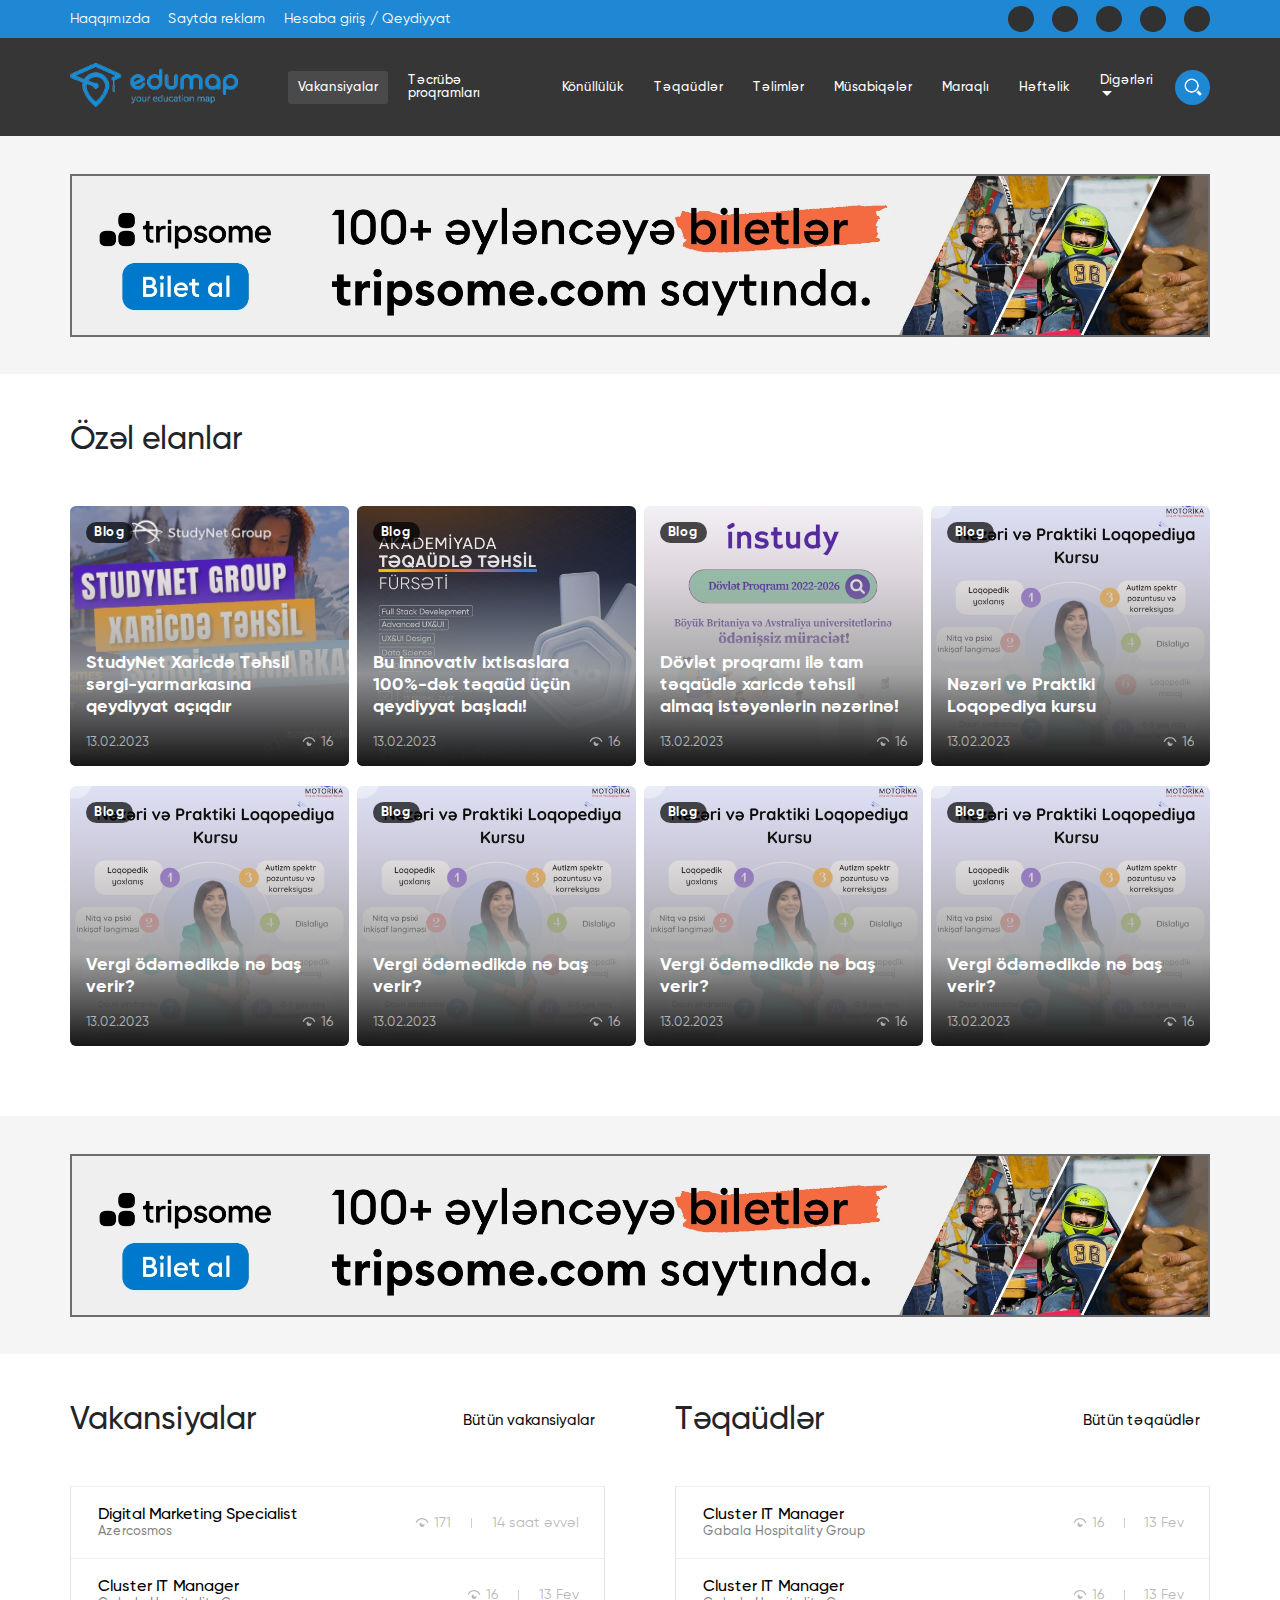
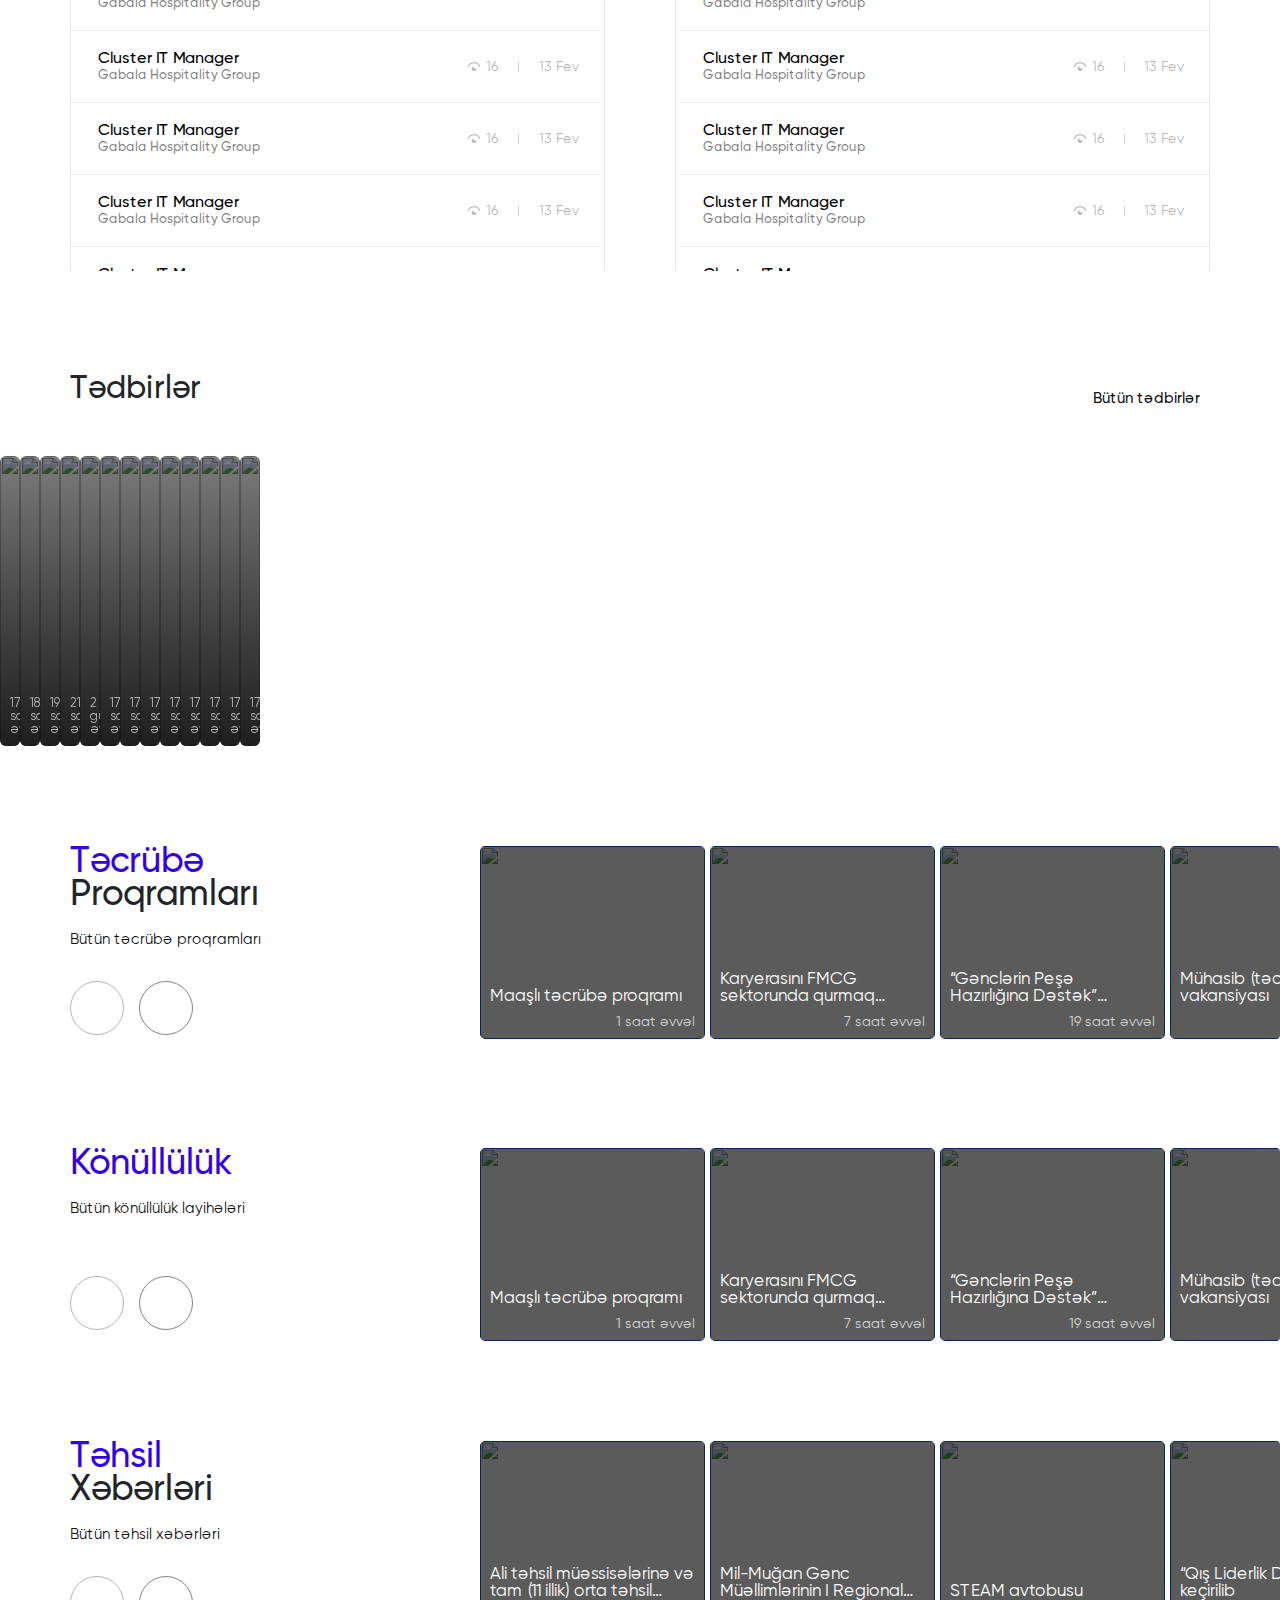
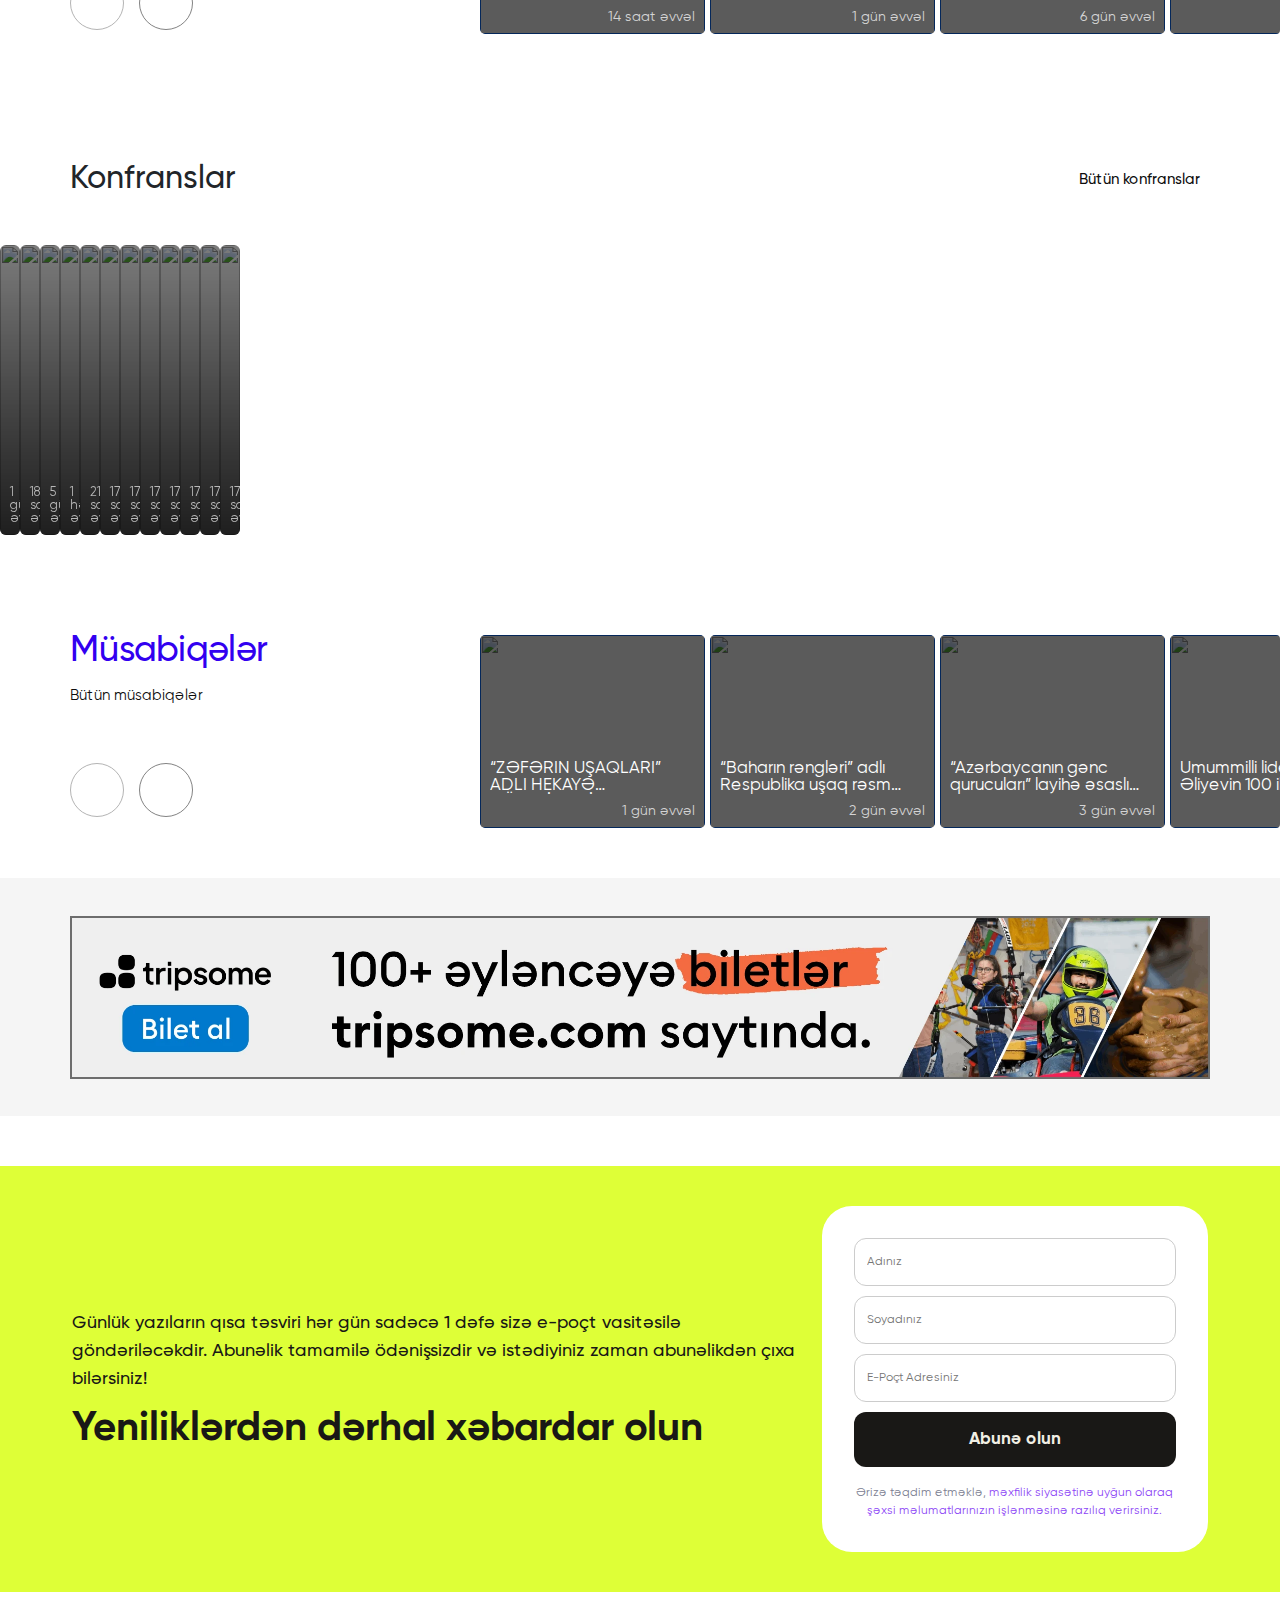
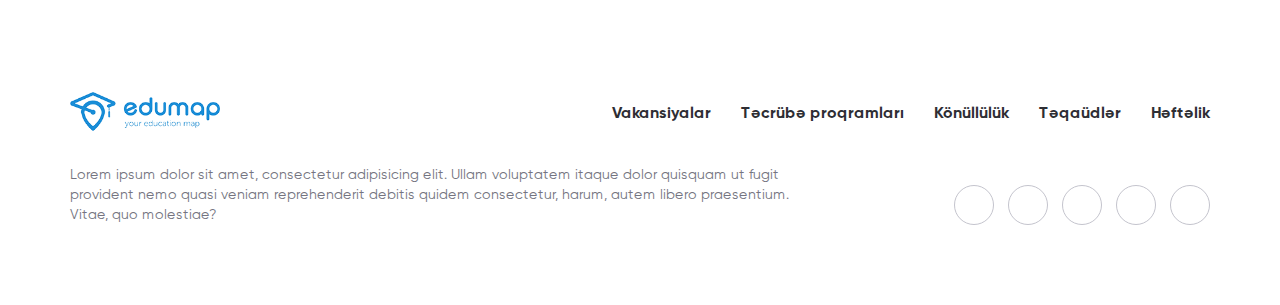
==== commit 3baf195b: "changes" ====
--- a/index.html
+++ b/index.html
@@ -1083,23 +1083,62 @@
                 </div>
                 <div #swiperRef="" class="swiper grid-item-3-section-6 mySwiper  mySwiper1">
                     <div class="swiper-wrapper">
-                        <div class="swiper-slide"><img src="/img/358aab709d1c184ee5423f37541fd633 (1).webp" alt="">
-                        </div>
-                        <div class="swiper-slide"><img src="/img/358aab709d1c184ee5423f37541fd633 (1).webp" alt="">
-                        </div>
-                        <div class="swiper-slide"><img src="/img/358aab709d1c184ee5423f37541fd633 (1).webp" alt="">
-                        </div>
-                        <div class="swiper-slide"><img src="/img/358aab709d1c184ee5423f37541fd633 (1).webp" alt="">
-                        </div>
-                        <div class="swiper-slide"><img src="/img/358aab709d1c184ee5423f37541fd633 (1).webp" alt="">
-                        </div>
-                        <div class="swiper-slide"><img src="/img/358aab709d1c184ee5423f37541fd633 (1).webp" alt="">
-                        </div>
-                        <div class="swiper-slide"><img src="/img/358aab709d1c184ee5423f37541fd633 (1).webp" alt="">
-                        </div>
-                        <div class="swiper-slide"><img src="/img/358aab709d1c184ee5423f37541fd633 (1).webp" alt="">
-                        </div>
-                        <div class="a"></div>
+                        <a href="" class="swiper-slide">
+                            <img src="https://cdn.edumap.az/cdn/posts/full/02/1759073869595264.webp" alt="">
+                            <div class="swiper-slide-content">
+                                <h3>Maaşlı təcrübə proqramı</h3>
+                                <p>1 saat əvvəl</p>
+                            </div>
+                        </a>
+                        <a href="" class="swiper-slide">
+                            <img src="https://cdn.edumap.az/cdn/posts/full/01/1756175556435653.webp" alt="">
+                            <div class="swiper-slide-content">
+                                <h3>Karyerasını FMCG sektorunda qurmaq istəyən gənclər üçün təcrübə keçmək imkanı!</h3>
+                                <p>7 saat əvvəl</p>
+                            </div>
+                        </a>
+                        <a href="" class="swiper-slide">
+                            <img src="https://cdn.edumap.az/cdn/posts/full/01/1755922991191924.webp" alt="">
+                            <div class="swiper-slide-content">
+                                <h3>“Gənclərin Peşə Hazırlığına Dəstək” proqramına qeydiyyat başladı</h3>
+                                <p>19 saat əvvəl</p>
+                            </div>
+                        </a>
+                        <a href="" class="swiper-slide">
+                            <img src="https://cdn.edumap.az/cdn/posts/full/02/1758989247459493.webp" alt="">
+                            <div class="swiper-slide-content">
+                                <h3>Mühasib (təcrübəçi) vakansiyası</h3>
+                                <p>1 gün əvvəl</p>
+                            </div>
+                        </a>
+                        <a href="" class="swiper-slide">
+                            <img src="https://cdn.edumap.az/cdn/posts/full/02/1759073869595264.webp" alt="">
+                            <div class="swiper-slide-content">
+                                <h3>Maaşlı təcrübə proqramı</h3>
+                                <p>1 saat əvvəl</p>
+                            </div>
+                        </a>
+                        <a href="" class="swiper-slide">
+                            <img src="https://cdn.edumap.az/cdn/posts/full/02/1759073869595264.webp" alt="">
+                            <div class="swiper-slide-content">
+                                <h3>Maaşlı təcrübə proqramı</h3>
+                                <p>1 saat əvvəl</p>
+                            </div>
+                        </a>
+                        <a href="" class="swiper-slide">
+                            <img src="https://cdn.edumap.az/cdn/posts/full/02/1759073869595264.webp" alt="">
+                            <div class="swiper-slide-content">
+                                <h3>Maaşlı təcrübə proqramı</h3>
+                                <p>1 saat əvvəl</p>
+                            </div>
+                        </a>
+                        <a href="" class="swiper-slide">
+                            <img src="https://cdn.edumap.az/cdn/posts/full/02/1759073869595264.webp" alt="">
+                            <div class="swiper-slide-content">
+                                <h3>Maaşlı təcrübə proqramı</h3>
+                                <p>1 saat əvvəl</p>
+                            </div>
+                        </a>
                     </div>
                 </div>
             </div>
@@ -1125,22 +1164,62 @@
                 </div>
                 <div #swiperRef="" class="swiper grid-item-3-section-6 mySwiper mySwiper2">
                     <div class="swiper-wrapper">
-                        <div class="swiper-slide"><img src="/img/358aab709d1c184ee5423f37541fd633 (1).webp" alt="">
-                        </div>
-                        <div class="swiper-slide"><img src="/img/358aab709d1c184ee5423f37541fd633 (1).webp" alt="">
-                        </div>
-                        <div class="swiper-slide"><img src="/img/358aab709d1c184ee5423f37541fd633 (1).webp" alt="">
-                        </div>
-                        <div class="swiper-slide"><img src="/img/358aab709d1c184ee5423f37541fd633 (1).webp" alt="">
-                        </div>
-                        <div class="swiper-slide"><img src="/img/358aab709d1c184ee5423f37541fd633 (1).webp" alt="">
-                        </div>
-                        <div class="swiper-slide"><img src="/img/358aab709d1c184ee5423f37541fd633 (1).webp" alt="">
-                        </div>
-                        <div class="swiper-slide"><img src="/img/358aab709d1c184ee5423f37541fd633 (1).webp" alt="">
-                        </div>
-                        <div class="swiper-slide"><img src="/img/358aab709d1c184ee5423f37541fd633 (1).webp" alt="">
-                        </div>
+                        <a href="" class="swiper-slide">
+                            <img src="https://cdn.edumap.az/cdn/posts/full/02/1759073869595264.webp" alt="">
+                            <div class="swiper-slide-content">
+                                <h3>Maaşlı təcrübə proqramı</h3>
+                                <p>1 saat əvvəl</p>
+                            </div>
+                        </a>
+                        <a href="" class="swiper-slide">
+                            <img src="https://cdn.edumap.az/cdn/posts/full/01/1756175556435653.webp" alt="">
+                            <div class="swiper-slide-content">
+                                <h3>Karyerasını FMCG sektorunda qurmaq istəyən gənclər üçün təcrübə keçmək imkanı!</h3>
+                                <p>7 saat əvvəl</p>
+                            </div>
+                        </a>
+                        <a href="" class="swiper-slide">
+                            <img src="https://cdn.edumap.az/cdn/posts/full/01/1755922991191924.webp" alt="">
+                            <div class="swiper-slide-content">
+                                <h3>“Gənclərin Peşə Hazırlığına Dəstək” proqramına qeydiyyat başladı</h3>
+                                <p>19 saat əvvəl</p>
+                            </div>
+                        </a>
+                        <a href="" class="swiper-slide">
+                            <img src="https://cdn.edumap.az/cdn/posts/full/02/1758989247459493.webp" alt="">
+                            <div class="swiper-slide-content">
+                                <h3>Mühasib (təcrübəçi) vakansiyası</h3>
+                                <p>1 gün əvvəl</p>
+                            </div>
+                        </a>
+                        <a href="" class="swiper-slide">
+                            <img src="https://cdn.edumap.az/cdn/posts/full/02/1759073869595264.webp" alt="">
+                            <div class="swiper-slide-content">
+                                <h3>Maaşlı təcrübə proqramı</h3>
+                                <p>1 saat əvvəl</p>
+                            </div>
+                        </a>
+                        <a href="" class="swiper-slide">
+                            <img src="https://cdn.edumap.az/cdn/posts/full/02/1759073869595264.webp" alt="">
+                            <div class="swiper-slide-content">
+                                <h3>Maaşlı təcrübə proqramı</h3>
+                                <p>1 saat əvvəl</p>
+                            </div>
+                        </a>
+                        <a href="" class="swiper-slide">
+                            <img src="https://cdn.edumap.az/cdn/posts/full/02/1759073869595264.webp" alt="">
+                            <div class="swiper-slide-content">
+                                <h3>Maaşlı təcrübə proqramı</h3>
+                                <p>1 saat əvvəl</p>
+                            </div>
+                        </a>
+                        <a href="" class="swiper-slide">
+                            <img src="https://cdn.edumap.az/cdn/posts/full/02/1759073869595264.webp" alt="">
+                            <div class="swiper-slide-content">
+                                <h3>Maaşlı təcrübə proqramı</h3>
+                                <p>1 saat əvvəl</p>
+                            </div>
+                        </a>
                     </div>
                 </div>
             </div>
@@ -1167,22 +1246,62 @@
                 </div>
                 <div #swiperRef="" class="swiper grid-item-3-section-6 mySwiper mySwiper3">
                     <div class="swiper-wrapper">
-                        <div class="swiper-slide"><img src="/img/358aab709d1c184ee5423f37541fd633 (1).webp" alt="">
-                        </div>
-                        <div class="swiper-slide"><img src="/img/358aab709d1c184ee5423f37541fd633 (1).webp" alt="">
-                        </div>
-                        <div class="swiper-slide"><img src="/img/358aab709d1c184ee5423f37541fd633 (1).webp" alt="">
-                        </div>
-                        <div class="swiper-slide"><img src="/img/358aab709d1c184ee5423f37541fd633 (1).webp" alt="">
-                        </div>
-                        <div class="swiper-slide"><img src="/img/358aab709d1c184ee5423f37541fd633 (1).webp" alt="">
-                        </div>
-                        <div class="swiper-slide"><img src="/img/358aab709d1c184ee5423f37541fd633 (1).webp" alt="">
-                        </div>
-                        <div class="swiper-slide"><img src="/img/358aab709d1c184ee5423f37541fd633 (1).webp" alt="">
-                        </div>
-                        <div class="swiper-slide"><img src="/img/358aab709d1c184ee5423f37541fd633 (1).webp" alt="">
-                        </div>
+                        <a href="" class="swiper-slide">
+                            <img src="https://cdn.edumap.az/cdn/posts/full/02/1759093820764916.webp" alt="">
+                            <div class="swiper-slide-content">
+                                <h3>Ali təhsil müəssisələrinə və tam (11 illik) orta təhsil bazasında orta ixtisas təhsili müəssisələrinə sənəd qəbulu başlanır</h3>
+                                <p>14 saat əvvəl</p>
+                            </div>
+                        </a>
+                        <a href="" class="swiper-slide">
+                            <img src="https://cdn.edumap.az/cdn/posts/full/02/1758997404866193.webp" alt="">
+                            <div class="swiper-slide-content">
+                                <h3>Mil-Muğan Gənc Müəllimlərinin I Regional Forumu</h3>
+                                <p>1 gün əvvəl</p>
+                            </div>
+                        </a>
+                        <a href="" class="swiper-slide">
+                            <img src="https://cdn.edumap.az/cdn/posts/full/02/1758522735341276.webp" alt="">
+                            <div class="swiper-slide-content">
+                                <h3>STEAM avtobusu</h3>
+                                <p>6 gün əvvəl</p>
+                            </div>
+                        </a>
+                        <a href="" class="swiper-slide">
+                            <img src="https://cdn.edumap.az/cdn/posts/full/02/1758425785046177.webp" alt="">
+                            <div class="swiper-slide-content">
+                                <h3>“Qış Liderlik Düşərgəsi” keçirilib</h3>
+                                <p>1 həftə əvvəl</p>
+                            </div>
+                        </a>
+                        <a href="" class="swiper-slide">
+                            <img src="https://cdn.edumap.az/cdn/posts/full/02/1759073869595264.webp" alt="">
+                            <div class="swiper-slide-content">
+                                <h3>Maaşlı təcrübə proqramı</h3>
+                                <p>1 saat əvvəl</p>
+                            </div>
+                        </a>
+                        <a href="" class="swiper-slide">
+                            <img src="https://cdn.edumap.az/cdn/posts/full/02/1759073869595264.webp" alt="">
+                            <div class="swiper-slide-content">
+                                <h3>Maaşlı təcrübə proqramı</h3>
+                                <p>1 saat əvvəl</p>
+                            </div>
+                        </a>
+                        <a href="" class="swiper-slide">
+                            <img src="https://cdn.edumap.az/cdn/posts/full/02/1759073869595264.webp" alt="">
+                            <div class="swiper-slide-content">
+                                <h3>Maaşlı təcrübə proqramı</h3>
+                                <p>1 saat əvvəl</p>
+                            </div>
+                        </a>
+                        <a href="" class="swiper-slide">
+                            <img src="https://cdn.edumap.az/cdn/posts/full/02/1759073869595264.webp" alt="">
+                            <div class="swiper-slide-content">
+                                <h3>Maaşlı təcrübə proqramı</h3>
+                                <p>1 saat əvvəl</p>
+                            </div>
+                        </a>
                     </div>
                 </div>
             </div>
@@ -1328,7 +1447,7 @@
                 <div class="section-6-head">
                     <h3>Müsabiqələr</h3>
                     <div class="section-4-left-side-head pt-20">
-                        <a href="">Bütün təhsil xəbərləri <i class="fa-solid fa-arrow-right"></i></a>
+                        <a href="">Bütün müsabiqələr <i class="fa-solid fa-arrow-right"></i></a>
                     </div>
                 </div>
                 <div class="swiper-buttons">
@@ -1339,22 +1458,62 @@
                 </div>
                 <div #swiperRef="" class="swiper grid-item-3-section-6 mySwiper mySwiper4">
                     <div class="swiper-wrapper">
-                        <div class="swiper-slide"><img src="/img/358aab709d1c184ee5423f37541fd633 (1).webp" alt="">
-                        </div>
-                        <div class="swiper-slide"><img src="/img/358aab709d1c184ee5423f37541fd633 (1).webp" alt="">
-                        </div>
-                        <div class="swiper-slide"><img src="/img/358aab709d1c184ee5423f37541fd633 (1).webp" alt="">
-                        </div>
-                        <div class="swiper-slide"><img src="/img/358aab709d1c184ee5423f37541fd633 (1).webp" alt="">
-                        </div>
-                        <div class="swiper-slide"><img src="/img/358aab709d1c184ee5423f37541fd633 (1).webp" alt="">
-                        </div>
-                        <div class="swiper-slide"><img src="/img/358aab709d1c184ee5423f37541fd633 (1).webp" alt="">
-                        </div>
-                        <div class="swiper-slide"><img src="/img/358aab709d1c184ee5423f37541fd633 (1).webp" alt="">
-                        </div>
-                        <div class="swiper-slide"><img src="/img/358aab709d1c184ee5423f37541fd633 (1).webp" alt="">
-                        </div>
+                        <a href="" class="swiper-slide">
+                            <img src="https://cdn.edumap.az/cdn/posts/full/02/1757791304373311.webp" alt="">
+                            <div class="swiper-slide-content">
+                                <h3>“ZƏFƏRİN UŞAQLARI” ADLI HEKAYƏ MÜSABİQƏSİ</h3>
+                                <p> 1 gün əvvəl</p>
+                            </div>
+                        </a>
+                        <a href="" class="swiper-slide">
+                            <img src="https://cdn.edumap.az/cdn/posts/full/02/1758897133450059.webp" alt="">
+                            <div class="swiper-slide-content">
+                                <h3>“Baharın rəngləri” adlı Respublika uşaq rəsm müsabiqəsi keçiriləcək</h3>
+                                <p>2 gün əvvəl</p>
+                            </div>
+                        </a>
+                        <a href="" class="swiper-slide">
+                            <img src="https://cdn.edumap.az/cdn/posts/full/02/1758789741103814.webp" alt="">
+                            <div class="swiper-slide-content">
+                                <h3>“Azərbaycanın gənc qurucuları” layihə əsaslı öyrənmə olimpiadasına start verilir</h3>
+                                <p>3 gün əvvəl</p>
+                            </div>
+                        </a>
+                        <a href="" class="swiper-slide">
+                            <img src="https://cdn.edumap.az/cdn/posts/full/02/1758789073916837.webp" alt="">
+                            <div class="swiper-slide-content">
+                                <h3>Ümummilli lider Heydər Əliyevin 100 illik yubileyinə həsr olunan Birinci Uşaq İncəsənət Festivalı keçiriləcək</h3>
+                                <p>3 gün əvvəl</p>
+                            </div>
+                        </a>
+                        <a href="" class="swiper-slide">
+                            <img src="https://cdn.edumap.az/cdn/posts/full/02/1759073869595264.webp" alt="">
+                            <div class="swiper-slide-content">
+                                <h3>Maaşlı təcrübə proqramı</h3>
+                                <p>1 saat əvvəl</p>
+                            </div>
+                        </a>
+                        <a href="" class="swiper-slide">
+                            <img src="https://cdn.edumap.az/cdn/posts/full/02/1759073869595264.webp" alt="">
+                            <div class="swiper-slide-content">
+                                <h3>Maaşlı təcrübə proqramı</h3>
+                                <p>1 saat əvvəl</p>
+                            </div>
+                        </a>
+                        <a href="" class="swiper-slide">
+                            <img src="https://cdn.edumap.az/cdn/posts/full/02/1759073869595264.webp" alt="">
+                            <div class="swiper-slide-content">
+                                <h3>Maaşlı təcrübə proqramı</h3>
+                                <p>1 saat əvvəl</p>
+                            </div>
+                        </a>
+                        <a href="" class="swiper-slide">
+                            <img src="https://cdn.edumap.az/cdn/posts/full/02/1759073869595264.webp" alt="">
+                            <div class="swiper-slide-content">
+                                <h3>Maaşlı təcrübə proqramı</h3>
+                                <p>1 saat əvvəl</p>
+                            </div>
+                        </a>
                     </div>
                 </div>
             </div>
--- a/css/myswiper.css
+++ b/css/myswiper.css
@@ -20,13 +20,14 @@
   --swiper-theme-color: #007aff;
 }
 .swiper,
-swiper-container {
+.swiper-container {
   margin-left: auto;
   margin-right: auto;
   position: relative;
   border-radius: 4px;
   overflow: hidden;
   list-style: none;
+  height: fit-content !important;
   padding: 0;
   z-index: 1;
   display: block;
--- a/css/style.css
+++ b/css/style.css
@@ -906,7 +906,7 @@
 }
 .swiper-slide img {
   width: 100%;
-  max-height: 193px;
+  height: 193px;
   border-radius: 5px;
   object-fit: cover;
 }
@@ -931,6 +931,44 @@
 }
 .grid-item-3-section-6 {
   grid-area: 1 / 2 / 3 / 3;
+}
+.swiper-slide{
+    position: relative;
+    max-height: 193px;
+    overflow: hidden;
+    border-radius: 5px;
+}
+.swiper-slide::after{
+    content: '';
+    position: absolute;
+    background: rgba(0, 0, 0, 0.644);
+    left: 0;
+    top: 0;
+    width: 100%;
+    height: 100%;
+}
+.swiper-slide-content{
+    position: absolute;
+    z-index: 2;
+    bottom: 10px;
+    padding: 0 10px ;
+    width: 100%;
+}
+
+.swiper-slide-content h3{
+    font-size: 17px;
+    color: #fff;
+    margin: 10px 0;
+    text-align: start;
+    display: -webkit-box;
+      -webkit-line-clamp: 2;
+      -webkit-box-orient: vertical;  
+      overflow: hidden;
+}
+.swiper-slide-content p{
+    font-size: 14px;
+    color: rgb(212, 212, 212);
+    text-align: end;
 }
 /* section-6-responsive */
 @media only screen and (max-width: 1000px) {
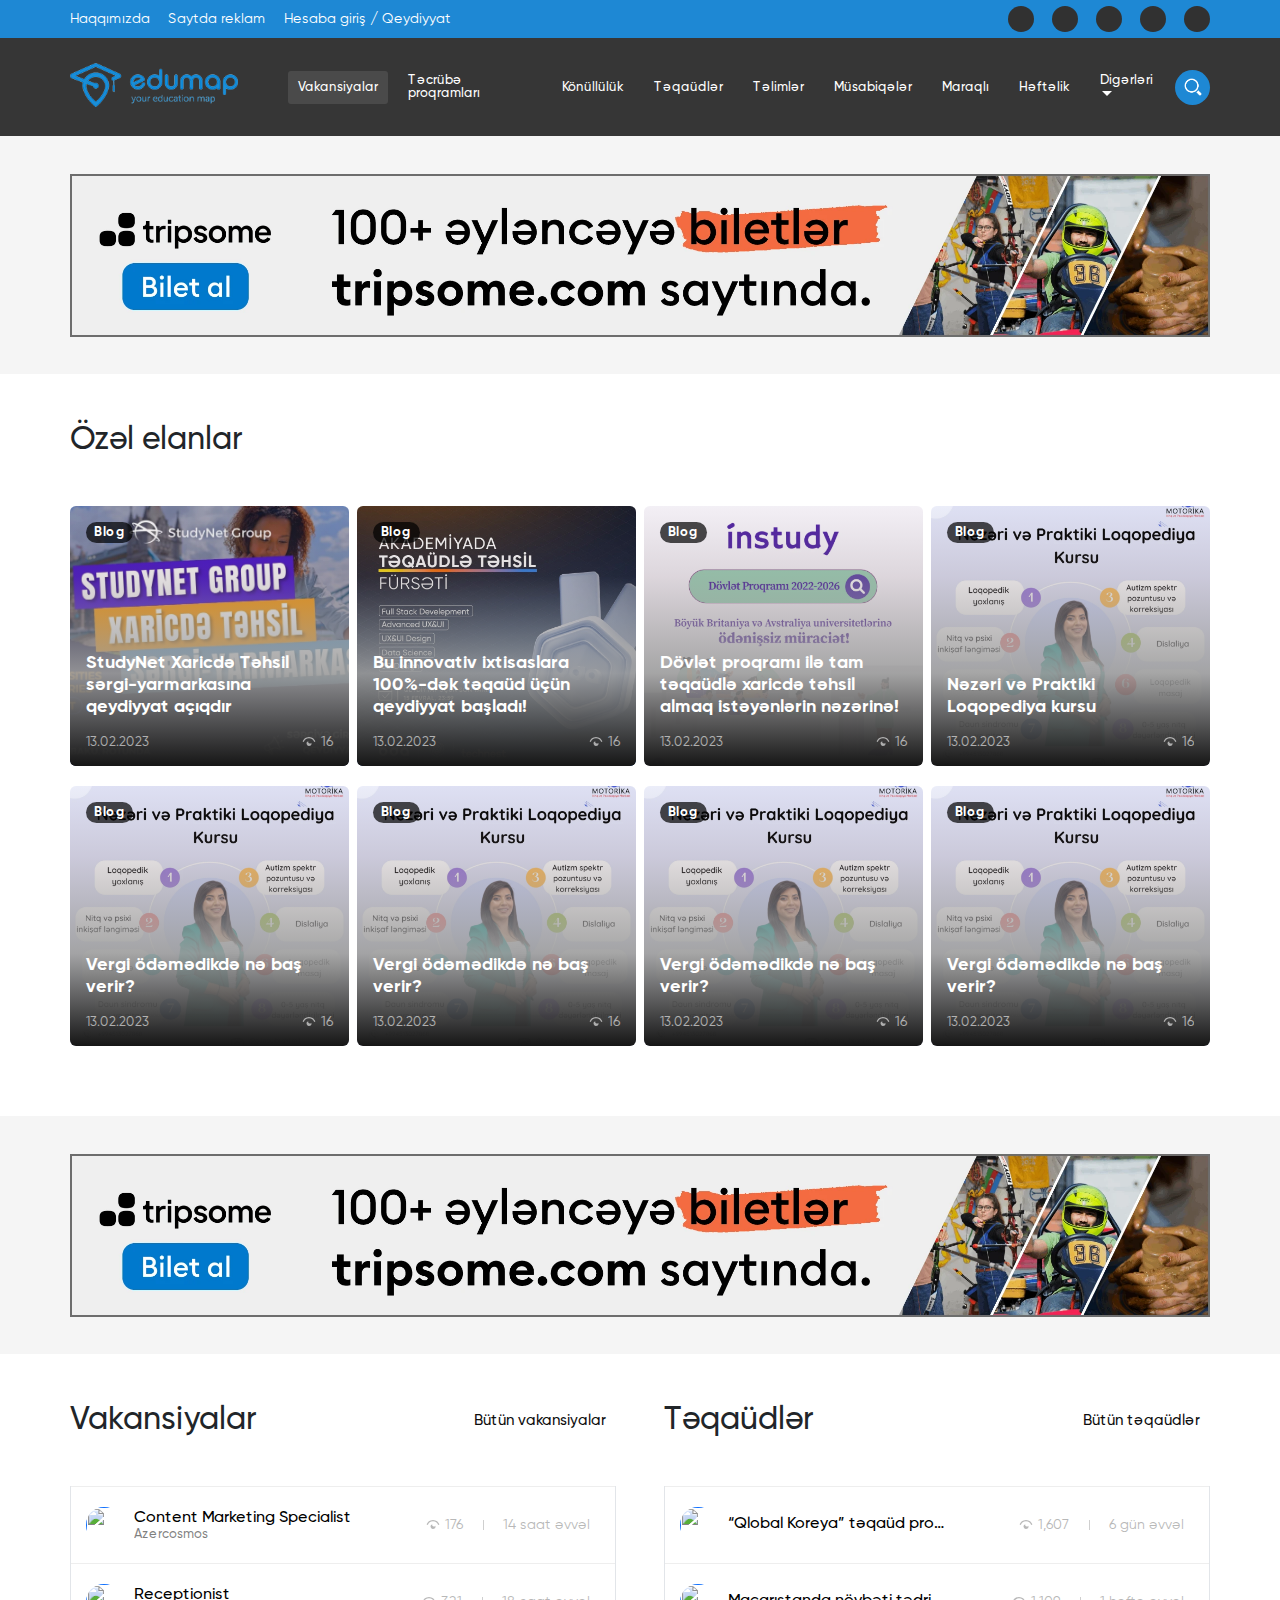
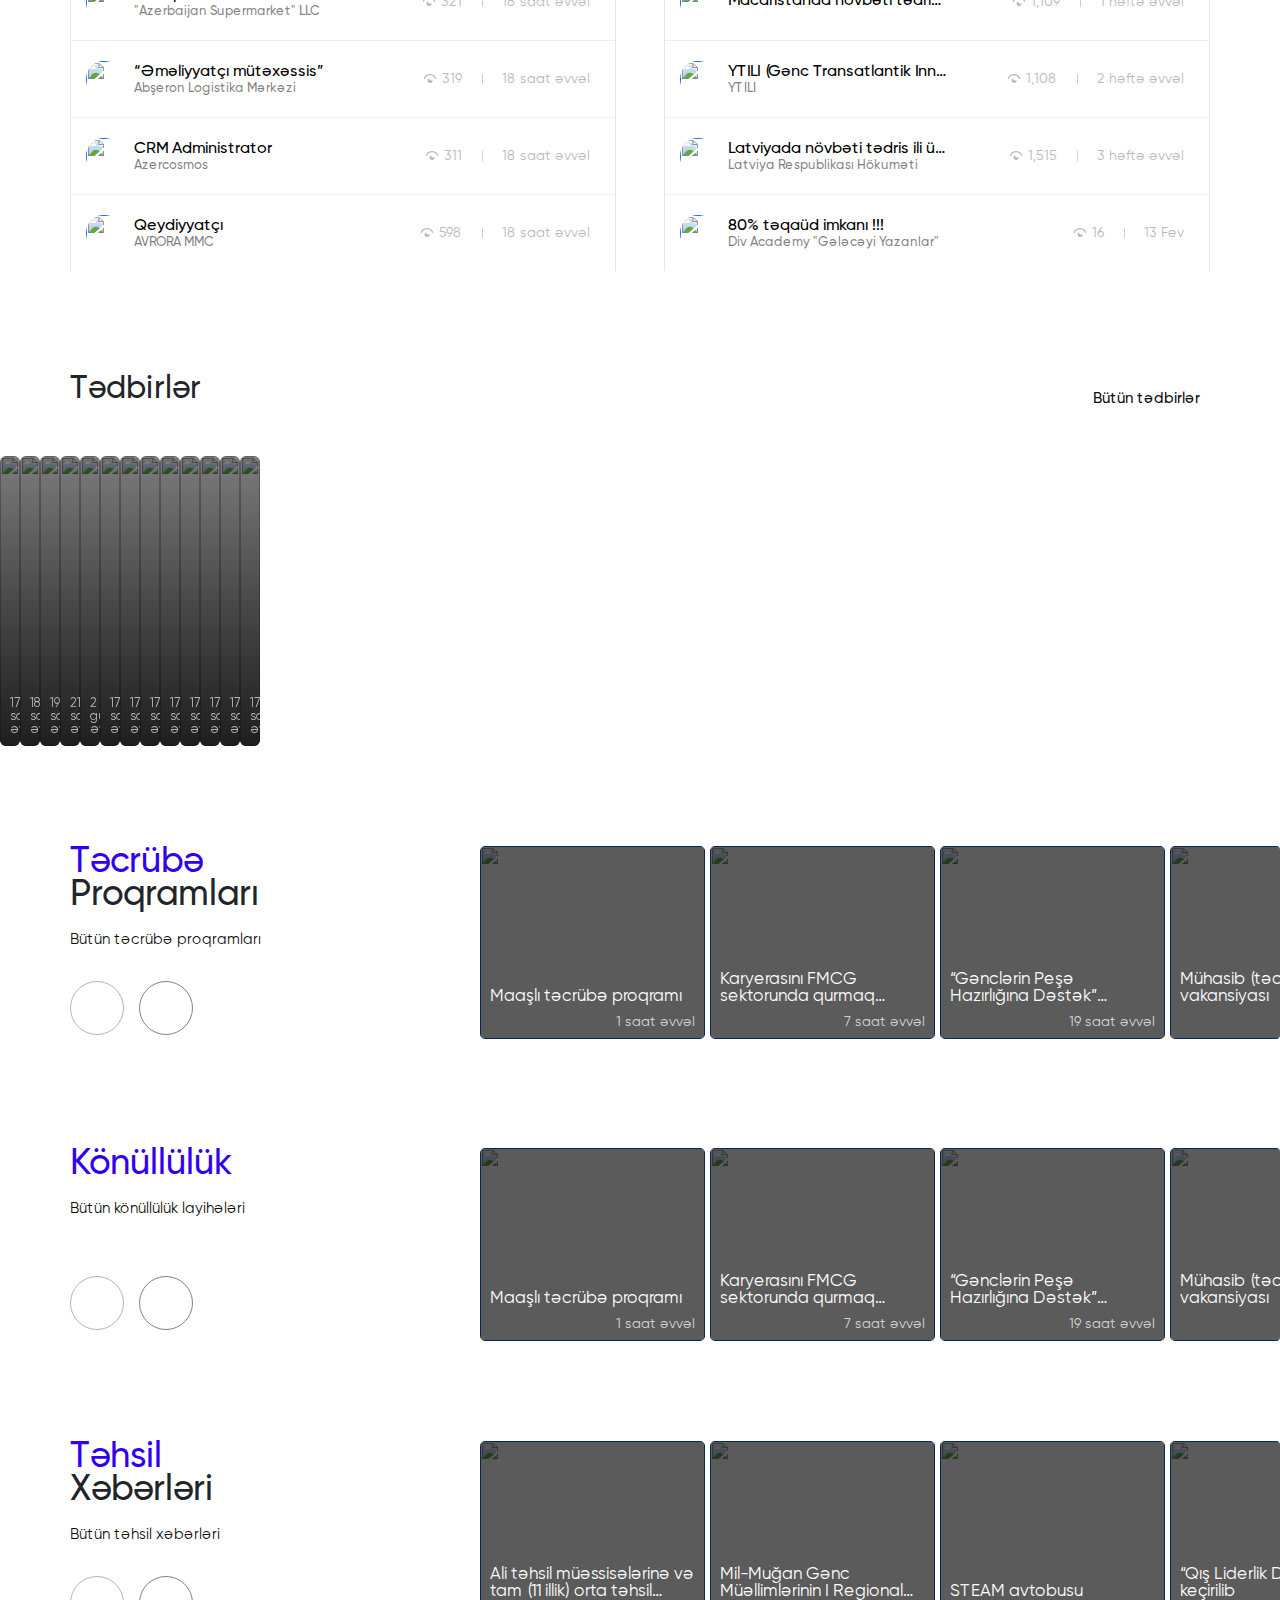
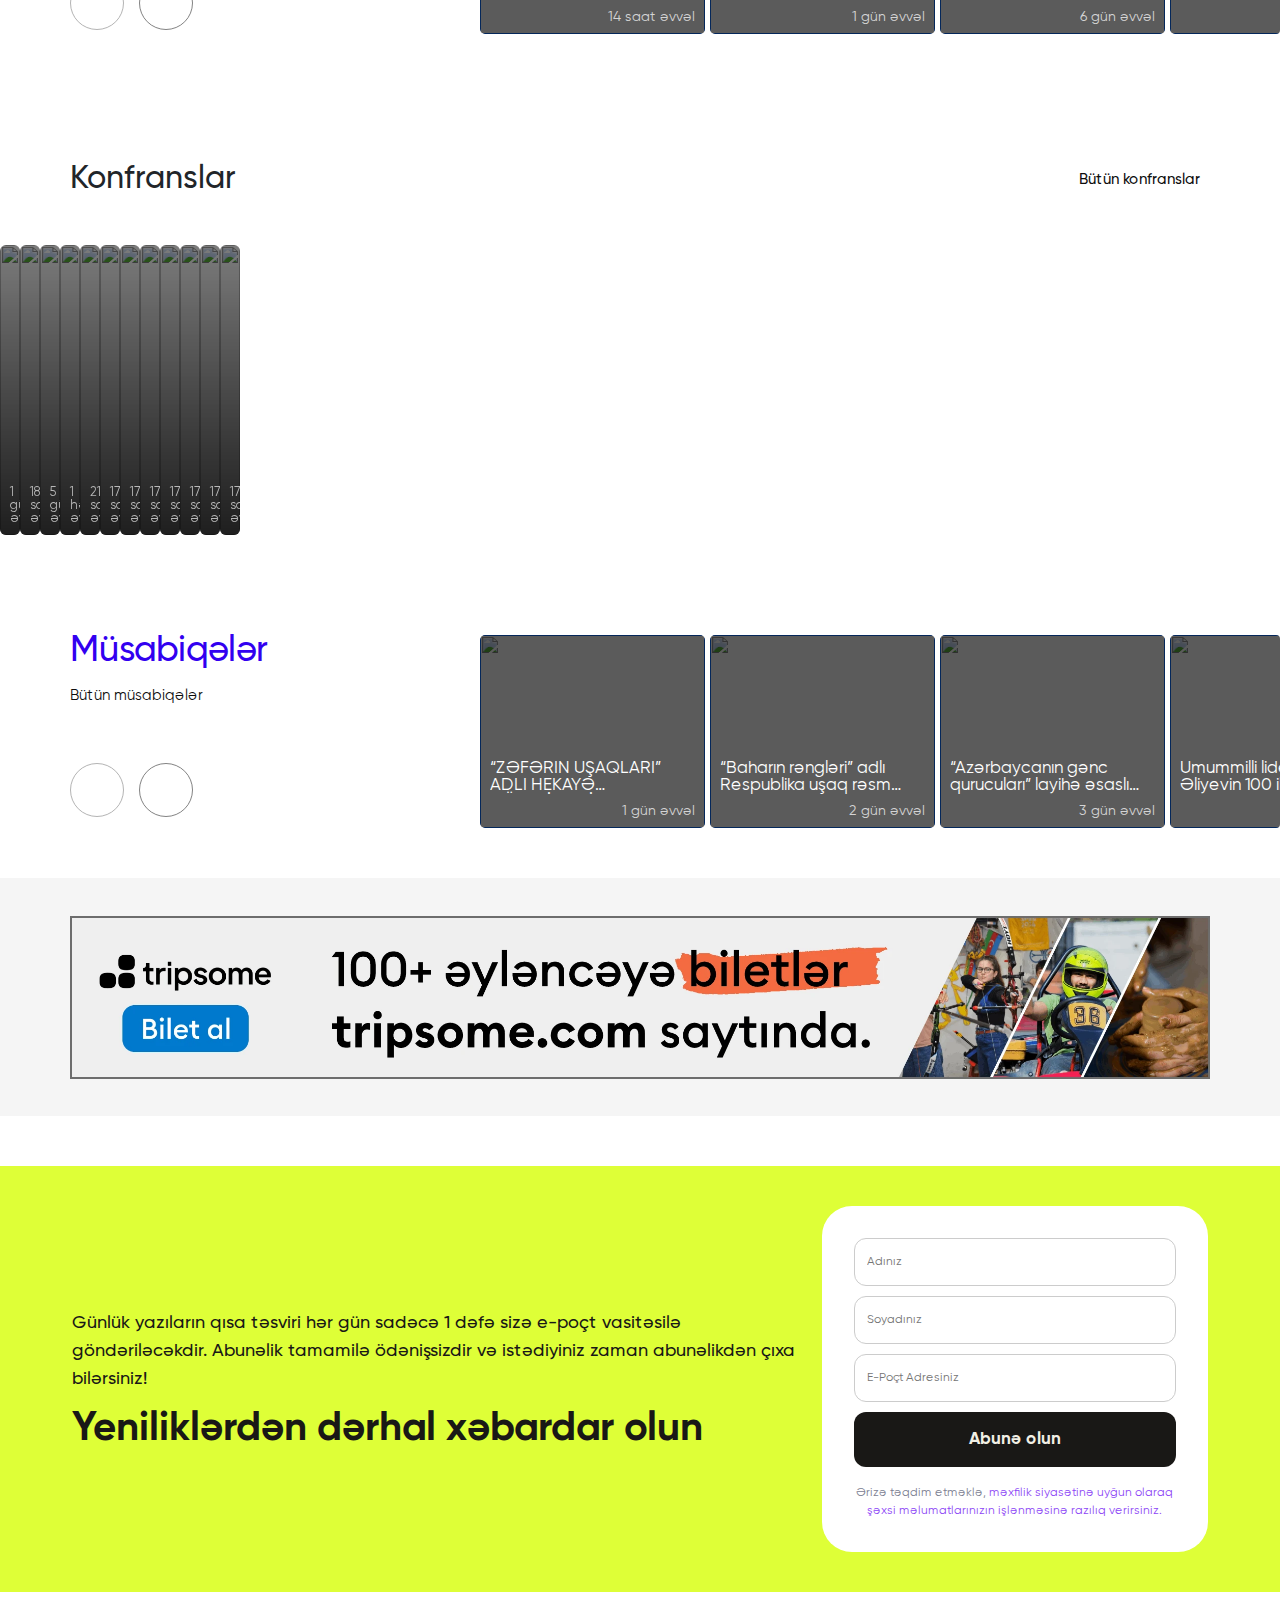
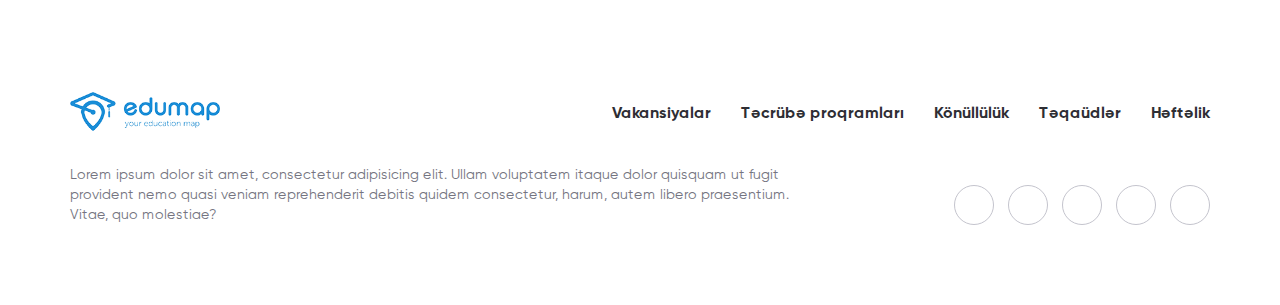
==== commit 81ab0882: "changes" ====
--- a/index.html
+++ b/index.html
@@ -435,10 +435,10 @@
                             <a href="" class="section-4-card">
                                 <div class="section-4-card-logo-name">
                                     <div class="section-4-card-logo">
-                                        <img src="https://jobsearch.az/storage/pages/4098/ghg.svg" alt="">
+                                        <img src="https://cdn.edumap.az/cdn/posts/full/02/1759093889008665.webp" alt="">
                                     </div>
                                     <div class="section-4-card-name">
-                                        <h3>Digital Marketing Specialist</h3>
+                                        <h3>Content Marketing Specialist</h3>
                                         <p>Azercosmos</p>
                                     </div>
                                 </div>
@@ -450,10 +450,106 @@
                                                 fill="#505050" />
 
                                         </svg>
-                                        171
+                                        176
                                     </p>
                                     <span></span>
                                     <p>14 saat əvvəl</p>
+                                </div>
+                            </a>
+                            <a href="" class="section-4-card">
+                                <div class="section-4-card-logo-name">
+                                    <div class="section-4-card-logo">
+                                        <img src="https://cdn.edumap.az/cdn/posts/full/02/1759079450322571.webp" alt="">
+                                    </div>
+                                    <div class="section-4-card-name">
+                                        <h3>Receptionist</h3>
+                                        <p>"Azerbaijan Supermarket" LLC</p>
+                                    </div>
+                                </div>
+                                <div class="section-4-card-info">
+                                    <p class="section-4-card-view">
+                                        <svg width="16" height="16" fill="none" xmlns="http://www.w3.org/2000/svg">
+                                            <path fill-rule="evenodd" clip-rule="evenodd"
+                                                d="M3.026 7.513C3.765 6.036 5.173 4.3 8 4.3c2.828 0 4.235 1.736 4.974 3.213a.7.7 0 0 0 1.252-.626C13.365 5.164 11.573 2.9 8 2.9c-3.572 0-5.365 2.264-6.226 3.987a.7.7 0 1 0 1.252.626zM8.8 9.6a1.6 1.6 0 0 0 1.432-.885 2.4 2.4 0 1 1-2.863-1.431A1.6 1.6 0 0 0 8.8 9.6z"
+                                                fill="#505050" />
+
+                                        </svg>
+                                        321
+                                    </p>
+                                    <span></span>
+                                    <p>18 saat əvvəl</p>
+                                </div>
+                            </a>
+                            <a href="" class="section-4-card">
+                                <div class="section-4-card-logo-name">
+                                    <div class="section-4-card-logo">
+                                        <img src="https://cdn.edumap.az/cdn/posts/full/02/1759079360677076.webp" alt="">
+                                    </div>
+                                    <div class="section-4-card-name">
+                                        <h3>“Əməliyyatçı mütəxəssis”</h3>
+                                        <p>Abşeron Logistika Mərkəzi</p>
+                                    </div>
+                                </div>
+                                <div class="section-4-card-info">
+                                    <p class="section-4-card-view">
+                                        <svg width="16" height="16" fill="none" xmlns="http://www.w3.org/2000/svg">
+                                            <path fill-rule="evenodd" clip-rule="evenodd"
+                                                d="M3.026 7.513C3.765 6.036 5.173 4.3 8 4.3c2.828 0 4.235 1.736 4.974 3.213a.7.7 0 0 0 1.252-.626C13.365 5.164 11.573 2.9 8 2.9c-3.572 0-5.365 2.264-6.226 3.987a.7.7 0 1 0 1.252.626zM8.8 9.6a1.6 1.6 0 0 0 1.432-.885 2.4 2.4 0 1 1-2.863-1.431A1.6 1.6 0 0 0 8.8 9.6z"
+                                                fill="#505050" />
+
+                                        </svg>
+                                        319
+                                    </p>
+                                    <span></span>
+                                    <p>18 saat əvvəl</p>
+                                </div>
+                            </a>
+                            <a href="" class="section-4-card">
+                                <div class="section-4-card-logo-name">
+                                    <div class="section-4-card-logo">
+                                        <img src="https://cdn.edumap.az/cdn/posts/full/02/1759079186329979.webp" alt="">
+                                    </div>
+                                    <div class="section-4-card-name">
+                                        <h3>CRM Administrator</h3>
+                                        <p>Azercosmos</p>
+                                    </div>
+                                </div>
+                                <div class="section-4-card-info">
+                                    <p class="section-4-card-view">
+                                        <svg width="16" height="16" fill="none" xmlns="http://www.w3.org/2000/svg">
+                                            <path fill-rule="evenodd" clip-rule="evenodd"
+                                                d="M3.026 7.513C3.765 6.036 5.173 4.3 8 4.3c2.828 0 4.235 1.736 4.974 3.213a.7.7 0 0 0 1.252-.626C13.365 5.164 11.573 2.9 8 2.9c-3.572 0-5.365 2.264-6.226 3.987a.7.7 0 1 0 1.252.626zM8.8 9.6a1.6 1.6 0 0 0 1.432-.885 2.4 2.4 0 1 1-2.863-1.431A1.6 1.6 0 0 0 8.8 9.6z"
+                                                fill="#505050" />
+
+                                        </svg>
+                                        311
+                                    </p>
+                                    <span></span>
+                                    <p>18 saat əvvəl</p>
+                                </div>
+                            </a>
+                            <a href="" class="section-4-card">
+                                <div class="section-4-card-logo-name">
+                                    <div class="section-4-card-logo">
+                                        <img src="https://cdn.edumap.az/cdn/posts/full/02/1759079066159830.webp" alt="">
+                                    </div>
+                                    <div class="section-4-card-name">
+                                        <h3>Qeydiyyatçı</h3>
+                                        <p>AVRORA MMC</p>
+                                    </div>
+                                </div>
+                                <div class="section-4-card-info">
+                                    <p class="section-4-card-view">
+                                        <svg width="16" height="16" fill="none" xmlns="http://www.w3.org/2000/svg">
+                                            <path fill-rule="evenodd" clip-rule="evenodd"
+                                                d="M3.026 7.513C3.765 6.036 5.173 4.3 8 4.3c2.828 0 4.235 1.736 4.974 3.213a.7.7 0 0 0 1.252-.626C13.365 5.164 11.573 2.9 8 2.9c-3.572 0-5.365 2.264-6.226 3.987a.7.7 0 1 0 1.252.626zM8.8 9.6a1.6 1.6 0 0 0 1.432-.885 2.4 2.4 0 1 1-2.863-1.431A1.6 1.6 0 0 0 8.8 9.6z"
+                                                fill="#505050" />
+
+                                        </svg>
+                                        598
+                                    </p>
+                                    <span></span>
+                                    <p>18 saat əvvəl</p>
                                 </div>
                             </a>
                             <a href="" class="section-4-card">
@@ -576,14 +672,21 @@
                                     <p>13 Fev</p>
                                 </div>
                             </a>
+                        </div>
+                    </div>
+                    <div class="section-4-left-side ">
+                        <div class="section-4-left-side-head title">
+                            <h2>Təqaüdlər</h2> <a href="">Bütün təqaüdlər <i class="fa-solid fa-arrow-right"></i></a>
+                        </div>
+                        <div class="section-4-cards">
                             <a href="" class="section-4-card">
                                 <div class="section-4-card-logo-name">
                                     <div class="section-4-card-logo">
-                                        <img src="https://jobsearch.az/storage/pages/4098/ghg.svg" alt="">
+                                        <img src="https://cdn.edumap.az/cdn/posts/full/02/1758526081311684.webp" alt="">
                                     </div>
                                     <div class="section-4-card-name">
-                                        <h3>Cluster IT Manager</h3>
-                                        <p>Gabala Hospitality Group</p>
+                                        <h3>“Qlobal Koreya” təqaüd proqramı</h3>
+                                        <p></p>
                                     </div>
                                 </div>
                                 <div class="section-4-card-info">
@@ -594,20 +697,20 @@
                                                 fill="#505050" />
 
                                         </svg>
-                                        16
+                                        1,607
                                     </p>
                                     <span></span>
-                                    <p>13 Fev</p>
+                                    <p> 6 gün əvvəl</p>
                                 </div>
                             </a>
                             <a href="" class="section-4-card">
                                 <div class="section-4-card-logo-name">
                                     <div class="section-4-card-logo">
-                                        <img src="https://jobsearch.az/storage/pages/4098/ghg.svg" alt="">
+                                        <img src="https://cdn.edumap.az/cdn/posts/full/02/1757987001253321.webp" alt="">
                                     </div>
                                     <div class="section-4-card-name">
-                                        <h3>Cluster IT Manager</h3>
-                                        <p>Gabala Hospitality Group</p>
+                                        <h3>Macarıstanda növbəti tədris ilində təhsil imkanı!</h3>
+                                        <p></p>
                                     </div>
                                 </div>
                                 <div class="section-4-card-info">
@@ -618,20 +721,20 @@
                                                 fill="#505050" />
 
                                         </svg>
-                                        16
+                                        1,109
                                     </p>
                                     <span></span>
-                                    <p>13 Fev</p>
+                                    <p> 1 həftə əvvəl</p>
                                 </div>
                             </a>
                             <a href="" class="section-4-card">
                                 <div class="section-4-card-logo-name">
                                     <div class="section-4-card-logo">
-                                        <img src="https://jobsearch.az/storage/pages/4098/ghg.svg" alt="">
+                                        <img src="https://cdn.edumap.az/cdn/posts/full/02/1757653043724480.webp" alt="">
                                     </div>
                                     <div class="section-4-card-name">
-                                        <h3>Cluster IT Manager</h3>
-                                        <p>Gabala Hospitality Group</p>
+                                        <h3>YTILI (Gənc Transatlantik İnnovasiya Liderləri Təşəbbüsü) Təqaüd Proqramı</h3>
+                                        <p>YTILI</p>
                                     </div>
                                 </div>
                                 <div class="section-4-card-info">
@@ -642,20 +745,20 @@
                                                 fill="#505050" />
 
                                         </svg>
-                                        16
+                                        1,108
                                     </p>
                                     <span></span>
-                                    <p>13 Fev</p>
+                                    <p>2 həftə əvvəl</p>
                                 </div>
                             </a>
                             <a href="" class="section-4-card">
                                 <div class="section-4-card-logo-name">
                                     <div class="section-4-card-logo">
-                                        <img src="https://jobsearch.az/storage/pages/4098/ghg.svg" alt="">
+                                        <img src="https://cdn.edumap.az/cdn/posts/full/02/1757071677154966.webp" alt="">
                                     </div>
                                     <div class="section-4-card-name">
-                                        <h3>Cluster IT Manager</h3>
-                                        <p>Gabala Hospitality Group</p>
+                                        <h3>Latviyada növbəti tədris ili üzrə təhsil almaq imkanı!</h3>
+                                        <p>Latviya Respublikası Hökuməti</p>
                                     </div>
                                 </div>
                                 <div class="section-4-card-info">
@@ -666,123 +769,20 @@
                                                 fill="#505050" />
 
                                         </svg>
-                                        16
+                                        1,515
                                     </p>
                                     <span></span>
-                                    <p>13 Fev</p>
-                                </div>
-                            </a>
-                        </div>
-                    </div>
-                    <div class="section-4-left-side ">
-                        <div class="section-4-left-side-head title">
-                            <h2>Təqaüdlər</h2> <a href="">Bütün təqaüdlər <i class="fa-solid fa-arrow-right"></i></a>
-                        </div>
-                        <div class="section-4-cards">
-                            <a href="" class="section-4-card">
-                                <div class="section-4-card-logo-name">
-                                    <div class="section-4-card-logo">
-                                        <img src="https://jobsearch.az/storage/pages/4098/ghg.svg" alt="">
-                                    </div>
-                                    <div class="section-4-card-name">
-                                        <h3>Cluster IT Manager</h3>
-                                        <p>Gabala Hospitality Group</p>
-                                    </div>
-                                </div>
-                                <div class="section-4-card-info">
-                                    <p class="section-4-card-view">
-                                        <svg width="16" height="16" fill="none" xmlns="http://www.w3.org/2000/svg">
-                                            <path fill-rule="evenodd" clip-rule="evenodd"
-                                                d="M3.026 7.513C3.765 6.036 5.173 4.3 8 4.3c2.828 0 4.235 1.736 4.974 3.213a.7.7 0 0 0 1.252-.626C13.365 5.164 11.573 2.9 8 2.9c-3.572 0-5.365 2.264-6.226 3.987a.7.7 0 1 0 1.252.626zM8.8 9.6a1.6 1.6 0 0 0 1.432-.885 2.4 2.4 0 1 1-2.863-1.431A1.6 1.6 0 0 0 8.8 9.6z"
-                                                fill="#505050" />
-
-                                        </svg>
-                                        16
-                                    </p>
-                                    <span></span>
-                                    <p>13 Fev</p>
+                                    <p> 3 həftə əvvəl</p>
                                 </div>
                             </a>
                             <a href="" class="section-4-card">
                                 <div class="section-4-card-logo-name">
                                     <div class="section-4-card-logo">
-                                        <img src="https://jobsearch.az/storage/pages/4098/ghg.svg" alt="">
+                                        <img src="https://cdn.edumap.az/cdn/posts/full/02/1756919639725660.webp" alt="">
                                     </div>
                                     <div class="section-4-card-name">
-                                        <h3>Cluster IT Manager</h3>
-                                        <p>Gabala Hospitality Group</p>
-                                    </div>
-                                </div>
-                                <div class="section-4-card-info">
-                                    <p class="section-4-card-view">
-                                        <svg width="16" height="16" fill="none" xmlns="http://www.w3.org/2000/svg">
-                                            <path fill-rule="evenodd" clip-rule="evenodd"
-                                                d="M3.026 7.513C3.765 6.036 5.173 4.3 8 4.3c2.828 0 4.235 1.736 4.974 3.213a.7.7 0 0 0 1.252-.626C13.365 5.164 11.573 2.9 8 2.9c-3.572 0-5.365 2.264-6.226 3.987a.7.7 0 1 0 1.252.626zM8.8 9.6a1.6 1.6 0 0 0 1.432-.885 2.4 2.4 0 1 1-2.863-1.431A1.6 1.6 0 0 0 8.8 9.6z"
-                                                fill="#505050" />
-
-                                        </svg>
-                                        16
-                                    </p>
-                                    <span></span>
-                                    <p>13 Fev</p>
-                                </div>
-                            </a>
-                            <a href="" class="section-4-card">
-                                <div class="section-4-card-logo-name">
-                                    <div class="section-4-card-logo">
-                                        <img src="https://jobsearch.az/storage/pages/4098/ghg.svg" alt="">
-                                    </div>
-                                    <div class="section-4-card-name">
-                                        <h3>Cluster IT Manager</h3>
-                                        <p>Gabala Hospitality Group</p>
-                                    </div>
-                                </div>
-                                <div class="section-4-card-info">
-                                    <p class="section-4-card-view">
-                                        <svg width="16" height="16" fill="none" xmlns="http://www.w3.org/2000/svg">
-                                            <path fill-rule="evenodd" clip-rule="evenodd"
-                                                d="M3.026 7.513C3.765 6.036 5.173 4.3 8 4.3c2.828 0 4.235 1.736 4.974 3.213a.7.7 0 0 0 1.252-.626C13.365 5.164 11.573 2.9 8 2.9c-3.572 0-5.365 2.264-6.226 3.987a.7.7 0 1 0 1.252.626zM8.8 9.6a1.6 1.6 0 0 0 1.432-.885 2.4 2.4 0 1 1-2.863-1.431A1.6 1.6 0 0 0 8.8 9.6z"
-                                                fill="#505050" />
-
-                                        </svg>
-                                        16
-                                    </p>
-                                    <span></span>
-                                    <p>13 Fev</p>
-                                </div>
-                            </a>
-                            <a href="" class="section-4-card">
-                                <div class="section-4-card-logo-name">
-                                    <div class="section-4-card-logo">
-                                        <img src="https://jobsearch.az/storage/pages/4098/ghg.svg" alt="">
-                                    </div>
-                                    <div class="section-4-card-name">
-                                        <h3>Cluster IT Manager</h3>
-                                        <p>Gabala Hospitality Group</p>
-                                    </div>
-                                </div>
-                                <div class="section-4-card-info">
-                                    <p class="section-4-card-view">
-                                        <svg width="16" height="16" fill="none" xmlns="http://www.w3.org/2000/svg">
-                                            <path fill-rule="evenodd" clip-rule="evenodd"
-                                                d="M3.026 7.513C3.765 6.036 5.173 4.3 8 4.3c2.828 0 4.235 1.736 4.974 3.213a.7.7 0 0 0 1.252-.626C13.365 5.164 11.573 2.9 8 2.9c-3.572 0-5.365 2.264-6.226 3.987a.7.7 0 1 0 1.252.626zM8.8 9.6a1.6 1.6 0 0 0 1.432-.885 2.4 2.4 0 1 1-2.863-1.431A1.6 1.6 0 0 0 8.8 9.6z"
-                                                fill="#505050" />
-
-                                        </svg>
-                                        16
-                                    </p>
-                                    <span></span>
-                                    <p>13 Fev</p>
-                                </div>
-                            </a>
-                            <a href="" class="section-4-card">
-                                <div class="section-4-card-logo-name">
-                                    <div class="section-4-card-logo">
-                                        <img src="https://jobsearch.az/storage/pages/4098/ghg.svg" alt="">
-                                    </div>
-                                    <div class="section-4-card-name">
-                                        <h3>Cluster IT Manager</h3>
-                                        <p>Gabala Hospitality Group</p>
+                                        <h3>80% təqaüd imkanı !!!</h3>
+                                        <p>Div Academy "Gələcəyi Yazanlar"</p>
                                     </div>
                                 </div>
                                 <div class="section-4-card-info">
--- a/css/style.css
+++ b/css/style.css
@@ -652,7 +652,7 @@
   row-gap: 90px;
 }
 .section-4-left-side {
-  width: 48%;
+  width: 49%;
 }
 .section-4-left-side-head {
   display: flex;
@@ -739,18 +739,27 @@
 .section-4-card-logo img {
   width: 100%;
   object-fit: cover;
+  width: 40px;
+  height: 40px;
 }
 .section-4-card-name h3 {
   font-size: 16px;
   font-family: "em-medium";
   color: #000;
   margin: 0 0 2px 0;
+  width: 340px;
+  text-overflow: ellipsis;
+  white-space: nowrap;
+  overflow: hidden;
 }
 .section-4-card-name p {
   color: rgba(0, 0, 0, 0.5);
   font-size: 13px;
   font-family: "em-medium";
   margin: 0;
+  text-overflow: ellipsis;
+  white-space: nowrap;
+  overflow: hidden;
 }
 .section-4-card-info {
   display: flex;
@@ -784,16 +793,36 @@
   min-width: 6.2rem;
 } */
 /* section-4-responsive */
+@media only screen and (max-width:1406px){
+  .section-4-card-name h3 {
+    width: 220px;
+  }
+}
+@media only screen and (max-width:1220px){
+  .section-4-card-name h3 {
+    width: 150px;
+  }
+}
 @media only screen and (max-width: 992px) {
   .section-4-left-side {
     width: 100%;
   }
+  .section-4-card-name h3 {
+    width: 330px;
+  }
 }
 @media only screen and (max-width: 750px) {
   .section-4-all-sides .section-4-card:not(:nth-child(n + 6))::after {
     right: 20px;
   }
-}
+  .section-4-card-name h3 {
+    width: 170px;
+  }
+  .section-4-card-name p {
+    width: 160px;
+  }
+}
+
 @media only screen and (max-width: 602px) {
   .section-4-cards {
     max-height: 60vh;
@@ -802,12 +831,43 @@
     right: 20px;
   }
 }
-
-@media only screen and (max-width: 395px) {
+@media only screen and (max-width: 500px) {
+  .section-4-all-sides .section-4-card:not(:nth-child(n + 6))::after {
+    right: 20px;
+  }
+  .section-4-card-name h3 {
+    width: 150px;
+  }
+  .section-4-card-name p {
+    width: 140px;
+  }
+}
+@media only screen and (max-width: 450px) {
+  .section-4-card-name h3 {
+    width: 100%;
+    max-width: 200px;
+  }
+  .section-4-card-name p {
+    width: 100%;
+  }
+  .section-4-card-logo-name{
+    width: 100%;
+    justify-content: center;
+  }
   .section-4-card {
     justify-content: center;
     gap: 20px;
     padding: 20px 0;
+  }
+}
+@media only screen and (max-width: 450px) {
+  .section-4-card-name h3 {
+    width: 100%;
+    max-width: 160px;
+  }
+  .section-4-card-name p {
+    width: 100%;
+    max-width: 160px;
   }
 }
 
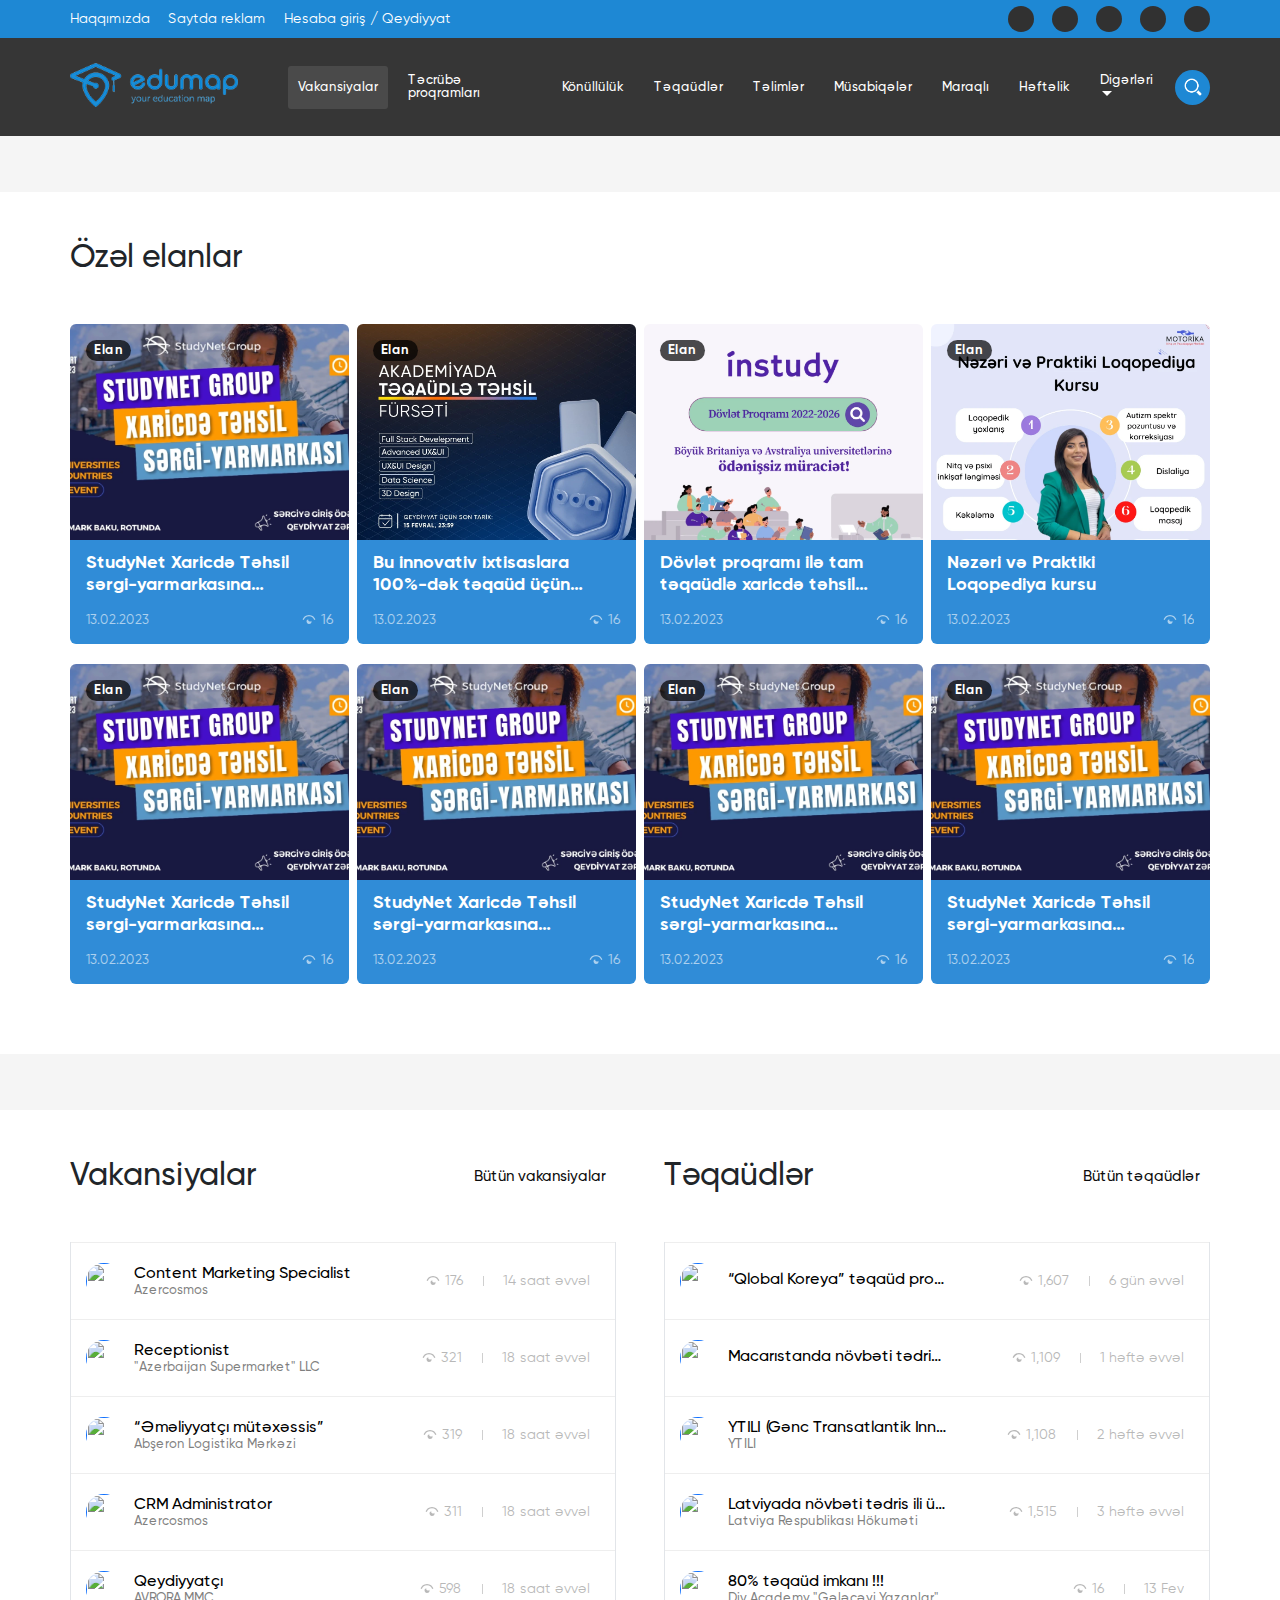
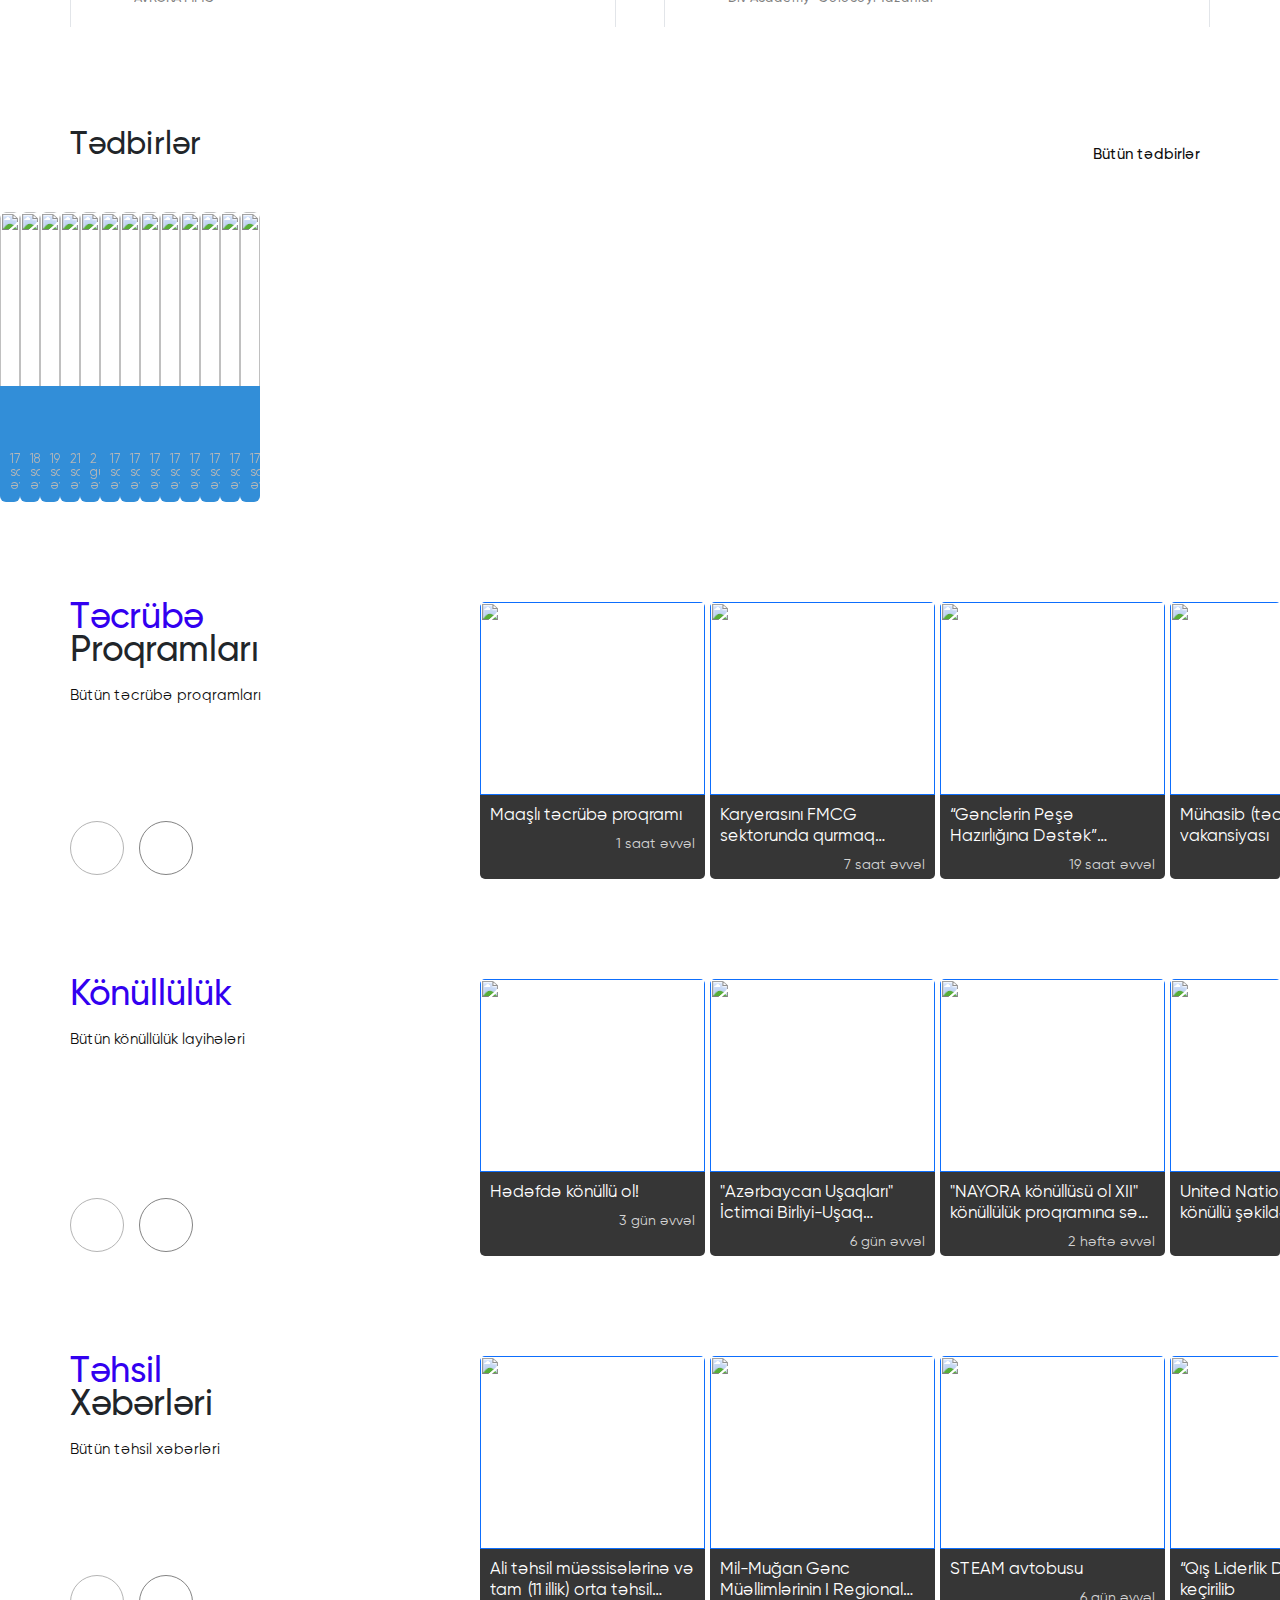
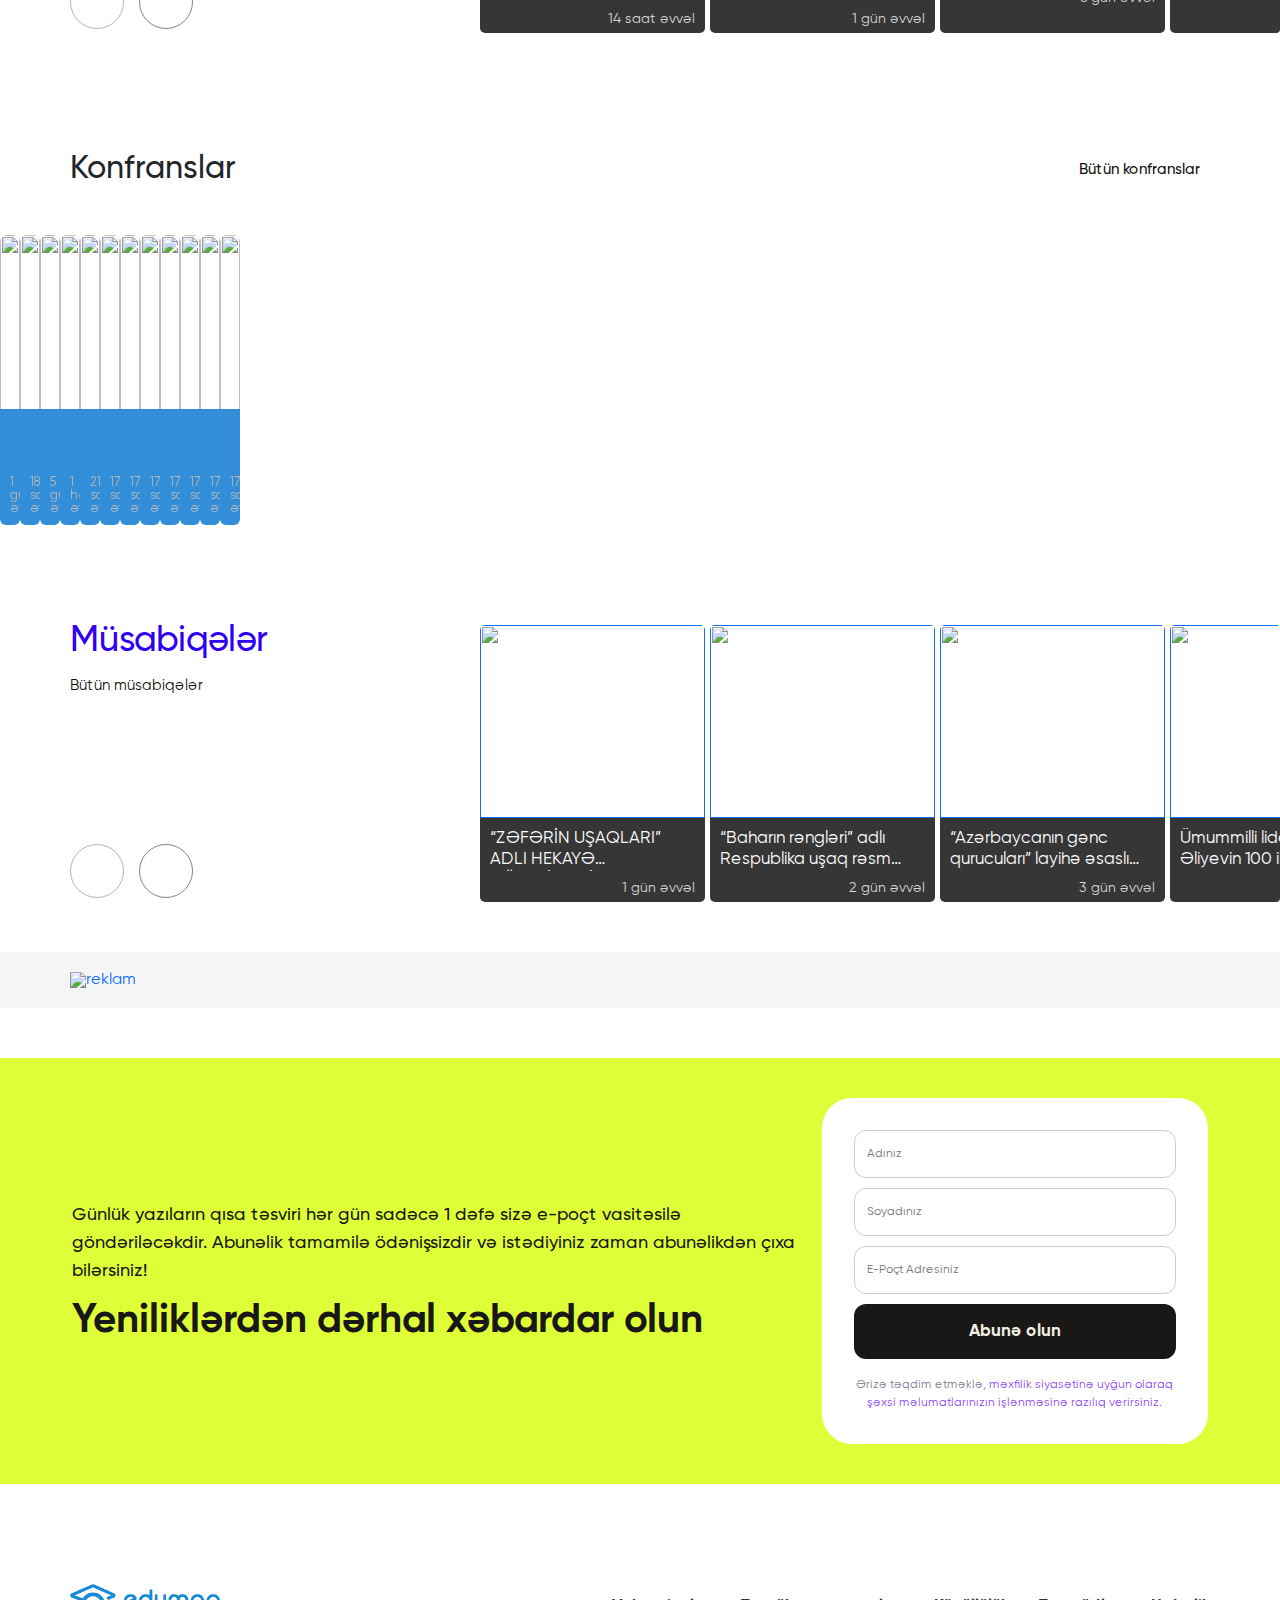
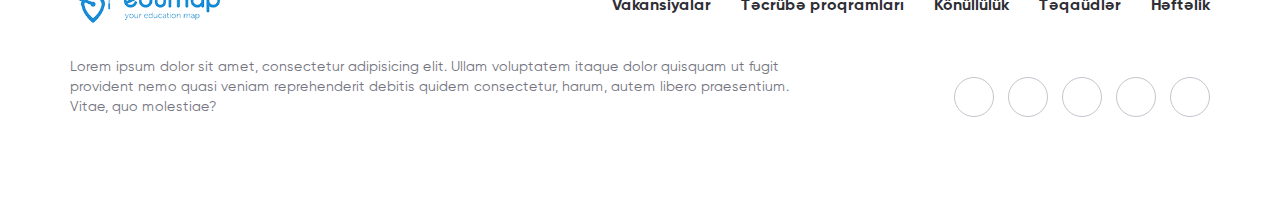
==== commit 2a8e820d: "changes" ====
--- a/index.html
+++ b/index.html
@@ -165,7 +165,7 @@
         <div class="reklam-section">
             <div class="container">
                 <a href="" class="reklam">
-
+                    <img src="https://cdn.edumap.az/cdn/ads/1757277820677943.webp" alt="">
                 </a>
             </div>
         </div>
@@ -178,15 +178,15 @@
                 <div class="title">
                     <p>Özəl elanlar</p>
                 </div>
-                <div class="section-2-cards">
-                    <a href="/" class="section-2-card">
+                <div class="section-2-cards ">
+                    <a href="fulstory.html" class="section-2-card">
                         <div class="section-2-card-img">
+                            <div class="section-2-card-head">
+                                <p>Elan</p>
+                            </div>
                             <img src="/img/studynet.webp" alt="">
                         </div>
                         <div class="section-2-card-content-all">
-                            <div class="section-2-card-head">
-                                <p>Blog</p>
-                            </div>
                             <div class="section-2-card-content">
                                 <div class="section-2-card-content-name">
                                     <h2>StudyNet Xaricdə Təhsil sərgi-yarmarkasına qeydiyyat açıqdır</h2>
@@ -209,12 +209,12 @@
                     </a>
                     <a href="/" class="section-2-card">
                         <div class="section-2-card-img">
+                            <div class="section-2-card-head">
+                                <p>Elan</p>
+                            </div>
                             <img src="/img/ozel-elan-3.webp" alt="">
                         </div>
                         <div class="section-2-card-content-all">
-                            <div class="section-2-card-head">
-                                <p>Blog</p>
-                            </div>
                             <div class="section-2-card-content">
                                 <div class="section-2-card-content-name">
                                     <h2>Bu innovativ ixtisaslara 100%-dək təqaüd üçün qeydiyyat başladı!</h2>
@@ -237,16 +237,15 @@
                     </a>
                     <a href="/" class="section-2-card">
                         <div class="section-2-card-img">
+                            <div class="section-2-card-head">
+                                <p>Elan</p>
+                            </div>
                             <img src="/img/ozel-elan-2.webp" alt="">
                         </div>
                         <div class="section-2-card-content-all">
-                            <div class="section-2-card-head">
-                                <p>Blog</p>
-                            </div>
                             <div class="section-2-card-content">
                                 <div class="section-2-card-content-name">
-                                    <h2>Dövlət proqramı ilə tam təqaüdlə xaricdə təhsil almaq istəyənlərin nəzərinə!
-                                    </h2>
+                                    <h2>Dövlət proqramı ilə tam təqaüdlə xaricdə təhsil almaq istəyənlərin nəzərinə!</h2>
                                 </div>
                                 <div class="section-2-card-content-info">
                                     <p class="section-2-card-date">13.02.2023</p>
@@ -266,12 +265,12 @@
                     </a>
                     <a href="/" class="section-2-card">
                         <div class="section-2-card-img">
+                            <div class="section-2-card-head">
+                                <p>Elan</p>
+                            </div>
                             <img src="/img/ozel-elan-4.webp" alt="">
                         </div>
                         <div class="section-2-card-content-all">
-                            <div class="section-2-card-head">
-                                <p>Blog</p>
-                            </div>
                             <div class="section-2-card-content">
                                 <div class="section-2-card-content-name">
                                     <h2>Nəzəri və Praktiki Loqopediya kursu</h2>
@@ -294,15 +293,15 @@
                     </a>
                     <a href="/" class="section-2-card">
                         <div class="section-2-card-img">
-                            <img src="/img/ozel-elan-4.webp" alt="">
+                            <div class="section-2-card-head">
+                                <p>Elan</p>
+                            </div>
+                            <img src="/img/studynet.webp" alt="">
                         </div>
                         <div class="section-2-card-content-all">
-                            <div class="section-2-card-head">
-                                <p>Blog</p>
-                            </div>
                             <div class="section-2-card-content">
                                 <div class="section-2-card-content-name">
-                                    <h2>Vergi ödəmədikdə nə baş verir?</h2>
+                                    <h2>StudyNet Xaricdə Təhsil sərgi-yarmarkasına qeydiyyat açıqdır</h2>
                                 </div>
                                 <div class="section-2-card-content-info">
                                     <p class="section-2-card-date">13.02.2023</p>
@@ -322,15 +321,15 @@
                     </a>
                     <a href="/" class="section-2-card">
                         <div class="section-2-card-img">
-                            <img src="/img/ozel-elan-4.webp" alt="">
+                            <div class="section-2-card-head">
+                                <p>Elan</p>
+                            </div>
+                            <img src="/img/studynet.webp" alt="">
                         </div>
                         <div class="section-2-card-content-all">
-                            <div class="section-2-card-head">
-                                <p>Blog</p>
-                            </div>
                             <div class="section-2-card-content">
                                 <div class="section-2-card-content-name">
-                                    <h2>Vergi ödəmədikdə nə baş verir?</h2>
+                                    <h2>StudyNet Xaricdə Təhsil sərgi-yarmarkasına qeydiyyat açıqdır</h2>
                                 </div>
                                 <div class="section-2-card-content-info">
                                     <p class="section-2-card-date">13.02.2023</p>
@@ -350,15 +349,15 @@
                     </a>
                     <a href="/" class="section-2-card">
                         <div class="section-2-card-img">
-                            <img src="/img/ozel-elan-4.webp" alt="">
+                            <div class="section-2-card-head">
+                                <p>Elan</p>
+                            </div>
+                            <img src="/img/studynet.webp" alt="">
                         </div>
                         <div class="section-2-card-content-all">
-                            <div class="section-2-card-head">
-                                <p>Blog</p>
-                            </div>
                             <div class="section-2-card-content">
                                 <div class="section-2-card-content-name">
-                                    <h2>Vergi ödəmədikdə nə baş verir?</h2>
+                                    <h2>StudyNet Xaricdə Təhsil sərgi-yarmarkasına qeydiyyat açıqdır</h2>
                                 </div>
                                 <div class="section-2-card-content-info">
                                     <p class="section-2-card-date">13.02.2023</p>
@@ -378,15 +377,15 @@
                     </a>
                     <a href="/" class="section-2-card">
                         <div class="section-2-card-img">
-                            <img src="/img/ozel-elan-4.webp" alt="">
+                            <div class="section-2-card-head">
+                                <p>Elan</p>
+                            </div>
+                            <img src="/img/studynet.webp" alt="">
                         </div>
                         <div class="section-2-card-content-all">
-                            <div class="section-2-card-head">
-                                <p>Blog</p>
-                            </div>
                             <div class="section-2-card-content">
                                 <div class="section-2-card-content-name">
-                                    <h2>Vergi ödəmədikdə nə baş verir?</h2>
+                                    <h2>StudyNet Xaricdə Təhsil sərgi-yarmarkasına qeydiyyat açıqdır</h2>
                                 </div>
                                 <div class="section-2-card-content-info">
                                     <p class="section-2-card-date">13.02.2023</p>
@@ -414,7 +413,7 @@
         <div class="reklam-section">
             <div class="container">
                 <a href="" class="reklam">
-
+                    <img src="https://cdn.edumap.az/cdn/ads/1757277820677943.webp" alt="">
                 </a>
             </div>
         </div>
@@ -1165,31 +1164,31 @@
                 <div #swiperRef="" class="swiper grid-item-3-section-6 mySwiper mySwiper2">
                     <div class="swiper-wrapper">
                         <a href="" class="swiper-slide">
-                            <img src="https://cdn.edumap.az/cdn/posts/full/02/1759073869595264.webp" alt="">
-                            <div class="swiper-slide-content">
-                                <h3>Maaşlı təcrübə proqramı</h3>
-                                <p>1 saat əvvəl</p>
-                            </div>
-                        </a>
-                        <a href="" class="swiper-slide">
-                            <img src="https://cdn.edumap.az/cdn/posts/full/01/1756175556435653.webp" alt="">
-                            <div class="swiper-slide-content">
-                                <h3>Karyerasını FMCG sektorunda qurmaq istəyən gənclər üçün təcrübə keçmək imkanı!</h3>
-                                <p>7 saat əvvəl</p>
-                            </div>
-                        </a>
-                        <a href="" class="swiper-slide">
-                            <img src="https://cdn.edumap.az/cdn/posts/full/01/1755922991191924.webp" alt="">
-                            <div class="swiper-slide-content">
-                                <h3>“Gənclərin Peşə Hazırlığına Dəstək” proqramına qeydiyyat başladı</h3>
-                                <p>19 saat əvvəl</p>
-                            </div>
-                        </a>
-                        <a href="" class="swiper-slide">
-                            <img src="https://cdn.edumap.az/cdn/posts/full/02/1758989247459493.webp" alt="">
-                            <div class="swiper-slide-content">
-                                <h3>Mühasib (təcrübəçi) vakansiyası</h3>
-                                <p>1 gün əvvəl</p>
+                            <img src="https://cdn.edumap.az/cdn/posts/full/02/1758807238687731.webp" alt="">
+                            <div class="swiper-slide-content">
+                                <h3>Hədəfdə könüllü ol!</h3>
+                                <p>3 gün əvvəl</p>
+                            </div>
+                        </a>
+                        <a href="" class="swiper-slide">
+                            <img src="https://cdn.edumap.az/cdn/posts/full/02/1758560280555516.webp" alt="">
+                            <div class="swiper-slide-content">
+                                <h3>"Azərbaycan Uşaqları" İctimai Birliyi-Uşaq Sığınacağı Reinteqrasiya Mərkəzi könüllü qəbuluna start verdi</h3>
+                                <p>6 gün əvvəl</p>
+                            </div>
+                        </a>
+                        <a href="" class="swiper-slide">
+                            <img src="https://cdn.edumap.az/cdn/posts/full/01/1756163520286853.webp" alt="">
+                            <div class="swiper-slide-content">
+                                <h3>"NAYORA könüllüsü ol XII" könüllülük proqramına sən də qoşul!</h3>
+                                <p>2 həftə əvvəl</p>
+                            </div>
+                        </a>
+                        <a href="" class="swiper-slide">
+                            <img src="https://cdn.edumap.az/cdn/posts/full/02/1757463623603291.webp" alt="">
+                            <div class="swiper-slide-content">
+                                <h3>United Nations Volunteers könüllü şəkildə onlayn psixososial dəstək göstərmək istəyənlər üçün vakansiyalar elan edib</h3>
+                                <p>2 həftə əvvəl</p>
                             </div>
                         </a>
                         <a href="" class="swiper-slide">
@@ -1525,7 +1524,7 @@
         <div class="reklam-section">
             <div class="container">
                 <a href="" class="reklam">
-
+                    <img src="https://cdn.edumap.az/cdn/ads/1757277820677943.webp" alt="reklam">
                 </a>
             </div>
         </div>
@@ -1956,7 +1955,7 @@
 
                                 </div> -->
                             </label>
-                            <button>Abunə olun</button>
+                            <a class="form-submit-button" href="">Abunə olun</a>
                             <p>Ərizə təqdim etməklə, <a href="policy.html">məxfilik siyasətinə uyğun olaraq şəxsi
                                     məlumatlarınızın
                                     işlənməsinə razılıq verirsiniz.</a></p>
--- a/css/style.css
+++ b/css/style.css
@@ -111,11 +111,11 @@
 .navigation-header-2 li {
   margin-left: 18px;
   color: #fff;
-  padding: 26px 0;
+  padding: 21px 0;
 }
 .navigation-header-2 li a,
 .navigation-header-2 li span {
-  padding: 10px ;
+  padding: 15px 10px ;
 }
 .active-navigation{
     border-radius: 3px;
@@ -500,36 +500,39 @@
   background: #f5f5f5;
   padding: 20px 0;
 }
-.reklam {
-  background: url("/img/1757278059651961.webp") center/contain no-repeat;
+.reklam { 
   border-radius: 7px;
-  padding: 99px 0;
+  /* padding: 99px 0; */
+  /* height: 188px; */
   display: block;
 }
-/* .reklam img{
-    width: 100%;
-    padding: 15px 20px;
-} */
-@media only screen and (max-width: 1200px) {
+.reklam img{
+  width: 100%;
+}
+/* @media only screen and (max-width: 1200px) {
   .reklam {
     padding: 79px 0;
+    height: 158px;
   }
 }
 @media only screen and (max-width: 992px) {
   .reklam {
     padding: 62px 0;
+    height: 124px;
   }
 }
 @media only screen and (max-width: 992px) {
   .reklam {
     padding: 49px 0;
+    height: 98px;
   }
 }
 @media only screen and (max-width: 400px) {
   .reklam {
     padding: 40px 0;
-  }
-}
+    height: 80px;
+  }
+} */
 /* section-1 responsive */
 /* section-1-end */
 /* section-2 */
@@ -556,13 +559,13 @@
   border-radius: 6px;
   transition: 0.3s ease;
   color: #fff;
-  height: 260px;
+  height: 320px;
   width: 24.5%;
   margin-bottom: 20px;
   overflow: hidden;
   position: relative;
 }
-.section-2-card::after{
+/* .section-2-card::after{
     content: '';
     position: absolute;
     top: 0;
@@ -575,24 +578,33 @@
         #9d9d9de8 64.33%,
         #161616 100%
       )
-}
+} */
 .section-2-card-img{
     width: 100%;
     height: 100%;
+    position: relative;
+    max-height: 216px;
+}
+.section-2-card-img .section-2-card-head{
+  position: absolute;
+  margin: 16px;
+  z-index: 3;
 }
 .section-2-card-img img{
     width: 100%;
     height: 100%;
     object-fit: cover;
+    object-position: top;
 }
 .section-2-card-content-all{
-    position: absolute;
     height: 100%;
     display: flex;
     flex-direction: column;
-    justify-content: space-between;
+    justify-content: flex-end;
     padding: 16px;
     width: 100%;
+    background: #308cd7;
+    max-height: 104px;
     z-index: 2;
 }
 .section-2-card:hover {
@@ -615,6 +627,10 @@
   font-size: 18px;
   font-family: "em-bold";
   line-height: 22px;
+  display: -webkit-box;
+  -webkit-line-clamp: 2;
+  -webkit-box-orient: vertical;
+  overflow: hidden;
 }
 .section-2-card-content-info {
   margin: 16px 0 0 0;
@@ -879,11 +895,7 @@
 }
 
 .tedbir-card {
-  background: linear-gradient(
-      0deg,
-      rgba(0, 0, 0, 0.5943627450980392) 0%,
-      rgba(0, 0, 0, 0.5131302521008403) 100%
-    );
+  background: linear-gradient( 0deg, rgb(50 142 216) 40%, rgb(0 0 0 / 0%) 40% );
   min-height: 100%;
 }
 .owl-item{
@@ -961,14 +973,15 @@
   gap: 15px;
   grid-area: 2 / 1 / 3 / 2;
   position: inherit;
-  padding: 20px 0 0 0;
+  padding: 77px 0 0 0;
   align-items: center;
 }
 .swiper-slide img {
   width: 100%;
   height: 193px;
-  border-radius: 5px;
+  border-radius: 5px 5px 0 0;
   object-fit: cover;
+  object-position: top;
 }
 .hovered-swiper-button {
   margin-top: 0 !important;
@@ -992,13 +1005,18 @@
 .grid-item-3-section-6 {
   grid-area: 1 / 2 / 3 / 3;
 }
+
 .swiper-slide{
     position: relative;
-    max-height: 193px;
-    overflow: hidden;
+    /* max-height: 193px; */
+    /* overflow: hidden; */
     border-radius: 5px;
-}
-.swiper-slide::after{
+    transition: .2s !important;
+}
+.grid-item-3-section-6 .swiper-wrapper .swiper-slide:hover{
+  opacity: 0.8;
+}
+/* .swiper-slide::after{
     content: '';
     position: absolute;
     background: rgba(0, 0, 0, 0.644);
@@ -1006,20 +1024,25 @@
     top: 0;
     width: 100%;
     height: 100%;
-}
+} */
 .swiper-slide-content{
-    position: absolute;
+    /* position: absolute;
     z-index: 2;
-    bottom: 10px;
-    padding: 0 10px ;
+    bottom: 10px; */
+    padding: 10px ;
+    height: 84px;
+    border-radius: 0 0 5px 5px;
     width: 100%;
+    background: #363636;
 }
 
 .swiper-slide-content h3{
     font-size: 17px;
     color: #fff;
-    margin: 10px 0;
+    margin: 0 0 10px 0;
     text-align: start;
+    padding: 0 0 1px 0;
+    line-height: 21px;
     display: -webkit-box;
       -webkit-line-clamp: 2;
       -webkit-box-orient: vertical;  
@@ -1170,20 +1193,23 @@
   color: #999;
   font-size: 13px;
 }
-.section-12-form button {
+.form-submit-button{
   margin-bottom: 17px;
   padding-top: 19px;
   padding-bottom: 19px;
   border-radius: 12px;
   background-color: #191816;
   box-shadow: none;
-  color: #fff;
   display: inline-block;
   width: 100%;
   border: none;
   color: #f1efe4;
   font-size: 17px;
   font-family: "em-bold";
+  transition: .2s;
+}
+.form-submit-button:hover{
+  opacity: 0.8;
 }
 .section-12-form p {
   color: #7c8092;
@@ -1191,7 +1217,7 @@
   line-height: 18px;
   font-size: 12px;
 }
-.section-12-form a {
+.section-12-form p a {
   color: #8d46f6;
 }
 /* section 12 responsive */
@@ -1864,6 +1890,10 @@
 .static-page-content-left-side {
   /* width: 350px; */
 }
+.full-story-img{
+  width: 100%;
+  margin: 0 0 40px 0;
+}
 .static-page-content-left-side h3 {
   font-size: 26px;
   font-family: "em-bold";
@@ -1892,7 +1922,7 @@
 .static-page-content-right-side {
   width: 290px;
 }
-.static-page-soisal-box {
+/* .static-page-soisal-box {
   background: #f4fbff;
   box-shadow: 0 2px 0 #29b6f6;
   border-radius: 8px;
@@ -1946,7 +1976,7 @@
   grid-area: 2 / 1 / 3 / 3;
   border-top: 1px solid #e7edf4;
   padding: 10px 13px;
-}
+} */
 
 /* static-page-body-responsive */
 @media only screen and (max-width: 768px) {
@@ -1961,3 +1991,69 @@
 /* static-page-body-responsive-end */
 /* static-pages-body-end */
 /* static pages */
+/* full story page */
+
+.ful-story-content{
+  display: flex;
+  justify-content: space-between;
+  align-items: flex-start;
+  flex-wrap: wrap;
+}
+.full-story-content .static-page-content-left-side{
+  width: 60%;
+}
+.static-page-content-right-side{
+  border-left: 1px solid rgba(242, 242, 242, 1);
+  height: fit-content;
+  
+}
+.full-story-right-side{
+  width: 350px;
+}
+.full-story-other-blogs{
+  display: flex;
+  flex-direction: column; 
+}
+.full-story-other-blog{
+  display: flex;
+  gap: 30px;
+  padding: 20px 0 20px 20px;
+  border-bottom: 1px solid rgba(242, 242, 242, 1);
+  transition: .3s;
+  justify-content: space-between;
+}
+.full-story-other-blog:hover{
+  opacity: 0.6;
+}
+.full-story-other-blog img{
+  width: 56px;
+  object-fit: cover;
+  height: 56px;
+}
+.full-story-other-blog h4{
+  display: -webkit-box;
+  -webkit-line-clamp: 3;
+  -webkit-box-orient: vertical;  
+  overflow: hidden;
+  font-size: 16px;
+  line-height: 20px;
+  color: #000;
+  font-family: "em-bold";
+}
+/* full-story-page responsive */
+@media only screen and (max-width:1202px){
+  .full-story-content .static-page-content-left-side{
+    width: 44%;
+  }
+}
+@media only screen and (max-width:768px){
+  .full-story-content .static-page-content-left-side{
+    width: 100%;
+  }
+  .full-story-right-side{
+    width: 100%;
+  }
+}
+
+
+/* full story page end */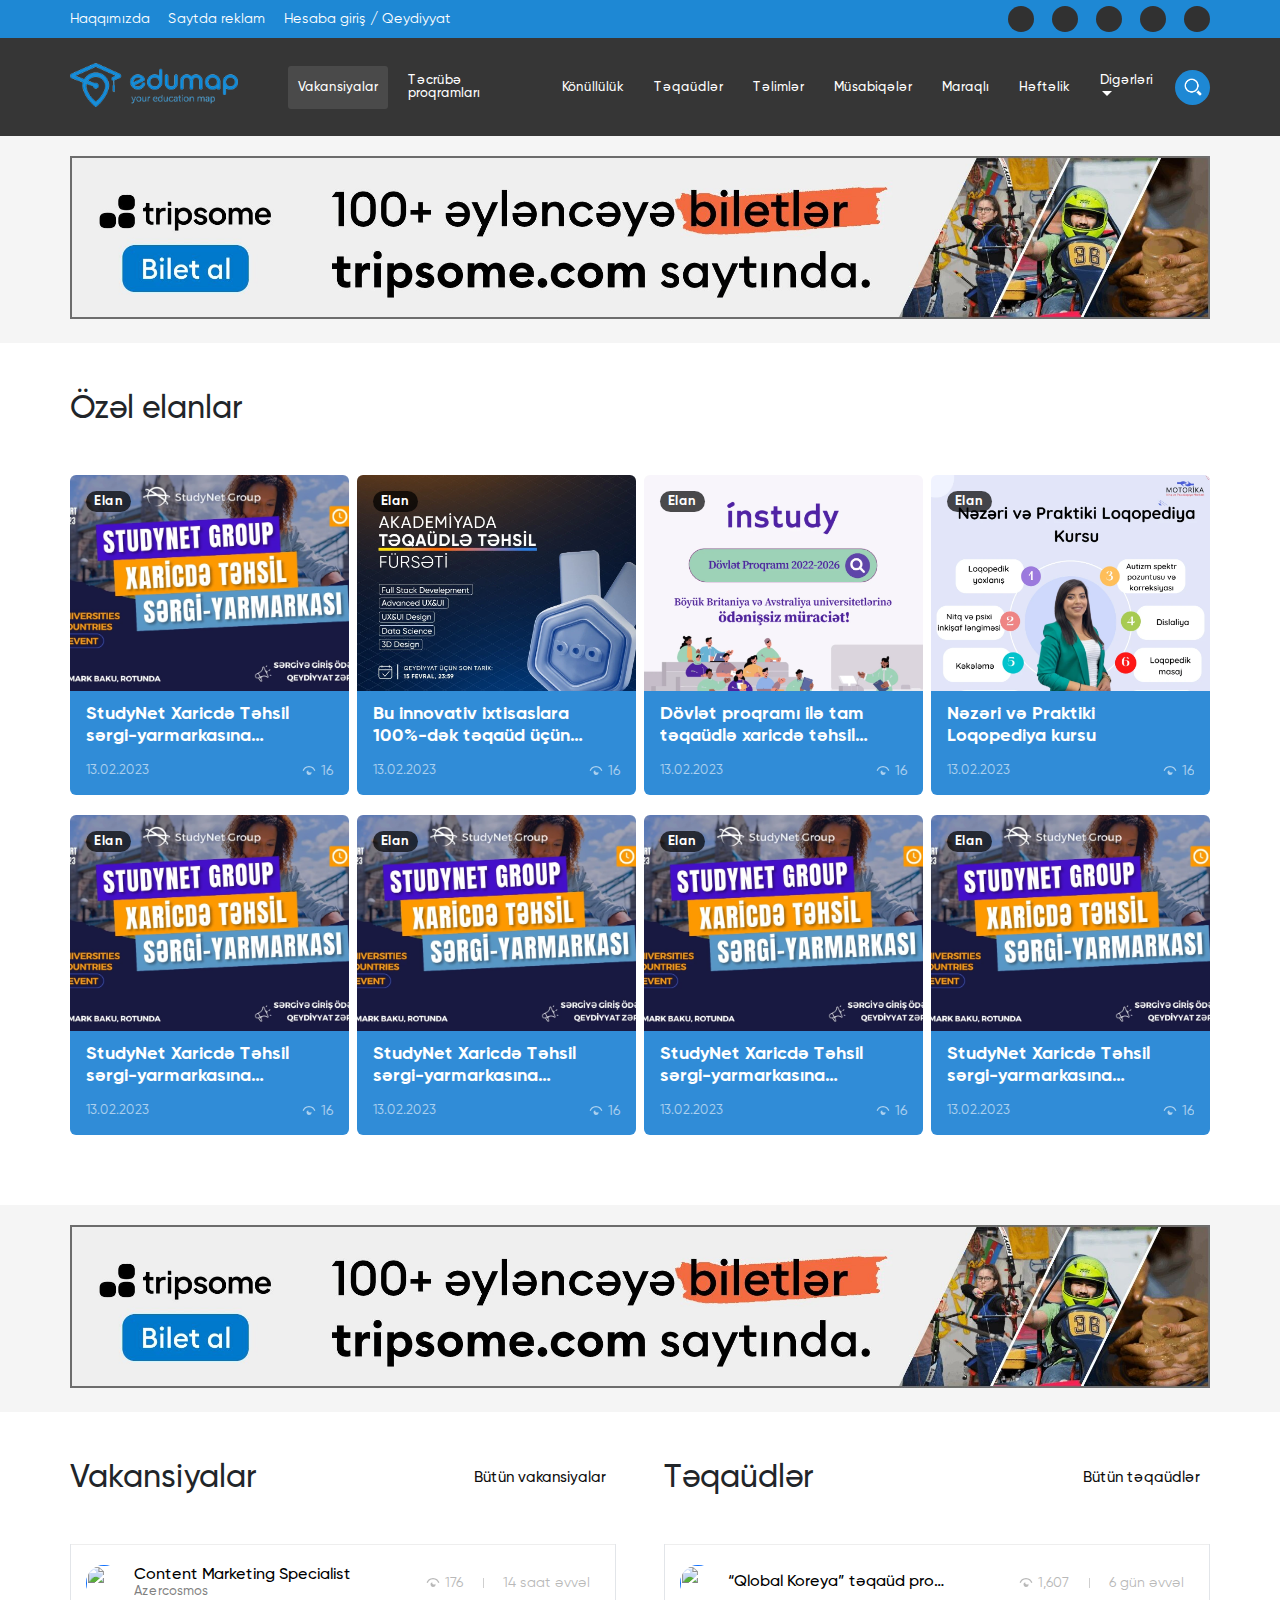
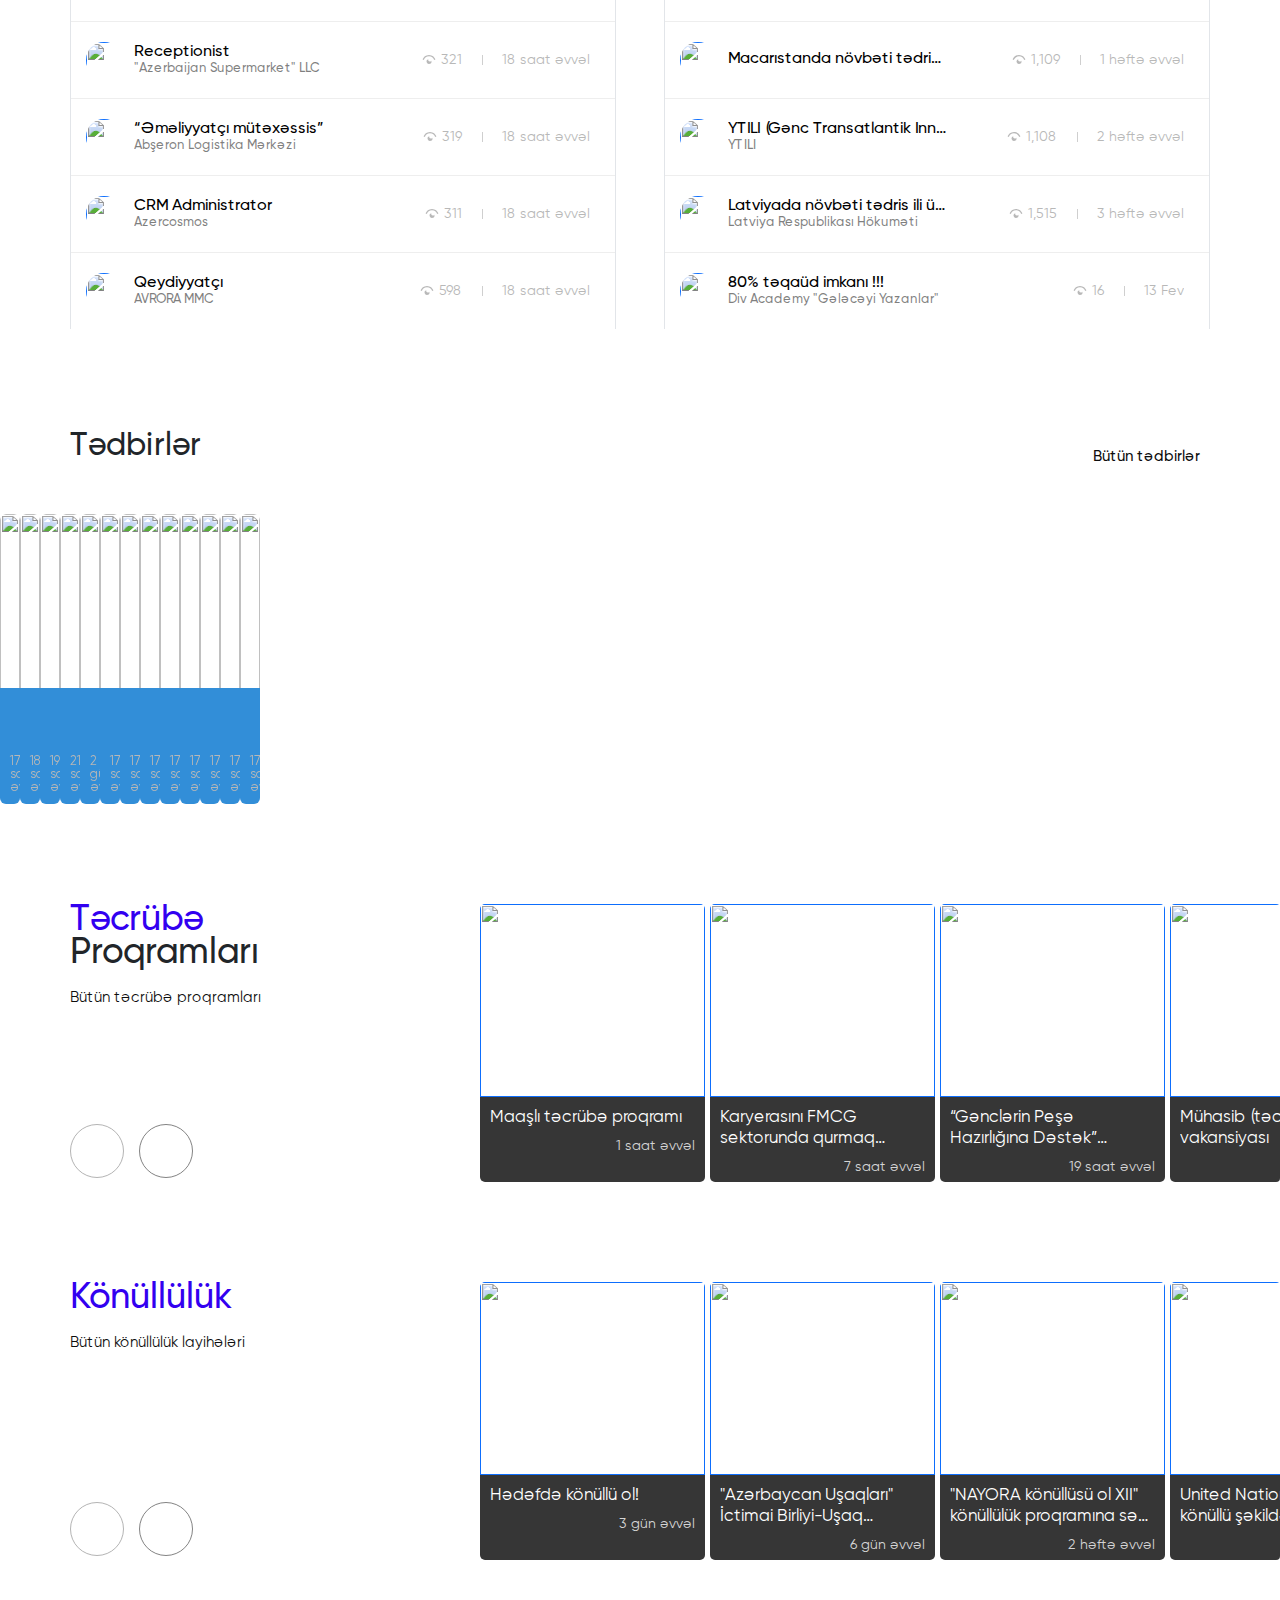
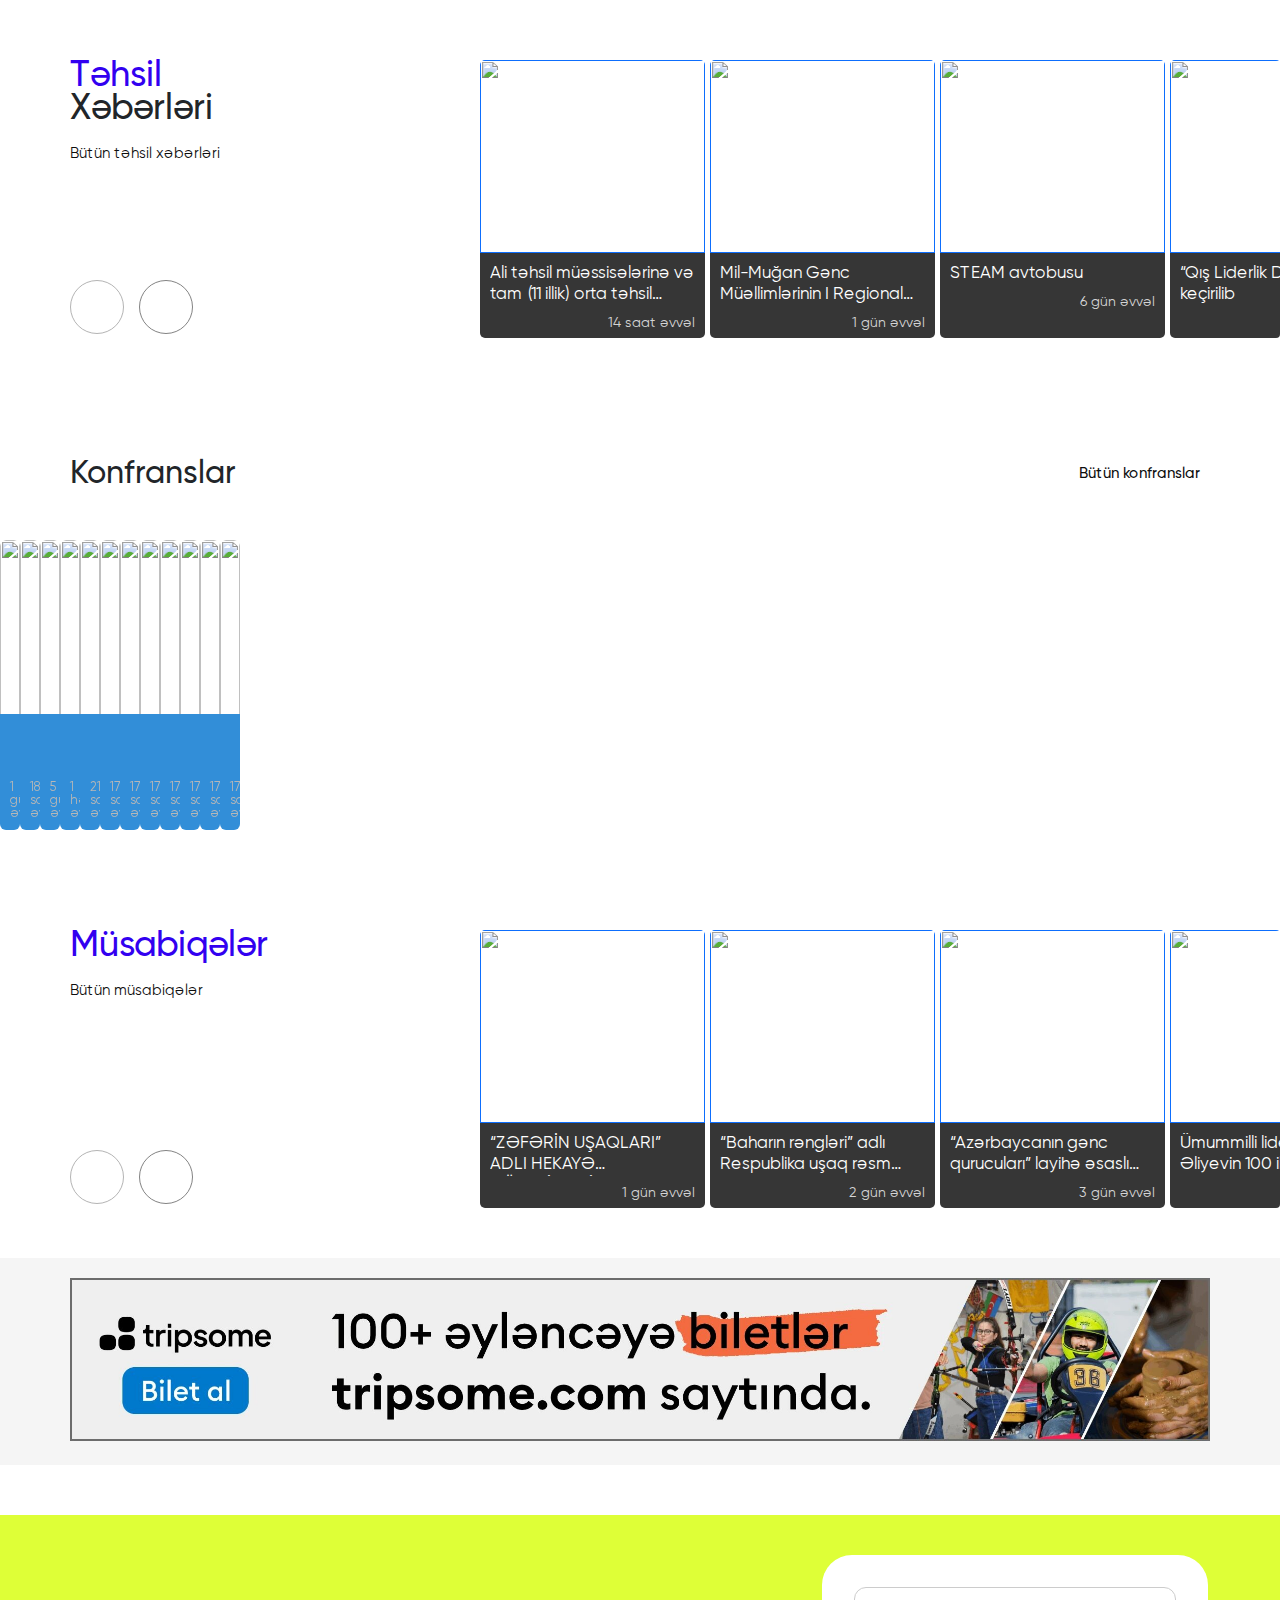
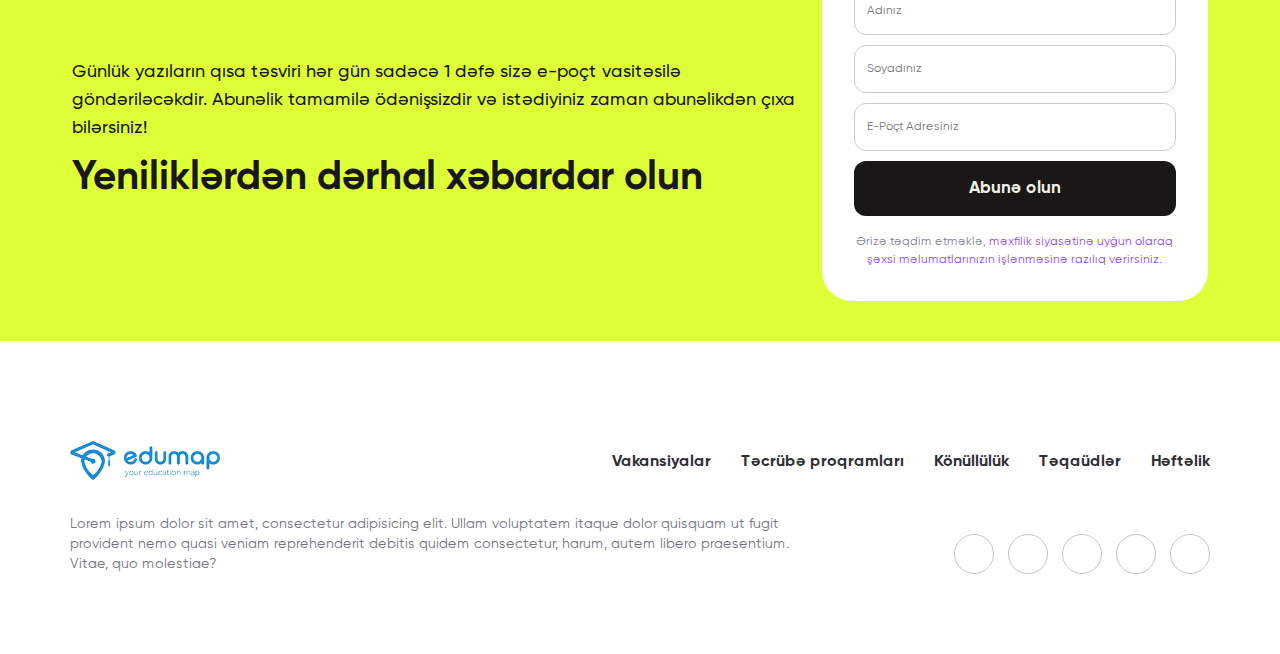
==== commit 23658294: "changes" ====
--- a/index.html
+++ b/index.html
@@ -165,7 +165,7 @@
         <div class="reklam-section">
             <div class="container">
                 <a href="" class="reklam">
-                    <img src="https://cdn.edumap.az/cdn/ads/1757277820677943.webp" alt="">
+                    <img src="/img/reklam.jpg" alt="">
                 </a>
             </div>
         </div>
@@ -413,7 +413,7 @@
         <div class="reklam-section">
             <div class="container">
                 <a href="" class="reklam">
-                    <img src="https://cdn.edumap.az/cdn/ads/1757277820677943.webp" alt="">
+                    <img src="/img/reklam.jpg" alt="">
                 </a>
             </div>
         </div>
@@ -1524,7 +1524,7 @@
         <div class="reklam-section">
             <div class="container">
                 <a href="" class="reklam">
-                    <img src="https://cdn.edumap.az/cdn/ads/1757277820677943.webp" alt="reklam">
+                    <img src="/img/reklam.jpg" alt="reklam">
                 </a>
             </div>
         </div>
--- a/css/style.css
+++ b/css/style.css
@@ -1030,7 +1030,7 @@
     z-index: 2;
     bottom: 10px; */
     padding: 10px ;
-    height: 84px;
+    height: 85px;
     border-radius: 0 0 5px 5px;
     width: 100%;
     background: #363636;
